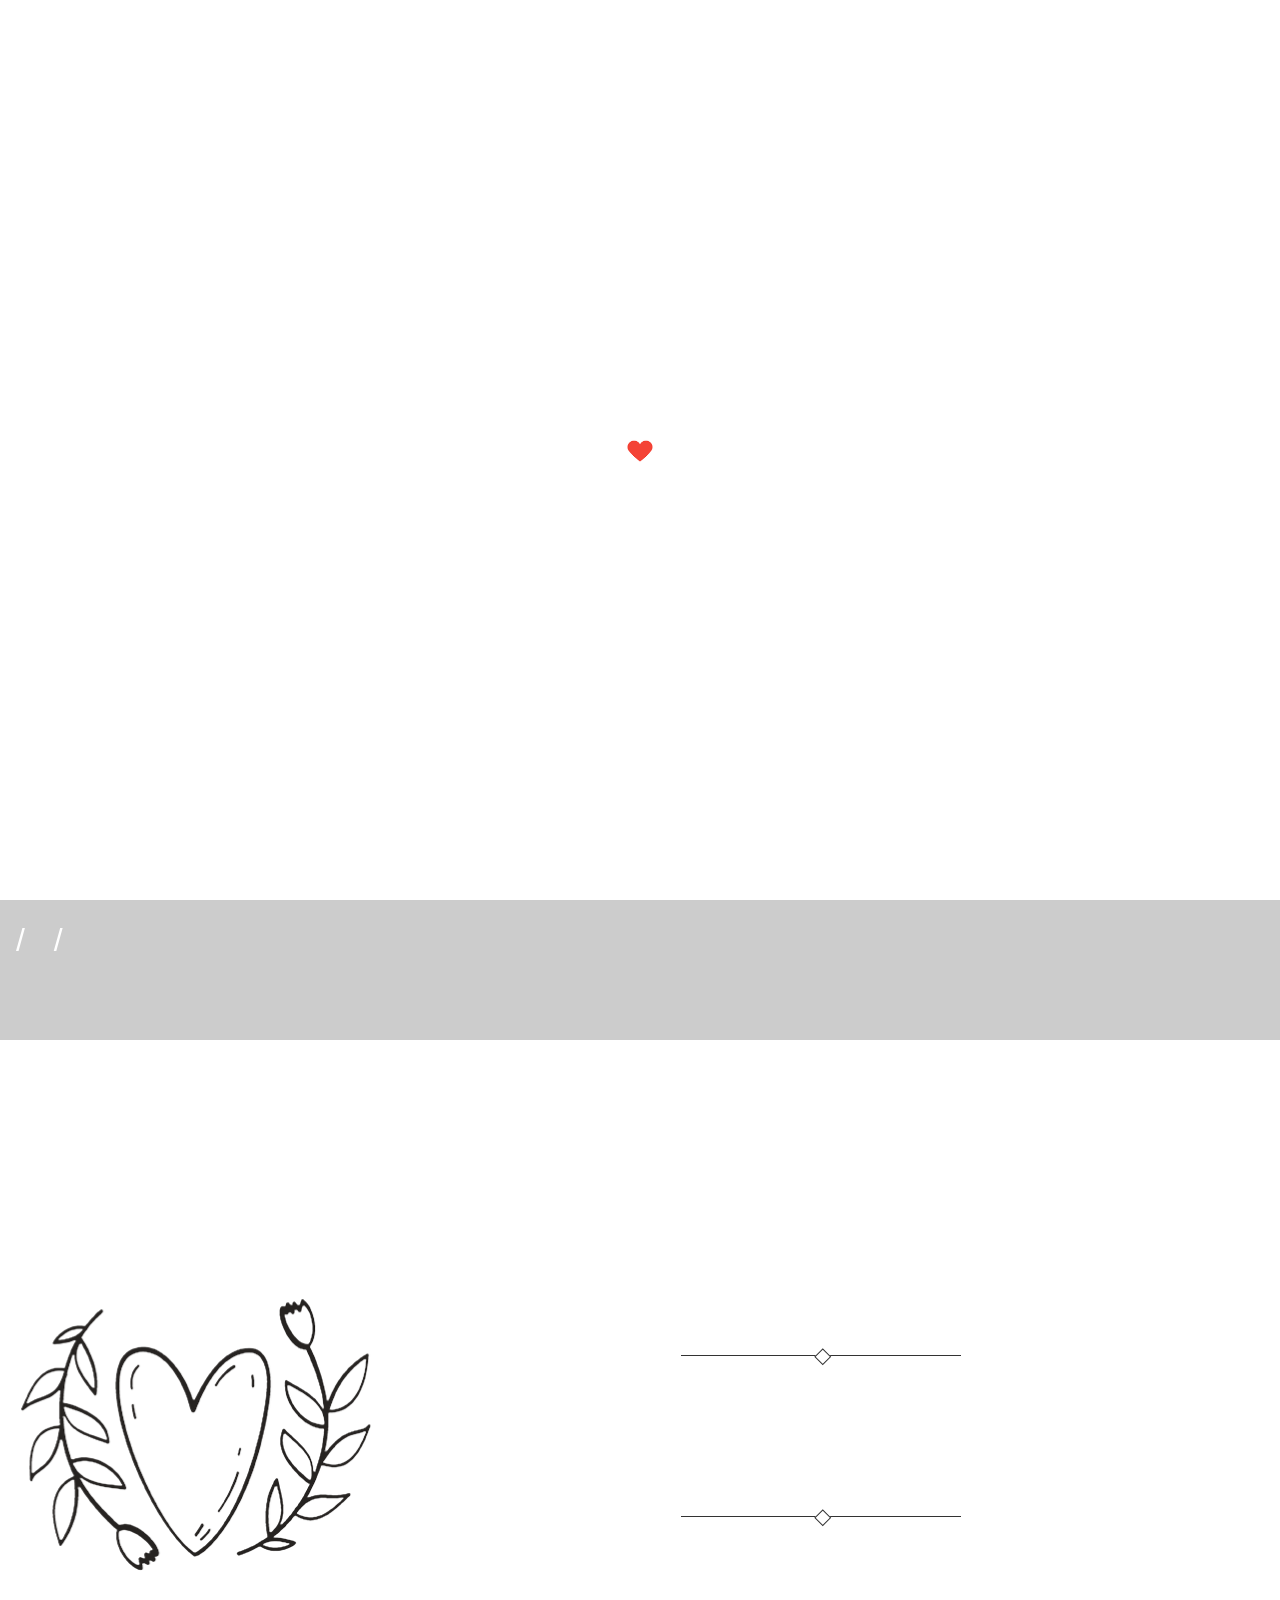
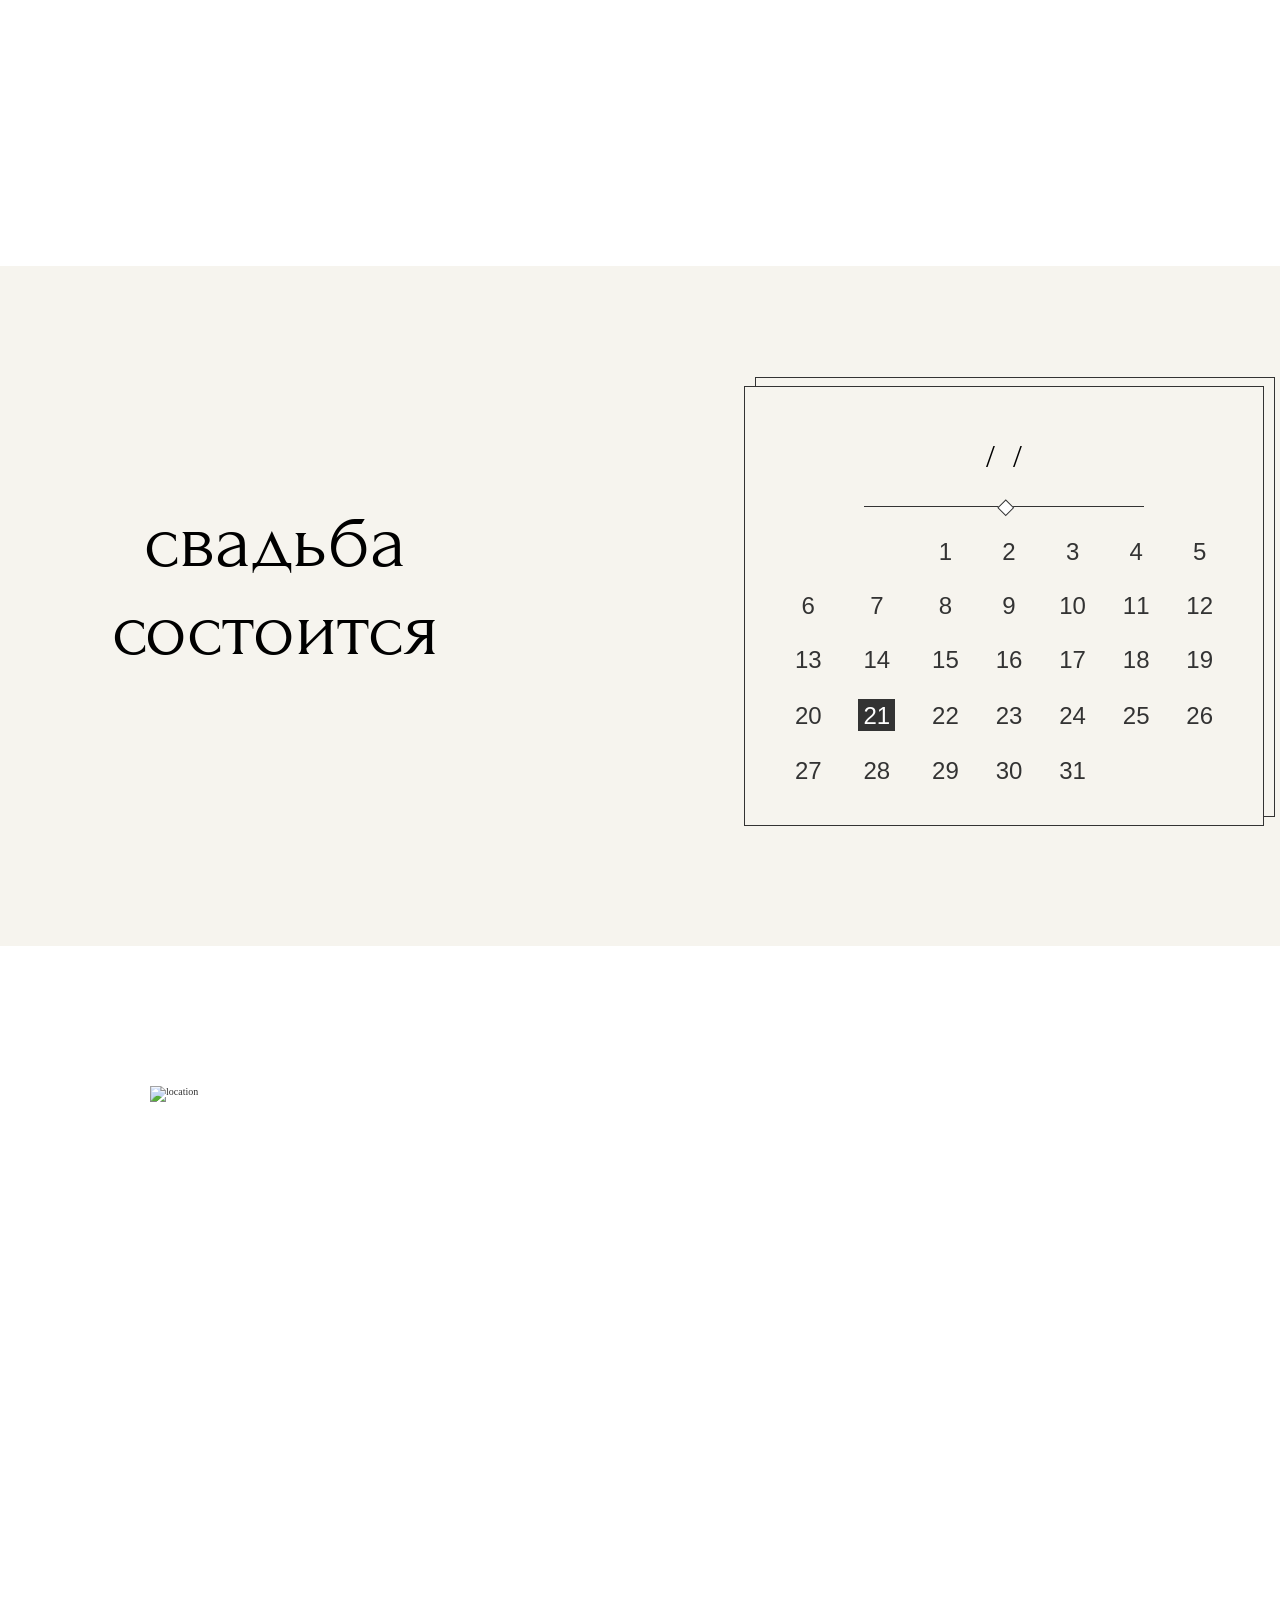
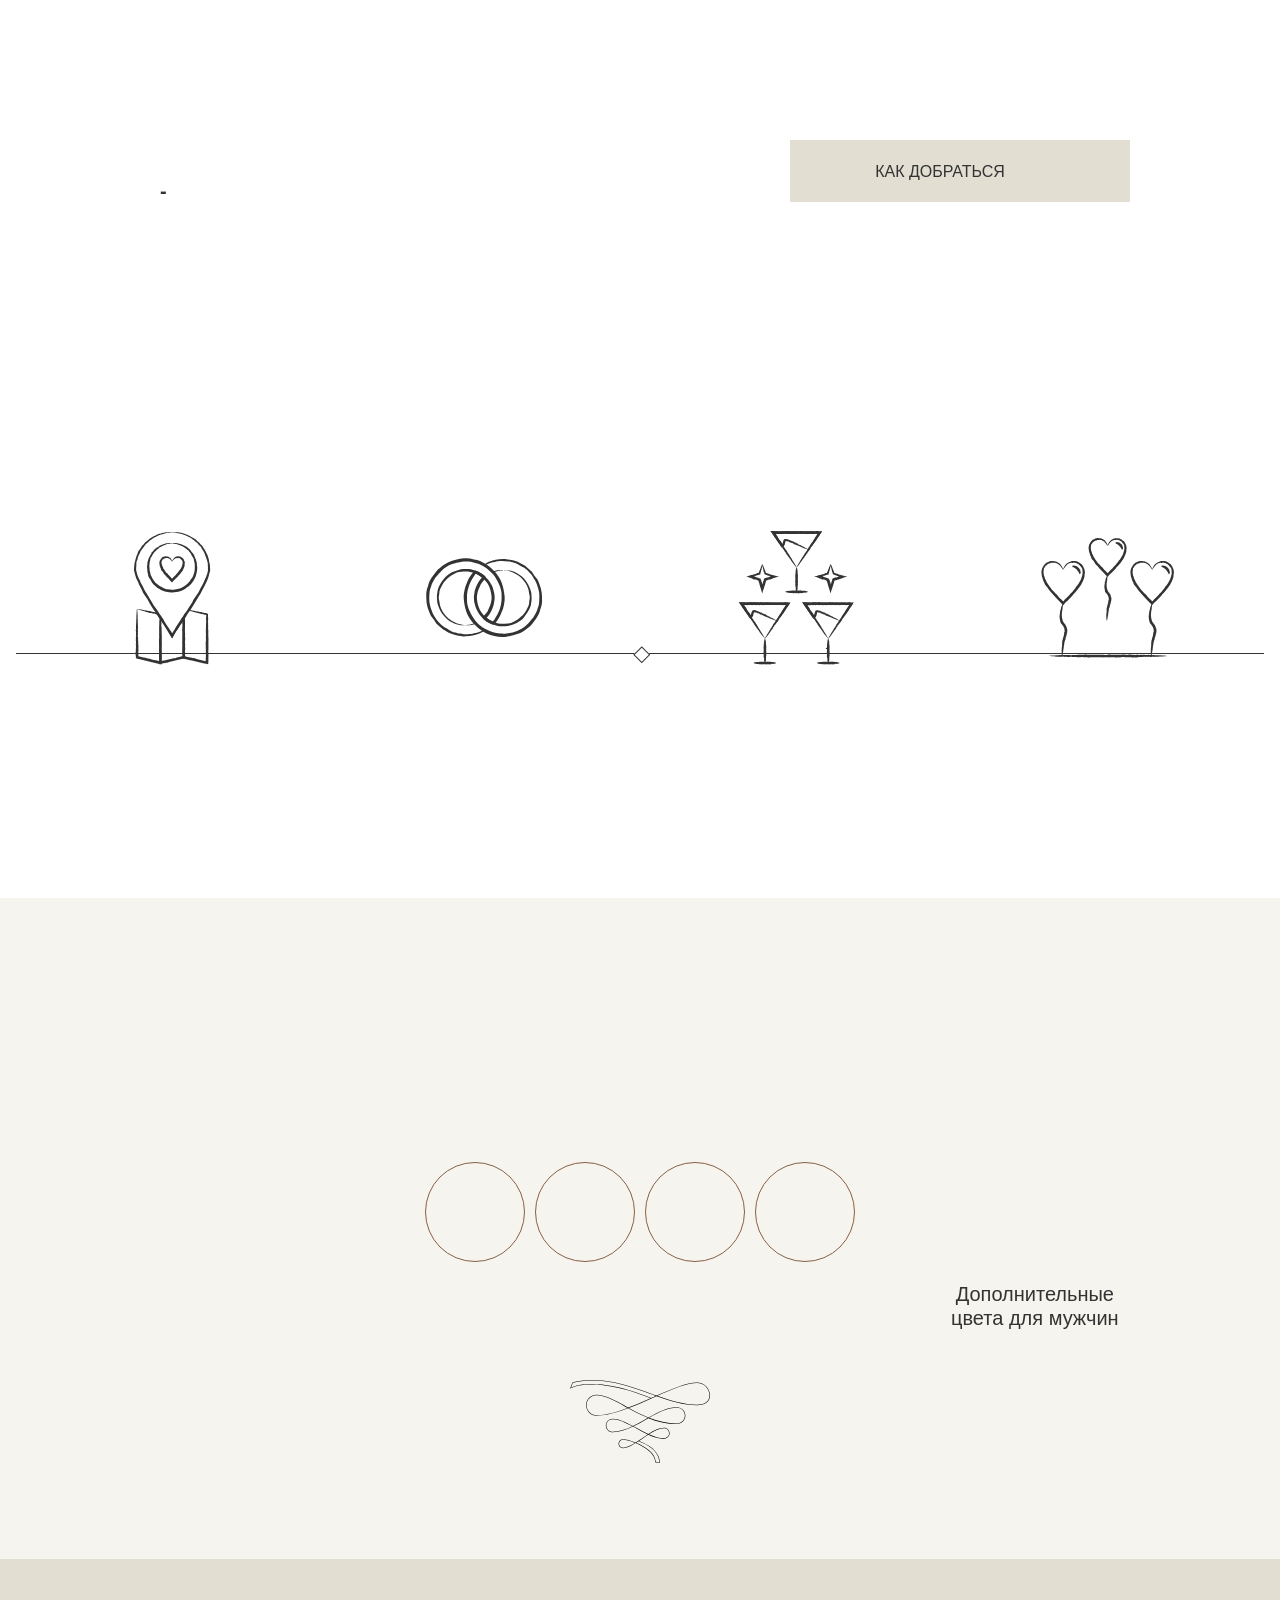
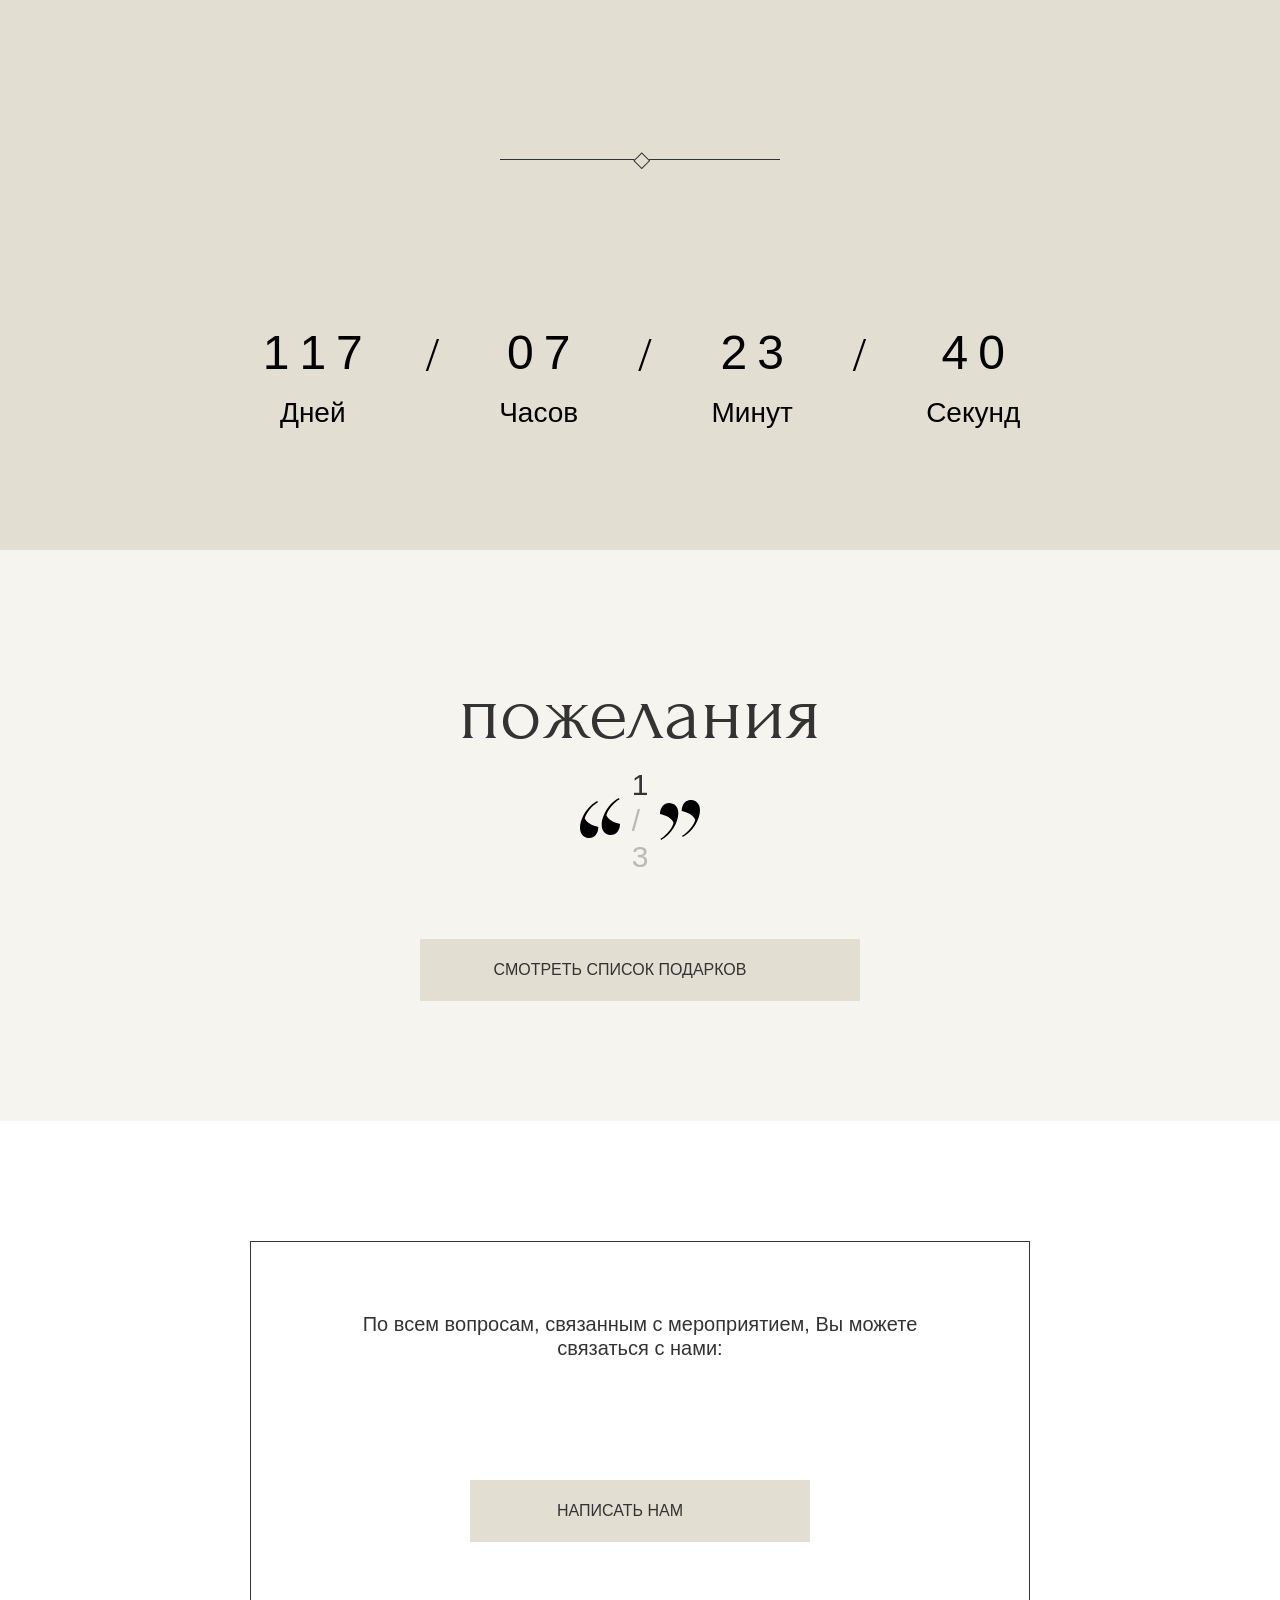
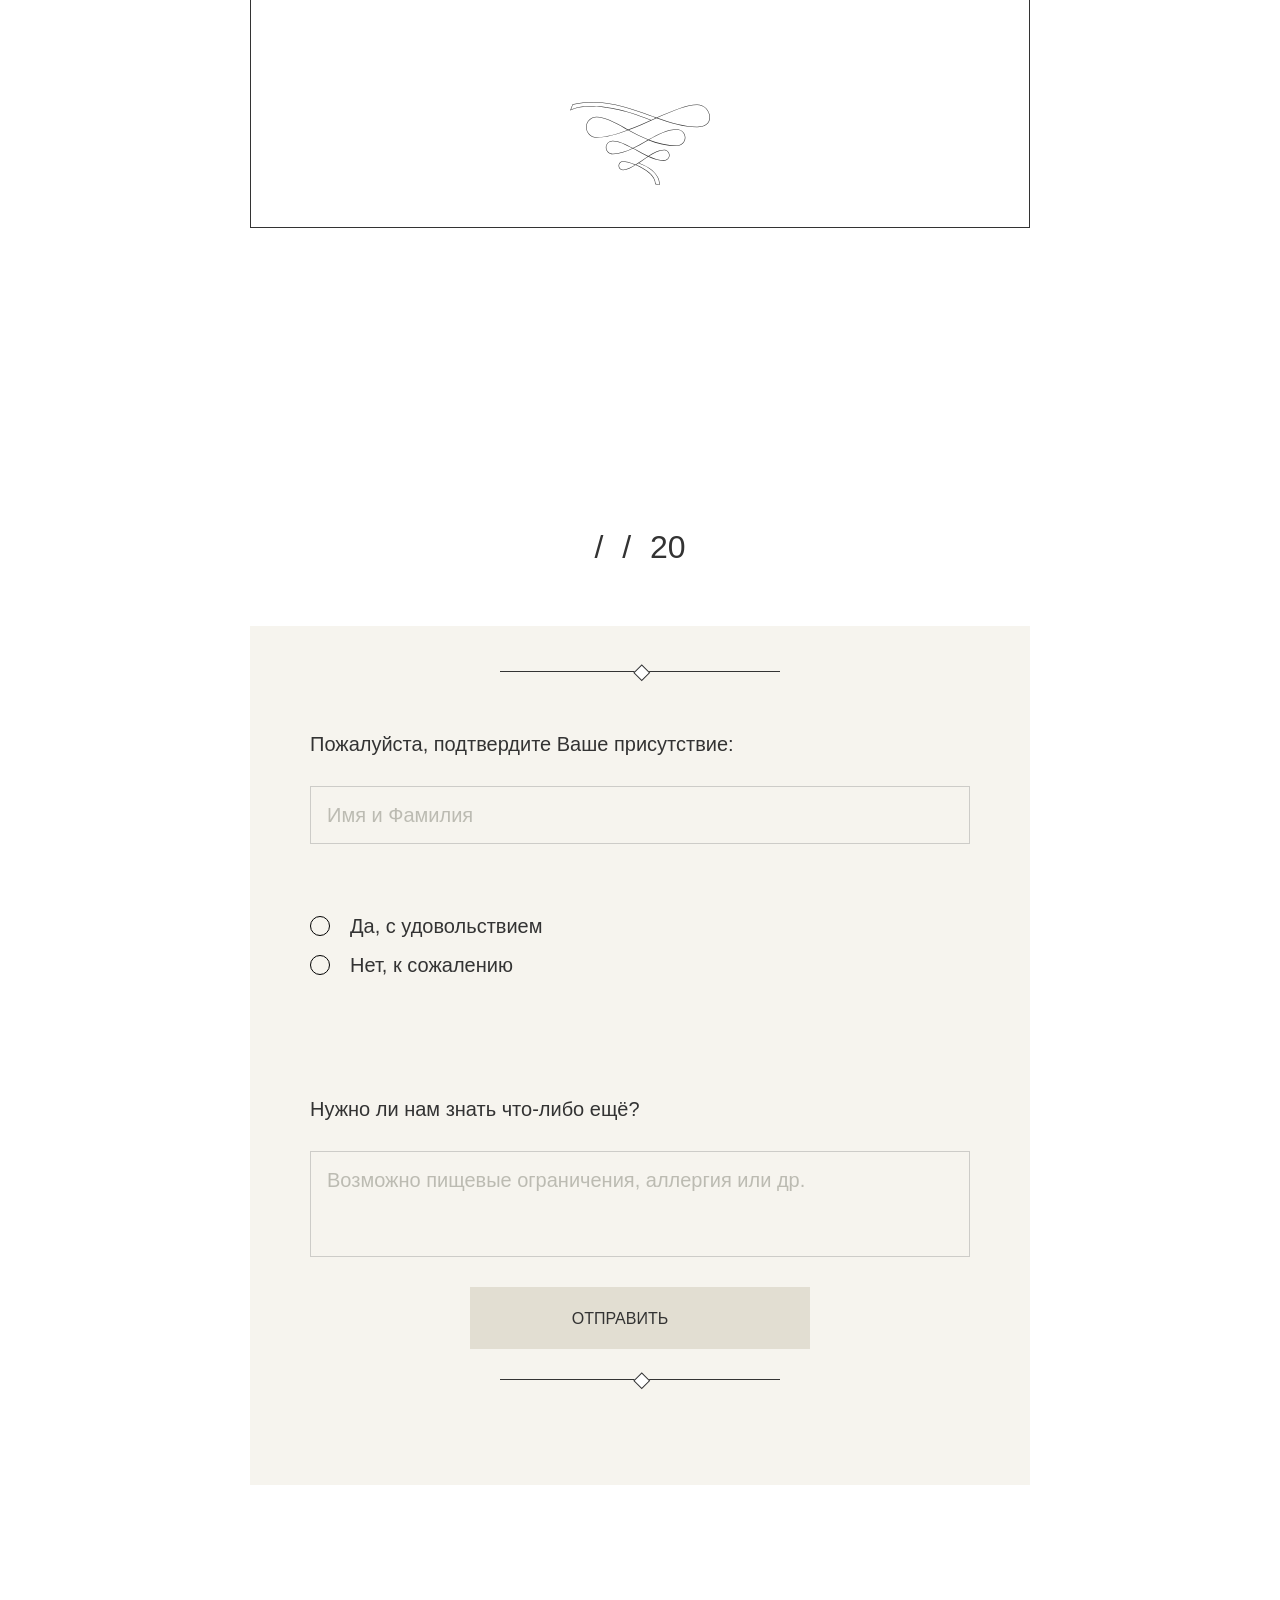
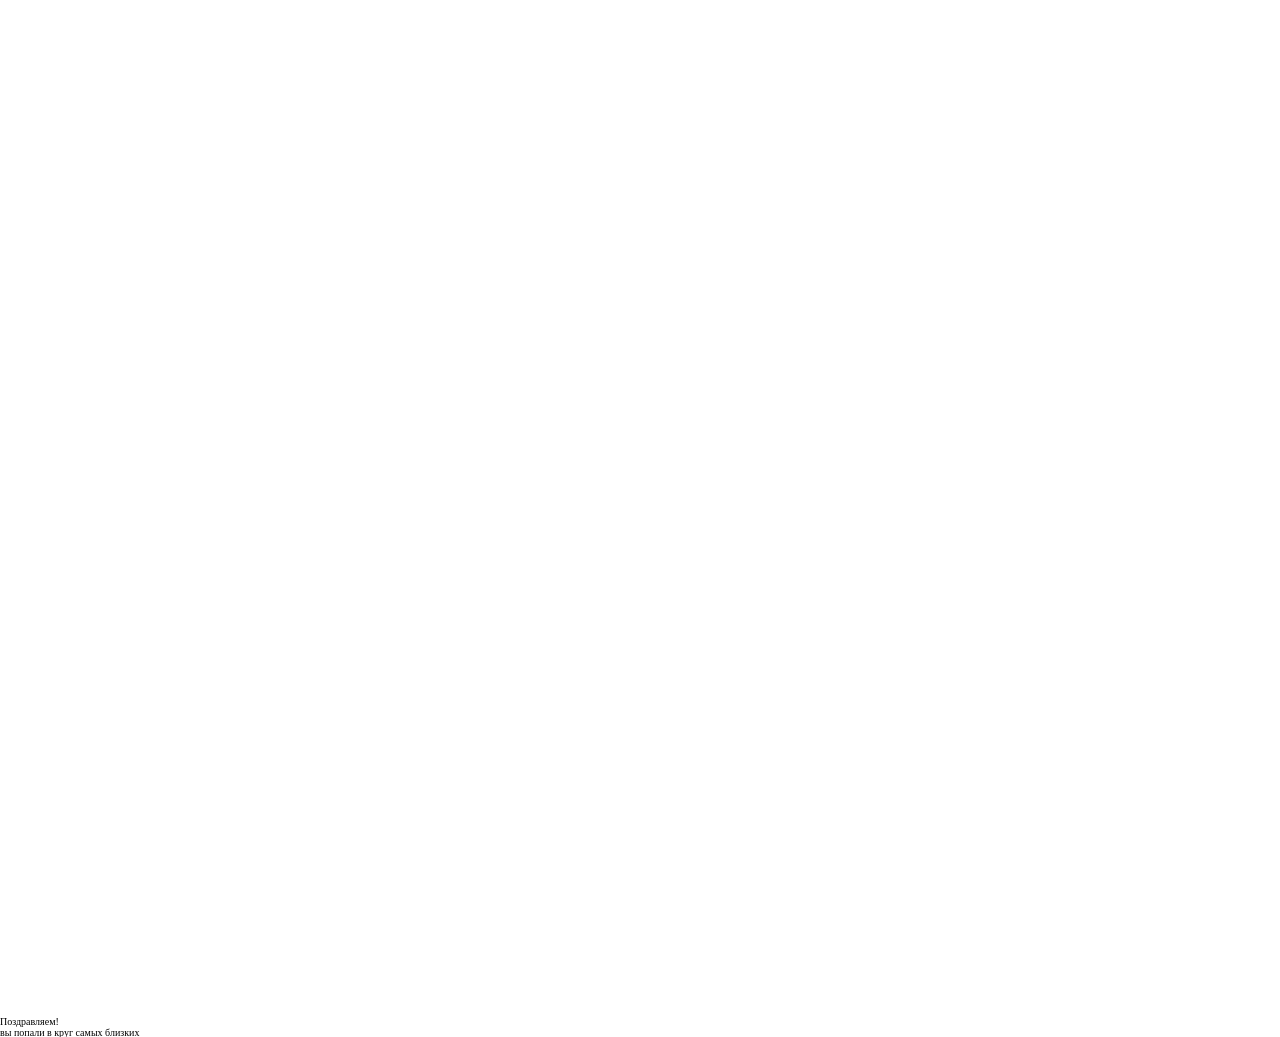
==== sitemaker/templates/template49/index.html @ be469d57 "Update index.html" ====
<!DOCTYPE html>
<html lang="ru">
    <head>
        <meta charset="UTF-8">
        <meta name="viewport" content="width=device-width, user-scalable=no, initial-scale=1.0, maximum-scale=1.0, minimum-scale=1.0">
        <meta http-equiv="X-UA-Compatible" content="ie=edge">
        <meta name="color-scheme" content="only light">
        <meta name="supported-color-schemes" content="light">
        <link rel="icon" type="image/ico" href="favicon.ico" />
        <title>Максим и Полина</title>
        <link rel="stylesheet" href="../../css/style.min.css">
        <link rel="stylesheet" href="../../css/slick.css">
        <link rel="stylesheet" href="../../css/fancybox.min.css">
        <script src="../../js/jquery-3.6.0.js"></script>
        <script src="../../js/slick.min.js" type="text/javascript"></script>
        <script src="../../js/fancybox.umd.js" type="text/javascript"></script>
        <link rel="stylesheet" id="headerStyle" href="../../css/fontcss/forumt.min.css">
        <link rel="stylesheet" id="textStyle" href="../../css/fontcss/monsterrat.min.css">
    </head>
    <script>
        // console.log(parent);
        var dweeks_short = parent.dweeks_short;
        var dweeks_short_init = parent.dweeks_short_init;
        var language = 'ru';
    </script>
    <body class="sm-loader sm-template50 sm-color4 sm-scroll_type-1 sm-scroll_speed-1 sm-project-387c1c0c3ac9904864309311a86933d6 sm-hfont-25" data-project-id="16676" data-lang="ru">
        <link rel="stylesheet" href="css/style.min.css">
        <main>
            <div class="sm-mob-btn">
                <div class="sm-button open-modal">Подтвердить присутствие</div>
            </div>
            <section class="sm-main sm-edit" data-type="1" data-jsscroll="" data-jsscroll-slide-top="">
                <div class="sm-main__img">
                    <img data-sm-src="COVER_PHOTO" alt="COVER_PHOTO">
                </div>
                <div class="sm-container">
                    <div class="sm-main__content">
                        <div class="sm-main_save">Save the date</div>
                        <h1 class="sm-main__content-titel">
                            <span class="sm-cormorantRegular-100-50" data-sm-text="GROOM">Дмитрий</span>
                            <br>
                            <span class="sm-cormorantRegular-70-40">&amp;</span>
                            <span class="sm-cormorantRegular-100-50" data-sm-text="BRIDE">Виктория</span>
                        </h1>
                        <p class="sm-main__content-date sm-cormorantRegular-50-30">
                            <span data-sm-day></span>
                            <span>/</span>
                            <span data-sm-month></span>
                            <span>/</span>
                            <span data-sm-fyear></span>
                        </p>
                    </div>
                </div>
            </section>
            <!-- Этот момент настал -->
            <section class="sm-moment sm-edit" data-type="2" data-jsscroll="" data-jsscroll-slide-top="">
                <div class="sm-container">
                    <div class="sm-moment__wrapper">
                        <div class="sm-moment__wrapper-img">
							<svg xmlns="http://www.w3.org/2000/svg" xmlns:xlink="http://www.w3.org/1999/xlink" width="361.2" height="378.24" viewBox="0 0 1505 1576">
  								<image id="sv" data-name="sv" x="22" y="222" width="1461" height="1132" xlink:href="[data-uri]"/>
							</svg>
                        </div>
                        <div class="sm-moment__wrapper-decr">
                            <div class="sm-line text-paint-background background-paint-background-before text-paint-border-before"></div>
                            <h2 class="sm-cormorantRegular-70-30" data-sm-text="HELLO_TITLE"></h2>
                            <div class="sm-moment__wrapper-img mob">
                                <svg xmlns="http://www.w3.org/2000/svg" xmlns:xlink="http://www.w3.org/1999/xlink" width="361.2" height="378.24" viewBox="0 0 1505 1576">
  									<image id="sv" data-name="sv" x="22" y="222" width="1461" height="1132" xlink:href="[data-uri]"/>
								</svg>
                            </div>
                            <div class="sm-moment__wrapper-decr_text sm-manropeLight-20-18" data-sm-text="HELLO_TEXT"></div>
                            <div class="sm-line text-paint-background background-paint-background-before text-paint-border-before"></div>
                        </div>
                    </div>
                </div>
            </section>
            <!-- Свадьба состоится -->
            <section class="sm-date sm-edit" data-type="3" data-jsscroll="" data-jsscroll-slide-top="">
                <div class="sm-background-photo texture__bg"></div>
                <div class="sm-container">
                    <div class="sm-date__content">
                        <div class="sm-date__titel color-10">
                            <h2 class="sm-cormorantRegular-70-30" data-sm-text="DATETIME_TITLE">свадьба состоится</h2>
                            <div data-sm-text="DATETIME_TEXT"></div>
                        </div>
                        <div class="sm-date__calendar__wrapper">
                            <div class="sm-date__calendar text-paint-border text-paint-border-before">
                                <div class="sm-background-photo texture__bg"></div>
                                <div class="sm-date__calendar-top">
                                    <div class="sm-date__calendar-item">
                                        <div class="color-2">
                                            <i data-sm-tmonth></i>
                                        </div>
                                    </div>
                                </div>
                                <div class="sm-date__date">
                                    <span data-sm-day></span>
                                    <span>/</span>
                                    <span data-sm-month></span>
                                    <span>/</span>
                                    <span data-sm-year></span>
                                </div>
                                <div class="sm-line text-paint-background background-paint-background-before text-paint-border-before"></div>
                                <div class="sm-date__calendar-bottom">
                                    <div class=" sm-manropeSemiBold-20"></div>
                                    <div class=" sm-manropeSemiBold-20"></div>
                                    <div class=" sm-manropeSemiBold-20">1</div>
                                    <div class=" sm-manropeSemiBold-20">2</div>
                                    <div class=" sm-manropeSemiBold-20">3</div>
                                    <div class=" sm-manropeSemiBold-20">4</div>
                                    <div class=" sm-manropeSemiBold-20">5</div>
                                    <div class=" sm-manropeSemiBold-20">6</div>
                                    <div class=" sm-manropeSemiBold-20">7</div>
                                    <div class=" sm-manropeSemiBold-20">8</div>
                                    <div class=" sm-manropeSemiBold-20">9</div>
                                    <div class=" sm-manropeSemiBold-20">10</div>
                                    <div class=" sm-manropeSemiBold-20">11</div>
                                    <div class=" sm-manropeSemiBold-20">12</div>
                                    <div class=" sm-manropeSemiBold-20">13</div>
                                    <div class=" sm-manropeSemiBold-20">14</div>
                                    <div class=" sm-manropeSemiBold-20">15</div>
                                    <div class=" sm-manropeSemiBold-20">16</div>
                                    <div class=" sm-manropeSemiBold-20">17</div>
                                    <div class=" sm-manropeSemiBold-20">18</div>
                                    <div class=" sm-manropeSemiBold-20">19</div>
                                    <div class=" sm-manropeSemiBold-20">20</div>
                                    <div class=" sm-manropeSemiBold-20 number-acrive">21</div>
                                    <div class=" sm-manropeSemiBold-20">22</div>
                                    <div class=" sm-manropeSemiBold-20">23</div>
                                    <div class=" sm-manropeSemiBold-20">24</div>
                                    <div class=" sm-manropeSemiBold-20">25</div>
                                    <div class=" sm-manropeSemiBold-20">26</div>
                                    <div class=" sm-manropeSemiBold-20">27</div>
                                    <div class=" sm-manropeSemiBold-20">28</div>
                                    <div class=" sm-manropeSemiBold-20">29</div>
                                    <div class=" sm-manropeSemiBold-20">30</div>
                                    <div class=" sm-manropeSemiBold-20">31</div>
                                    <div class=" sm-manropeSemiBold-20"></div>
                                    <div class=" sm-manropeSemiBold-20"></div>
                                </div>
                            </div>
                        </div>
                    </div>
                </div>
            </section>
            <!-- Локация -->
            <section class="sm-location sm-edit" data-type="4" data-jsscroll="" data-jsscroll-slide-top="">
                <div class="sm-container">
                    <div class="sm-location__content">
                        <div class="sm-location__content-description">
                            <h2 class="sm-cormorantRegular-70-30" data-sm-text="LOCATION_TITLE"></h2>
                        </div>
                        <div class="sm-location__content__wrepper">
                            <div class="sm-location__content-picture">
                                <img class="sm-location__content-picture_img" data-sm-src="LOCATION_PHOTO" alt="location">
                            </div>
                            <div class="sm-location__content-collecting">
                                <div>
                                    <div class="sm-location__content__subtitle" data-sm-text="LOCATION_SUBTITLE"></div>
                                    <div class="sm-location__content-description_text sm-manropeLight-20-18" data-sm-text="LOCATION_TEXT"></div>
                                    <div class="sm-location__content-collecting_wrap sm-cormorantLight-40-30">
                                        <p data-sm-text="LOCATION_TIMING_1"></p>
                                        <p>-</p>
                                        <p data-sm-text="LOCATION_TIMING_0"></p>
                                    </div>
                                </div>
                                <div>
                                    <a href="#" class="sm-btn" data-sm-href="LOCATION_MAP">Как добраться</a>
                                </div>
                            </div>
                        </div>
                    </div>
                </div>
            </section>
            <!--тайминги-->
            <section class="sm-timing sm-edit" data-type="5" data-jsscroll="" data-jsscroll-slide-top="">
                <div class="sm-container">
                    <h2 class="sm-cormorantRegular-70-30" data-sm-text="TIMING_TITLE"></h2>
                    <div class="sm-timing__items">
                        <div class="sm-line text-paint-background background-paint-background-before text-paint-border-before"></div>
                        <div class="sm-timing__item">
                            <div class="sm-timing__item__img">
                                <svg class="step-by-step-1" width="140" height="140" viewBox="0 0 140 140" fill="none" xmlns="http://www.w3.org/2000/svg">
                                    <path d="M70.0895 4.26293C70.0895 4.35573 69.3473 4.43306 67.9243 4.57227C66.5168 4.7424 64.4287 5.00535 61.8303 5.67042C60.9487 5.88696 60.0361 6.18082 59.0617 6.49016C58.5822 6.67576 58.0873 6.86136 57.5769 7.06243C57.0665 7.27896 56.5561 7.4955 56.0148 7.69657C55.4425 7.82031 54.9475 8.17605 54.4216 8.50085C53.9112 8.85659 53.4009 9.19685 52.7513 9.33605C52.179 9.61446 51.6068 9.92379 51.05 10.295C50.7716 10.4806 50.4931 10.6817 50.2147 10.8827C50.0755 10.9755 49.9363 11.0838 49.7971 11.1766C49.6579 11.2849 49.5341 11.3931 49.3949 11.5014C49.1165 11.7179 48.8382 11.919 48.5443 12.1201C48.2505 12.3212 47.972 12.5377 47.6781 12.7542C47.0904 13.1718 46.5336 13.6668 46.0232 14.239C45.8067 14.5638 45.5592 14.8422 45.2654 15.0897C44.987 15.3527 44.6466 15.5537 44.3527 15.8012C43.7495 16.2961 43.1155 16.8065 42.7907 17.5953C42.2958 18.2295 41.8162 18.8946 41.3058 19.5442C41.0583 19.869 40.8109 20.2247 40.5634 20.565C40.4397 20.7351 40.3159 20.9052 40.1922 21.0754C40.0685 21.2455 39.9602 21.4311 39.8365 21.6167C38.6146 22.8695 38.0424 24.6018 37.3464 26.2722C37.0834 26.6434 36.8049 27.0301 36.6193 27.4477C36.4182 27.8653 36.2481 28.2984 36.078 28.7315C35.7996 29.6285 35.583 30.5566 35.4748 31.5C34.4539 33.1859 34.1138 35.1966 34.4076 37.2228C34.3767 37.4702 34.3457 37.7177 34.3302 37.9652C34.2993 38.2126 34.2839 38.4601 34.253 38.7076C34.2221 38.9551 34.1911 39.2025 34.1756 39.4654C34.1756 39.7129 34.1446 39.9759 34.1446 40.2233C34.1292 40.7337 34.0982 41.2596 34.1446 41.7236C34.1446 41.9711 34.2066 42.2031 34.2375 42.4506C34.2839 42.698 34.3458 42.9455 34.4076 43.1775C34.7788 45.1573 35.5366 47.137 36.2326 49.1941C37.3462 51.0811 38.2588 53.0917 38.9858 55.2725C40.3314 57.144 41.2903 59.2475 42.2492 61.3974C43.2082 63.5628 44.8787 65.3569 45.8686 67.5996C47.0905 69.7031 48.4825 71.7447 49.7508 73.8946C50.9417 76.0909 52.1635 78.3181 53.8339 80.2824C55.3032 82.3859 56.819 84.4739 58.0873 86.7785C59.8659 88.7428 61.1653 91.0474 62.4645 93.3983C63.9802 95.5946 65.2176 98.0074 66.888 100.173C67.5995 101.333 68.3727 102.462 69.1306 103.622L69.6874 104.488L69.9504 104.89L69.9968 104.952C69.9968 104.952 70.0431 105.029 70.0586 105.076L70.1205 105.277C70.1205 105.277 70.1825 105.246 70.2134 105.215C70.2443 105.184 70.2907 105.153 70.3371 105.076L70.4145 104.983L70.6773 104.581L71.2341 103.715C71.9765 102.555 72.6881 101.379 73.3222 100.173C74.5751 97.7445 76.3692 95.6874 77.7457 93.3983C79.5244 91.3722 80.5606 88.8974 82.1073 86.7785C83.5148 84.5667 85.1388 82.5406 86.3607 80.2824C87.6908 78.1016 88.9901 75.9208 90.4439 73.8946C91.2792 71.4663 93.1816 69.765 94.3261 67.5996C95.78 65.6353 96.7389 63.4236 97.9453 61.3974C98.9971 59.2939 100.42 57.4224 101.209 55.2725C101.735 54.2672 102.183 53.2309 102.601 52.1947C103.034 51.1739 103.467 50.153 103.962 49.1941C104.225 48.1269 104.643 47.1525 105.014 46.1626C105.385 45.1727 105.725 44.1828 105.787 43.1775C105.818 42.93 105.849 42.6825 105.895 42.4351C105.911 42.1876 105.942 41.9556 105.957 41.7081C105.988 41.2441 105.957 40.7183 105.957 40.2233C105.957 39.9759 105.957 39.7129 105.957 39.4654C105.957 39.218 105.926 38.9551 105.911 38.7076C105.911 38.4601 105.88 38.2126 105.864 37.9652C105.864 37.7177 105.834 37.4702 105.803 37.2228C105.849 36.7123 105.849 36.2174 105.818 35.7225C105.756 35.2275 105.663 34.7481 105.555 34.2686C105.462 33.7891 105.292 33.3251 105.153 32.8611C105.091 32.6291 105.014 32.3971 104.952 32.1651C104.875 31.9331 104.797 31.7166 104.735 31.4846C104.519 30.5565 104.132 29.6904 103.807 28.8243C103.622 28.4067 103.452 27.9736 103.297 27.5405C103.158 27.1075 102.972 26.6898 102.864 26.2413C102.152 24.5863 101.472 22.9159 100.374 21.5858C100.25 21.4156 100.142 21.23 100.033 21.0444C99.925 20.8588 99.8168 20.6733 99.7086 20.4877C99.5075 20.1164 99.3219 19.7298 99.1053 19.3586C98.6723 18.6471 98.1928 17.9511 97.4195 17.5644C96.8627 16.9767 96.3987 16.3425 95.9193 15.7084C95.6873 15.399 95.4088 15.1206 95.1304 14.8577C94.852 14.5948 94.5582 14.3473 94.2025 14.1926C93.5065 13.8369 92.9651 13.342 92.4392 12.8625C92.1763 12.615 91.9288 12.3521 91.6659 12.1201C91.403 11.8881 91.1245 11.6561 90.8461 11.455C90.7069 11.3467 90.5677 11.2539 90.4285 11.1457C90.2893 11.0529 90.15 10.9601 89.9953 10.8673C89.7169 10.6817 89.4232 10.4961 89.1603 10.3105C88.6035 9.95473 88.0311 9.62993 87.4897 9.28965C84.9841 7.88217 82.5869 6.90775 80.4524 6.21175C80.1895 6.13441 79.9265 6.04161 79.6636 5.96427C79.5399 5.91787 79.4007 5.88696 79.2769 5.84056C79.1532 5.80962 79.0295 5.77867 78.8903 5.74774C78.3953 5.624 77.9003 5.50028 77.4518 5.37655C76.5238 5.19095 75.673 4.98988 74.8997 4.88161C74.513 4.81974 74.1574 4.75787 73.8171 4.71147C73.4768 4.66507 73.152 4.63414 72.8582 4.58774C72.5643 4.54133 72.2858 4.5104 72.0384 4.47947C71.7909 4.464 71.559 4.43307 71.3579 4.4176C70.5536 4.34027 70.136 4.26293 70.136 4.20106C70.136 4.1392 70.6464 4.07733 71.6672 4.0464C72.6725 4.01546 74.1728 4.04639 76.0907 4.29386C78.024 4.52586 80.3905 5.0208 83.0508 5.91787C84.3654 6.39734 85.7885 6.93869 87.2424 7.66563C88.6963 8.36164 90.1811 9.22778 91.6814 10.2486C91.9752 10.4497 92.2845 10.6507 92.6093 10.8363C92.9341 11.0374 93.228 11.2385 93.5528 11.455C94.1869 11.8726 94.7747 12.383 95.2696 13.0017C95.5789 13.2492 95.8573 13.5276 96.1666 13.7905C96.4605 14.0534 96.7854 14.3009 97.0793 14.5948C97.667 15.167 98.2701 15.7393 98.7341 16.4508C99.4611 16.9457 100.002 17.6263 100.513 18.3223C100.76 18.678 100.992 19.0647 101.224 19.4514C101.348 19.637 101.456 19.8226 101.58 20.0236C101.688 20.2247 101.812 20.4103 101.92 20.5959C102.941 22.0962 103.699 23.7821 104.643 25.437C104.89 25.8546 105.122 26.2722 105.308 26.7208C105.493 27.1693 105.648 27.6333 105.818 28.0973C106.096 29.0408 106.39 29.9843 106.715 30.9278C106.993 32.9385 107.488 34.9027 107.937 36.9753C107.937 37.2382 107.937 37.5012 107.937 37.7641C107.937 38.027 107.937 38.29 107.968 38.5529C107.983 38.8158 108.014 39.0788 108.03 39.3417C108.03 39.6046 108.061 39.883 108.076 40.146C108.107 40.6873 108.169 41.2132 108.153 41.8009C108.153 42.0948 108.123 42.3732 108.107 42.6671C108.076 42.9455 108.045 43.2394 107.999 43.5178C107.612 44.6004 107.318 45.6677 107.04 46.7503C106.746 47.833 106.468 48.9312 106.143 50.0138C105.803 51.0965 105.339 52.1483 104.844 53.1845C104.349 54.2208 103.838 55.2571 103.359 56.3088C102.261 58.3504 101.317 60.5158 100.095 62.5729C99.0899 64.7383 97.9454 66.8727 96.4915 68.8679C95.347 71.0333 93.955 73.1058 92.6248 75.2248C91.4184 77.4365 89.9027 79.4782 88.557 81.6744C87.2269 83.8707 85.4018 85.7732 84.3191 88.2015C82.9271 90.4287 81.3649 92.5631 79.9729 94.8367C78.4571 97.033 76.9414 99.2602 75.5803 101.596C74.6678 102.617 73.9099 103.746 73.2139 104.921C73.0437 105.215 72.8737 105.509 72.7035 105.803C72.4715 106.22 72.2394 106.653 72.0074 107.071C71.7135 107.597 71.4043 108.169 71.0949 108.757C70.7701 109.345 70.4608 109.948 70.136 110.536C68.3109 107.52 66.4858 104.55 64.6761 101.58C63.1759 99.3221 61.722 97.0639 60.2836 94.8213C58.706 92.6559 57.5152 90.2895 55.9375 88.186C54.3444 86.098 53.2461 83.7161 51.6994 81.659C50.1992 79.5709 48.7762 77.452 47.6317 75.2248C46.3015 73.0904 45.3271 70.7858 43.765 68.8679C42.4348 66.8108 40.8109 64.9548 40.1612 62.5729C38.8775 60.5467 38.1506 58.2731 36.8978 56.3088C36.573 55.1797 36.0935 54.128 35.5831 53.1072C35.0727 52.0864 34.5313 51.081 34.1291 50.0138C33.3867 47.8639 32.8145 45.7141 32.2577 43.5178C32.1959 43.2394 32.134 42.9609 32.0876 42.6825C32.0567 42.3887 32.0102 42.1103 32.0102 41.8164C31.9793 41.2132 32.0257 40.6873 32.0566 40.146C32.0721 39.883 32.0876 39.6046 32.1186 39.3417C32.1495 39.0788 32.1803 38.8158 32.2113 38.5374C32.2422 38.2745 32.2732 38.0116 32.2887 37.7486C32.3041 37.4857 32.3351 37.2228 32.3506 36.9598C32.3506 36.4339 32.4124 35.9081 32.4898 35.3977C32.598 34.8873 32.7217 34.3769 32.8609 33.8819C32.9847 33.387 33.1548 32.892 33.2786 32.3971C33.3404 32.1496 33.4023 31.9022 33.4487 31.6547C33.5106 31.4072 33.5569 31.1598 33.5878 30.9123C33.8662 29.9533 34.191 29.0099 34.5003 28.0819C34.6859 27.6178 34.8562 27.1693 35.0418 26.7208C35.212 26.2722 35.4438 25.8392 35.6603 25.4216C35.6913 25.1741 35.7378 24.9266 35.7997 24.6946C35.8616 24.4626 35.9542 24.2461 36.047 24.0295C36.2481 23.5965 36.4647 23.1789 36.7277 22.7922C36.9906 22.4055 37.2845 22.0343 37.5474 21.6631C37.8258 21.2919 38.1196 20.9362 38.367 20.565C38.4908 20.3794 38.6145 20.1938 38.7382 20.0082C38.862 19.8226 38.9859 19.637 39.1096 19.4514C39.3416 19.0801 39.5581 18.6935 39.8055 18.3223C40.3005 17.6108 40.8264 16.9148 41.5533 16.4199C41.9245 15.6311 42.5123 15.0124 43.1155 14.4556C43.4248 14.1772 43.7496 13.9452 44.0744 13.6977C44.3992 13.4502 44.7085 13.2028 45.0333 12.9708C45.6675 12.5068 46.2088 11.95 46.7966 11.4705C47.0905 11.223 47.3688 10.9755 47.6781 10.759C47.9874 10.5579 48.2968 10.3569 48.637 10.2022C48.7608 10.063 48.9 9.93926 49.0237 9.81552C49.1629 9.70725 49.3176 9.59899 49.4568 9.50619C49.7507 9.32059 50.0755 9.15045 50.3848 8.99578C51.0035 8.68644 51.6532 8.43897 52.1945 8.06776C52.8286 7.85123 53.4009 7.55737 53.9577 7.2635C54.53 6.9851 55.0713 6.7067 55.6281 6.49016C56.1694 6.24269 56.7108 6.01068 57.2367 5.82508C57.778 5.65494 58.304 5.51574 58.8298 5.39201C59.8506 5.1136 60.8096 4.85067 61.7221 4.68053C64.4288 4.13919 66.5631 4.01547 68.0016 4C69.44 4 70.1824 4.09279 70.1824 4.17012L70.0895 4.26293Z" fill="#333333"/>
                                    <path d="M70.0895 15.1857C70.0895 15.3867 68.4192 15.4022 65.5114 16.0982C65.2639 16.1601 65.0165 16.2374 64.769 16.2993C64.5061 16.3766 64.2431 16.4385 63.9802 16.5313C63.7173 16.6241 63.4388 16.7323 63.1449 16.8251C62.8665 16.9334 62.5727 17.0417 62.2634 17.1345C61.9231 17.1345 61.6601 17.3665 61.3662 17.5521C61.0878 17.7532 60.8094 17.9542 60.4073 17.9542C60.067 18.047 59.7423 18.2172 59.4175 18.4028C59.2629 18.4956 59.0927 18.5884 58.938 18.6966C58.7833 18.8049 58.6286 18.9132 58.4739 19.0214C58.1491 19.238 57.809 19.4236 57.4687 19.6246C57.113 19.8102 56.7882 20.0577 56.5098 20.3825C56.2932 20.7847 55.9065 20.9703 55.5044 21.1404C55.1023 21.326 54.7156 21.558 54.5609 22.0375C53.9887 22.7335 53.3235 23.3367 52.6893 24.0481C51.8232 24.5431 51.4829 25.5484 50.9725 26.3837C50.0909 27.0023 49.7043 28.0077 49.4878 29.0594C48.5598 29.7709 48.1886 30.8536 48.3432 32.0445C48.0339 33.0808 47.539 34.1325 47.6009 35.2925C47.4617 36.4216 47.4306 37.5816 47.3224 38.7571C47.6781 39.9326 47.6936 41.0926 47.5854 42.3454C48.1422 43.49 48.2503 44.6964 48.4359 45.9492C48.4823 46.2585 48.5752 46.5679 48.6989 46.8617C48.8227 47.1556 48.9774 47.434 49.1321 47.7124C49.2713 47.9908 49.4567 48.2692 49.5805 48.5631C49.7042 48.857 49.8436 49.1508 49.9209 49.4756C50.4932 50.6356 51.2819 51.6874 52.0244 52.7855C52.6894 53.9301 53.4937 55.0746 54.7311 55.7397C55.7983 56.5904 56.9273 57.3173 57.979 58.2299C59.3556 58.6165 60.4693 59.4053 61.7066 60.1323C63.0213 60.5808 64.3205 61.2768 65.7899 61.3232C67.1974 61.6635 68.6511 61.5552 70.0895 61.7408C71.5434 61.8646 73.0283 61.8336 74.3893 61.3232C75.0699 61.0603 75.7503 60.9211 76.4464 60.7664C76.8021 60.7046 77.1424 60.6118 77.4827 60.5035C77.823 60.4107 78.1478 60.2869 78.4726 60.1323C78.8438 60.1013 79.1841 59.9931 79.4935 59.8539C79.6636 59.792 79.8182 59.7147 79.9728 59.6219C80.1275 59.5291 80.2822 59.4363 80.4214 59.3435L80.87 59.0651L81.303 58.7712C81.5968 58.5856 81.8908 58.4 82.2002 58.2453C83.3447 57.472 84.5975 56.8378 85.4636 55.7552C86.4071 54.7808 87.2423 53.76 88.1703 52.801C88.325 52.0895 88.7272 51.5946 89.1448 51.0842C89.3613 50.8367 89.5777 50.5892 89.7788 50.3263C89.8716 50.1871 89.9644 50.0634 90.0572 49.9242C90.1346 49.785 90.2119 49.6303 90.2738 49.4911C91.0935 48.4394 91.3255 47.1401 91.7586 45.9801C91.8823 45.3615 92.1297 44.7892 92.2999 44.186L92.4392 43.7374C92.4701 43.5828 92.501 43.4436 92.5319 43.2889C92.5783 42.9796 92.6248 42.6857 92.6093 42.3764C92.6557 42.0825 92.6866 41.7731 92.7175 41.4793C92.7175 41.1854 92.733 40.8761 92.7485 40.5822C92.7639 40.2883 92.7485 39.979 92.7794 39.6851C92.7949 39.3913 92.8412 39.0974 92.8721 38.8035C92.7948 38.5097 92.7639 38.2158 92.7639 37.9219C92.7485 37.628 92.7639 37.3342 92.7639 37.0558C92.7794 36.7619 92.7639 36.468 92.7639 36.1896C92.7485 35.8958 92.7021 35.6173 92.5938 35.3544C92.4237 34.2253 92.1144 33.1581 91.8515 32.1064C91.8669 31.8125 91.8514 31.5341 91.7895 31.2712C91.7277 31.0082 91.6195 30.7608 91.4957 30.5133C91.3875 30.2658 91.2483 30.0338 91.0936 29.8173C90.9544 29.5853 90.8307 29.3533 90.7069 29.1368C90.4904 28.6573 90.212 28.2242 89.9181 27.8066C89.6397 27.3735 89.3767 26.9559 89.2375 26.461C88.7116 25.6258 88.2785 24.7132 87.5207 24.11C87.1959 23.7698 86.9948 23.3212 86.7473 22.9191C86.4999 22.5169 86.1751 22.1767 85.6492 22.0993C85.278 21.8519 85.0304 21.4652 84.752 21.1404C84.4582 20.8156 84.1644 20.5062 83.7004 20.4289C83.2519 20.3361 82.9424 20.0886 82.6331 19.8412C82.3392 19.5782 82.0609 19.2689 81.7361 19.0833C81.5659 18.9905 81.4114 18.8822 81.2567 18.7894C81.102 18.6966 80.9318 18.6038 80.7771 18.511C80.4523 18.3254 80.143 18.1553 79.8182 18.0006C78.3953 17.2892 77.0496 16.8097 75.8741 16.4385C75.5802 16.3611 75.2864 16.2683 75.008 16.191C74.7296 16.1137 74.4667 16.0673 74.2037 16.0054C73.6933 15.8817 73.2138 15.8043 72.7962 15.7115C71.9455 15.5723 71.2804 15.4641 70.8319 15.4022C70.3834 15.3403 70.1514 15.263 70.1514 15.2011C70.1514 15.1392 70.4454 15.0774 71.0022 15.0155C71.2806 14.9846 71.6362 14.9691 72.0538 14.9846C72.2549 14.9846 72.487 14.9846 72.7345 14.9846C72.9819 15 73.2294 15.0155 73.5078 15.031C74.5905 15.1238 75.936 15.3094 77.4672 15.727C78.9984 16.1446 80.7153 16.7942 82.5094 17.7686C82.8652 17.9542 83.2673 18.1089 83.654 18.31C84.0406 18.4956 84.4119 18.743 84.6903 19.1142C85.0615 19.3617 85.4327 19.6092 85.8194 19.8566C86.206 20.1196 86.5618 20.4289 86.8557 20.8001C87.8456 21.1404 88.325 22.0993 88.9437 22.8881C89.6397 23.646 90.1501 24.5586 90.8925 25.3628C91.2792 25.7495 91.5575 26.229 91.7895 26.7394C92.037 27.2343 92.2381 27.7602 92.5784 28.2242C92.8258 29.3688 93.3362 30.3896 93.924 31.4568C93.9704 31.7506 94.0167 32.06 94.0941 32.3384C94.1714 32.6322 94.2643 32.9106 94.3571 33.2045C94.4499 33.4984 94.5426 33.7923 94.6354 34.0861C94.7127 34.38 94.79 34.6893 94.8364 34.9987C94.6508 36.2824 95.053 37.4888 95.2231 38.788C95.3778 40.0873 95.1148 41.402 95.0066 42.7476C94.7436 44.0623 94.6045 45.4388 94.125 46.7535C93.893 48.13 93.398 49.5066 92.5319 50.682C91.9906 52.0122 91.1245 53.2031 90.2428 54.3786C89.485 55.6624 88.3405 56.6523 87.2578 57.704C86.732 58.2453 86.0823 58.6629 85.4482 59.0805C85.1388 59.2971 84.814 59.4981 84.5047 59.7301C84.2108 59.9776 83.9169 60.2096 83.6385 60.5189C82.3702 61.4006 80.9164 62.0038 79.4935 62.6534C78.0087 63.1947 76.4773 63.5814 74.9306 63.999C73.2912 63.8753 71.76 64.2929 70.1205 64.463C68.4965 64.5867 66.8725 64.3702 65.3103 63.999C63.7327 63.736 62.2016 63.2566 60.7477 62.6534C59.2319 62.1739 57.979 61.184 56.6025 60.5189C56.2622 60.3488 55.9219 60.1477 55.6126 59.9157C55.3032 59.6837 54.994 59.4517 54.7156 59.1888C54.1433 58.6784 53.602 58.1525 52.9833 57.7195C51.7923 56.7914 50.725 55.7088 49.9981 54.3941C49.565 53.8064 49.2248 53.1413 48.8845 52.5071C48.6989 52.1978 48.5443 51.873 48.3587 51.5637C48.2659 51.409 48.1575 51.2698 48.0493 51.1151C47.941 50.9759 47.8328 50.8212 47.709 50.682C47.5234 50.3727 47.3224 50.0788 47.1368 49.7695C46.9512 49.4602 46.7501 49.1663 46.5955 48.8415C46.4408 48.5167 46.3016 48.1919 46.2088 47.8516C46.1315 47.5113 46.1005 47.1401 46.1314 46.7689C45.8685 46.1193 45.7294 45.4388 45.652 44.7582C45.6056 44.418 45.5593 44.0777 45.4974 43.7529C45.451 43.4126 45.3427 43.0878 45.2499 42.763C45.3117 42.4228 45.3271 42.0825 45.3116 41.7422C45.3116 41.4174 45.2808 41.0771 45.2189 40.7523C45.157 40.4275 45.1262 40.1027 45.0952 39.7779C45.0488 39.4531 45.0178 39.1283 45.0333 38.8035C45.1261 37.5043 45.4045 36.267 45.42 35.0142C45.42 34.7048 45.4508 34.38 45.5127 34.0861C45.59 33.7923 45.6674 33.4829 45.7602 33.1891C45.8375 32.8952 45.9614 32.6168 46.0542 32.3229C46.147 32.0445 46.2397 31.7506 46.317 31.4568C46.3479 31.1629 46.4408 30.869 46.549 30.5906C46.6728 30.3122 46.812 30.0647 46.9512 29.8018C47.0904 29.5389 47.2451 29.2914 47.3688 29.044C47.4926 28.781 47.6007 28.5181 47.6626 28.2397C48.2194 27.2498 48.6836 26.229 49.3641 25.3783C49.3796 25.069 49.4877 24.806 49.6269 24.574C49.7661 24.342 49.9209 24.1255 50.122 23.9554C50.5086 23.5841 50.957 23.2748 51.3128 22.9191C52.0242 22.2076 52.411 21.1713 53.4009 20.831C53.6175 20.3516 53.9577 20.0268 54.3599 19.7793C54.762 19.5473 55.1795 19.3462 55.5816 19.1452C55.9838 18.9441 56.2932 18.6502 56.6489 18.3873C56.9892 18.1244 57.3294 17.8924 57.7625 17.7996C57.9017 17.6294 58.0564 17.5057 58.2421 17.3974C58.4122 17.3046 58.6132 17.2427 58.7988 17.1809C59.17 17.0571 59.5566 16.9798 59.8814 16.7787C60.6393 16.655 61.2271 16.2219 61.8767 16.0363C62.1861 15.8971 62.4953 15.7734 62.7892 15.6961C63.0985 15.6187 63.4078 15.5723 63.7017 15.5414C63.9956 15.4641 64.274 15.4177 64.5525 15.3713C64.8309 15.3249 65.0938 15.263 65.3413 15.2321C68.4192 14.799 70.1205 15.1083 70.105 15.2321L70.0895 15.1857Z" fill="#333333"/>
                                    <path d="M70.1212 33.6053C70.1212 33.6053 69.8738 33.4971 69.6263 33.1723C69.3634 32.8629 69.023 32.3834 68.5281 31.8266C68.3579 31.641 68.1723 31.4554 67.9713 31.2698C67.7547 31.0997 67.5228 30.945 67.2908 30.744C67.229 30.5738 67.0588 30.5584 66.8732 30.5584C66.703 30.5584 66.5484 30.5584 66.471 30.3263C66.3473 30.2026 66.1926 30.1562 66.0224 30.1253C65.8523 30.1098 65.6822 30.0789 65.4966 30.0944C65.4038 30.0944 65.3264 30.0943 65.2336 30.0634C65.1408 30.0479 65.0481 30.017 64.9553 30.0016C64.7697 29.9552 64.5686 29.9552 64.383 30.048C64.182 30.249 64.0118 30.1562 63.7953 30.048C63.5942 29.9706 63.3622 29.9088 63.223 30.2026C63.0374 30.3109 62.8519 30.3728 62.6662 30.4501C62.5734 30.481 62.4805 30.512 62.3723 30.5429C62.2795 30.5893 62.1868 30.6202 62.0785 30.6666C61.9393 30.6357 61.8311 30.6666 61.7383 30.6976C61.6455 30.744 61.5526 30.8058 61.4753 30.8832C61.3206 31.0533 61.1968 31.2544 61.0576 31.4245C60.7638 31.4245 60.5626 31.5637 60.4234 31.7648C60.3461 31.8576 60.3152 31.9813 60.2843 32.105C60.2843 32.1669 60.2533 32.2288 60.2379 32.2906C60.2379 32.3525 60.2379 32.4299 60.2379 32.4917C59.5264 32.6 59.3563 33.2032 59.7275 33.7909C59.6038 34.2395 59.3562 34.7189 59.6191 35.2448C59.6501 35.5078 59.6966 35.7707 59.743 36.0491C59.8049 36.312 59.8667 36.5904 59.8667 36.8688C60.3616 37.3328 60.4698 37.8432 60.4234 38.5238C60.5626 38.632 60.6711 38.7403 60.7639 38.864C60.8721 38.9878 60.9338 39.1115 60.9957 39.2507C61.1194 39.5291 61.1504 39.8539 61.2432 40.1633C61.3051 40.4881 61.537 40.7355 61.7536 40.9675C61.9856 41.1995 62.2177 41.447 62.2641 41.8028C62.4342 42.0812 62.6508 42.3441 62.8673 42.607C63.0684 42.87 63.285 43.1329 63.4706 43.4268C63.7644 44.0764 64.0892 44.726 64.8162 45.0353C65.3575 45.5148 65.9142 45.9633 66.27 46.6439C67.0588 46.9068 67.4454 47.5564 67.8012 48.2524C68.3734 48.7474 68.6983 49.4898 69.3943 49.8764C69.518 50.0157 69.6572 50.1548 69.7964 50.294L69.9046 50.3868L69.9511 50.4332C69.9511 50.4332 69.982 50.4332 69.9975 50.4332C70.0439 50.4332 70.0593 50.4332 70.0902 50.5879C70.1212 50.6343 70.2139 50.6343 70.2758 50.5879C70.2913 50.5879 70.3068 50.557 70.3223 50.5415L70.3687 50.4797L70.4614 50.3714C70.5851 50.2167 70.6935 50.0621 70.7863 49.8764C71.1421 49.1495 71.9307 48.8556 72.3793 48.2524C73.1681 47.974 73.3229 47.0924 73.9107 46.6439C74.3901 46.0871 75.0551 45.7159 75.3645 45.0353C75.7666 44.4476 76.1533 43.8598 76.7101 43.4268C76.7101 43.1948 76.7564 43.0246 76.8492 42.8854C76.942 42.7462 77.0659 42.6225 77.2051 42.5142C77.468 42.2977 77.8083 42.1121 77.932 41.8028C78.2104 41.6017 78.3806 41.3078 78.5352 41.0294C78.6744 40.7355 78.7826 40.4262 78.9682 40.1633C79.0919 39.8694 79.2621 39.6219 79.4477 39.359C79.5405 39.2353 79.6179 39.096 79.6952 38.9568C79.7571 38.8176 79.788 38.663 79.788 38.5083C80.0818 37.967 79.989 37.3483 80.3602 36.8534C80.2674 36.544 80.3602 36.2966 80.4994 36.0336C80.6076 35.7707 80.6851 35.5078 80.6077 35.2294C80.6387 34.7035 80.5612 34.2395 80.4994 33.7755C80.5458 33.6981 80.5613 33.6363 80.5923 33.5589C80.5923 33.4971 80.5923 33.4352 80.5923 33.3579C80.5768 33.2341 80.5305 33.1104 80.4686 33.0176C80.3913 32.9248 80.3139 32.832 80.2366 32.7392C80.1592 32.6464 80.0664 32.5691 80.0045 32.4763C79.9736 32.4299 79.9427 32.368 79.9118 32.3216C79.8809 32.2752 79.8344 32.2442 79.788 32.1978C79.7106 32.1205 79.6178 32.0432 79.5404 31.9659C79.3703 31.8267 79.2311 31.6565 79.1692 31.409C79.03 31.2389 78.8755 31.0688 78.7208 30.9141C78.6435 30.8368 78.5506 30.7749 78.4578 30.7285C78.365 30.6821 78.2568 30.6357 78.1486 30.6357C78.0403 30.6048 77.9629 30.5274 77.8856 30.4346C77.8082 30.3418 77.7309 30.249 77.6535 30.1717C77.4834 30.0016 77.267 29.9242 77.004 30.1717C76.803 30.1717 76.6328 30.0479 76.4318 29.9397C76.2462 29.8623 76.0451 29.785 75.844 30.0016C75.6584 30.2026 75.4727 30.1872 75.2871 30.1408C75.1942 30.1253 75.1016 30.0789 75.0088 30.0634C74.916 30.0479 74.8231 30.0325 74.7303 30.048C74.5447 30.048 74.3901 30.1098 74.2199 30.1408C74.0653 30.1872 73.8951 30.2181 73.7558 30.2954C73.4156 30.4192 73.1218 30.5893 72.8434 30.7594C72.5804 30.945 72.333 31.1461 72.1165 31.3626C71.6834 31.7803 71.3431 32.1978 71.0801 32.5381C70.5388 33.2341 70.2294 33.6208 70.1212 33.5589C70.0129 33.4971 70.1213 32.9093 70.6162 31.8885C70.8792 31.3781 71.2193 30.7594 71.8225 30.1253C72.1164 29.8005 72.4877 29.5066 72.9362 29.2282C73.3848 28.9653 73.8952 28.7488 74.452 28.6096C74.5602 28.5786 74.6684 28.5477 74.7767 28.4858C74.885 28.4394 74.9932 28.393 75.1169 28.3621C75.3489 28.2847 75.5966 28.2693 75.844 28.4085C76.0915 28.4085 76.3389 28.3621 76.6019 28.3311C76.8648 28.3311 77.1432 28.3466 77.3907 28.5013C77.7 28.3621 77.9938 28.4085 78.2413 28.5477C78.365 28.6095 78.4887 28.6869 78.6125 28.7797C78.7362 28.8725 78.8444 28.9498 78.9836 29.0271C79.1228 29.089 79.2466 29.1509 79.3548 29.2437C79.4786 29.321 79.6023 29.4138 79.726 29.4912C79.958 29.6768 80.2057 29.8469 80.4841 29.9861C80.8089 30.0944 80.9944 30.3573 81.18 30.6202C81.2728 30.7594 81.3502 30.8986 81.443 31.0378C81.4894 31.0997 81.5358 31.1616 81.5822 31.2234C81.6286 31.2853 81.6904 31.3472 81.7523 31.409C81.876 32.0896 82.1854 32.6309 82.603 33.2341C82.5876 33.4197 82.603 33.5899 82.6185 33.76C82.634 33.9301 82.6803 34.1003 82.7267 34.2704C82.7731 34.4405 82.8039 34.6107 82.8349 34.7963C82.8349 34.8891 82.8658 34.9819 82.8658 35.0592C82.8658 35.152 82.8658 35.2294 82.8658 35.3222C82.6493 35.6624 82.603 35.9872 82.603 36.3275C82.5876 36.6678 82.6338 37.0235 82.6493 37.3792C82.6183 38.0907 82.2317 38.7249 82.046 39.4054C81.9687 39.5601 81.8915 39.7302 81.8297 39.9003C81.7523 40.055 81.6905 40.2251 81.6286 40.3953C81.4894 40.7201 81.3811 41.0758 81.1645 41.3542C81.0717 41.7099 80.948 42.0657 80.7779 42.375C80.5922 42.6844 80.3603 42.9782 80.0664 43.2102C79.9272 43.5505 79.6952 43.8444 79.4787 44.1382C79.3704 44.2774 79.2622 44.4321 79.1385 44.5713C79.0147 44.7105 78.9063 44.8497 78.7826 45.0044C78.4578 45.6849 77.8392 46.1489 77.3907 46.7367C76.9576 47.3553 76.0914 47.5873 75.9058 48.438C75.4418 49.0412 74.8231 49.5052 74.3436 50.1084C73.7713 50.6188 73.1837 51.1292 72.7352 51.7634C72.5186 51.8252 72.3331 51.9181 72.1784 52.0418C72.132 52.0727 72.1009 52.1037 72.0545 52.1346L71.9926 52.181L71.8999 52.2738C71.7762 52.3975 71.6679 52.5058 71.5442 52.645C71.0802 53.1554 70.6316 53.7586 70.1057 54.3928C69.5798 53.9597 69.0384 53.4338 68.5126 52.8925L68.1259 52.4903L68.0332 52.3821L67.9713 52.3202L67.8786 52.2119L67.4919 51.7634C66.9196 51.2375 66.3937 50.6652 65.8833 50.1084C65.2646 49.629 64.9553 48.8711 64.3211 48.438C63.6715 48.005 63.455 47.1852 62.8364 46.7367C62.2641 46.2417 61.7227 45.7159 61.4443 45.0044C61.2123 44.7105 61.0731 44.3702 60.903 44.03C60.7329 43.7052 60.5164 43.4113 60.1761 43.2102C59.9441 42.9318 59.6348 42.6998 59.3873 42.4214C59.1553 42.143 59.0005 41.8028 59.0778 41.3388C58.8304 41.0758 58.7532 40.7046 58.6449 40.3643C58.5985 40.1942 58.5365 40.0241 58.4746 39.8694C58.4127 39.6993 58.3355 39.5446 58.2118 39.4054C58.2891 38.9878 58.1499 38.6784 58.0262 38.3536C57.887 38.0288 57.6859 37.7195 57.6086 37.3792C57.5776 37.0235 57.5776 36.6678 57.5466 36.3275C57.5312 35.9872 57.5157 35.6469 57.392 35.3067C57.3611 35.2139 57.3455 35.1365 57.3301 35.0437C57.3301 34.9509 57.3301 34.8581 57.3301 34.7808C57.3301 34.5952 57.3611 34.4251 57.4075 34.2395C57.4539 34.0693 57.5002 33.8992 57.5466 33.7291C57.593 33.5589 57.655 33.3888 57.6705 33.2187C57.6705 33.1259 57.6705 33.0331 57.6705 32.9557C57.686 32.8784 57.7168 32.7856 57.7632 32.7083C57.8405 32.5536 57.9179 32.3989 58.0262 32.2597C58.1345 32.1205 58.2426 31.9968 58.32 31.8421C58.3973 31.7029 58.4746 31.5637 58.5056 31.3781C58.8922 30.8677 59.2326 30.2954 59.7585 29.9552C59.7894 29.5221 60.0678 29.3365 60.3617 29.2128C60.5164 29.1664 60.6709 29.1354 60.8256 29.1045C60.9803 29.0735 61.135 29.0426 61.2587 28.9962C61.3979 28.9498 61.5217 28.8725 61.6454 28.7951C61.7691 28.7178 61.8928 28.6405 62.0166 28.5631C62.264 28.4085 62.5425 28.3466 62.8518 28.4858C63.0684 28.2074 63.3468 28.161 63.6252 28.1765C63.8881 28.2229 64.1665 28.3157 64.3985 28.393C64.646 28.4703 64.8779 28.4239 65.1099 28.4239C65.2337 28.4239 65.3419 28.4239 65.4656 28.4394C65.5894 28.4704 65.6978 28.5167 65.7906 28.5941C66.038 28.4703 66.2699 28.5941 66.4555 28.7178C66.6412 28.8725 66.8113 29.0117 67.0278 29.0581C67.1825 29.2437 67.3527 29.3365 67.5229 29.4293C67.7085 29.5066 67.8785 29.5994 68.0177 29.7386C68.358 29.9088 68.6054 30.1871 68.7446 30.4965C68.9457 30.744 69.1159 30.9914 69.2551 31.2234C69.6882 31.9194 69.9047 32.5072 70.0285 32.8938C70.1522 33.296 70.1676 33.5125 70.1057 33.5589L70.1212 33.6053Z" fill="#333333"/>
                                    <path d="M35.0732 81.0237C35.2433 81.0237 35.398 82.6013 35.5372 85.5091C35.5527 85.9886 35.5837 86.5144 35.6147 87.0712C35.6611 87.628 35.7073 88.2158 35.6764 88.8344C35.4599 89.4531 36.0786 90.1182 35.7383 90.8142C35.6455 91.5102 35.7384 92.2217 35.8002 92.9796C35.8776 93.7374 35.6609 94.5263 35.862 95.3305C36.2796 96.1503 35.398 97.001 35.9239 97.8671C36.0322 98.7487 36.0013 99.6458 35.9858 100.574C35.661 101.502 35.9857 102.461 36.0476 103.451C35.6609 104.441 35.8311 105.446 36.094 106.498C35.5682 107.534 35.6455 108.601 36.1405 109.684C36.1559 110.766 35.9549 111.88 36.1869 113.025C36.2179 114.154 36.326 115.314 36.2332 116.489C36.5889 117.665 36.5735 118.871 36.2641 120.093C36.6508 121.315 36.4962 122.552 36.2951 123.82C36.0786 125.089 36.6354 126.357 36.3261 127.656V128.058C36.3261 128.058 36.3261 128.12 36.3261 128.151C36.3261 128.198 36.3261 128.259 36.3415 128.306C36.4189 128.306 36.4962 128.306 36.5581 128.337L37.0684 128.46C37.254 128.507 37.4396 128.553 37.6252 128.615C38.8935 129.064 40.1619 129.543 41.5693 129.512C42.915 129.729 44.2915 129.93 45.5907 130.44C47.0446 130.363 48.3748 130.858 49.7049 131.399C51.0969 131.662 52.427 132.265 53.8809 132.374C54.5769 132.575 55.2884 132.698 55.9998 132.822L56.5411 132.93L56.8041 132.992H56.8506C56.8815 132.992 56.9279 133.023 57.0052 133.085C57.0362 133.116 57.0825 133.147 57.1444 133.162C57.1908 133.116 57.2373 132.977 57.2373 132.838V132.42C57.2373 132.265 57.2218 132.111 57.2063 131.956C57.1908 131.647 57.1445 131.337 57.0981 131.028C56.8352 129.59 57.2064 128.151 57.0981 126.728C57.4848 125.305 56.9744 123.898 57.0981 122.506C57.0672 121.114 57.3145 119.737 57.1134 118.376C57.0361 117.015 56.9742 115.669 57.1289 114.339C56.5411 113.009 57.2836 111.694 57.1598 110.395C57.4073 109.096 57.1289 107.812 57.1908 106.559C57.0825 105.291 57.4538 104.054 57.2218 102.832C57.2682 101.61 57.0362 100.404 57.2527 99.2282C56.9589 98.0527 57.5001 96.8927 57.299 95.7481C57.299 94.619 57.2836 93.5055 57.3454 92.4073C57.5465 91.9433 57.5775 91.4793 57.562 91.0153C57.5465 90.5822 57.4693 89.979 57.4229 89.9481C57.3765 89.9017 57.3454 89.8707 57.299 89.8243C56.7886 88.9582 55.9535 88.2622 55.6751 87.2723L55.5514 87.0558L55.4895 86.9475C55.4895 86.9475 55.4895 86.9166 55.4585 86.8856L55.3656 86.6846C55.3656 86.6846 55.2419 86.6227 55.18 86.6072H55.1338L55.0254 86.5608L54.7934 86.499C54.484 86.4216 54.1902 86.3752 53.8809 86.3598C52.9529 86.2051 52.2415 85.2926 51.2516 85.6792C50.37 85.5864 49.6893 84.8285 48.7922 85.0451C47.9106 85.2307 47.2456 84.6275 46.5032 84.4419C45.7762 84.2408 45.0803 84.0552 44.3997 83.8851C38.3986 82.2765 34.9805 81.2248 35.0269 80.9928C35.0888 80.7298 39.435 81.4877 46.8281 83.0035C47.5705 83.1581 48.4057 83.0189 49.1327 83.4829C49.9215 83.6685 50.803 83.6221 51.6228 84.0088C52.5663 83.7923 53.3705 84.3336 54.283 84.5811C54.5769 84.6429 54.8862 84.7203 55.18 84.8131L55.4121 84.8749L55.7215 84.9523C55.969 85.0141 56.2164 85.076 56.4484 85.1224C56.5876 85.339 56.7422 85.5555 56.9123 85.772L57.0207 85.9267L57.0981 86.0195C57.0981 86.0195 57.2064 86.1432 57.2682 86.2051C58.0261 86.9011 58.2581 87.9374 58.985 88.7262C59.0933 88.9582 59.2015 89.1593 59.2943 89.3758C59.2169 90.2419 59.2014 90.5358 59.2324 91.0307C59.2633 91.4947 59.3252 91.9588 59.4334 92.4228C59.1705 93.5054 59.4953 94.6191 59.4799 95.7636C59.0932 96.8927 59.3562 98.0527 59.5263 99.2436C59.6655 100.419 59.4645 101.626 59.5573 102.847C59.4799 104.069 59.6501 105.307 59.5882 106.575C59.7738 107.843 59.8356 109.111 59.619 110.411C59.7428 111.71 59.65 113.025 59.65 114.355C59.8047 115.685 59.6345 117.03 59.6655 118.392C59.7428 119.753 59.2479 121.129 59.681 122.521C59.7428 123.913 59.6191 125.321 59.681 126.744C59.6191 128.167 59.5727 129.59 59.681 131.043C59.5882 131.353 59.5263 131.662 59.4954 131.971C59.4799 132.126 59.4644 132.281 59.4644 132.435V132.667V132.946C59.4644 134.029 59.5417 135.142 59.619 136.41L58.5674 136.24C57.9178 136.117 57.2372 135.977 56.5566 135.823L55.8142 135.653L55.2884 135.529C54.5769 135.359 53.881 135.158 53.185 134.957C51.7775 134.663 50.3853 134.322 49.0088 133.967C47.6013 133.766 46.3023 133.147 44.9102 132.992C43.5182 132.853 42.2653 132.173 40.8887 132.033C39.5431 131.848 38.2131 131.6 36.9603 131.09C36.7747 131.043 36.5891 130.997 36.4035 130.935L35.8002 130.75C35.1352 130.549 34.5165 130.363 33.8979 130.193C33.8979 129.698 33.8979 129.234 33.8979 128.77C33.8979 128.538 33.8669 128.29 33.8514 128.074C33.8205 127.935 33.8049 127.795 33.7585 127.672C33.6812 126.372 33.1863 125.089 33.7895 123.836C33.6348 122.583 34.0834 121.33 33.8204 120.108C34.2535 118.887 33.8359 117.68 33.8514 116.505C33.9442 115.329 34.0835 114.169 33.8979 113.04C33.6968 111.911 34.006 110.797 33.9441 109.699C33.6966 108.617 34.269 107.549 33.9906 106.513C34.0524 105.477 33.9597 104.456 34.037 103.466C33.4493 102.476 34.0371 101.517 34.0835 100.589C34.1763 99.6612 33.6967 98.7487 34.1452 97.8826C33.6967 97.0009 34.0834 96.1657 34.2071 95.346C34.3309 94.5263 34.0216 93.7374 34.269 92.995C33.9597 92.2372 34.4391 91.5102 34.3308 90.8297C34.5319 90.1337 34.3308 89.4841 34.3927 88.8499C34.3154 88.2313 34.3464 87.6281 34.4546 87.0867C34.4856 86.5299 34.5009 86.004 34.5319 85.5245C34.6711 82.6322 34.8413 81.0392 34.9959 81.0392L35.0732 81.0237Z" fill="#333333"/>
                                    <path d="M58.4113 89.6843C58.5505 89.5915 59.6022 90.9062 61.4118 93.3964C61.7057 93.814 62.0305 94.2625 62.3708 94.742C62.7265 95.206 63.1133 95.7164 63.4535 96.2732C63.6392 96.9538 64.5361 97.2012 64.6598 97.99C64.9692 98.6551 65.4797 99.2428 65.9747 99.8925C66.4696 100.527 66.7324 101.346 67.3665 101.98C68.1863 102.491 67.9234 103.713 68.8515 104.239C68.9907 104.424 69.1299 104.61 69.2691 104.811L69.4702 105.105L69.5938 105.306C69.7021 105.461 69.7794 105.646 69.8876 105.847C69.9186 106.048 69.9806 106.234 70.0424 106.373L70.0732 106.419V106.45C70.0732 106.45 70.0887 106.45 70.1042 106.435C70.1196 106.404 70.1352 106.373 70.1506 106.342C70.1816 106.28 70.2126 106.203 70.2435 106.141C70.3672 105.847 70.429 105.553 70.5063 105.368C70.5682 105.368 70.6301 105.337 70.6919 105.29C70.7847 105.198 70.8776 105.089 70.9549 104.981C71.1251 104.764 71.2643 104.548 71.388 104.3C71.6355 103.821 71.8364 103.311 72.022 102.769C73.0583 102.12 73.5997 101.13 73.8008 99.877C74.404 98.8871 75.2237 98.021 75.6877 96.8764C75.997 96.366 76.3063 95.8401 76.6311 95.3143C76.7858 95.0513 76.956 94.7884 77.1262 94.5255C77.2344 94.3553 77.3581 94.2006 77.4664 94.0305C77.6056 93.8294 77.7603 93.6284 77.8995 93.4273C78.7811 91.4475 80.2658 89.2049 81.2712 88.2304C81.8899 86.9622 82.555 85.8486 83.1273 84.9824C83.1273 86.3435 83.0345 87.9675 82.9262 89.4523C82.8644 90.1483 82.8643 90.7361 82.8798 91.3084C82.8953 91.8806 82.9418 92.4374 82.9727 93.0252L83.0189 93.9377V94.4017L83.0499 94.8502C83.0499 95.1905 83.0345 95.5308 82.9572 95.8711C82.9417 97.2476 83.05 98.6396 82.9882 100.047C82.8335 101.455 82.6634 102.893 83.0037 104.331C83.0965 105.77 83.22 107.239 83.0189 108.709C83.4211 110.193 83.2509 111.678 83.0189 113.178C83.0808 114.679 82.8024 116.21 83.0189 117.741C82.9571 119.272 83.2045 120.819 83.0189 122.366C82.8952 123.928 82.7715 125.459 83.0189 126.99C83.0499 127.176 83.0809 127.377 83.0964 127.563V127.856L83.1118 127.996V128.212C83.1118 128.939 83.1118 129.666 83.0809 130.362C82.3694 130.501 81.6734 130.641 80.9774 130.795L80.6372 130.873L80.3587 130.934C80.1731 130.981 79.9875 131.027 79.8174 131.074C78.2707 131.043 76.9252 131.878 75.4558 132.079C74.0329 132.45 72.548 132.543 71.187 133.069C69.795 133.471 68.4183 133.873 67.0108 134.028C65.7735 134.925 64.2422 134.523 62.943 134.956C62.247 134.987 61.5821 135.157 60.9324 135.342L60.6849 135.404L60.5613 135.435L60.3447 135.497C60.0508 135.574 59.7569 135.652 59.4785 135.729C58.8907 135.884 58.303 136.023 57.7307 136.147C57.5451 136.193 57.375 136.24 57.1894 136.286C57.1739 135.188 57.2359 134.028 57.2823 132.976C57.2823 132.806 57.2976 132.62 57.3131 132.45C57.3131 132.295 57.3131 132.141 57.3131 132.002C57.3131 131.708 57.2823 131.398 57.2359 131.105C57.2823 129.805 57.0503 128.537 57.2668 127.284C56.9729 126.031 57.5141 124.81 57.3131 123.603C57.3131 122.397 57.2977 121.221 57.3595 120.061C57.8081 118.901 57.4369 117.772 57.406 116.674C57.4524 115.576 57.1431 114.493 57.4524 113.457C57.4833 112.405 57.6843 111.4 57.5142 110.394C57.4523 109.405 58.1793 108.446 57.5761 107.518C57.4678 106.59 58.0401 105.693 57.638 104.826C57.2668 103.96 57.6843 103.125 57.6997 102.321C57.7152 101.516 57.7462 100.759 57.7617 100.016C57.9627 93.4273 58.1948 89.6379 58.4423 89.6379C58.7207 89.6379 58.9682 94.3089 59.1847 102.321C59.2002 103.125 59.5248 103.96 59.2464 104.826C59.2464 105.693 59.494 106.59 59.3084 107.518C59.726 108.446 59.3858 109.405 59.3703 110.394C59.3858 111.384 59.2464 112.405 59.432 113.457C59.6795 114.509 59.3083 115.576 59.4785 116.674C59.2155 117.772 59.2929 118.901 59.5249 120.061C59.262 121.221 59.5868 122.397 59.5714 123.603C59.1847 124.81 59.4475 126.031 59.6176 127.284C59.7568 128.537 59.5558 129.805 59.6486 131.105C59.6331 131.398 59.6331 131.708 59.6331 132.002V132.45L59.6486 132.682V132.79C59.6486 132.79 59.6486 132.806 59.6486 132.821C59.6795 132.945 59.695 133.022 59.6795 133.162C59.6795 133.162 59.7105 133.162 59.726 133.162C59.8188 133.084 59.8961 133.038 59.9271 132.991L59.9735 132.945L60.0972 132.899L60.3447 132.837C61.0098 132.667 61.6748 132.543 62.3708 132.497C63.6854 132.063 65.062 131.831 66.4385 131.522C67.7842 131.043 69.2072 130.888 70.5992 130.517C71.9912 130.115 73.5225 130.254 74.8681 129.496C76.291 129.109 77.7757 128.877 79.2142 128.46C79.5544 128.398 79.9102 128.32 80.2505 128.259C80.3124 128.259 80.3742 128.259 80.4361 128.243C80.4361 128.181 80.4361 128.119 80.4361 128.058V127.547L80.3742 126.975C80.8072 125.444 80.5443 123.897 80.3742 122.35C80.2504 120.804 80.3123 119.257 80.3742 117.726C80.3278 116.194 80.3587 114.679 80.3742 113.163C80.2504 111.663 80.5598 110.162 80.3742 108.693C80.1886 107.224 80.5752 105.754 80.3742 104.316C80.2504 102.862 80.1886 101.439 80.3897 100.032C80.3897 98.6242 80.7764 97.2322 80.4206 95.8556C80.4052 95.5153 80.3588 95.1751 80.297 94.8348V94.8038H80.2815H80.2505C80.2196 94.8038 80.2041 94.8038 80.1886 94.8038C80.1576 94.8038 80.1576 94.8348 80.1886 94.7884C80.2195 94.7265 80.3124 94.6028 80.4516 94.247C80.4052 94.247 80.4206 94.2007 80.4361 94.0924C80.467 93.9377 80.4979 93.7676 80.5133 93.6129C80.4515 93.6129 80.2968 93.783 80.1112 94.278C80.0802 93.9377 79.8639 94.2471 79.7092 94.5564C79.5545 94.8812 79.4617 95.206 79.3225 95.3916L79.1987 95.5153C79.1987 95.5153 79.1524 95.5463 79.1369 95.5927L78.9976 95.7783C78.812 96.0257 78.6264 96.2732 78.4563 96.5207C78.1006 97.0156 77.7758 97.5415 77.5283 98.0983C77.0489 99.2119 76.1208 100.032 75.564 101.037C75.1619 102.135 74.0638 102.785 73.7081 103.852C73.3833 104.3 73.1048 104.764 72.8418 105.229C72.7026 105.461 72.5789 105.693 72.4242 105.909L72.2076 106.234L71.8519 106.775C71.7282 107.255 71.5272 107.734 71.3106 108.167C71.0786 108.6 70.8312 108.971 70.5837 109.296C70.46 109.451 70.3363 109.606 70.228 109.745L70.0577 109.946C70.0577 109.946 70.0269 109.977 70.0115 109.992L69.965 109.899L69.8876 109.729C69.6711 109.265 69.4702 108.848 69.2691 108.492C69.068 108.121 68.8669 107.811 68.6504 107.502C68.4184 107.177 68.2017 106.868 67.9697 106.559C67.8769 106.419 67.7842 106.28 67.6914 106.157C67.6296 106.064 67.5677 105.955 67.5213 105.847C67.4131 105.631 67.3357 105.414 67.3203 105.151C66.4696 104.594 66.2994 103.635 65.9437 102.847C65.588 102.042 64.8764 101.516 64.6598 100.712C63.9638 100.202 63.9485 99.3047 63.469 98.7479C63.237 98.021 62.6956 97.5415 62.3862 96.9537C61.9686 96.4433 61.6438 95.902 61.4118 95.3452C61.118 94.8348 60.8242 94.3708 60.5613 93.9223C58.9991 91.2774 58.1947 89.7771 58.3339 89.6998L58.4113 89.6843Z" fill="#333333"/>
                                    <path d="M86.6547 82.17C86.7939 82.2628 86.0824 83.6393 84.6594 86.0831C84.4274 86.4852 84.1645 86.9338 83.8861 87.3978C83.6232 87.8772 83.3448 88.3876 83.0046 88.8826C82.8808 88.9754 82.7879 89.0991 82.7261 89.2538C82.6951 89.3311 82.6641 89.393 82.6332 89.4858L82.5869 89.594C82.5869 89.594 82.556 89.6714 82.556 89.6868C82.556 89.7332 82.5559 89.7796 82.5405 89.826C82.5405 89.8724 82.5095 89.9034 82.5405 89.9498C82.5405 89.9962 82.5405 90.0271 82.525 90.0735C82.525 90.089 82.5095 90.1199 82.494 90.1354C82.4786 90.1818 82.4631 90.2127 82.4476 90.2591C82.3548 90.9242 82.4477 91.6357 82.5095 92.3781C82.5869 93.1205 82.3704 93.8783 82.5714 94.6826C82.9891 95.4869 82.1073 96.3067 82.6332 97.1573C82.7415 98.008 82.7106 98.8896 82.6951 99.8022C82.3703 100.715 82.6952 101.643 82.757 102.617C82.3704 103.576 82.5405 104.566 82.8035 105.587C82.2776 106.608 82.3548 107.644 82.8497 108.696C82.8652 109.763 82.6642 110.845 82.8962 111.944C82.9271 113.057 83.0354 114.186 82.9426 115.331C83.2984 116.475 83.2829 117.651 82.9736 118.842C83.3603 120.033 83.2056 121.239 83.0046 122.477C82.788 123.714 83.3447 124.951 83.0353 126.22C83.0353 126.73 83.0354 127.24 83.0508 127.751V128.091L83.0663 128.153C83.0663 128.199 83.0663 128.246 83.0663 128.277C83.1127 128.277 83.1438 128.308 83.1902 128.323C83.1902 128.323 83.2055 128.354 83.2209 128.354H83.2364V128.385C83.2364 128.385 83.2364 128.385 83.2674 128.4L83.7315 128.57C84.0408 128.679 84.3501 128.772 84.6749 128.864C85.3091 129.034 85.9587 129.143 86.6547 129.127C87.9694 129.344 89.3149 129.529 90.5832 130.04C91.9906 129.947 93.29 130.442 94.5892 130.968C95.9503 131.215 97.2493 131.819 98.6723 131.911C100.033 132.298 101.472 132.391 102.817 132.886L103.452 133.087C103.452 133.087 103.513 133.118 103.529 133.118H103.56C103.56 133.118 103.606 133.164 103.622 133.18C103.715 133.226 103.838 133.272 103.931 133.288C103.931 133.149 103.885 132.979 103.792 132.886C103.73 132.963 103.699 132.453 103.699 132.128C103.699 131.772 103.699 131.432 103.745 131.076C103.792 130.38 103.854 129.684 103.807 128.988C104.194 127.612 103.684 126.235 103.807 124.874C103.776 123.513 104.024 122.167 103.823 120.837C103.746 119.507 103.684 118.192 103.838 116.893C103.251 115.594 103.993 114.31 103.854 113.042C104.101 111.773 103.823 110.536 103.885 109.299C103.777 108.077 104.148 106.855 103.916 105.664C103.962 104.473 103.73 103.298 103.947 102.153C103.653 101.009 104.194 99.8795 103.993 98.7659C103.993 97.6677 103.978 96.5696 104.039 95.5178C104.488 94.4506 104.117 93.4144 104.086 92.409C104.132 91.4037 103.823 90.4138 104.132 89.4394C104.148 88.9599 104.21 88.4804 104.24 88.0164C104.24 87.9082 104.241 87.7999 104.256 87.6761C104.256 87.6297 104.256 87.5679 104.256 87.5215C104.256 87.4132 104.225 87.3204 104.179 87.2586C104.179 87.2431 104.179 87.2121 104.179 87.1967C104.024 87.1503 103.962 86.9802 103.699 86.8255C103.312 86.6554 102.926 86.5471 102.462 86.7327C101.611 86.6399 100.93 85.8975 100.064 86.114C99.1982 86.2996 98.5487 85.7119 97.8372 85.5263C97.1257 85.3407 96.4451 85.1551 95.7955 84.9849C89.9335 83.4073 86.6083 82.3865 86.6547 82.1545C86.7166 81.8916 90.9544 82.6185 98.1774 84.1033C98.9044 84.2425 99.7241 84.1033 100.436 84.5673C101.209 84.7529 102.075 84.7065 102.864 85.0777C103.297 84.9695 103.699 85.0468 104.101 85.1551C104.256 85.2015 104.426 85.2479 104.581 85.2943C104.751 85.3407 104.905 85.4025 105.076 85.4489C105.4 85.5572 105.71 85.65 106.035 85.7428V86.0057C106.035 86.3615 106.035 86.7481 106.035 87.1193C106.035 87.4287 106.035 87.738 106.019 88.0474C106.019 88.5114 106.019 88.9908 106.096 89.4703C106.344 90.4293 105.973 91.4191 106.143 92.4399C105.88 93.4607 105.957 94.497 106.189 95.5488C105.926 96.616 106.236 97.6987 106.236 98.7968C105.849 99.9104 106.127 101.04 106.282 102.184C106.421 103.329 106.22 104.504 106.313 105.695C106.236 106.886 106.421 108.092 106.344 109.33C106.53 110.567 106.591 111.804 106.375 113.073C106.499 114.341 106.406 115.625 106.406 116.924C106.56 118.223 106.39 119.538 106.421 120.868C106.499 122.198 106.004 123.544 106.437 124.905C106.499 126.266 106.375 127.642 106.437 129.019C106.406 129.715 106.375 130.411 106.375 131.107C106.375 131.463 106.375 131.803 106.375 132.159C106.39 132.607 106.421 133.071 106.437 133.52C106.282 134.479 106.22 135.299 106.205 136.211C105.447 136.025 104.735 135.886 103.962 135.763L103.39 135.67L103.096 135.623C103.003 135.608 102.879 135.592 102.848 135.577L102.183 135.5C100.76 135.299 99.3994 134.912 98.0383 134.525C96.6617 134.247 95.3006 133.907 93.955 133.566C92.5785 133.365 91.3102 132.762 89.9492 132.607C88.5881 132.468 87.3661 131.803 86.036 131.664C85.3709 131.571 84.7213 131.463 84.0717 131.324C83.7469 131.246 83.4376 131.169 83.1127 131.076C82.9581 131.03 82.8033 130.983 82.6487 130.921L82.2312 130.798L81.8136 130.658C81.365 130.55 80.9164 130.426 80.4988 130.318C80.5452 129.468 80.5917 128.617 80.6381 127.766C80.669 127.256 80.638 126.745 80.4988 126.235C80.4214 124.967 79.9265 123.729 80.5297 122.492C80.3905 121.27 80.8082 120.048 80.5607 118.857C80.9938 117.666 80.5762 116.491 80.5916 115.346C80.669 114.202 80.8237 113.073 80.6381 111.959C80.437 110.861 80.7464 109.763 80.6845 108.711C80.4371 107.644 81.0092 106.608 80.7308 105.602C80.7927 104.597 80.6844 103.607 80.7772 102.633C80.1895 101.674 80.7773 100.73 80.8392 99.8176C80.9165 98.9051 80.4524 98.0235 80.9009 97.1728C80.4524 96.3221 80.8391 95.4869 80.9628 94.6981C81.0866 93.9093 80.7773 93.1359 81.0248 92.3935C80.7154 91.6511 81.1948 90.9551 81.0865 90.2746C81.0865 90.2282 81.1175 90.1973 81.1175 90.1509C81.1175 90.089 81.133 90.0271 81.1484 89.9807C81.1484 89.857 81.1639 89.7487 81.1794 89.6404C81.1639 89.5167 81.2567 89.4394 81.3031 89.3311C81.3649 89.2383 81.4268 89.1455 81.4887 89.0527C81.566 88.9135 81.6588 88.7588 81.7362 88.6196C81.8135 88.4804 81.8909 88.3567 81.9837 88.233C82.2621 87.6916 82.5869 87.2122 82.9891 86.8255C83.2984 86.3924 83.6077 85.9748 83.8861 85.5881C85.5565 83.299 86.531 82.0926 86.6702 82.1854L86.6547 82.17Z" fill="#333333"/>
                                </svg>
                            </div>
                            <div class="sm-timing__item__text">
                                <p data-sm-text="TIMING_1_0"></p>
                                <p data-sm-text="TIMING_1_1"></p>
                            </div>
                        </div>
                        <div class="sm-timing__item">
                            <div class="sm-timing__item__img">
                                <svg class="step-by-step-2" width="140" height="140" viewBox="0 0 140 140" fill="none" xmlns="http://www.w3.org/2000/svg">
                                    <path d="M88.9509 42.1474C88.9509 42.2403 88.0595 42.296 86.351 42.5189C85.4967 42.6489 84.4567 42.816 83.231 43.1317C82.6181 43.2803 81.9681 43.466 81.2809 43.6889C80.9281 43.8003 80.5938 43.9117 80.2223 44.0603C79.7952 44.2088 79.3123 44.4131 78.8295 44.6174C78.4766 44.2646 78.1053 43.8931 77.7338 43.5217C77.4367 43.2245 77.1024 42.9274 76.7681 42.6303C75.7652 41.7203 74.6139 40.8103 73.351 39.9003C73.091 39.7332 72.8125 39.5289 72.5525 39.3617C72.3853 39.2503 72.1996 39.1389 72.0324 39.0274C71.8281 38.8974 71.6424 38.786 71.4381 38.656C70.621 38.1546 69.7295 37.6346 68.8567 37.1146V37.0403C68.8567 37.0403 68.8567 37.0217 68.8567 37.0032L68.931 36.966C68.931 36.966 69.1167 36.8546 69.2095 36.7989C69.3952 36.6874 69.5811 36.5946 69.7668 36.4832C70.3796 36.2046 70.8625 35.926 71.3825 35.6288C71.9025 35.3317 72.4224 35.016 72.961 34.7189C73.7967 34.2174 74.6695 33.7717 75.6909 33.6046C77.6223 33.0289 79.6095 32.3417 81.7638 31.8217C83.9181 31.3203 86.2395 31.3203 88.6166 31.0603C89.8052 30.8003 91.0495 30.9861 92.2752 31.2089C93.5009 31.4318 94.7266 31.7103 96.0452 31.636C98.608 31.9703 101.171 32.7503 103.697 33.8089C104.885 34.5146 106.129 35.0903 107.392 35.7217C108.655 36.3532 109.937 37.0032 111.144 37.8017C113.261 39.8446 115.582 41.6089 117.885 43.6703C119.445 46.3817 121.284 48.7774 123.326 51.3217C124.868 54.1631 125.815 57.3016 126.874 60.4959C127.691 63.7459 128.192 67.1816 127.988 70.673C128.322 74.183 127.746 77.823 126.316 81.1844C125.685 84.7873 123.921 88.1858 121.655 91.1572C120.522 92.643 119.464 94.2029 118.257 95.6701C117.068 97.1558 115.731 98.5486 114.134 99.6629C111.181 102.114 107.875 104.306 104.198 105.791C100.465 107.166 96.5652 107.927 92.5909 108.726C88.5795 109.209 84.3638 109.116 80.3709 107.964C76.1924 107.537 72.2367 105.717 68.7638 103.321C66.9253 102.263 65.2353 100.963 63.6381 99.5515C62.041 98.1401 60.5553 96.6172 59.0511 95.0758C57.6953 93.4044 56.3954 91.6958 55.2439 89.8386C54.0925 88.0001 53.1082 86.0316 52.4211 83.9701C50.9725 79.8473 50.2297 75.5759 49.784 71.3045C49.5425 69.1688 49.6539 66.9959 49.9882 64.8787C50.3039 62.7616 50.8239 60.7002 51.3625 58.6574C52.1796 56.6888 52.8854 54.7388 53.7211 52.8259C54.5568 50.9131 55.5039 49.0374 56.7482 47.3845C57.3239 46.5303 57.9554 45.6945 58.6054 44.9145L59.1067 44.3203L59.831 43.5031C60.4253 42.7974 61.0568 42.3888 61.8739 42.6674C62.0782 42.7231 62.2824 42.816 62.4867 42.8903C62.691 42.9831 62.8953 43.076 63.0996 43.1503L63.5081 43.336L63.861 43.5031C64.3253 43.726 64.7896 43.9674 65.2353 44.2089C66.1453 44.6917 67.0368 45.2117 67.9096 45.7503C68.7639 46.326 69.581 46.9388 70.3795 47.5888C70.5838 47.7559 70.7695 47.9231 70.9552 48.0903L71.2339 48.3502L71.271 48.3874C71.271 46.3074 71.2896 51.2288 71.271 50.7274L71.2525 50.7645L71.1781 50.8388L71.1038 50.9131L71.0667 50.9502L70.6024 51.4145L70.1381 51.916C68.9124 53.2531 67.8167 54.6831 66.7953 56.1874C66.1824 57.9145 65.3838 59.4745 64.6967 61.0902C64.0096 62.7059 63.3968 64.3959 63.2482 66.1602C62.8582 67.8687 62.821 69.6516 62.9696 71.3787C63.1182 73.1058 63.471 74.7959 63.8796 76.4487C64.381 78.083 64.9195 79.6801 65.6067 81.2216C66.2938 82.763 67.1667 84.2301 68.281 85.4558C69.2652 86.793 70.4353 87.9629 71.661 89.0215C72.8867 90.0801 74.1867 91.0458 75.4867 91.9929C76.9352 92.6801 78.3281 93.4229 79.758 94.0729C81.188 94.7043 82.6924 95.2244 84.2338 95.3915C87.2795 95.9672 90.3438 95.9486 93.2781 95.5401C94.7823 95.5772 96.2495 95.2244 97.6238 94.7044C98.9981 94.1844 100.261 93.4787 101.505 92.7915C102.768 92.1415 103.901 91.3058 104.978 90.4329C106.055 89.5601 107.058 88.6501 108.117 87.7958C110.011 85.883 111.738 83.7844 112.685 81.3887C113.224 80.2187 113.874 79.1416 114.394 77.9716C114.895 76.8201 115.248 75.5944 115.099 74.3501C115.248 73.1616 115.527 71.9916 115.675 70.8216C115.824 69.6516 115.842 68.4816 115.508 67.3673C115.192 66.2716 115.044 65.1945 114.895 64.1174C114.747 63.0402 114.579 61.9816 114.264 60.9973C113.614 59.0102 112.759 57.1902 111.775 55.5373C109.547 51.8231 106.687 49.0746 103.919 47.1617C101.134 45.2303 98.4409 44.116 96.1938 43.4288C93.9466 42.7417 92.1452 42.4817 90.9195 42.3331C89.7123 42.1846 89.0623 42.1289 89.0623 42.0546C89.0623 41.9803 89.8423 41.8688 91.3837 41.906C92.9066 41.9617 95.2095 42.166 98.0509 43.0574C100.874 43.9488 104.291 45.5274 107.597 48.3131C109.249 49.706 110.865 51.396 112.314 53.4202C113.762 55.4445 115.025 57.7845 115.954 60.4031C116.325 61.4431 116.734 62.5202 117.031 63.6531C117.328 64.7859 117.514 65.9744 117.439 67.2002C117.532 68.4073 117.644 69.633 117.625 70.8959C117.625 72.1587 117.495 73.4401 117.161 74.703C117.179 76.0216 116.882 77.3402 116.418 78.6216C115.954 79.903 115.341 81.1287 114.709 82.3544C113.484 84.8615 111.738 87.1272 109.862 89.3929C108.952 90.5629 107.801 91.5473 106.575 92.4387C105.349 93.3301 104.031 94.1101 102.712 94.9458C99.8338 96.1343 96.918 97.2487 93.7423 98.0658C92.1081 98.1772 90.4923 98.3258 88.8209 98.3629C87.168 98.4001 85.4781 98.3258 83.7881 98.0101C82.1538 97.4715 80.5381 96.9701 78.9038 96.4129C77.2696 95.8372 75.6538 95.1872 74.0752 94.3515C72.5152 93.4972 71.0667 92.4201 69.7482 91.1944C68.4296 89.9687 67.2039 88.6129 66.0525 87.1829C64.9754 85.6972 63.9725 84.1372 63.0996 82.4844C62.2453 80.8316 61.5396 79.0673 61.0753 77.2101C59.8681 73.6073 59.4967 69.5959 60.2953 65.7331C60.6667 61.8145 62.1524 58.0074 64.2138 54.5902C65.161 52.826 66.4052 51.1917 67.7981 49.706C67.9652 49.5203 68.151 49.3346 68.3367 49.1488C68.5224 48.9631 68.6896 48.796 68.9124 48.5917L69.0053 48.4988L69.061 48.4431L69.1167 48.3874C69.1167 48.3874 69.0982 48.3688 69.1725 48.4617L69.3581 48.6474C69.711 46.976 69.0796 51.1545 69.1353 50.7088L69.0981 50.6717L68.8567 50.4302C68.6895 50.2817 68.5225 50.1145 68.3553 49.9659C67.6682 49.3531 66.9438 48.796 66.1824 48.276C65.421 47.7746 64.6411 47.2731 63.8425 46.7903C63.4525 46.5488 63.0439 46.326 62.6353 46.1031L62.0782 45.806C62.0782 45.806 61.9853 45.7503 61.9482 45.7131L61.8739 45.676C61.8739 45.676 61.8368 45.676 61.8368 45.6574H61.7996C61.7996 45.6574 61.7253 45.7503 61.6696 45.806C61.651 45.8245 61.6325 45.8431 61.5953 45.8803L61.3911 46.1217C61.2425 46.3074 61.0939 46.4931 60.9454 46.6788C60.3697 47.4403 59.8311 48.2388 59.4039 49.0931C57.3054 52.2688 55.4853 55.7231 54.4825 59.4931C53.3125 63.1888 52.7554 67.1445 53.0525 71.1002C52.8854 73.0873 53.0525 75.093 53.5168 77.043C53.9625 78.993 54.6497 80.8873 55.4854 82.7258C57.0825 86.403 59.0696 89.8572 61.5767 92.9215C64.1767 95.8929 67.1667 98.4743 70.4724 100.517C72.1809 101.446 73.871 102.356 75.6539 103.117C77.4181 103.879 79.2567 104.491 81.1324 104.807C83.0081 105.123 84.8838 105.439 86.7595 105.624C88.6352 105.791 90.5295 105.829 92.3867 105.55C96.1009 105.067 99.6294 104.083 103.084 102.894C104.755 102.189 106.427 101.446 108.005 100.554C109.584 99.6629 111.051 98.6043 112.277 97.2858C113.614 96.0972 114.746 94.7415 115.861 93.4044C116.975 92.0487 118.034 90.7115 119.278 89.4672C120.151 87.9815 121.061 86.5144 121.859 85.0101C122.639 83.5059 123.308 81.9273 123.661 80.2744C124.404 78.7516 124.794 77.0987 124.998 75.4458C125.202 73.793 125.239 72.1587 125.295 70.5244C125.481 67.293 125.295 64.0245 124.348 61.0345C123.865 59.5488 123.438 58.0631 122.936 56.6145C122.435 55.1659 121.878 53.7545 121.135 52.436C120.299 51.1917 119.612 49.8731 118.832 48.6288C118.071 47.3659 117.217 46.1774 116.121 45.2117C114.245 43.0203 112.054 41.256 109.881 39.6031C108.562 39.1017 107.429 38.4146 106.315 37.7089C105.201 37.0032 104.105 36.2603 102.917 35.7403C101.747 35.2018 100.484 34.886 99.2766 34.6074C98.0509 34.3103 96.8623 34.0503 95.7295 33.5675C94.4852 33.6046 93.3152 33.4746 92.1638 33.3074C91.0124 33.1403 89.8609 32.9546 88.7095 32.8989C87.5766 32.8246 86.4623 32.9546 85.3666 33.1032C84.2895 33.2517 83.231 33.4374 82.1724 33.4932C81.1696 33.8832 80.1666 34.0689 79.1823 34.2546C78.1795 34.4403 77.2138 34.6446 76.3224 35.0346C75.3753 35.2575 74.4838 35.6103 73.6667 36.0189C73.4253 36.1303 73.351 36.186 73.221 36.2417C73.1096 36.316 72.9796 36.3717 72.8681 36.4275C72.6267 36.5575 72.4038 36.6689 72.1438 36.7989L71.9396 36.9289L71.8282 37.0032H71.8096C71.8096 37.0032 71.8096 37.0403 71.8282 37.0403L71.8838 37.0775C72.2738 37.2818 72.5895 37.486 72.9052 37.7089L73.1467 37.876C73.1467 37.876 73.2581 37.9874 73.4253 38.0989C73.6853 38.3032 73.9452 38.526 74.2052 38.7489C75.4867 39.7332 76.6196 40.7174 77.6224 41.7017C77.9567 42.0174 78.2724 42.3517 78.5696 42.6674C78.7739 42.8903 78.9781 43.1317 79.1823 43.336C79.3123 43.2803 79.461 43.2431 79.591 43.206C79.7395 43.1503 79.8881 43.1131 80.0181 43.076C80.3895 42.9646 80.761 42.8532 81.1138 42.7603C81.8381 42.5746 82.5252 42.426 83.1566 42.3145C84.4195 42.0917 85.5152 41.9803 86.388 41.9432C88.1337 41.8689 89.0437 41.9988 89.0437 42.0731L88.9509 42.1474Z" fill="#333333"/>
                                    <path d="M51.3053 97.2325C51.3053 97.1396 52.1966 97.0839 53.9052 96.8611C54.7595 96.7311 55.7994 96.5639 57.0066 96.2482C57.6194 96.0997 58.2695 95.914 58.9566 95.6911C59.3095 95.5797 59.6438 95.4497 60.0152 95.3197C60.2195 95.2454 60.4423 95.1525 60.6838 95.0411C60.9252 94.9297 61.148 94.7997 61.3709 94.6696H61.4081L61.4451 94.7068L61.5195 94.7811L61.6494 94.9111C61.6494 94.9111 61.8352 95.0968 61.928 95.1896C62.1137 95.3754 62.2994 95.5611 62.4851 95.7468C62.6894 95.9511 62.8195 96.0625 62.9866 96.2296C63.1537 96.3782 63.3209 96.5268 63.4695 96.6754C64.4723 97.5854 65.6051 98.5139 66.8865 99.4239C67.1651 99.6096 67.4251 99.7954 67.7223 99.9811C67.8894 100.093 68.0751 100.204 68.2608 100.334C68.4651 100.464 68.6694 100.594 68.8737 100.724C69.7094 101.244 70.638 101.782 71.548 102.321V102.358C71.548 102.358 71.5479 102.377 71.5108 102.395C71.4551 102.414 71.3994 102.451 71.3623 102.47C71.2509 102.525 71.1579 102.581 71.0465 102.637C70.9351 102.692 70.8052 102.767 70.6752 102.841C70.0252 103.12 69.5237 103.38 69.0037 103.695C68.4837 103.993 67.9637 104.308 67.4252 104.624C66.5895 105.125 65.7166 105.59 64.6951 105.757C62.7637 106.351 60.7767 107.038 58.6224 107.54C56.4495 108.041 54.1467 108.041 51.7695 108.301C50.581 108.561 49.3366 108.394 48.1109 108.152C46.8852 107.93 45.6596 107.651 44.341 107.744C41.7782 107.41 39.1967 106.648 36.671 105.571C35.4825 104.865 34.2382 104.29 32.9567 103.658C31.6939 103.045 30.4124 102.377 29.2053 101.578C27.0882 99.5353 24.7667 97.7711 22.4639 95.7096C20.8853 92.9982 19.0653 90.6025 17.0039 88.0582C15.4625 85.2168 14.4968 82.0597 13.4568 78.884C12.6211 75.634 12.1382 72.1798 12.3239 68.6883C11.9896 65.1784 12.5654 61.5198 13.9954 58.1769C14.6268 54.5741 16.3911 51.1755 18.6568 48.1855C19.7896 46.6998 20.8482 45.1398 22.0554 43.6541C23.2439 42.1684 24.581 40.7756 26.1782 39.6613C29.1496 37.2099 32.4367 34.9999 36.1324 33.5328C39.8652 32.1585 43.7652 31.397 47.7581 30.5985C51.7695 30.1156 55.9852 30.2085 59.9966 31.3785C62.0766 31.6014 64.1194 32.1585 66.0694 32.9756C68.0194 33.7927 69.8766 34.8513 71.6037 36.0399C73.4423 37.0984 75.1323 38.3984 76.7294 39.8099C78.3266 41.2213 79.8122 42.7441 81.3165 44.2856C82.6722 45.957 83.9722 47.6841 85.1236 49.5227C86.2565 51.3613 87.2408 53.3298 87.9465 55.4098C89.3951 59.5512 90.1193 63.8226 90.565 68.094C90.8064 70.2297 90.6765 72.4026 90.3608 74.5197C90.045 76.6368 89.5437 78.6983 89.0051 80.7411C88.1879 82.7097 87.4822 84.6597 86.6465 86.5726C85.8108 88.4854 84.845 90.3611 83.6008 92.014C83.155 92.664 82.6908 93.2954 82.2079 93.8897C81.9665 94.1868 81.7065 94.5025 81.4651 94.7811L81.0565 95.2268C80.8336 95.4683 80.648 95.6911 80.4065 95.914L79.4036 96.3039C79.2736 96.3782 79.0879 96.3968 78.9393 96.434L78.3822 96.564C77.9736 96.3968 77.5651 96.2111 77.1751 96.044L76.4694 95.7096C76.0051 95.4868 75.5409 95.2454 75.0952 94.9854C74.1852 94.5025 73.3122 93.964 72.4394 93.4254C72.0494 93.1654 71.6594 92.8868 71.2879 92.6083L71.0094 92.4039L70.8608 92.2925L70.6752 92.144C70.3409 91.884 70.0252 91.6239 69.728 91.3454C69.4309 91.0668 69.0965 90.8068 68.8551 90.5097C68.7065 90.3611 68.6509 90.2311 68.5766 90.0825C68.4652 89.934 68.5208 89.8039 68.5208 89.6739C68.558 89.5254 68.4652 89.4697 68.4466 89.3583C68.4094 89.2654 68.4094 89.1539 68.4466 89.0239C68.4466 88.9868 68.4651 88.9497 68.5022 88.9125L68.6137 88.8011L68.8366 88.5597C68.8366 88.5597 68.9109 88.4854 68.948 88.4482L69.1337 88.3554L69.5052 88.1697L69.6352 88.0397C69.8023 87.8725 69.988 87.6868 70.1365 87.5197L70.5266 87.0926L71.0094 86.554C71.3251 86.2011 71.6409 85.8297 71.938 85.4583C72.5323 84.7154 73.108 83.9354 73.6465 83.1554C74.278 81.4469 75.058 79.8869 75.7637 78.2526C76.4508 76.6369 77.0637 74.9469 77.2308 73.1826C77.6208 71.4554 77.658 69.6912 77.5094 67.964C77.3608 66.2369 77.0265 64.5469 76.6179 62.8755C76.1165 61.2412 75.5965 59.6255 74.9094 58.0841C74.2222 56.5427 73.368 55.0756 72.2537 53.8498C71.2694 52.5127 70.118 51.3427 68.8737 50.2655C67.648 49.1884 66.348 48.2413 65.0666 47.2942C63.618 46.607 62.2252 45.8455 60.7952 45.2141C59.3652 44.5641 57.8609 44.0441 56.3194 43.877C53.2737 43.3013 50.2095 43.3198 47.2752 43.7098C45.7523 43.6727 44.2853 44.0256 42.9296 44.5456C41.5553 45.0656 40.2738 45.7527 39.0481 46.4398C37.7852 47.0898 36.6338 47.9256 35.5753 48.7984C34.4981 49.6713 33.4952 50.5812 32.4181 51.4169C30.5238 53.3298 28.7782 55.4284 27.831 57.8241C27.2925 58.9941 26.6239 60.0712 26.1225 61.2412C25.6211 62.3926 25.2682 63.6184 25.4168 64.8626C25.2682 66.0512 24.9896 67.2212 24.8411 68.3912C24.6925 69.5612 24.6739 70.7312 25.0082 71.8454C25.3239 72.9411 25.4725 74.0369 25.621 75.0954C25.7696 76.1726 25.9181 77.2311 26.2524 78.234C26.9024 80.2211 27.7567 82.0597 28.741 83.694C30.9696 87.4082 33.8295 90.1568 36.5967 92.0697C39.3824 94.0011 42.0939 95.1154 44.341 95.8025C46.5881 96.4897 48.3895 96.7497 49.6152 96.8982C50.8409 97.0468 51.4723 97.1025 51.4723 97.1768C51.4723 97.2511 50.6738 97.3625 49.1509 97.3253C47.6281 97.2696 45.3253 97.0653 42.4839 96.1739C39.661 95.2825 36.2439 93.7039 32.9382 90.8997C31.2853 89.5068 29.6695 87.7982 28.221 85.7925C26.7724 83.7683 25.5096 81.4283 24.581 78.7912C24.2096 77.7326 23.801 76.674 23.5039 75.5412C23.2067 74.4083 23.0211 73.2197 23.0954 71.994C23.0025 70.7869 22.891 69.5612 22.9096 68.2984C22.9096 67.0355 23.0396 65.754 23.3925 64.4912C23.3739 63.1726 23.6895 61.8541 24.1538 60.5727C24.6181 59.2912 25.2496 58.0655 25.8811 56.8398C27.1068 54.3327 28.871 52.067 30.7468 49.8012C31.6567 48.6313 32.8081 47.647 34.0338 46.7741C35.2595 45.8827 36.5781 45.1027 37.8967 44.2856C40.7752 43.097 43.7096 41.9827 46.8853 41.1842C48.5195 41.0727 50.1538 40.9428 51.8066 40.9056C53.4595 40.8685 55.1681 40.9428 56.8395 41.2585C58.4738 41.797 60.0895 42.2985 61.7238 42.8742C63.3395 43.4499 64.9737 44.0999 66.5337 44.9542C68.0937 45.8084 69.5237 46.9041 70.8608 48.1298C72.1794 49.3555 73.4051 50.7298 74.5565 52.1413C75.6337 53.627 76.6365 55.187 77.4908 56.8584C78.3451 58.5298 79.0508 60.2941 79.4966 62.1327C80.6851 65.7541 81.0379 69.7469 80.2393 73.6097C79.8679 77.5283 78.4008 81.3354 76.3022 84.7711C75.7822 85.7183 75.1879 86.6097 74.5379 87.464C74.2222 87.8911 73.8694 88.3183 73.5165 88.7268C73.3308 88.9311 73.1637 89.1354 72.978 89.3211C72.848 89.4511 72.8666 89.4325 72.848 89.4697C72.8294 89.4883 72.8108 89.4882 72.8108 89.5068C72.8108 89.5068 72.7737 89.5625 72.7366 89.5811H72.6994C72.6994 89.5811 72.6622 89.6182 72.6808 89.6182C72.7179 89.6554 72.7551 89.6925 72.7922 89.7482L72.8666 89.804L73.3123 90.1568C73.6465 90.4168 73.9808 90.6582 74.3337 90.8997C75.0951 91.4011 75.8751 91.9026 76.6551 92.3854C77.0451 92.6268 77.4537 92.8497 77.8623 93.0725L78.475 93.3882L78.6236 93.4811L78.698 93.5182C78.698 93.5182 78.7537 93.5739 78.7722 93.5182C78.8094 93.4811 78.8465 93.444 78.9023 93.4068C78.9208 93.3882 78.9766 93.3139 79.0323 93.2768L79.3665 92.8868C79.5894 92.6082 79.8122 92.3297 80.0351 92.0325C80.4622 91.4383 80.8336 90.8254 81.1679 90.1754C83.285 87.0183 85.1237 83.564 86.1265 79.794C87.278 76.0983 87.835 72.124 87.5379 68.1683C87.7236 66.1812 87.5379 64.1755 87.0736 62.207C86.6279 60.257 85.9408 58.3441 85.1236 56.5241C83.5451 52.8469 81.5394 49.3741 79.0509 46.3098C76.4509 43.3198 73.4608 40.7384 70.1551 38.7141C68.4465 37.767 66.7566 36.857 64.9737 36.0956C63.2095 35.3342 61.3709 34.7213 59.4952 34.4056C57.6195 34.0899 55.7437 33.7742 53.868 33.5885C51.9923 33.4028 50.0795 33.3842 48.2409 33.6442C44.5267 34.1271 40.9795 35.1113 37.5252 36.2999C35.8538 37.0056 34.1825 37.7299 32.6039 38.6399C31.0253 39.5313 29.5581 40.5899 28.3324 41.9084C26.9952 43.097 25.8624 44.4527 24.7481 45.7898C23.6524 47.1455 22.5753 48.4827 21.3311 49.727C20.4582 51.2127 19.5482 52.6798 18.7496 54.1841C17.951 55.707 17.3011 57.2669 16.9483 58.9198C16.2054 60.4426 15.8153 62.0955 15.6111 63.7484C15.4068 65.4012 15.3697 67.0355 15.314 68.6698C15.1282 71.9012 15.3139 75.1698 16.261 78.1597C16.7439 79.6455 17.171 81.1312 17.6724 82.5797C18.1739 84.0283 18.7311 85.4397 19.4925 86.7583C20.3282 88.0026 21.0339 89.3211 21.7953 90.5654C22.5568 91.8282 23.411 93.0168 24.5067 93.9825C26.3824 96.1739 28.5925 97.9382 30.7653 99.591C32.0839 100.074 33.2167 100.78 34.331 101.485C35.4453 102.191 36.541 102.934 37.7296 103.454C38.8996 103.992 40.1624 104.308 41.3695 104.587C42.5952 104.884 43.7838 105.144 44.9352 105.627C46.1795 105.59 47.3496 105.72 48.5196 105.887C49.671 106.054 50.8224 106.24 51.9738 106.295C53.1067 106.37 54.2395 106.24 55.3166 106.091C56.3938 105.942 57.4523 105.775 58.5108 105.72C59.5137 105.348 60.5166 105.144 61.5009 104.958C62.4852 104.772 63.4694 104.568 64.3609 104.16C65.308 103.937 66.1808 103.584 67.0166 103.175C67.3694 103.008 67.5551 102.897 67.7965 102.767C68.0194 102.637 68.2608 102.525 68.5022 102.395C68.5394 102.358 68.5951 102.34 68.6322 102.303L68.7437 102.228L68.7994 102.191L68.7623 102.154C68.3537 101.931 68.0194 101.727 67.6851 101.504L67.4438 101.318C67.3323 101.244 67.2394 101.151 67.1466 101.077C66.868 100.854 66.608 100.631 66.348 100.408C65.0666 99.4239 63.9337 98.4211 62.9494 97.4368C62.7823 97.2697 62.6151 97.1211 62.4665 96.9539C62.318 96.8054 62.1323 96.6011 62.0394 96.5083C61.928 96.3783 61.8166 96.2668 61.7052 96.1368L61.5566 95.9697L61.4823 95.8768L61.4451 95.8397H61.4266H61.4081C61.2781 95.8954 61.148 95.9697 61.018 96.0254C60.8695 96.0811 60.7209 96.1182 60.5723 96.1554C60.2009 96.2668 59.8294 96.3782 59.458 96.4711C58.7337 96.6568 58.0652 96.8054 57.4152 96.9354C56.1523 97.1582 55.0567 97.2697 54.2024 97.3068C52.4567 97.3811 51.5652 97.2511 51.5652 97.1768L51.3053 97.2325Z" fill="#333333"/>
                                </svg>
                            </div>
                            <div class="sm-timing__item__text">
                                <p data-sm-text="TIMING_2_0"></p>
                                <span></span>
                                <p data-sm-text="TIMING_2_1"></p>
                            </div>
                        </div>
                        <div class="sm-timing__item">
                            <div class="sm-timing__item__img">
                                <svg class="step-by-step-3" width="140" height="140" viewBox="0 0 140 140" fill="none" xmlns="http://www.w3.org/2000/svg">
                                    <path d="M102.24 135.072C102.07 135.072 101.916 134.809 101.776 134.314C101.745 134.236 101.73 134.144 101.699 134.051C101.653 133.958 101.606 133.85 101.622 133.741C101.838 133.633 101.22 133.525 101.56 133.401C101.653 133.277 101.56 133.154 101.498 133.03C101.421 132.906 101.637 132.767 101.436 132.628C101.019 132.489 101.9 132.349 101.374 132.195C101.266 132.04 101.297 131.885 101.312 131.731C101.637 131.576 101.312 131.406 101.266 131.236C101.653 131.066 101.482 130.896 101.22 130.725C101.745 130.555 101.668 130.37 101.173 130.184C101.158 129.998 101.359 129.813 101.127 129.612C101.096 129.426 100.988 129.225 101.08 129.024C100.725 128.823 100.74 128.622 101.049 128.405C100.663 128.204 100.817 127.988 101.019 127.771C101.235 127.555 100.678 127.338 100.988 127.122C101.019 126.905 100.895 126.673 100.957 126.457C101.111 126.225 101.281 126.008 100.941 125.776C100.848 125.544 100.725 125.312 100.941 125.08C100.539 124.848 100.709 124.601 100.941 124.369C100.879 124.121 101.158 123.889 100.941 123.642C101.003 123.394 100.756 123.147 100.941 122.899C101.065 122.652 101.189 122.404 100.941 122.157C100.678 121.909 101.049 121.662 100.941 121.43C101.328 121.182 100.817 120.95 100.941 120.718C100.91 120.486 101.158 120.254 100.941 120.022C100.879 119.79 100.802 119.558 100.957 119.342C100.369 119.11 101.111 118.893 100.988 118.677C101.235 118.46 100.957 118.244 101.019 118.027C100.91 117.811 101.281 117.594 101.049 117.393C101.096 117.192 100.864 116.975 101.08 116.774C100.787 116.573 101.328 116.372 101.127 116.187C101.127 116.001 101.111 115.8 101.173 115.614C101.622 115.429 101.25 115.243 101.22 115.073C101.266 114.903 100.957 114.717 101.266 114.563C101.297 114.392 101.498 114.238 101.312 114.068C101.25 113.913 101.977 113.758 101.374 113.604C101.266 113.449 101.838 113.31 101.436 113.17C101.065 113.031 101.483 112.892 101.498 112.768C101.514 112.645 101.544 112.521 101.56 112.397C101.761 111.345 101.993 110.742 102.24 110.742C102.519 110.742 102.766 111.485 102.983 112.768C102.998 112.892 103.323 113.031 103.045 113.17C103.045 113.31 103.292 113.449 103.107 113.604C103.524 113.758 103.184 113.897 103.168 114.068C103.184 114.222 103.045 114.392 103.23 114.563C103.478 114.733 103.107 114.903 103.277 115.073C103.014 115.243 103.091 115.429 103.323 115.614C103.076 115.8 103.369 115.985 103.369 116.187C102.983 116.388 103.246 116.573 103.416 116.774C103.555 116.975 103.354 117.176 103.447 117.393C103.369 117.594 103.555 117.811 103.478 118.027C103.663 118.244 103.725 118.46 103.509 118.677C103.632 118.893 103.54 119.125 103.54 119.342C103.694 119.558 103.524 119.79 103.555 120.022C103.632 120.254 103.137 120.486 103.571 120.718C103.632 120.95 103.509 121.198 103.571 121.43C103.509 121.677 103.462 121.909 103.571 122.157C103.137 122.404 103.4 122.652 103.571 122.899C103.694 123.147 103.632 123.394 103.571 123.642C103.617 123.889 103.586 124.137 103.571 124.369C103.694 124.616 103.385 124.848 103.571 125.08C103.756 125.312 103.369 125.544 103.555 125.776C103.679 126.008 103.741 126.24 103.54 126.457C103.54 126.689 103.153 126.905 103.509 127.122C103.586 127.338 104.081 127.555 103.478 127.771C103.632 127.988 103.184 128.189 103.447 128.405C103.014 128.606 103.431 128.823 103.416 129.024C103.339 129.225 103.184 129.426 103.369 129.612C103.571 129.797 103.261 129.998 103.323 130.184C103.571 130.37 102.998 130.555 103.277 130.725C103.215 130.896 103.323 131.066 103.23 131.236C103.818 131.406 103.23 131.561 103.168 131.731C103.091 131.885 103.555 132.04 103.107 132.195C103.555 132.349 103.168 132.489 103.045 132.628C102.921 132.767 103.23 132.906 102.983 133.03C103.292 133.154 102.813 133.277 102.921 133.401C102.72 133.525 102.921 133.633 102.859 133.741C102.921 133.85 102.905 133.942 102.782 134.051C102.766 134.144 102.735 134.236 102.704 134.314C102.565 134.809 102.395 135.072 102.24 135.072Z" fill="#333333"/>
                                    <path d="M113.454 135.056C113.454 135.226 113.207 135.381 112.743 135.52C112.665 135.551 112.588 135.566 112.495 135.597C112.403 135.644 112.31 135.69 112.217 135.659C112.124 135.443 112.016 136.061 111.908 135.721C111.799 135.628 111.691 135.721 111.567 135.783C111.444 135.86 111.32 135.644 111.196 135.845C111.072 136.262 110.933 135.381 110.794 135.907C110.655 136.015 110.516 135.984 110.361 135.969C110.222 135.644 110.067 135.969 109.912 136.03C109.758 135.644 109.603 135.814 109.433 136.077C109.263 135.551 109.108 135.628 108.938 136.123C108.768 136.139 108.598 135.938 108.412 136.17C108.226 136.2 108.056 136.309 107.871 136.216C107.685 136.572 107.5 136.556 107.299 136.247C107.113 136.634 106.912 136.479 106.711 136.278C106.51 136.061 106.309 136.618 106.108 136.309C105.906 136.278 105.69 136.402 105.489 136.34C105.288 136.185 105.071 135.999 104.855 136.355C104.638 136.448 104.422 136.572 104.205 136.371C103.989 136.773 103.772 136.603 103.54 136.371C103.323 136.432 103.091 136.154 102.859 136.371C102.627 136.309 102.411 136.556 102.179 136.371C101.947 136.247 101.73 136.123 101.498 136.371C101.266 136.634 101.05 136.262 100.833 136.371C100.617 135.984 100.385 136.494 100.168 136.371C99.9517 136.402 99.7352 136.154 99.5186 136.355C99.3021 136.433 99.1011 136.494 98.8845 136.34C98.6835 136.927 98.4669 136.185 98.2658 136.309C98.0648 136.061 97.8637 136.34 97.6626 136.278C97.4615 136.386 97.2759 135.999 97.0749 136.247C96.8893 136.201 96.6882 136.433 96.5026 136.216C96.317 136.51 96.1314 135.968 95.9613 136.17C95.7757 136.17 95.6055 136.185 95.4354 136.123C95.2652 135.675 95.0951 136.046 94.9404 136.077C94.7703 136.03 94.6156 136.34 94.461 136.03C94.3063 135.999 94.1517 135.798 94.0125 135.969C93.8733 136.03 93.7185 135.303 93.5793 135.907C93.4401 136.015 93.3165 135.443 93.1773 135.845C93.0535 136.216 92.9297 135.798 92.806 135.783C92.6823 135.767 92.574 135.736 92.4658 135.721C91.4914 135.52 90.9346 135.288 90.9346 135.04C90.9346 134.762 91.6305 134.515 92.806 134.298C92.9297 134.283 93.0535 133.958 93.1773 134.236C93.301 134.236 93.4401 133.989 93.5793 134.174C93.7185 133.757 93.8578 134.097 94.0125 134.113C94.1517 134.097 94.3063 134.221 94.461 134.051C94.6156 133.803 94.7703 134.174 94.9404 134.004C95.1106 134.267 95.2652 134.19 95.4354 133.958C95.6055 134.205 95.7757 133.896 95.9613 133.911C96.1469 134.298 96.317 134.035 96.5026 133.865C96.6882 133.726 96.8738 133.927 97.0749 133.834C97.2605 133.911 97.4615 133.741 97.6626 133.803C97.8637 133.618 98.0648 133.556 98.2658 133.772C98.4669 133.648 98.668 133.741 98.8845 133.741C99.1011 133.587 99.3021 133.757 99.5186 133.726C99.7352 133.649 99.9517 134.143 100.168 133.71C100.385 133.648 100.601 133.772 100.833 133.71C101.05 133.757 101.282 133.819 101.498 133.71C101.73 134.143 101.947 133.88 102.179 133.71C102.411 133.587 102.643 133.648 102.859 133.71C103.091 133.664 103.308 133.695 103.54 133.71C103.757 133.587 103.989 133.896 104.205 133.71C104.422 133.525 104.638 133.911 104.855 133.726C105.071 133.602 105.288 133.54 105.489 133.741C105.69 133.741 105.906 134.128 106.108 133.772C106.309 133.695 106.51 133.2 106.711 133.803C106.912 133.648 107.097 134.082 107.299 133.834C107.484 134.267 107.685 133.865 107.871 133.865C108.056 133.942 108.242 134.097 108.412 133.911C108.582 133.71 108.768 134.02 108.938 133.958C109.108 133.71 109.278 134.283 109.433 134.004C109.603 134.066 109.758 133.958 109.912 134.051C110.067 133.463 110.222 134.051 110.361 134.113C110.5 134.19 110.655 133.726 110.794 134.174C110.933 133.726 111.072 134.112 111.196 134.236C111.32 134.36 111.444 134.051 111.567 134.298C111.691 133.989 111.799 134.468 111.908 134.36C112.016 134.561 112.124 134.36 112.217 134.422C112.31 134.36 112.403 134.375 112.495 134.499C112.573 134.515 112.665 134.546 112.743 134.576C113.191 134.716 113.454 134.87 113.454 135.04V135.056Z" fill="#333333"/>
                                    <path d="M102.224 110.729C102.085 110.821 101.157 109.708 99.5642 107.589C99.3013 107.233 99.0228 106.846 98.7135 106.444C98.4041 106.042 98.0639 105.624 97.7545 105.145C97.6153 104.557 96.7647 104.387 96.7028 103.676C96.4244 103.103 95.9913 102.593 95.5428 102.067C95.0943 101.541 94.8777 100.814 94.29 100.304C93.5166 99.9172 93.826 98.7727 92.9444 98.4015C92.403 97.7983 91.97 97.1023 91.5215 96.3754C91.3204 95.4937 90.5624 94.937 90.0056 94.2101C89.82 93.2511 89.1705 92.5705 88.4281 91.9364C88.3353 90.8537 87.7321 90.0804 86.7576 89.539C86.1854 88.7193 85.7987 87.7604 85.0254 87.0334C84.4222 86.1982 83.7417 85.363 83.2313 84.4195C82.3342 83.7235 81.7464 82.7955 81.3752 81.7128C80.4317 81.0014 79.9368 79.9651 79.4573 78.8979C79.4419 78.8669 79.4418 78.8515 79.4109 78.8051L79.3336 78.6658L79.1635 78.3874C79.0552 78.2018 78.9314 78.0317 78.8077 77.8461C78.5602 77.4904 78.2973 77.1346 78.0035 76.7634C77.4312 76.021 76.7815 75.1858 76.333 74.4434C76.7042 74.4434 77.0909 74.4898 77.493 74.5362C78.5757 74.5362 79.612 74.5362 80.7101 74.5052C81.1587 74.5052 81.6072 74.5053 82.0558 74.4898C82.3651 74.4898 82.6589 74.4898 82.9682 74.5052C84.1901 74.6599 85.412 74.8301 86.6648 74.4898C87.9177 74.397 89.1705 74.2733 90.4388 74.4744C91.707 74.0722 92.9908 74.2424 94.29 74.4744C95.5892 74.4125 96.8884 74.6909 98.2185 74.4744C99.5332 74.5362 100.863 74.2888 102.209 74.4744C103.555 74.5981 104.869 74.7218 106.199 74.4744C107.514 74.2114 108.829 74.5826 110.128 74.4744C111.427 74.861 112.711 74.3506 113.979 74.4744C115.248 74.4434 116.516 74.6909 117.753 74.4898C119.006 74.4125 120.228 74.3506 121.45 74.5052C121.759 74.366 122.053 74.2888 122.362 74.2733C122.44 74.2733 122.517 74.2733 122.594 74.2733H122.904C123.197 74.3042 123.491 74.3197 123.77 74.3351C124.296 74.3815 124.822 74.4434 125.347 74.4898C125.858 74.5362 126.337 74.5516 126.925 74.5207C127.203 74.5516 127.482 74.5826 127.76 74.598C127.188 75.3714 126.77 76.0365 126.337 76.7634C126.105 77.1192 125.889 77.4904 125.657 77.8461L125.301 78.3874L125.115 78.6503L125.023 78.7896L124.961 78.8669C124.419 79.8877 123.46 80.6147 123.043 81.6819C122.378 82.5789 121.976 83.6307 121.187 84.3886C120.831 85.4403 119.795 86.028 119.393 87.0025C118.82 87.8686 118.264 88.7193 117.66 89.5081C116.732 90.0804 116.5 91.1011 116.005 91.9054C115.433 92.6633 115.17 93.6068 114.412 94.1946C113.886 94.9215 113.221 95.5401 112.897 96.3444C112.479 97.0868 111.412 97.3652 111.474 98.3705C111.118 99.0975 110.205 99.4224 110.128 100.273C110.02 101.108 109.277 101.464 108.875 102.036C108.473 102.593 108.086 103.134 107.715 103.645C104.39 108.254 102.379 110.837 102.178 110.698C101.946 110.543 103.972 107.063 107.638 101.201C108.009 100.613 108.133 99.8399 108.782 99.3759C109.2 98.7573 109.432 97.9684 110.02 97.4116C110.113 96.5145 110.855 96.0196 111.35 95.3236C111.798 94.5967 112.417 93.9471 112.773 93.1119C113.067 92.2303 113.886 91.658 114.273 90.7764C115.016 90.1268 115.495 89.2915 115.851 88.3326C116.609 87.652 116.918 86.6313 117.506 85.7806C118.403 85.131 118.774 84.1101 119.238 83.1203C119.717 82.1459 120.491 81.3416 121.032 80.3672C121.713 79.4856 122.208 78.4338 122.904 77.5213C122.904 77.4903 122.935 77.4594 122.935 77.444V77.3821C122.935 77.3667 122.935 77.3357 122.919 77.3202C122.919 77.2893 122.904 77.2738 122.888 77.2584C122.888 77.2274 122.904 77.2119 123.043 77.1036C123.058 77.0882 123.089 77.0573 123.105 77.0263C122.919 77.0882 122.857 77.0883 122.78 77.0883H122.718H122.579H122.347C122.053 77.0883 121.744 77.0883 121.434 77.0883C120.212 77.2429 118.991 77.0727 117.738 77.1036C116.5 77.181 115.232 76.6861 113.964 77.1191C112.696 77.181 111.412 77.0573 110.113 77.1191C108.813 77.0573 107.499 77.0109 106.184 77.1191C104.869 76.6861 103.539 76.949 102.194 77.1191C100.848 77.2429 99.5178 77.181 98.2031 77.1191C96.8885 77.1655 95.5737 77.1346 94.2745 77.1191C92.9753 77.2429 91.6916 76.9335 90.4233 77.1191C89.155 77.3047 87.8867 76.918 86.6494 77.1036C85.412 77.2274 84.1746 77.2893 82.9528 77.0883C82.6434 77.0883 82.3496 77.0573 82.0403 77.0263L81.8082 76.9955H81.7H81.6691C81.6382 76.9955 81.5917 76.9645 81.5453 76.949C81.3907 76.9026 81.1123 76.8872 81.2824 77.0728C81.2824 77.0728 81.2824 77.1037 81.2979 77.1346C81.468 77.2738 81.6382 77.3357 81.6691 77.3357C81.6846 77.3357 81.669 77.3357 81.6226 77.3357C81.6072 77.3357 81.5763 77.3512 81.5453 77.3821C81.5299 77.3821 81.5143 77.413 81.4989 77.4285L81.468 77.4594C81.468 77.4594 81.468 77.5213 81.468 77.5522C82.2259 78.4339 82.5043 79.6093 83.324 80.3981C83.587 81.5736 84.5304 82.2542 85.1182 83.1512C85.644 84.0947 86.108 85.0536 86.8504 85.8115C87.5928 86.5539 87.9022 87.5747 88.5054 88.3635C89.2633 89.0596 89.3252 90.1732 90.083 90.8073C90.5625 91.6271 91.1657 92.3386 91.5833 93.1428C92.5732 93.5604 92.5731 94.6276 93.0062 95.3546C93.4083 96.1125 94.2591 96.53 94.3364 97.4426C95.1562 97.8602 95.2644 98.7109 95.5738 99.4069C95.8831 100.103 96.5482 100.52 96.7183 101.232C97.3679 101.634 97.3215 102.454 97.77 102.918C97.9556 103.552 98.4505 103.954 98.7135 104.449C99.0847 104.882 99.3631 105.346 99.5487 105.826C99.8117 106.259 100.059 106.676 100.276 107.048C101.621 109.337 102.302 110.62 102.163 110.713L102.224 110.729Z" fill="#333333"/>
                                    <path d="M114.135 92.8958C114.073 93.0505 112.836 92.6483 110.655 91.8131C110.283 91.6739 109.897 91.5193 109.479 91.3491C109.062 91.1945 108.598 91.0399 108.149 90.8233C107.778 90.4212 107.051 90.7614 106.68 90.2201C106.216 89.8953 105.643 89.7406 105.071 89.5395C104.483 89.3539 104.004 88.89 103.323 88.7972C102.55 88.9054 102.303 87.8073 101.436 87.9929C100.74 87.8073 100.091 87.4825 99.4257 87.1422C98.8689 86.539 98.0337 86.5235 97.2913 86.2761C96.719 85.611 95.8993 85.4408 95.0331 85.3944C94.4608 84.6056 93.6102 84.3736 92.6822 84.6211C92.4812 84.5592 92.2956 84.5128 92.11 84.4509L91.8316 84.3736L91.6923 84.3427H91.584C91.4139 84.2963 91.3675 84.2963 91.2902 84.3272C91.2128 84.3427 91.1665 84.42 91.151 84.5128C91.0737 84.652 91.1046 84.652 90.9963 85.1779C90.919 85.611 90.8107 86.1368 90.5941 86.6318C90.5941 86.9102 90.5632 87.204 90.4859 87.4824C90.4704 87.5598 90.455 87.6062 90.4086 87.699L90.2694 88.0238C90.1766 88.2404 90.0528 88.4259 89.9446 88.627C89.7126 89.0291 89.4187 89.323 89.1403 89.6169C88.8464 89.8953 88.568 90.1118 88.2741 90.3129C87.7173 91.7668 87.1915 90.4212 86.6501 89.8334C86.3872 89.4622 86.1397 89.0909 85.8923 88.7043C85.784 88.5187 85.6603 88.3331 85.552 88.132C85.5211 88.0856 85.4901 88.0238 85.4746 87.9929L85.4283 87.9001L85.351 87.7145C84.9643 86.7555 83.928 86.1987 83.6032 85.1624C83.0464 84.2808 82.3658 83.461 81.809 82.533C81.345 81.5586 80.881 80.5533 79.9839 79.8418C79.8138 79.6253 79.6436 79.4088 79.4735 79.1922L79.3498 79.0221L79.2879 78.9447L79.257 78.8984L79.1951 78.821L78.7311 78.1714C78.1279 77.3052 77.5247 76.3772 77.1226 75.5729C76.7359 75.1399 76.3647 74.6914 76.0244 74.2583C76.7668 74.1964 77.6948 74.1964 78.6073 74.2273C79.5354 74.2737 80.448 74.3511 81.2832 74.4284H81.6698H81.8863C82.0255 74.4284 82.1648 74.4284 82.3194 74.4284C82.6133 74.4439 82.8917 74.4594 83.1856 74.4903C83.7578 74.5213 84.3456 74.5367 84.9333 74.4284C86.0933 74.4903 87.2688 74.2428 88.4597 74.4284C89.6352 74.5522 90.8107 74.6759 91.9862 74.4284C93.1462 74.1655 94.3062 74.5367 95.4508 74.4284C96.5953 74.8151 97.7244 74.3047 98.8535 74.4284C99.9826 74.3975 101.096 74.645 102.194 74.4439C103.292 74.3666 104.375 74.3047 105.458 74.4594C106.525 73.8716 107.592 74.6141 108.644 74.4903C109.696 74.7378 110.717 74.4593 111.737 74.5212C112.758 74.4129 113.748 74.7842 114.738 74.5522C115.728 74.5986 116.687 74.3666 117.646 74.5831C118.589 74.2893 119.533 74.8306 120.445 74.6295H121.806C122.038 74.6295 122.255 74.6295 122.471 74.6295C122.781 74.6295 123.09 74.645 123.399 74.6605C124.049 74.877 124.606 74.9079 125.286 74.877C125.951 74.8461 126.756 74.7378 127.483 74.7223L127.405 74.8461C126.972 75.4338 126.709 75.9596 126.369 76.5319C126.029 77.1042 125.627 77.7074 125.101 78.2023L124.822 78.589L124.791 78.6354L124.76 78.6663L124.714 78.7282L124.621 78.8365C124.497 78.9912 124.374 79.1304 124.25 79.285C124.003 79.5944 123.801 79.9037 123.662 80.2749C123.307 80.94 122.286 81.141 122.394 82.069C122.085 82.7186 121.234 82.9661 121.203 83.7395C121.157 84.4974 120.445 84.7912 120.089 85.2862C119.734 85.7811 119.393 86.2451 119.053 86.7091C116.099 90.7614 114.305 93.035 114.104 92.8958C113.872 92.7412 115.635 89.6478 118.852 84.4664C119.177 83.956 119.254 83.2445 119.857 82.8579C120.229 82.3165 120.399 81.6051 120.94 81.1256C120.986 80.3058 121.667 79.8882 122.116 79.2695C122.317 78.9447 122.549 78.6509 122.781 78.3261C122.889 78.1714 122.997 78.0013 123.105 77.8311L123.183 77.7074L123.214 77.6455V77.6146H123.229C123.229 77.5836 123.245 77.5372 123.245 77.5063C123.198 77.3516 123.276 77.2898 123.415 77.1661C123.539 77.0578 123.724 76.8722 123.647 76.8412L123.709 76.7949C123.786 76.6866 123.631 76.6402 123.446 76.6556C123.245 76.6711 123.013 76.7485 122.858 76.8722C122.843 76.8413 122.796 76.8104 122.765 76.7949C122.765 76.7949 122.765 76.7949 122.719 76.7949H122.641C122.641 76.7949 122.533 76.7794 122.471 76.7794C122.255 76.7794 122.023 76.7794 121.806 76.8104C121.358 76.8568 120.909 76.934 120.445 76.9186C119.533 76.5319 118.589 76.7949 117.646 76.965C116.687 77.1042 115.728 76.9032 114.738 76.996C113.748 76.9186 112.758 77.0887 111.737 77.0268C110.717 77.2124 109.68 77.2743 108.644 77.0578C107.592 77.1815 106.541 77.0888 105.458 77.0888C104.375 77.2434 103.292 77.0732 102.194 77.1041C101.096 77.1815 99.9826 76.6866 98.8535 77.1196C97.7244 77.1815 96.5953 77.0578 95.4508 77.1196C94.3062 77.0578 93.1462 77.0114 91.9862 77.1196C90.8262 76.6866 89.6507 76.9495 88.4597 77.1196C87.2842 77.2434 86.1088 77.1815 84.9333 77.1196C84.3456 77.1351 83.7733 77.1506 83.1856 77.1351C82.8917 77.1351 82.6133 77.1351 82.3194 77.1351H81.8863H81.6698C81.6544 77.1351 81.6543 77.1351 81.6389 77.1351C81.5925 77.1815 81.5616 77.166 81.4688 77.1351C81.3914 77.1042 81.2522 77.0733 81.1749 77.0733C81.2058 77.1042 81.2522 77.1506 81.3295 77.2124C81.5151 77.3207 81.4378 77.3052 81.4378 77.398C81.4378 77.4135 81.4378 77.4445 81.4378 77.4599L81.4688 77.5063L81.5151 77.5991L81.6234 77.7693C81.7781 78.0013 81.9327 78.2333 82.1184 78.4344C82.8298 79.285 83.4949 80.1512 83.9125 81.1565C84.5157 82.0536 84.7786 83.1517 85.6602 83.8168C86.3098 84.6365 87.2843 85.2397 87.3616 86.3997C87.408 86.4461 87.439 86.4926 87.4854 86.539L87.5472 86.6163C87.5472 86.6163 87.5472 86.6163 87.5627 86.6318C87.5627 86.6318 87.5781 86.6627 87.5936 86.6936C87.5936 86.74 87.6246 86.8173 87.64 86.8947C87.6555 86.972 87.6864 87.0649 87.7328 87.1267C87.7638 87.235 87.8256 87.0957 87.8411 86.972C87.903 87.0957 87.9648 87.1112 88.0267 87.0648C88.0886 87.0184 88.135 86.9411 88.1505 86.8483C88.1505 86.8019 88.1658 86.7555 88.1658 86.7246V86.6781C88.1658 86.6781 88.1968 86.5854 88.1968 86.539C88.2432 86.3379 88.2897 86.1523 88.3515 85.9512C88.5217 85.58 88.6608 85.1779 88.7846 84.6984C88.8464 84.4664 88.9083 84.2344 89.0321 83.8323C89.1558 83.4765 89.3259 83.1053 89.5734 82.8114C89.8208 82.5021 90.1766 82.2856 90.5633 82.2083C90.7489 82.1464 90.95 82.1464 91.151 82.1464C91.3676 82.1464 91.5222 82.1619 91.6768 82.1928C92.311 82.3011 92.7131 82.4867 93.1926 82.5795C94.1824 82.6104 94.8167 83.461 95.6983 83.5074C96.4716 83.8632 97.2759 84.0952 97.9719 84.4973C98.9463 84.2808 99.4257 85.1315 100.091 85.4872C100.74 85.8739 101.607 85.7347 102.071 86.4307C102.906 86.3224 103.354 86.9566 103.911 87.3433C104.453 87.73 105.164 87.7145 105.612 88.1939C106.293 88.163 106.618 88.859 107.175 88.9828C107.592 89.4004 108.164 89.4467 108.598 89.7097C109.077 89.8489 109.51 90.0808 109.866 90.3747C110.268 90.5913 110.639 90.7769 110.979 90.9625C113.037 92.0761 114.135 92.7566 114.073 92.8958H114.135Z" fill="#333333"/>
                                    <path d="M38.9502 135.072C38.7801 135.072 38.6254 134.809 38.4862 134.314C38.4552 134.236 38.4398 134.144 38.4088 134.051C38.3624 133.958 38.3161 133.85 38.3315 133.741C38.5481 133.633 37.9294 133.525 38.2697 133.401C38.3625 133.277 38.2696 133.154 38.2078 133.03C38.1304 132.906 38.347 132.767 38.1459 132.628C37.7283 132.489 38.61 132.349 38.0841 132.195C37.9758 132.04 38.0067 131.885 38.0222 131.731C38.347 131.576 38.0222 131.406 37.9603 131.236C38.347 131.066 38.1768 130.896 37.9139 130.725C38.4398 130.555 38.3625 130.37 37.8675 130.184C37.8521 129.998 38.0531 129.813 37.8211 129.612C37.7902 129.426 37.6819 129.225 37.7747 129.024C37.419 128.823 37.4344 128.622 37.7438 128.405C37.3571 128.204 37.5117 127.988 37.7128 127.771C37.9293 127.555 37.3726 127.338 37.6819 127.122C37.6974 126.905 37.5891 126.673 37.651 126.457C37.8056 126.225 37.9758 126.008 37.6355 125.776C37.5427 125.544 37.419 125.312 37.6355 125.08C37.2334 124.848 37.4035 124.601 37.6355 124.369C37.5736 124.121 37.852 123.889 37.6355 123.642C37.6974 123.394 37.4499 123.147 37.6355 122.899C37.7592 122.652 37.883 122.404 37.6355 122.157C37.3726 121.909 37.7438 121.662 37.6355 121.43C38.0222 121.182 37.5118 120.95 37.6355 120.718C37.6046 120.486 37.852 120.254 37.6355 120.022C37.5736 119.79 37.4963 119.558 37.651 119.342C37.0632 119.11 37.8057 118.893 37.6819 118.677C37.9294 118.46 37.6509 118.244 37.7128 118.027C37.6045 117.811 37.9912 117.594 37.7438 117.393C37.7902 117.192 37.5582 116.975 37.7747 116.774C37.4809 116.573 38.0222 116.372 37.8211 116.187C37.8211 116.001 37.8057 115.8 37.8675 115.614C38.3315 115.429 37.9448 115.243 37.9139 115.073C37.9603 114.903 37.651 114.717 37.9603 114.563C37.9913 114.392 38.1923 114.238 38.0222 114.068C37.9603 113.913 38.6873 113.758 38.0841 113.604C37.9758 113.449 38.5481 113.31 38.1459 113.17C37.7747 113.031 38.1923 112.892 38.2078 112.768C38.2232 112.645 38.2542 112.521 38.2697 112.397C38.4708 111.345 38.7028 110.742 38.9502 110.742C39.2286 110.742 39.4761 111.485 39.6926 112.768C39.7081 112.892 40.0328 113.031 39.7544 113.17C39.7544 113.31 40.002 113.449 39.8164 113.604C40.2494 113.758 39.8937 113.897 39.8782 114.068C39.8937 114.222 39.7545 114.392 39.9246 114.563C40.1721 114.733 39.8009 114.903 39.971 115.073C39.7081 115.243 39.7854 115.429 40.0174 115.614C39.77 115.8 40.0793 115.985 40.0638 116.187C39.6771 116.388 39.9556 116.573 40.1102 116.774C40.2494 116.975 40.0483 117.176 40.1411 117.393C40.0638 117.594 40.2339 117.811 40.1721 118.027C40.3577 118.244 40.4196 118.46 40.203 118.677C40.3268 118.893 40.2339 119.125 40.2339 119.342C40.3886 119.558 40.2185 119.79 40.2494 120.022C40.3267 120.254 39.8318 120.486 40.2649 120.718C40.3267 120.95 40.203 121.198 40.2649 121.43C40.203 121.677 40.1566 121.909 40.2649 122.157C39.8318 122.404 40.0947 122.652 40.2649 122.899C40.3886 123.147 40.3267 123.394 40.2649 123.642C40.3113 123.889 40.2803 124.137 40.2649 124.369C40.3886 124.616 40.0793 124.848 40.2649 125.08C40.4505 125.312 40.0638 125.544 40.2494 125.776C40.3731 126.008 40.435 126.24 40.2339 126.457C40.2339 126.689 39.8473 126.905 40.203 127.122C40.2804 127.338 40.7753 127.555 40.1721 127.771C40.3113 127.988 39.8782 128.189 40.1411 128.405C39.708 128.606 40.1257 128.823 40.1102 129.024C40.0329 129.225 39.8782 129.426 40.0638 129.612C40.2649 129.797 39.9556 129.998 40.0174 130.184C40.2649 130.37 39.6926 130.555 39.971 130.725C39.9091 130.896 40.002 131.066 39.9246 131.236C40.5124 131.406 39.9246 131.561 39.8782 131.731C39.7854 131.885 40.2649 132.04 39.8164 132.195C40.2649 132.349 39.8782 132.489 39.7544 132.628C39.6307 132.767 39.9401 132.906 39.6926 133.03C40.0019 133.154 39.5225 133.277 39.6308 133.401C39.4297 133.525 39.6307 133.633 39.5688 133.741C39.6307 133.85 39.6153 133.942 39.4915 134.051C39.4761 134.144 39.4452 134.236 39.4142 134.314C39.275 134.809 39.1204 135.072 38.9502 135.072Z" fill="#333333"/>
                                    <path d="M50.1635 135.056C50.1635 135.226 49.916 135.381 49.452 135.52C49.3747 135.551 49.2974 135.566 49.2046 135.597C49.1118 135.644 49.0189 135.69 48.9261 135.659C48.8333 135.443 48.7251 136.061 48.6168 135.721C48.5085 135.628 48.4002 135.721 48.2765 135.783C48.1528 135.86 48.029 135.644 47.9053 135.845C47.7816 136.262 47.6424 135.381 47.5032 135.907C47.364 136.015 47.2248 135.984 47.0701 135.969C46.9155 135.644 46.7762 135.969 46.6215 136.03C46.4669 135.644 46.3122 135.814 46.1421 136.077C45.9719 135.551 45.8173 135.628 45.6471 136.123C45.477 136.139 45.3069 135.938 45.1213 136.17C44.9512 136.2 44.7655 136.309 44.5799 136.216C44.3943 136.572 44.2087 136.556 44.0231 136.247C43.8375 136.634 43.6364 136.479 43.4354 136.278C43.2343 136.061 43.0332 136.618 42.8321 136.309C42.6311 136.278 42.4301 136.402 42.2135 136.34C42.0125 136.185 41.7959 135.999 41.5793 136.355C41.3628 136.448 41.1463 136.572 40.9297 136.371C40.7132 136.773 40.4967 136.603 40.2647 136.371C40.0482 136.432 39.8161 136.154 39.5841 136.371C39.3521 136.309 39.1356 136.556 38.9036 136.371C38.6716 136.247 38.4396 136.123 38.2231 136.371C37.9911 136.634 37.7745 136.262 37.5425 136.371C37.326 135.984 37.094 136.494 36.8774 136.371C36.6609 136.402 36.4444 136.154 36.2279 136.355C36.0113 136.433 35.8102 136.494 35.5937 136.34C35.3926 136.927 35.1761 136.185 34.9751 136.309C34.774 136.061 34.5729 136.34 34.3718 136.278C34.1708 136.386 33.9851 135.999 33.7841 136.247C33.5985 136.201 33.3974 136.433 33.2118 136.216C33.0262 136.51 32.8406 135.968 32.6705 136.17C32.4849 136.17 32.3147 136.185 32.1446 136.123C31.9745 135.675 31.8043 136.046 31.6496 136.077C31.4795 136.03 31.3248 136.34 31.1702 136.03C31.0155 135.999 30.8609 135.798 30.7217 135.969C30.5825 136.03 30.4278 135.303 30.304 135.907C30.1648 136.015 30.0256 135.443 29.9019 135.845C29.7782 136.216 29.6544 135.798 29.5307 135.783C29.407 135.767 29.2987 135.736 29.1905 135.721C28.2161 135.52 27.6592 135.288 27.6592 135.04C27.6592 134.762 28.3552 134.515 29.5307 134.298C29.6544 134.283 29.7782 133.958 29.9019 134.236C30.0256 134.236 30.1648 133.989 30.304 134.174C30.4432 133.757 30.5825 134.097 30.7217 134.113C30.8609 134.097 31.0155 134.221 31.1702 134.051C31.3248 133.803 31.4795 134.174 31.6496 134.004C31.8198 134.267 31.9745 134.19 32.1446 133.958C32.3147 134.205 32.4849 133.896 32.6705 133.911C32.8561 134.298 33.0262 134.035 33.2118 133.865C33.3974 133.726 33.583 133.927 33.7841 133.834C33.9697 133.911 34.1708 133.741 34.3718 133.803C34.5729 133.618 34.774 133.556 34.9751 133.772C35.1761 133.648 35.3771 133.741 35.5937 133.741C35.8102 133.587 36.0113 133.757 36.2279 133.726C36.4444 133.649 36.6609 134.143 36.8774 133.71C37.094 133.648 37.3105 133.772 37.5425 133.71C37.759 133.757 37.9911 133.819 38.2231 133.71C38.4551 134.143 38.6716 133.88 38.9036 133.71C39.1356 133.587 39.3676 133.648 39.5841 133.71C39.8161 133.664 40.0327 133.695 40.2647 133.71C40.4812 133.587 40.7132 133.896 40.9297 133.71C41.1463 133.525 41.3628 133.911 41.5793 133.726C41.7959 133.602 42.0125 133.54 42.2135 133.741C42.4301 133.741 42.6311 134.128 42.8321 133.772C43.0332 133.695 43.2343 133.2 43.4354 133.803C43.6364 133.648 43.822 134.082 44.0231 133.834C44.2087 134.267 44.3943 133.865 44.5799 133.865C44.7655 133.942 44.9512 134.097 45.1213 133.911C45.3069 133.71 45.477 134.02 45.6471 133.958C45.8173 133.71 45.9874 134.283 46.1421 134.004C46.2967 134.066 46.4669 133.958 46.6215 134.051C46.7762 133.463 46.9309 134.051 47.0701 134.113C47.2093 134.19 47.364 133.726 47.5032 134.174C47.6424 133.726 47.7661 134.112 47.9053 134.236C48.029 134.36 48.1528 134.051 48.2765 134.298C48.4002 133.989 48.5085 134.468 48.6168 134.36C48.7251 134.561 48.8333 134.36 48.9261 134.422C49.0189 134.36 49.1118 134.375 49.2046 134.499C49.2974 134.515 49.3747 134.546 49.452 134.576C49.916 134.716 50.1635 134.87 50.1635 135.04V135.056Z" fill="#333333"/>
                                    <path d="M38.9343 110.729C38.7951 110.821 37.867 109.708 36.2739 107.589C36.011 107.233 35.7326 106.846 35.4233 106.444C35.0985 106.042 34.7737 105.624 34.4644 105.145C34.3252 104.557 33.4745 104.387 33.3971 103.676C33.1342 103.103 32.6857 102.593 32.2371 102.067C31.7886 101.541 31.5721 100.814 30.9843 100.304C30.211 99.9172 30.5203 98.7727 29.6387 98.4015C29.0974 97.7983 28.6643 97.0868 28.2158 96.3754C28.0147 95.4937 27.2568 94.9369 26.7 94.2254C26.5298 93.2665 25.8648 92.586 25.1069 91.9364C25.0141 90.8537 24.4109 90.0804 23.452 89.539C22.8797 88.7193 22.493 87.7604 21.7197 87.0334C21.1165 86.1982 20.4359 85.363 19.9255 84.4195C19.0284 83.7235 18.4253 82.7955 18.0695 81.7128C17.1261 81.0014 16.6311 79.9651 16.1516 78.8979C16.1516 78.8669 16.1362 78.8515 16.1052 78.8051L16.0279 78.6658L15.8577 78.3874C15.7494 78.2018 15.6257 78.0317 15.502 77.8461C15.2545 77.4904 14.9916 77.1346 14.6977 76.7634C14.1254 76.021 13.4913 75.1858 13.0273 74.4434C13.3831 74.4434 13.7698 74.4898 14.1874 74.5362C15.27 74.5362 16.3062 74.5362 17.4044 74.5052C17.8529 74.5052 18.3016 74.5053 18.7501 74.4898C19.0594 74.4898 19.3532 74.4898 19.6626 74.5052C20.8845 74.6599 22.1064 74.8301 23.3592 74.4898C24.612 74.397 25.8648 74.2733 27.1331 74.4744C28.4014 74.0722 29.6851 74.2424 30.9843 74.4744C32.2835 74.4125 33.5827 74.6909 34.9129 74.4744C36.2275 74.5362 37.5577 74.2888 38.9033 74.4744C40.2489 74.5981 41.5791 74.7218 42.8938 74.4744C44.2085 74.2114 45.5231 74.5826 46.8223 74.4744C48.1216 74.861 49.4053 74.3506 50.6736 74.4744C51.9418 74.4434 53.2101 74.6909 54.4475 74.4898C55.6848 74.4125 56.9222 74.3506 58.1441 74.5052C58.4534 74.366 58.7473 74.2888 59.0567 74.2733C59.134 74.2733 59.2113 74.2733 59.2886 74.2733H59.598C59.8918 74.3042 60.1857 74.3197 60.4641 74.3351C60.99 74.3815 61.5313 74.4434 62.0417 74.4898C62.5522 74.5362 63.0316 74.5516 63.6193 74.5207C63.8977 74.5516 64.1762 74.5826 64.4701 74.598C63.8978 75.3559 63.4801 76.0365 63.047 76.7479C62.815 77.1037 62.5985 77.4749 62.3665 77.8306L62.0108 78.3719L61.8252 78.6349L61.7324 78.7741L61.6706 78.8514C61.1292 79.8722 60.1702 80.5992 59.7526 81.6664C59.0875 82.5635 58.6855 83.6152 57.8966 84.3886C57.5409 85.4403 56.5046 86.028 56.1024 87.0025C55.5302 87.8686 54.9734 88.7193 54.3702 89.5081C53.4422 90.0804 53.2101 91.1011 52.6997 91.9054C52.1274 92.6633 51.8646 93.6068 51.1067 94.1791C50.5808 94.906 49.9158 95.5247 49.591 96.3444C49.1734 97.0868 48.1061 97.3652 48.1679 98.3705C47.8122 99.0975 46.8997 99.4224 46.8223 100.273C46.7141 101.108 45.9717 101.464 45.5695 102.036C45.1674 102.593 44.7807 103.134 44.4095 103.645C41.0841 108.254 39.0889 110.837 38.8724 110.698C38.6404 110.543 40.6666 107.063 44.3322 101.201C44.7034 100.613 44.8271 99.8399 45.4767 99.3759C45.8943 98.7573 46.1109 97.9684 46.7141 97.4116C46.8069 96.5145 47.5493 96.0196 48.0443 95.3236C48.4928 94.5967 49.1115 93.9471 49.4672 93.1119C49.7611 92.2303 50.5808 91.658 50.9674 90.7764C51.7098 90.1268 52.1894 89.2915 52.5451 88.3171C53.303 87.6366 53.6123 86.6158 54.2001 85.7651C55.0971 85.1155 55.4683 84.0947 55.9323 83.1048C56.4118 82.1304 57.1851 81.3261 57.7264 80.3517C58.407 79.4701 58.902 78.4183 59.598 77.5058C59.598 77.4903 59.6289 77.444 59.6289 77.4285V77.3667C59.6289 77.3512 59.6289 77.3202 59.6134 77.3047C59.6134 77.2738 59.5979 77.2584 59.5825 77.2429C59.5825 77.212 59.598 77.1965 59.7372 77.0883C59.7527 77.0728 59.7836 77.0418 59.799 77.0109C59.598 77.0727 59.5515 77.0728 59.4742 77.0728H59.4124H59.2731H59.0412C58.7318 77.0728 58.4379 77.0728 58.1286 77.0728C56.9067 77.2274 55.6848 77.0573 54.432 77.0883C53.1792 77.1656 51.9264 76.6706 50.6581 77.1036C49.3898 77.1655 48.1061 77.0418 46.8069 77.1036C45.5076 77.0418 44.2085 76.9954 42.8783 77.1036C41.5636 76.6706 40.2335 76.9335 38.8878 77.1036C37.5422 77.2274 36.2122 77.1655 34.8975 77.1036C33.5828 77.15 32.268 77.1191 30.9688 77.1036C29.6696 77.2274 28.3859 76.918 27.1176 77.1036C25.8493 77.2892 24.581 76.9027 23.3437 77.0883C22.0909 77.212 20.869 77.2738 19.6471 77.0728C19.3378 77.0728 19.0439 77.0418 18.7346 77.0109L18.5026 76.98H18.3943H18.3634C18.3325 76.98 18.2861 76.949 18.2551 76.9335C18.1005 76.8871 17.822 76.8717 17.9921 77.0573C17.9921 77.0573 17.9922 77.0882 18.0076 77.1191C18.1778 77.2583 18.3479 77.3202 18.3788 77.3202C18.3943 77.3202 18.3789 77.3202 18.3325 77.3202C18.317 77.3202 18.2861 77.3357 18.2551 77.3667C18.2551 77.3667 18.2242 77.3975 18.2087 77.413L18.1777 77.444C18.1777 77.444 18.1777 77.5058 18.1777 77.5368C18.9356 78.4184 19.214 79.5939 20.0493 80.3827C20.3122 81.5582 21.2557 82.2387 21.8435 83.1358C22.3693 84.0792 22.8333 85.0382 23.5757 85.7961C24.3181 86.5385 24.6275 87.5593 25.2307 88.3635C25.9886 89.0441 26.0504 90.1732 26.8083 90.8073C27.2877 91.6271 27.8755 92.3386 28.3086 93.1428C29.2985 93.5604 29.2984 94.6276 29.7315 95.3546C30.1336 96.1125 30.9843 96.53 31.0616 97.4426C31.8814 97.8602 31.9896 98.7109 32.299 99.4069C32.6083 100.103 33.2734 100.52 33.4436 101.232C34.0777 101.634 34.0468 102.454 34.4953 102.918C34.6809 103.552 35.1758 103.954 35.4388 104.449C35.81 104.882 36.0883 105.346 36.2739 105.826C36.5369 106.259 36.7844 106.676 37.0009 107.048C38.3466 109.337 39.027 110.62 38.8878 110.713L38.9343 110.729Z" fill="#333333"/>
                                    <path d="M50.8441 92.8912C50.7822 93.0459 49.5449 92.6437 47.364 91.7931C47.0083 91.6539 46.6062 91.4992 46.1885 91.3291C45.7709 91.1744 45.3069 91.0198 44.8583 90.7878C44.4871 90.3856 43.7603 90.7259 43.3891 90.1846C42.9251 89.8597 42.3527 89.7051 41.7804 89.504C41.1927 89.3184 40.7132 88.8544 40.0327 88.7616C39.2593 88.8699 39.0119 87.7717 38.1458 87.9573C37.4498 87.7717 36.8002 87.447 36.1351 87.1221C35.5783 86.5189 34.7431 86.5035 34.0007 86.2405C33.4284 85.5755 32.6086 85.4053 31.7425 85.3589C31.1702 84.5701 30.3195 84.3226 29.3915 84.5856C29.1904 84.5237 29.0048 84.4773 28.8192 84.4155L28.5408 84.3381L28.4017 84.3072H28.2934C28.2934 84.3072 28.1388 84.2607 28.1233 84.2607C28.0769 84.2607 28.0459 84.2607 27.9995 84.2762C27.9222 84.2917 27.8603 84.369 27.8603 84.4618C27.7675 84.601 27.8139 84.601 27.7057 85.1269C27.6283 85.5599 27.52 86.0858 27.3035 86.5808C27.3035 86.8746 27.2726 87.1531 27.2107 87.4315C27.1952 87.5088 27.1798 87.5552 27.1489 87.648L27.0096 87.9728C26.9168 88.2048 26.7931 88.375 26.6848 88.576C26.4528 88.9782 26.159 89.2721 25.8806 89.5659C25.5867 89.8443 25.3083 90.0608 25.0144 90.2619C24.4576 91.7157 23.9318 90.3701 23.3905 89.7669C23.1275 89.3957 22.88 89.0245 22.6325 88.6379C22.5242 88.4523 22.4005 88.2667 22.2923 88.0656C22.2613 88.0192 22.2304 87.9728 22.215 87.9418L22.184 87.849L22.1067 87.6635C21.72 86.7045 20.6837 86.1478 20.3589 85.1115C19.8021 84.2299 19.1215 83.4101 18.5647 82.4821C18.1007 81.5077 17.6367 80.5023 16.7396 79.7754C16.5695 79.5589 16.3994 79.3424 16.2138 79.1258L16.0901 78.9556L16.0282 78.8783L15.9973 78.8319L15.9354 78.7545L15.4713 78.105C14.8681 77.2388 14.265 76.3108 13.8628 75.5065C13.4762 75.0735 13.1049 74.6404 12.7646 74.1919C13.5071 74.13 14.4351 74.13 15.3477 74.1609C16.2757 74.2073 17.1882 74.2847 18.0234 74.362H18.4101H18.6266C18.7658 74.362 18.9205 74.362 19.0597 74.362C19.3535 74.3775 19.6319 74.3929 19.9258 74.4238C20.4981 74.4548 21.0858 74.4703 21.6581 74.362C22.8181 74.4239 23.9936 74.1764 25.1846 74.362C26.36 74.4857 27.5356 74.6095 28.711 74.362C29.8711 74.0991 31.0311 74.4703 32.1756 74.362C33.3201 74.7487 34.4492 74.2383 35.5782 74.362C36.7073 74.3311 37.821 74.5786 38.9191 74.3775C40.0173 74.3002 41.0999 74.2382 42.1826 74.3929C43.2498 73.8051 44.317 74.5476 45.3688 74.4238C46.4205 74.6713 47.4413 74.3929 48.4621 74.4548C49.4829 74.3465 50.4728 74.7178 51.4627 74.4858C52.4526 74.5322 53.4115 74.3001 54.3705 74.5166C55.3139 74.2228 56.2574 74.7642 57.17 74.5631H58.5311C58.7631 74.5631 58.9796 74.5631 59.1961 74.5631C59.5055 74.5631 59.8148 74.5785 60.1242 74.594C60.7738 74.8105 61.3306 74.8414 62.0111 74.8105C62.6762 74.7796 63.4804 74.6713 64.2074 74.6559L64.13 74.7795C63.697 75.3673 63.4341 75.8932 63.0938 76.4655C62.7535 77.0223 62.3359 77.641 61.8255 78.1204L61.5471 78.5071L61.5161 78.5535L61.4852 78.5844L61.4388 78.6463L61.346 78.7545C61.2223 78.9092 61.0831 79.0485 60.9748 79.2031C60.7274 79.5125 60.5108 79.8217 60.3871 80.1929C60.0314 80.858 59.0105 81.0591 59.1188 81.9871C58.8249 82.6368 57.9588 82.8843 57.9278 83.6576C57.866 84.4155 57.17 84.7093 56.8143 85.2043C56.4585 85.6992 56.1182 86.1632 55.7934 86.6272C52.8392 90.6795 51.0452 92.9531 50.8441 92.8139C50.6121 92.6593 52.3752 89.5659 55.5923 84.3845C55.9171 83.8741 55.9945 83.1626 56.5977 82.776C56.9689 82.2346 57.1391 81.5232 57.6804 81.0437C57.7268 80.224 58.4228 79.8063 58.8559 79.1877C59.057 78.8629 59.289 78.569 59.521 78.2442C59.6292 78.0895 59.7374 77.9194 59.8457 77.7492L59.9231 77.6255L59.954 77.5637V77.5327H59.9695C59.9695 77.5018 59.9695 77.4553 59.9695 77.4244C59.9231 77.2697 60.0004 77.2079 60.1396 77.0842C60.2633 76.9759 60.4489 76.7903 60.3716 76.7593L60.4334 76.7129C60.5108 76.6046 60.3561 76.5583 60.1551 76.5738C59.954 76.5892 59.722 76.6666 59.5673 76.7903C59.5364 76.7594 59.5054 76.7284 59.4745 76.7129C59.459 76.7129 59.4746 76.7129 59.4282 76.7129H59.3508C59.3508 76.7129 59.2425 76.6975 59.1806 76.6975C58.9641 76.6975 58.7321 76.6975 58.5156 76.7284C58.067 76.7748 57.6185 76.8521 57.1545 76.8367C56.2419 76.45 55.2985 76.713 54.355 76.8831C53.396 77.0223 52.4371 76.8212 51.4472 76.914C50.4573 76.8366 49.4675 77.0068 48.4466 76.9449C47.4258 77.1305 46.3896 77.1924 45.3533 76.9759C44.3015 77.0996 43.2498 77.0068 42.1671 77.0068C41.0999 77.1614 40.0018 76.9913 38.9036 77.0223C37.8055 77.0996 36.6919 76.6047 35.5628 77.0377C34.4338 77.0996 33.3047 76.9759 32.1601 77.0377C31.0156 76.9759 29.8556 76.9295 28.6956 77.0377C27.5356 76.6047 26.36 76.8676 25.1691 77.0377C23.9936 77.1615 22.8182 77.0996 21.6427 77.0377C21.055 77.0532 20.4827 77.0687 19.9104 77.0532C19.6165 77.0532 19.3381 77.0532 19.0443 77.0532H18.6112H18.3946C18.3791 77.0532 18.3792 77.0532 18.3637 77.0532C18.3173 77.0996 18.2863 77.0842 18.209 77.0532C18.1317 77.0223 17.9925 76.9914 17.9151 76.9914C17.9461 77.0223 17.9925 77.0687 18.0699 77.1305C18.2555 77.2388 18.178 77.2233 18.178 77.3161C18.178 77.3316 18.178 77.3626 18.178 77.3781L18.209 77.4244L18.2555 77.5172L18.3637 77.6873C18.5029 77.9193 18.673 78.1514 18.8586 78.3525C19.5701 79.2032 20.2352 80.0692 20.6528 81.0746C21.256 81.9716 21.5189 83.0698 22.4006 83.7349C23.0502 84.5546 24.0245 85.1424 24.1019 86.3178C24.1483 86.3642 24.1792 86.4107 24.2256 86.4571L24.2875 86.5344C24.2875 86.5344 24.2875 86.5344 24.3029 86.5499C24.3029 86.5499 24.3184 86.5808 24.3339 86.6117C24.3339 86.6581 24.3493 86.7355 24.3803 86.8128C24.3957 86.8901 24.4267 86.983 24.4731 87.0448C24.504 87.1531 24.5659 87.0138 24.5813 86.8901C24.6432 87.0138 24.7051 87.0293 24.7669 86.9829C24.8288 86.9365 24.8752 86.8591 24.8907 86.7663C24.8907 86.7199 24.9062 86.6736 24.9062 86.6427V86.5962C24.9062 86.5962 24.9371 86.5035 24.9371 86.4571C24.9835 86.256 25.0299 86.0704 25.0918 85.8693C25.2619 85.4981 25.4011 85.096 25.5403 84.6165C25.6021 84.3845 25.6486 84.1525 25.7878 83.7504C25.927 83.3947 26.0816 83.0234 26.3291 82.7295C26.5766 82.4202 26.9323 82.2036 27.319 82.1263C27.5046 82.0644 27.7057 82.0645 27.9067 82.0645C28.1233 82.0645 28.2779 82.08 28.4326 82.1109C29.0667 82.2192 29.4689 82.4048 29.9484 82.4976C30.9382 82.5285 31.5724 83.3792 32.454 83.4256C33.2273 83.7813 34.0316 84.0133 34.7276 84.4155C35.702 84.1989 36.1814 85.0496 36.8465 85.4054C37.4961 85.792 38.3623 85.6528 38.8263 86.3643C39.6615 86.256 40.1101 86.8901 40.6669 87.2768C41.2082 87.6635 41.9197 87.648 42.3682 88.1274C43.0487 88.0965 43.3736 88.7771 43.9304 88.9163C44.348 89.3339 44.9202 89.3803 45.3533 89.6433C45.8482 89.7825 46.2658 90.0144 46.6216 90.3083C47.0237 90.5248 47.395 90.7105 47.7352 90.8961C49.7923 92.0097 50.8905 92.6902 50.8286 92.8294L50.8441 92.8912Z" fill="#333333"/>
                                    <path d="M70.5956 63.8762C70.4255 63.8762 70.2709 63.6133 70.1317 63.1183C70.1007 63.041 70.0853 62.9482 70.0543 62.8554C70.0079 62.7626 69.9616 62.6543 69.977 62.5615C70.1936 62.4533 69.5748 62.3449 69.9151 62.2212C70.0079 62.0975 69.9151 61.9738 69.8533 61.85C69.7759 61.7263 69.9925 61.5871 69.7914 61.4479C69.3738 61.3087 70.2554 61.1695 69.7295 61.0149C69.6212 60.8602 69.6522 60.7055 69.6677 60.5509C69.9925 60.3962 69.6676 60.226 69.6212 60.0559C70.0079 59.8858 69.8378 59.7156 69.5749 59.5455C70.1007 59.3599 70.0234 59.1898 69.5284 59.0042C69.5284 58.8186 69.7141 58.633 69.4821 58.4319C69.4511 58.2463 69.3428 58.0452 69.4356 57.8442C69.0799 57.6431 69.0954 57.442 69.4048 57.2255C69.0181 57.0244 69.1727 56.8079 69.3738 56.5914C69.5903 56.3748 69.0335 56.1582 69.3428 55.9417C69.3738 55.7251 69.2501 55.4932 69.312 55.2766C69.4666 55.0446 69.6368 54.8281 69.2965 54.5961C69.2037 54.3641 69.0799 54.1321 69.281 53.9C68.8789 53.668 69.049 53.4206 69.281 53.1886C69.2191 52.9412 69.4975 52.7091 69.281 52.4616C69.3429 52.2142 69.0954 51.9667 69.281 51.7193C69.4047 51.4718 69.5285 51.2244 69.281 50.9769C69.0181 50.7294 69.3893 50.4974 69.281 50.2499C69.6677 50.0024 69.1573 49.7705 69.281 49.5385C69.2501 49.3065 69.4976 49.059 69.2965 48.827C69.2346 48.595 69.1573 48.363 69.312 48.1464C68.7242 47.9144 69.4666 47.6979 69.3428 47.4814C69.5903 47.2648 69.3119 47.0483 69.3738 46.8318C69.2655 46.6153 69.6522 46.3987 69.4048 46.1976C69.4512 45.9965 69.2191 45.78 69.4356 45.579C69.1418 45.3779 69.6831 45.1768 69.4821 44.9912C69.4821 44.8056 69.4666 44.6046 69.5284 44.419C69.9924 44.2334 69.6058 44.0477 69.5749 43.8776C69.6213 43.7074 69.3119 43.5218 69.6212 43.3671C69.6522 43.197 69.8533 43.0424 69.6677 42.8723C69.6058 42.7176 70.3327 42.5629 69.7295 42.4082C69.6212 42.2535 70.1936 42.1144 69.7914 41.9752C69.4202 41.836 69.8378 41.6968 69.8533 41.573C69.8687 41.4493 69.8996 41.3256 69.9151 41.2018C70.1162 40.1501 70.3482 39.5469 70.5956 39.5469C70.874 39.5469 71.1216 40.2893 71.3381 41.573C71.3536 41.6968 71.6784 41.836 71.4 41.9752C71.4 42.1144 71.6474 42.2535 71.4618 42.4082C71.8949 42.5629 71.5392 42.7176 71.5237 42.8723C71.5392 43.027 71.4154 43.197 71.5855 43.3671C71.833 43.5373 71.4619 43.7074 71.632 43.8776C71.3691 44.0477 71.4463 44.2334 71.6783 44.419C71.4309 44.6046 71.7248 44.7902 71.7248 44.9912C71.3381 45.1768 71.601 45.3779 71.7711 45.579C71.9103 45.78 71.7093 45.9811 71.8021 46.1976C71.7248 46.3987 71.8948 46.6153 71.833 46.8318C72.0186 47.0483 72.0805 47.2648 71.8639 47.4814C71.9877 47.6979 71.8949 47.9299 71.8949 48.1464C72.0496 48.3784 71.8794 48.595 71.9104 48.827C71.9877 49.059 71.4928 49.291 71.9104 49.5385C71.9722 49.7705 71.8485 50.0179 71.9104 50.2499C71.8485 50.4974 71.8021 50.7294 71.9104 50.9769C71.4773 51.2244 71.7402 51.4718 71.9104 51.7193C72.0341 51.9667 71.9722 52.2142 71.9104 52.4616C71.9568 52.7091 71.9258 52.9566 71.9104 53.1886C72.0341 53.4361 71.7248 53.668 71.9104 53.9C72.096 54.1321 71.7093 54.3641 71.9104 54.5961C72.0341 54.8281 72.096 55.0601 71.8949 55.2766C71.8949 55.5086 71.5082 55.7251 71.8639 55.9417C71.9413 56.1582 72.4362 56.3748 71.833 56.5914C71.9722 56.8079 71.5392 57.0089 71.8021 57.2255C71.369 57.4265 71.7866 57.6431 71.7711 57.8442C71.6938 58.0452 71.5392 58.2463 71.7248 58.4319C71.9259 58.6175 71.6165 58.8186 71.6783 59.0042C71.9258 59.1898 71.3536 59.3753 71.632 59.5455C71.5701 59.7156 71.6783 59.8858 71.5855 60.0559C72.1733 60.226 71.5856 60.3807 71.5237 60.5509C71.4464 60.7055 71.9103 60.8602 71.4618 61.0149C71.9103 61.1695 71.5237 61.3087 71.4 61.4479C71.2762 61.5871 71.5856 61.7263 71.3381 61.85C71.6475 61.9738 71.1679 62.0975 71.2762 62.2212C71.0751 62.3449 71.2762 62.4533 71.2144 62.5615C71.2762 62.6698 71.2608 62.7626 71.137 62.8554C71.1061 62.9482 71.0906 63.041 71.0596 63.1183C70.9204 63.6133 70.7658 63.8762 70.5956 63.8762Z" fill="#333333"/>
                                    <path d="M81.8086 63.8606C81.8086 64.0308 81.5612 64.1855 81.0972 64.3247C81.0199 64.3402 80.9425 64.3711 80.8497 64.402C80.7569 64.4484 80.6641 64.4948 80.5713 64.4639C80.4785 64.2473 80.3702 64.8661 80.2619 64.5258C80.1537 64.433 80.0455 64.5257 79.9217 64.5876C79.798 64.6649 79.6743 64.4484 79.5505 64.6494C79.4268 65.0671 79.2876 64.1855 79.1484 64.7114C79.0092 64.8196 78.8699 64.7887 78.7153 64.7732C78.5761 64.4484 78.4214 64.7732 78.2668 64.835C78.1121 64.4484 77.9574 64.6186 77.7873 64.8815C77.6172 64.3556 77.4625 64.4329 77.2923 64.9278C77.1222 64.9433 76.952 64.7423 76.7664 64.9743C76.5808 65.0052 76.4107 65.1134 76.2251 65.0206C76.0395 65.3764 75.8539 65.3609 75.6529 65.0516C75.4673 65.4383 75.2662 65.2836 75.0651 65.0826C74.864 64.866 74.663 65.4228 74.4619 65.1134C74.2608 65.0825 74.0598 65.2063 73.8433 65.1444C73.6267 64.9897 73.4256 64.8041 73.2091 65.1599C72.9925 65.2527 72.776 65.3764 72.5595 65.1599C72.343 65.562 72.1264 65.3919 71.8944 65.1599C71.6779 65.2217 71.4459 64.9433 71.2139 65.1599C70.9819 65.098 70.7653 65.3455 70.5333 65.1599C70.3013 65.0361 70.0693 64.9124 69.8528 65.1599C69.6208 65.4228 69.4043 65.0516 69.1722 65.1599C68.9557 64.7732 68.7237 65.2836 68.5072 65.1599C68.2907 65.1908 68.0741 64.9433 67.8576 65.1599C67.6411 65.2217 67.4399 65.2991 67.2234 65.1444C67.0069 65.7321 66.8059 64.9897 66.6048 65.1134C66.4037 64.866 66.2026 65.1444 66.0016 65.0826C65.8005 65.1908 65.6149 64.8041 65.4138 65.0516C65.2282 65.0052 65.0272 65.2372 64.8416 65.0206C64.656 65.3145 64.4703 64.7732 64.3002 64.9743C64.1146 64.9743 63.9445 64.9897 63.7743 64.9278C63.6042 64.4793 63.4341 64.8506 63.2794 64.8815C63.1093 64.8351 62.9546 65.1444 62.7999 64.835C62.6453 64.8041 62.4906 64.6031 62.3514 64.7732C62.2122 64.8351 62.0575 64.1082 61.9183 64.7114C61.7791 64.8196 61.6553 64.2473 61.5161 64.6494C61.3924 65.0207 61.2687 64.6031 61.145 64.5876C61.0212 64.5567 60.913 64.5412 60.8047 64.5258C59.8303 64.3247 59.2734 64.0927 59.2734 63.8452C59.2734 63.5668 59.9695 63.3193 61.145 63.1028C61.2687 63.0873 61.3924 62.7625 61.5161 63.0409C61.6399 63.0409 61.7791 62.7935 61.9183 62.9791C62.0575 62.5615 62.1967 62.9017 62.3514 62.9172C62.4906 62.9017 62.6453 63.0255 62.7999 62.8553C62.9546 62.6079 63.1093 62.979 63.2794 62.8089C63.4495 63.0718 63.6042 62.9945 63.7743 62.7625C63.9445 63.01 64.1146 62.7006 64.3002 62.7161C64.4858 63.1028 64.656 62.8244 64.8416 62.6697C65.0272 62.5305 65.2128 62.7316 65.4138 62.6388C65.5994 62.7161 65.8005 62.5459 66.0016 62.6078C66.2026 62.4222 66.4037 62.3604 66.6048 62.5769C66.8059 62.4532 67.0069 62.546 67.2234 62.546C67.4399 62.3913 67.6411 62.5614 67.8576 62.5305C68.0741 62.4532 68.2907 62.9481 68.5072 62.515C68.7237 62.4531 68.9402 62.5769 69.1722 62.515C69.3888 62.5614 69.6208 62.6233 69.8528 62.515C70.0848 62.9481 70.3013 62.6852 70.5333 62.515C70.7653 62.3913 70.9973 62.4531 71.2139 62.515C71.4459 62.4686 71.6624 62.4995 71.8944 62.515C72.111 62.3913 72.343 62.7006 72.5595 62.515C72.776 62.3294 72.9925 62.7161 73.2091 62.5305C73.4256 62.4068 73.6267 62.3449 73.8433 62.546C74.0598 62.546 74.2608 62.9327 74.4619 62.5769C74.663 62.4996 74.864 62.0046 75.0651 62.6078C75.2662 62.4531 75.4518 62.9017 75.6529 62.6388C75.8385 63.0718 76.0395 62.6543 76.2251 62.6697C76.4107 62.7471 76.5963 62.9017 76.7664 62.7161C76.9366 62.515 77.1222 62.8244 77.2923 62.7625C77.4625 62.5151 77.6326 63.0873 77.7873 62.8089C77.942 62.8708 78.1121 62.778 78.2668 62.8553C78.4214 62.2676 78.5761 62.8553 78.7153 62.9172C78.8699 62.9945 79.0092 62.5306 79.1484 62.9791C79.2876 62.5306 79.4268 62.9172 79.5505 63.0409C79.6743 63.1647 79.798 62.8553 79.9217 63.1028C80.0455 62.7934 80.1537 63.273 80.2619 63.1647C80.3702 63.3658 80.4785 63.1647 80.5713 63.2265C80.6641 63.1492 80.7569 63.1801 80.8497 63.2884C80.927 63.3038 81.0199 63.3348 81.0972 63.3658C81.5612 63.505 81.8086 63.6751 81.8086 63.8298V63.8606Z" fill="#333333"/>
                                    <path d="M70.5796 39.5351C70.4404 39.6279 69.5124 38.5144 67.9193 36.3954C67.6564 36.0397 67.378 35.6529 67.0687 35.2508C66.7439 34.8486 66.4191 34.4311 66.1097 33.9516C65.9705 33.3639 65.1198 33.2092 65.0425 32.4823C64.7641 31.91 64.331 31.3996 63.8825 30.8737C63.434 30.3479 63.2174 29.6209 62.6297 29.1105C61.8718 28.7238 62.1657 27.5793 61.2841 27.2081C60.7427 26.6049 60.3096 25.9089 59.8611 25.182C59.66 24.3003 58.9021 23.7435 58.3453 23.0166C58.1597 22.0576 57.5101 21.3771 56.7522 20.743C56.6594 19.6603 56.0563 18.8869 55.0819 18.3455C54.5096 17.5258 54.1229 16.5669 53.3496 15.8399C52.7464 15.0047 52.0658 14.1695 51.5554 13.226C50.6583 12.53 50.0705 11.602 49.6993 10.5038C48.7559 9.79237 48.2609 8.75618 47.7815 7.68896C47.7815 7.65803 47.766 7.64257 47.7351 7.59617L47.6578 7.45692L47.4876 7.17853C47.3793 6.99293 47.2556 6.82274 47.1319 6.63714C46.8844 6.2814 46.6214 5.92574 46.3276 5.55453C45.7553 4.81212 45.1212 3.97692 44.6572 3.23451C45.0284 3.23451 45.4151 3.26544 45.8172 3.3273C46.8999 3.3273 47.9361 3.32727 49.0343 3.29634C49.4828 3.29634 49.9313 3.29633 50.3799 3.28086C50.6892 3.28086 50.9831 3.28087 51.2925 3.29634C52.5143 3.45101 53.7362 3.62113 54.9891 3.28086C56.2419 3.18806 57.4947 3.06431 58.763 3.26538C60.0313 2.86324 61.315 3.03337 62.6142 3.26538C63.9134 3.20351 65.2281 3.48191 66.5427 3.26538C67.8574 3.32724 69.1876 3.07977 70.5332 3.26538C71.8788 3.38911 73.209 3.51285 74.5237 3.26538C75.8384 3.00244 77.153 3.37364 78.4522 3.26538C79.7514 3.65205 81.0352 3.14164 82.3035 3.26538C83.5717 3.23444 84.84 3.48193 86.0774 3.28086C87.3302 3.21899 88.5521 3.14167 89.774 3.29634C90.0833 3.15714 90.3771 3.07977 90.6865 3.0643C90.7638 3.0643 90.8412 3.0643 90.9185 3.0643H91.2278C91.5217 3.09523 91.8156 3.11076 92.094 3.12623C92.6199 3.17263 93.1612 3.21899 93.6716 3.28086C94.182 3.32726 94.6614 3.34276 95.2492 3.31182C95.5276 3.35822 95.806 3.37367 96.0998 3.38914C95.543 4.14701 95.11 4.82758 94.6769 5.53905C94.4449 5.89479 94.2284 6.26601 93.9964 6.62175L93.6407 7.16305L93.4551 7.42596L93.3623 7.5652L93.3004 7.64252C92.759 8.66333 91.8001 9.39028 91.3825 10.4575C90.7174 11.3546 90.3152 12.4063 89.5264 13.1797C89.1707 14.2314 88.1345 14.8192 87.7323 15.7936C87.1601 16.6597 86.6033 17.5104 86 18.2992C85.072 18.8715 84.84 19.8923 84.3451 20.6965C83.7728 21.4544 83.5098 22.3979 82.752 22.9856C82.2261 23.7125 81.561 24.3312 81.2362 25.1355C80.8186 25.8779 79.7514 26.1563 79.8133 27.1617C79.4576 27.8886 78.545 28.2134 78.4677 29.064C78.3594 29.8993 77.617 30.255 77.2149 30.8273C76.8128 31.3841 76.4261 31.9255 76.0549 32.4359C72.7295 37.045 70.7188 39.628 70.5177 39.4888C70.2857 39.3341 72.3119 35.8541 75.9776 30.0076C76.3488 29.4199 76.4725 28.6465 77.1221 28.1825C77.5397 27.5638 77.7717 26.775 78.3594 26.2182C78.4522 25.3211 79.1946 24.8261 79.6896 24.1301C80.1381 23.4032 80.7413 22.7536 81.1125 21.9184C81.4063 21.0368 82.2261 20.4646 82.6128 19.583C83.3552 18.9334 83.8502 18.0981 84.1905 17.1237C84.9638 16.4432 85.2576 15.4223 85.8453 14.5716C86.7424 13.922 87.1137 12.8858 87.5777 11.9114C88.0572 10.937 88.8305 10.1326 89.3718 9.15824C90.0523 8.27663 90.5319 7.22494 91.2433 6.31239C91.2433 6.28146 91.2742 6.25054 91.2742 6.23508V6.17315C91.2742 6.15768 91.2742 6.12678 91.2742 6.11132C91.2742 6.08038 91.2588 6.06495 91.2433 6.04948C91.2433 6.01855 91.2588 6.00303 91.398 5.89476C91.4134 5.87929 91.4443 5.84838 91.4598 5.81744C91.2742 5.87931 91.2124 5.89474 91.135 5.87928H91.0731H91.0423H90.934H90.7019C90.3926 5.87928 90.0988 5.86379 89.7894 5.86379C88.5676 6.01846 87.3457 5.84834 86.0928 5.87928C84.8555 5.95661 83.5872 5.46169 82.3189 5.89476C81.0507 5.95662 79.7669 5.83289 78.4677 5.89476C77.1685 5.83289 75.8538 5.78649 74.5391 5.89476C73.2244 5.46169 71.8943 5.72462 70.5487 5.89476C69.2031 6.01849 67.8729 5.95662 66.5582 5.89476C65.2435 5.94116 63.9289 5.91022 62.6297 5.89476C61.3305 6.01849 60.0466 5.70916 58.7784 5.89476C57.5101 6.08036 56.2419 5.69367 55.0045 5.87928C53.7517 6.00301 52.5298 6.06486 51.3079 5.86379C50.9986 5.86379 50.7047 5.83289 50.3954 5.80196L50.1634 5.771H50.0551H50.0242C50.0242 5.771 49.9468 5.72465 49.9159 5.72465C49.7612 5.67824 49.4828 5.6628 49.653 5.84841C49.653 5.84841 49.653 5.87931 49.6839 5.91024C49.8541 6.04944 50.0242 6.11132 50.0551 6.11132C50.0551 6.11132 50.0551 6.11132 50.0087 6.11132C49.9932 6.11132 49.9623 6.12673 49.9314 6.15767C49.9314 6.15767 49.9004 6.18865 49.8849 6.20411L49.8541 6.23508C49.8541 6.23508 49.8541 6.29694 49.8541 6.32787C50.6119 7.20948 50.8903 8.38491 51.7255 9.17372C51.9884 10.3492 52.932 11.0298 53.5197 11.9269C54.0456 12.8703 54.5096 13.8292 55.252 14.5871C55.9944 15.3295 56.3037 16.3504 56.9069 17.1392C57.6648 17.8352 57.7267 18.9488 58.4846 19.583C58.9641 20.4027 59.5672 21.1296 59.9848 21.9184C60.9747 22.336 60.9747 23.4032 61.4077 24.1301C61.8099 24.888 62.6606 25.3057 62.738 26.2182C63.5577 26.6358 63.666 27.502 63.9753 28.1825C64.2846 28.8785 64.9497 29.2961 65.1198 30.0076C65.7694 30.4097 65.723 31.2294 66.1716 31.6934C66.3572 32.3276 66.8521 32.7297 67.115 33.2246C67.4862 33.6577 67.7647 34.1217 67.9503 34.6012C68.2132 35.0343 68.4606 35.4519 68.6772 35.8231C70.0228 38.1122 70.7034 39.396 70.5642 39.4888L70.5796 39.5351Z" fill="#333333"/>
                                    <path d="M82.4894 21.7156C82.4275 21.8702 81.1901 21.4682 79.0093 20.6175C78.6536 20.4783 78.2514 20.3236 77.8338 20.1535C77.4162 19.9988 76.9522 19.8441 76.5037 19.6276C76.1325 19.2254 75.4055 19.5657 75.0343 19.0243C74.5703 18.6995 73.9981 18.5449 73.4258 18.3438C72.8381 18.1582 72.3586 17.6942 71.6781 17.6014C70.9047 17.7097 70.6573 16.6115 69.7911 16.7971C69.0951 16.6115 68.4455 16.2867 67.7804 15.9619C67.2236 15.3587 66.3884 15.3433 65.6459 15.0803C65.0737 14.4152 64.254 14.2451 63.3878 14.1987C62.8156 13.4099 61.9649 13.1779 61.0369 13.4254C60.8358 13.3635 60.6502 13.3171 60.4646 13.2552L60.1862 13.1779L60.047 13.147H59.9387C59.7685 13.1006 59.7222 13.1006 59.6449 13.1315C59.5676 13.147 59.5211 13.2243 59.5057 13.3171C59.4129 13.4563 59.4593 13.4408 59.351 13.9821C59.2737 14.4152 59.1654 14.9411 58.9489 15.436C58.9489 15.7144 58.9179 16.0084 58.8406 16.2868C58.8251 16.3641 58.8097 16.4104 58.7633 16.5032L58.624 16.8281C58.5312 17.0446 58.4075 17.2302 58.2992 17.4313C58.0672 17.8335 57.7734 18.1273 57.495 18.4212C57.2011 18.6996 56.9073 18.9161 56.6289 19.1171C56.5051 19.3182 56.3659 19.5348 56.2112 19.7359L56.1029 19.8905C56.1029 19.8905 56.0874 19.9214 56.072 19.9214L56.0411 19.8905L55.9947 19.8441L55.7936 19.6276C55.5306 19.3337 55.2523 18.9779 54.9894 18.6222C54.7264 18.251 54.4635 17.8798 54.2315 17.4931C54.1232 17.3075 53.9995 17.1219 53.8912 16.9209C53.8603 16.8745 53.8293 16.8126 53.8139 16.7971L53.7829 16.7043L53.7056 16.5187C53.3189 15.5598 52.2826 15.003 51.9578 13.9668C51.401 13.0851 50.7051 12.2654 50.1637 11.3374C49.6997 10.363 49.2356 9.35762 48.3386 8.63068C48.1684 8.41414 47.9984 8.19763 47.8282 7.9811L47.7045 7.81089L47.6426 7.73358L47.5498 7.60982L47.0857 6.96023C46.4825 6.07863 45.8794 5.16609 45.4772 4.36182C45.0906 3.94421 44.7193 3.49563 44.3945 3.06256C45.1369 2.98523 46.065 2.98529 46.9776 3.03169C47.9056 3.07809 48.8336 3.15543 49.6688 3.23277H50.0554H50.2719C50.4111 3.23277 50.5658 3.23277 50.705 3.23277C50.9989 3.24824 51.2773 3.26365 51.5712 3.27912C52.1434 3.31005 52.7312 3.32555 53.3034 3.21729C54.4635 3.27915 55.639 3.03168 56.8299 3.21729C58.0054 3.34102 59.1808 3.46476 60.3563 3.21729C61.5163 2.95435 62.6763 3.32555 63.8209 3.21729C64.9654 3.60396 66.0945 3.09355 67.2236 3.21729C68.3527 3.18635 69.4663 3.43384 70.5645 3.23277C71.6626 3.1709 72.7453 3.09349 73.828 3.24816C74.8952 2.66042 75.9624 3.40285 77.0141 3.27912C78.0659 3.52659 79.0867 3.24822 80.1075 3.31008C81.1283 3.20182 82.1337 3.57305 83.1081 3.34105C84.0979 3.38745 85.0569 3.15538 86.0158 3.37192C86.9748 3.07805 87.9028 3.61943 88.8153 3.41836H90.1764C90.393 3.41836 90.6249 3.41836 90.8415 3.41836C91.1508 3.41836 91.4601 3.43377 91.7695 3.44923C92.4191 3.66577 92.9759 3.69672 93.6565 3.66579C94.3215 3.63486 95.1258 3.52663 95.8527 3.51116L95.7754 3.63483C95.3423 4.22257 95.0793 4.74848 94.7391 5.32075C94.3988 5.87756 93.9812 6.49626 93.4863 6.9912L93.2079 7.37787L93.177 7.42422V7.45518L93.0996 7.51702L93.0068 7.6253C92.883 7.77997 92.7593 7.91923 92.6356 8.0739C92.3881 8.38323 92.1716 8.6925 92.0478 9.0637C91.6921 9.72878 90.6713 9.9299 90.7796 10.8579C90.4702 11.5075 89.6196 11.7549 89.5887 12.5283C89.5268 13.2861 88.8307 13.58 88.475 14.0749C88.1193 14.5699 87.779 15.034 87.4542 15.498C84.5001 19.5503 82.7059 21.8239 82.5048 21.6847C82.2728 21.53 84.0361 18.4366 87.2532 13.2552C87.578 12.7294 87.6553 12.0334 88.2585 11.6467C88.6298 11.1054 88.7998 10.3939 89.3566 9.91445C89.403 9.09471 90.0836 8.67709 90.5321 8.05841C90.7332 7.73361 90.9652 7.43968 91.1972 7.13035C91.3055 6.97568 91.4138 6.80553 91.522 6.6354L91.5993 6.51173L91.6303 6.4498V6.41893H91.6457C91.6457 6.37253 91.6612 6.34157 91.6612 6.29517C91.6148 6.1405 91.6922 6.07859 91.8314 5.95485C91.9551 5.84658 92.1407 5.66104 92.0633 5.63011L92.1253 5.58366C92.2026 5.4754 92.0478 5.42905 91.8468 5.44451C91.6457 5.45998 91.4137 5.53732 91.259 5.64559C91.2281 5.61466 91.1972 5.58365 91.1662 5.56818C91.1662 5.56818 91.1663 5.56818 91.1199 5.56818H91.0426C91.0426 5.56818 90.9342 5.56826 90.8724 5.55279C90.6558 5.55279 90.4238 5.55273 90.2073 5.58366C89.7588 5.63006 89.3102 5.70741 88.8462 5.69194C87.9337 5.30527 86.9902 5.56825 86.0467 5.73839C85.1032 5.87759 84.1288 5.67646 83.1389 5.76926C82.1491 5.69192 81.1593 5.86209 80.1385 5.80022C79.1176 5.98582 78.0968 6.04772 77.0451 5.83119C75.9933 5.95492 74.9415 5.86206 73.8588 5.86206C72.7916 6.01672 71.6935 5.8466 70.5954 5.87754C69.4972 5.95487 68.3836 5.45995 67.2546 5.89302C66.1409 5.95489 64.9964 5.83115 63.8518 5.89302C62.7073 5.83115 61.5473 5.78475 60.3873 5.89302C59.2273 5.45995 58.0517 5.72288 56.8608 5.89302C55.6853 6.01675 54.5099 5.95489 53.3344 5.89302C52.7467 5.90849 52.1744 5.92398 51.6021 5.92398C51.3083 5.92398 51.0299 5.92398 50.736 5.92398H50.3029H50.0863C50.0554 5.92398 50.0554 5.92398 50.04 5.92398C49.9936 5.97038 49.9627 5.95492 49.8699 5.92398C49.7925 5.89305 49.6533 5.86206 49.576 5.86206C49.6069 5.89299 49.6533 5.93942 49.7306 5.98582C49.9162 6.09408 49.8389 6.07861 49.8389 6.17141C49.8389 6.18688 49.8389 6.21787 49.8389 6.23334C49.8389 6.23334 49.8389 6.26422 49.8544 6.27969L49.9007 6.37249L50.009 6.5426C50.1637 6.7746 50.3183 6.99122 50.504 7.20776C51.2154 8.05843 51.8806 8.9245 52.2982 9.92984C52.9014 10.8269 53.1642 11.9251 54.0458 12.5902C54.6954 13.4099 55.6699 13.9976 55.7472 15.1731C55.7936 15.2195 55.8246 15.266 55.871 15.3124L55.9328 15.3897C55.9328 15.3897 55.9328 15.4052 55.9483 15.4052C55.9483 15.4052 55.9792 15.4515 55.9792 15.467C55.9792 15.5134 55.9947 15.5907 56.0256 15.6681C56.0566 15.8073 56.1648 16.1166 56.2267 15.7454C56.2886 15.8691 56.3504 15.8691 56.4123 15.8382C56.4742 15.7918 56.5206 15.7144 56.5361 15.6216C56.5361 15.5752 56.5515 15.5289 56.5515 15.498V15.4515C56.5515 15.4515 56.5824 15.3588 56.5824 15.3124C56.6288 15.1113 56.6753 14.9257 56.7371 14.7246C56.9073 14.3534 57.0464 13.9513 57.1856 13.4718C57.2475 13.2398 57.2939 13.0078 57.4331 12.6057C57.4949 12.4201 57.5723 12.2344 57.6651 12.0798L57.8043 11.8323C57.8662 11.755 57.9281 11.6776 57.9745 11.6003C58.2219 11.3064 58.5777 11.0744 58.9644 10.9971C59.15 10.9352 59.3509 10.9352 59.552 10.9352C59.7685 10.9352 59.9233 10.9506 60.0779 10.9816C60.7121 11.0898 61.1142 11.2754 61.5936 11.3682C62.5835 11.3992 63.2177 12.2499 64.0993 12.2963C64.8726 12.6675 65.6769 12.8995 66.3729 13.2862C67.3473 13.0697 67.8268 13.9203 68.4919 14.276C69.1415 14.6627 70.0077 14.5236 70.4717 15.2196C71.3069 15.1113 71.7553 15.7454 72.3122 16.1321C72.8535 16.5187 73.565 16.5032 74.0136 16.9827C74.6941 16.9518 75.0189 17.6323 75.5757 17.7715C75.9933 18.1891 76.5656 18.2356 76.9986 18.4985C77.4936 18.6377 77.9112 18.8697 78.2669 19.1636C78.6691 19.3801 79.0402 19.5657 79.3805 19.7513C81.4376 20.865 82.5357 21.5455 82.4739 21.6847L82.4894 21.7156Z" fill="#333333"/>
                                    <path d="M36.3676 36.3023C36.5223 36.3487 36.414 37.2303 36.0892 38.7924C36.0273 39.0554 35.9655 39.3337 35.9036 39.6276C35.8572 39.9369 35.8108 40.2617 35.687 40.5865C35.3777 40.8495 35.8572 41.3753 35.4241 41.6383C35.2231 41.9785 35.1921 42.3807 35.1457 42.7983C35.0993 43.2159 34.759 43.5716 34.8209 44.0511C34.9601 44.3295 34.7746 44.5152 34.6044 44.7008C34.5271 44.7936 34.4343 44.9018 34.4034 45.01C34.4034 45.041 34.4033 45.072 34.3879 45.1029C34.3879 45.1029 34.3879 45.1338 34.3879 45.1493C34.3879 45.1647 34.3879 45.1956 34.3879 45.2111C34.3879 45.3039 34.4033 45.3967 34.4342 45.5205C34.3878 45.8298 34.3105 46.1392 34.2332 46.4485C34.0166 46.5259 33.7846 46.5877 33.5526 46.665C33.4289 46.6959 33.3206 46.7269 33.1969 46.7578C33.0886 46.7887 32.9958 46.8043 32.8875 46.8352C32.2998 46.6805 31.8977 47.1445 31.3873 47.361C30.7532 47.1445 30.2737 47.4693 29.8097 47.9024C29.6395 47.8096 29.4694 47.7632 29.3147 47.7477C29.2374 47.7477 29.1601 47.7477 29.0828 47.7477H28.99C28.99 47.7477 28.9435 47.7632 28.928 47.7787C28.7734 47.8405 28.6806 48.0261 28.8198 48.2426C28.7424 48.2736 28.5878 48.2736 28.4486 48.2891C28.3094 48.3046 28.1856 48.3509 28.3558 48.4282C28.3094 48.4592 28.3094 48.5056 28.2785 48.521C28.2475 48.552 28.2011 48.5675 27.9536 48.583C28.0464 48.583 28.1393 48.583 28.2166 48.583C29.191 48.6139 28.9126 48.5829 28.4331 48.7066C28.9435 48.6602 29.0518 48.6293 29.0518 48.6448C29.0518 48.6448 28.959 48.7221 28.928 48.8149C28.8971 48.9232 29.0827 48.8923 29.1601 48.8304H29.1756C29.1756 48.8304 29.1755 48.8149 29.2064 48.8304H29.3457C29.4385 48.8613 29.5158 48.8768 29.6086 48.8922C29.7787 48.9386 29.9489 49.016 30.0881 49.1397C30.7686 49.3717 31.4801 49.48 32.1761 49.7584C32.4236 49.8976 32.6865 50.0522 32.9495 50.1605H32.9958L33.0886 50.207L33.2587 50.2688C33.3825 50.3152 33.4908 50.3461 33.6145 50.3771C33.8465 50.4544 34.094 50.5163 34.3569 50.5627C34.4652 50.8101 34.5889 51.0422 34.7436 51.2897L34.9292 51.7691C34.9601 51.8619 34.9756 51.8774 34.9911 51.9392L35.0529 52.063C35.1303 52.2331 35.2076 52.4187 35.2695 52.5888C35.3932 52.9446 35.486 53.3157 35.5014 53.7179C35.8108 54.0272 35.9809 54.3675 36.0737 54.7542C36.1201 54.9398 36.151 55.1409 36.1665 55.342C36.1665 55.4348 36.1665 55.543 36.182 55.6358C36.182 55.6977 36.182 55.6977 36.1665 55.7131C36.1665 55.7131 36.1511 55.7285 36.1356 55.744C36.182 55.775 36.1356 55.8678 36.1356 55.9761C36.1356 56.0843 36.1666 56.2235 36.2284 56.0689C36.2284 56.1926 36.2748 56.1617 36.2903 56.1153C36.3057 56.0844 36.3212 56.038 36.3367 56.3937C36.3522 56.5484 36.3831 56.6412 36.414 56.5948C36.445 56.5484 36.4759 56.3627 36.4295 56.0689C36.3831 55.775 36.3986 55.8368 36.4295 55.8368C36.4759 55.8523 36.5532 55.8368 36.5223 55.744C36.5532 55.744 36.5687 55.744 36.5841 55.744C36.5841 55.744 36.5996 55.744 36.6151 55.744C36.6151 55.744 36.646 55.7131 36.646 55.6977C36.6924 55.6049 36.7388 55.5276 36.7697 55.4348C36.8316 55.2492 36.878 55.0636 36.8935 54.8625C36.9554 54.4758 36.9708 54.0736 37.1564 53.7333C37.2492 53.3621 37.4194 53.0064 37.5586 52.6661C37.6359 52.496 37.6978 52.3104 37.7442 52.1248L37.7751 51.9856L37.806 51.8155C37.8369 51.6453 37.8833 51.4752 37.8988 51.305C37.9761 51.0112 38.0535 50.7174 38.1308 50.408C38.3938 50.3152 38.6412 50.2378 38.8887 50.145L39.2754 50.0214L39.6157 49.9131C39.8941 49.8357 40.1725 49.7738 40.4663 49.7584C40.9922 48.985 41.9047 49.48 42.5543 49.1397C42.7399 49.1397 42.9256 49.1242 43.0957 49.0778C43.1885 49.0623 43.2658 49.0314 43.3586 49.0005L43.4824 48.9541H43.5133C43.5906 48.8923 43.6061 48.8149 43.7143 48.8304C43.7143 48.7685 43.8536 48.7994 44.0392 48.7994C44.2093 48.7994 44.4104 48.784 44.2248 48.7066C44.3485 48.7066 44.333 48.6603 44.3176 48.6448C44.3176 48.6139 44.3021 48.6139 44.5805 48.583C44.6269 48.583 44.6733 48.583 44.7197 48.583C44.1629 48.5675 44.3331 48.5519 44.4413 48.5055C44.5651 48.4746 44.6269 48.3973 44.3176 48.4128C44.1474 48.3509 43.9618 48.32 43.8536 48.2272C43.9773 48.0261 43.8072 47.9488 43.668 47.9488C43.6525 47.9488 43.637 47.9488 43.6061 47.9488H43.5752H43.5133H43.2968C43.1421 47.9178 43.0029 47.9024 42.8637 47.8715C42.3223 47.6549 41.7036 47.7786 41.286 47.3301C40.7756 47.129 40.3271 46.7888 39.7858 46.8042C39.7394 46.8042 39.7239 46.8042 39.662 46.7733C39.6002 46.7578 39.5538 46.7269 39.4919 46.696C39.3836 46.6496 39.2908 46.5877 39.198 46.5258C39.0124 46.4021 38.8577 46.2629 38.6876 46.1855C38.6412 45.8762 38.5484 45.6752 38.2391 45.4896C38.1927 45.4123 38.1772 45.3194 38.1463 45.2266V45.1648L38.1308 45.1183C38.1308 45.0874 38.1308 45.0564 38.1308 45.0255C38.1308 44.9018 38.1308 44.7781 38.1308 44.6543C38.1308 44.4069 38.1154 44.1749 37.8524 44.0202C37.3575 43.6954 37.6359 43.1696 37.5276 42.7674C37.4348 42.3653 37.3265 41.9786 37.2337 41.6074C36.414 38.282 36.0583 36.3332 36.3057 36.2558C36.5687 36.1785 37.5277 38.4212 38.9506 42.3343C39.0898 42.721 39.5228 43.0458 39.3836 43.5562C39.4455 43.7728 39.5692 43.9738 39.6775 44.1903C39.7239 44.2986 39.7703 44.4069 39.8013 44.5152C39.8013 44.5461 39.8168 44.577 39.8168 44.608V44.6543C39.8168 44.6543 39.8168 44.6543 39.8168 44.6698C39.8168 44.7007 39.8167 44.7317 39.7858 44.7626C39.9714 44.7626 40.0177 44.7626 40.0332 44.8399C40.0641 44.8554 40.0951 44.9018 40.126 44.9482C40.126 44.9637 40.157 44.9946 40.1879 45.01C40.1879 45.01 40.2033 45.0255 40.2188 45.041C40.2188 45.041 40.2808 45.072 40.3117 45.0874C40.8066 45.2112 41.2706 45.505 41.8429 45.505C42.4306 45.4276 42.8637 45.9536 43.4514 45.9536C43.5752 46.0618 43.6989 46.1392 43.8226 46.2165C43.8845 46.2474 43.9618 46.2784 44.0237 46.3093H44.0855L44.1629 46.3557L44.333 46.4021C44.7816 46.5258 45.261 46.5877 45.8642 46.6496C46.2354 46.8971 46.684 47.0207 47.2408 47.1445C47.7822 47.2682 48.4472 47.3919 48.9576 47.5466C49.0659 47.7786 49.4371 47.9333 50.0403 48.0725C50.628 48.2117 51.4633 48.3509 52.2675 48.521C52.4222 48.552 52.5614 48.5829 52.7006 48.6293C52.3294 48.784 51.7416 48.9386 51.1848 49.0933C50.6126 49.248 50.0713 49.4026 49.6691 49.5728C49.004 49.7429 48.4936 49.9131 47.9522 50.1142C47.4109 50.2998 46.8387 50.5163 46.2046 50.6709C45.6942 50.9184 45.0909 51.1814 44.4568 51.3825L44.2402 51.4443L44.1165 51.4752C44.0237 51.4907 43.9464 51.5216 43.8536 51.5371C43.6834 51.568 43.4978 51.5834 43.3122 51.5834C42.6626 51.9082 41.9511 52.0321 41.2397 52.2486C40.9767 52.3878 40.7138 52.4805 40.4354 52.5579H40.389H40.3426C40.3426 52.5579 40.2962 52.5579 40.2653 52.5579C40.2653 52.5733 40.2498 52.6043 40.2498 52.6198C40.2498 52.6352 40.2498 52.6507 40.2498 52.6661C40.2498 52.6661 40.2189 52.728 40.2034 52.7589L40.1415 52.8827C40.0487 53.0528 39.9714 53.223 39.8786 53.3931C39.7085 53.7334 39.5847 54.1046 39.6775 54.5222C39.6002 54.8934 39.461 55.2646 39.3373 55.6203C39.2754 55.806 39.2136 55.9915 39.1517 56.1771C39.1208 56.2699 39.0897 56.3627 39.0743 56.4555C39.0279 56.6102 38.997 56.7803 38.9506 56.935C38.7031 57.631 38.4711 58.2961 38.2546 58.9766C38.0381 59.6572 37.837 60.3686 37.6514 61.1884C37.342 61.4822 37.1409 61.9927 36.9398 62.7505C36.7388 63.4929 36.5532 64.4983 36.3212 65.5191C36.1047 65.0087 35.8572 64.2972 35.6407 63.5394C35.4087 62.7815 35.2076 61.9772 34.9911 61.2039C34.5271 59.8428 34.094 58.358 33.6919 56.9505L33.5991 56.6876L33.5217 56.471C33.4908 56.3782 33.4599 56.2854 33.4444 56.1926C33.398 56.007 33.3516 55.806 33.3207 55.6203C33.2433 55.2337 33.166 54.8624 32.965 54.5222C32.7639 54.1819 32.702 53.8107 32.6401 53.424C32.6092 53.2384 32.5782 53.0528 32.5318 52.8672L32.5009 52.7281C32.5009 52.7281 32.47 52.6198 32.47 52.6353C32.47 52.6353 32.439 52.6043 32.4236 52.6043C32.3926 52.6043 32.3617 52.6043 32.3462 52.6043H32.2844C32.2844 52.6043 32.2844 52.6353 32.2689 52.6353H32.2225C31.9441 52.527 31.6811 52.4032 31.4337 52.2331C30.7377 52.0166 30.15 51.4288 29.3612 51.568C29.191 51.5371 29.0054 51.5216 28.8198 51.5216C28.727 51.5216 28.6342 51.5216 28.5414 51.5216H28.4022C28.4022 51.5216 28.3403 51.5061 28.2939 51.4906L28.1702 51.4598C27.4896 51.3051 26.7627 51.0576 26.4534 50.6555C25.7728 50.5163 25.2315 50.2843 24.7675 50.0832C24.2725 49.8667 23.855 49.6965 22.9888 49.5573C22.927 49.3407 22.5557 49.1861 21.9834 49.0469C21.4266 48.9077 20.6688 48.7685 20.0811 48.6138C20.1739 48.5829 20.2667 48.552 20.3749 48.521C21.0709 48.3509 21.7514 48.1962 22.3392 48.0416C22.9114 47.8869 23.3755 47.7322 23.6849 47.5466C23.9942 47.3455 24.5974 47.1909 25.1851 47.0517C25.7728 46.9125 26.3297 46.8197 26.7782 46.6341C27.1649 46.3867 27.7526 46.2938 28.2475 46.2165L28.4331 46.1855H28.5259L28.5878 46.17C28.6651 46.17 28.727 46.1546 28.8044 46.1392C28.9436 46.1082 29.0828 46.0464 29.191 45.9381C29.7478 45.8298 30.2582 45.5669 30.7996 45.4896C31.1398 44.7627 31.8204 45.1802 32.3308 45.072C32.3617 45.072 32.4236 45.0565 32.4236 45.0565C32.4236 45.0565 32.4545 45.0565 32.47 45.041C32.5009 45.041 32.5164 45.0101 32.5318 44.9792C32.5628 44.9328 32.5782 44.8863 32.6092 44.8554C32.6092 44.7781 32.6401 44.7626 32.8412 44.7626C32.6401 44.6543 32.7175 44.345 32.8412 44.1594C32.9649 43.9583 33.1505 43.7727 33.2742 43.5716C33.5217 43.185 33.3516 42.6746 33.7228 42.3498C33.5527 41.8548 34.1249 41.6229 34.1404 41.2207C34.4497 40.9114 34.3724 40.5092 34.527 40.1999C34.558 39.8441 34.6818 39.5503 34.8828 39.2874C34.9911 39.009 35.0993 38.7305 35.2076 38.4831C35.8108 36.9983 36.2129 36.2094 36.3831 36.2558L36.3676 36.3023Z" fill="#333333"/>
                                    <path d="M104.715 36.3006C104.869 36.347 104.761 37.2286 104.436 38.7908C104.375 39.0537 104.313 39.3321 104.251 39.6259C104.204 39.9353 104.158 40.2601 104.034 40.5849C103.725 40.8478 104.204 41.3737 103.787 41.6366C103.586 41.9769 103.555 42.379 103.493 42.7966C103.447 43.2142 103.106 43.57 103.168 44.0494C103.307 44.3278 103.122 44.5135 102.952 44.6991C102.874 44.7919 102.782 44.9001 102.751 45.0084C102.751 45.0393 102.751 45.0703 102.735 45.1013C102.735 45.1322 102.735 45.163 102.735 45.2094C102.735 45.3022 102.735 45.3951 102.781 45.5188C102.735 45.8281 102.658 46.1374 102.58 46.4622C102.364 46.5396 102.132 46.6015 101.9 46.6788C101.776 46.7097 101.668 46.7407 101.544 46.7716C101.451 46.8025 101.343 46.8335 101.25 46.8489C100.663 46.6943 100.245 47.1583 99.75 47.3748C99.1159 47.1583 98.6364 47.4831 98.1724 47.9161C98.0022 47.8233 97.8321 47.777 97.6774 47.7615C97.6001 47.7615 97.5227 47.7615 97.4454 47.7615H97.3681C97.3681 47.7615 97.3217 47.7925 97.3062 47.7925C97.1516 47.8543 97.0587 48.0399 97.198 48.2565C97.1206 48.2874 96.966 48.2873 96.8268 48.3028C96.703 48.3183 96.5793 48.3647 96.734 48.442C96.6876 48.473 96.6876 48.5194 96.6566 48.5348C96.6257 48.5658 96.5793 48.5812 96.3318 48.5967C96.4246 48.5967 96.5174 48.5967 96.5947 48.5967C97.5846 48.6276 97.2908 48.5967 96.8113 48.7204C97.3217 48.674 97.43 48.6431 97.43 48.6586C97.43 48.6586 97.3372 48.7359 97.3062 48.8287C97.2753 48.937 97.4609 48.9061 97.5383 48.8442H97.5537C97.5537 48.8442 97.5537 48.8287 97.5846 48.8442H97.7239C97.8167 48.8751 97.894 48.8906 97.9868 48.9215C98.1569 48.9679 98.327 49.0452 98.4662 49.1689C99.1468 49.4009 99.8582 49.5093 100.539 49.7877C100.786 49.9269 101.049 50.0815 101.312 50.1898H101.359L101.451 50.2362L101.621 50.2981C101.745 50.3445 101.854 50.3754 101.977 50.4064C102.209 50.4837 102.457 50.5456 102.72 50.592C102.828 50.8394 102.952 51.0714 103.122 51.3343L103.307 51.8138L103.338 51.8756V51.9066L103.385 51.9684L103.447 52.0922C103.524 52.2623 103.601 52.448 103.663 52.6181C103.787 52.9739 103.88 53.345 103.895 53.7472C104.204 54.0565 104.375 54.4122 104.467 54.7834C104.514 54.969 104.545 55.1701 104.56 55.3712C104.56 55.464 104.576 55.5722 104.576 55.665C104.576 55.7269 104.576 55.7269 104.56 55.7423C104.56 55.7423 104.545 55.7578 104.529 55.7733C104.576 55.8042 104.529 55.8971 104.529 56.0054C104.529 56.1136 104.545 56.2528 104.622 56.0982C104.622 56.2219 104.668 56.1909 104.684 56.1445C104.699 56.1136 104.715 56.0672 104.73 56.4229C104.73 56.5776 104.777 56.6704 104.808 56.624C104.839 56.5776 104.869 56.392 104.823 56.0982C104.777 55.8043 104.792 55.8661 104.823 55.8661C104.869 55.8816 104.947 55.8661 104.916 55.7733C104.947 55.7733 104.962 55.7733 104.978 55.7733C104.978 55.7733 104.993 55.7733 105.009 55.7733C105.009 55.7733 105.04 55.7424 105.04 55.727C105.086 55.6496 105.132 55.5568 105.163 55.464C105.225 55.2784 105.256 55.0928 105.287 54.8917C105.349 54.505 105.364 54.1029 105.55 53.7626C105.643 53.3914 105.813 53.0512 105.952 52.6954C106.029 52.5253 106.091 52.3397 106.138 52.1541L106.169 52.0149L106.2 51.8448C106.231 51.6746 106.262 51.5045 106.292 51.3343C106.37 51.0405 106.447 50.7466 106.524 50.4372C106.787 50.3444 107.035 50.2671 107.282 50.1743L107.669 50.0506L108.009 49.9423C108.288 49.865 108.566 49.8031 108.86 49.7877C109.386 49.0143 110.298 49.5092 110.948 49.1689C111.134 49.1689 111.319 49.1535 111.489 49.1071C111.582 49.0916 111.659 49.0607 111.737 49.0298L111.86 48.9834H111.891C111.969 48.9215 111.984 48.8442 112.093 48.8597C112.093 48.7978 112.232 48.8287 112.417 48.8287C112.587 48.8287 112.789 48.8133 112.603 48.7359C112.727 48.7359 112.711 48.6896 112.696 48.6741C112.696 48.6432 112.68 48.6431 112.959 48.6122C113.005 48.6122 113.052 48.6122 113.098 48.6122C112.557 48.5967 112.711 48.5812 112.819 48.5348C112.943 48.5039 113.005 48.4266 112.696 48.442C112.526 48.3802 112.34 48.3493 112.232 48.2565C112.355 48.0554 112.185 47.9781 112.046 47.9781C112.031 47.9781 112.015 47.9781 111.984 47.9781H111.953H111.907H111.69C111.536 47.9471 111.397 47.9317 111.257 47.9007C110.731 47.6842 110.097 47.8079 109.68 47.3594C109.169 47.1583 108.721 46.8181 108.179 46.8335C108.133 46.8335 108.118 46.8335 108.056 46.8026C107.994 46.7871 107.947 46.7562 107.885 46.7253C107.777 46.6789 107.685 46.6169 107.592 46.555C107.406 46.4313 107.251 46.2922 107.081 46.2148C107.035 45.9055 106.942 45.7044 106.633 45.5188C106.586 45.4415 106.571 45.3487 106.54 45.2559V45.1941L106.524 45.1476C106.524 45.1167 106.524 45.0857 106.524 45.0548C106.524 44.9311 106.524 44.8074 106.524 44.6836C106.524 44.4362 106.509 44.2041 106.246 44.0494C105.751 43.7246 106.03 43.1988 105.921 42.7966C105.828 42.3945 105.72 42.0078 105.627 41.6366C104.808 38.3112 104.467 36.3625 104.699 36.2851C104.962 36.2078 105.906 38.4505 107.329 42.3636C107.468 42.7503 107.901 43.075 107.762 43.5854C107.824 43.802 107.947 44.0031 108.056 44.2196C108.102 44.3279 108.148 44.4361 108.179 44.5444C108.179 44.5753 108.179 44.6062 108.195 44.6372V44.6836V44.6991C108.195 44.73 108.195 44.761 108.164 44.7919C108.35 44.7919 108.396 44.7919 108.411 44.8692C108.442 44.8847 108.473 44.9311 108.489 44.9775C108.489 45.0084 108.52 45.0239 108.551 45.0393C108.551 45.0393 108.566 45.0548 108.582 45.0703C108.582 45.0703 108.643 45.1012 108.674 45.1166C109.169 45.2404 109.633 45.5343 110.206 45.5343C110.793 45.4569 111.226 45.9828 111.814 45.9828C111.938 46.091 112.062 46.1685 112.185 46.2458C112.247 46.2767 112.325 46.3076 112.386 46.3386H112.433L112.51 46.3849L112.68 46.4314C113.129 46.5551 113.608 46.6169 114.211 46.6788C114.567 46.9263 115.031 47.05 115.588 47.1738C116.129 47.2975 116.794 47.4212 117.305 47.5759C117.413 47.8079 117.784 47.9625 118.388 48.1017C118.975 48.2409 119.81 48.3802 120.615 48.5503C120.769 48.5813 120.909 48.6122 121.048 48.6586C120.661 48.8133 120.089 48.9679 119.517 49.1226C118.96 49.2773 118.418 49.4319 118.001 49.6021C117.351 49.7722 116.825 49.9423 116.284 50.1434C115.743 50.3444 115.17 50.5456 114.536 50.7002C114.026 50.9477 113.423 51.2106 112.789 51.4117L112.572 51.489L112.448 51.5199C112.371 51.5354 112.278 51.5663 112.185 51.5818C112.015 51.6127 111.83 51.6282 111.644 51.6282C110.994 51.953 110.283 52.0767 109.571 52.2933C109.308 52.4325 109.046 52.5253 108.767 52.6026H108.721H108.674C108.674 52.6026 108.628 52.6026 108.597 52.6026C108.597 52.6181 108.582 52.649 108.582 52.6645C108.582 52.6799 108.582 52.6954 108.582 52.7109C108.582 52.7109 108.566 52.7728 108.535 52.8037L108.473 52.9275C108.38 53.0976 108.303 53.2677 108.21 53.4378C108.04 53.7781 107.916 54.1493 108.009 54.5669C107.916 54.9382 107.793 55.3093 107.669 55.665C107.607 55.8506 107.545 56.0362 107.483 56.2218C107.452 56.3146 107.421 56.4075 107.406 56.5003C107.36 56.655 107.313 56.8251 107.282 56.9798C107.035 57.6758 106.803 58.3409 106.586 59.0214C106.37 59.7019 106.169 60.4134 105.983 61.2332C105.674 61.527 105.473 62.0373 105.272 62.7952C105.071 63.5376 104.885 64.543 104.653 65.5638C104.436 65.0534 104.189 64.3419 103.972 63.584C103.74 62.8262 103.539 62.0219 103.323 61.2485C102.859 59.8875 102.426 58.4026 102.024 56.9952L101.931 56.7323L101.853 56.5157C101.823 56.4229 101.792 56.3301 101.776 56.2373C101.73 56.0517 101.683 55.8506 101.652 55.665C101.575 55.2784 101.498 54.9072 101.297 54.5669C101.096 54.2267 101.034 53.8554 100.972 53.4688C100.941 53.2832 100.91 53.0976 100.864 52.912L100.817 52.7727L100.786 52.7109V52.6799C100.786 52.6799 100.755 52.6644 100.724 52.649C100.694 52.649 100.662 52.649 100.647 52.649H100.585C100.585 52.649 100.585 52.6799 100.57 52.6645H100.523C100.245 52.5562 99.982 52.4324 99.7345 52.2623C99.0385 52.0458 98.4507 51.458 97.6619 51.5972C97.4918 51.5663 97.3062 51.5509 97.1206 51.5509C97.0278 51.5509 96.935 51.5509 96.8422 51.5509H96.703C96.703 51.5509 96.6876 51.5509 96.6566 51.5509H96.5947L96.4711 51.5045C95.7905 51.3498 95.0635 51.1024 94.7542 50.7002C94.0736 50.5765 93.5323 50.329 93.0683 50.128C92.5734 49.9114 92.1558 49.7413 91.2896 49.6021C91.2277 49.3855 90.8566 49.2308 90.2843 49.0916C89.7275 48.9524 88.9696 48.8133 88.3818 48.6586C88.4746 48.6277 88.5674 48.5967 88.6757 48.5658C89.3563 48.3957 90.0523 48.241 90.6245 48.0863C91.1968 47.9317 91.6608 47.777 91.9702 47.5914C92.2795 47.3903 92.8827 47.2356 93.4705 47.0964C94.0582 46.9572 94.615 46.8644 95.0635 46.6788C95.4502 46.4313 96.0379 46.3386 96.5329 46.2613L96.7185 46.2303H96.8113L96.8731 46.2148C96.9504 46.2148 97.0123 46.2148 97.0897 46.1839C97.2289 46.1529 97.3681 46.091 97.4763 45.9828C98.0331 45.8745 98.5436 45.6116 99.085 45.5343C99.4252 44.8228 100.106 45.2249 100.616 45.1166C100.647 45.1166 100.709 45.1013 100.709 45.1013C100.724 45.1013 100.74 45.1012 100.755 45.0858C100.786 45.0858 100.802 45.0548 100.817 45.0238C100.848 44.9774 100.864 44.9311 100.895 44.9002C100.895 44.8228 100.926 44.8074 101.111 44.8074C100.91 44.6991 100.987 44.3897 101.111 44.1887C101.235 43.9876 101.42 43.802 101.544 43.6009C101.792 43.2143 101.622 42.7039 101.977 42.3791C101.807 41.8841 102.379 41.6521 102.395 41.2499C102.704 40.9561 102.627 40.5385 102.781 40.2292C102.812 39.8734 102.936 39.5795 103.137 39.3166C103.246 39.0382 103.354 38.7598 103.462 38.5124C104.065 37.0276 104.467 36.2387 104.637 36.2851L104.715 36.3006Z" fill="#333333"/>
                                </svg>
                            </div>
                            <div class="sm-timing__item__text">
                                <p data-sm-text="TIMING_3_0"></p>
                                <span></span>
                                <p data-sm-text="TIMING_3_1"></p>
                            </div>
                        </div>
                        <div class="sm-timing__item">
                            <div class="sm-timing__item__img">
                                <svg class="step-by-step-4" width="140" height="140" viewBox="0 0 140 140" fill="none" xmlns="http://www.w3.org/2000/svg">
                                    <path d="M69.6457 17.8262C69.6457 17.8262 69.352 17.6097 68.9963 17.0993C68.625 16.5889 68.13 15.831 67.3876 14.9339C67.1402 14.6401 66.8617 14.3307 66.5524 14.0368C66.3822 13.8976 66.2122 13.743 66.042 13.6038C65.8564 13.4646 65.6863 13.3099 65.5007 13.1707C65.377 12.9387 65.114 12.8768 64.8511 12.8304C64.7273 12.7995 64.6036 12.7685 64.4953 12.7221C64.3716 12.6757 64.2787 12.5984 64.2014 12.4747C64.0931 12.3973 63.9849 12.3355 63.8612 12.2891C63.7374 12.2427 63.6137 12.1963 63.4745 12.1499C63.3353 12.1189 63.196 12.1035 63.0568 12.088C62.9176 12.0571 62.7786 12.0416 62.6394 12.0416C62.5002 12.0416 62.3455 12.0107 62.2063 11.9798C62.0671 11.9488 61.9124 11.9333 61.7732 11.9024C61.4793 11.8405 61.1545 11.8406 60.8452 11.9334C60.5359 12.1344 60.242 12.0571 59.9017 11.9643C59.7471 11.9333 59.5768 11.9179 59.4067 11.9334C59.252 11.9643 59.082 12.0107 58.9583 12.1808C58.649 12.32 58.3395 12.3973 58.0301 12.5365C57.8755 12.5984 57.7054 12.6448 57.5508 12.7067C57.3961 12.7686 57.2413 12.8459 57.0867 12.9078C56.9939 12.9078 56.9012 12.9078 56.8084 12.9387C56.7156 12.9696 56.6382 13.0006 56.5609 13.047C56.4062 13.1243 56.2515 13.2326 56.1123 13.3408C55.8493 13.6038 55.6019 13.8667 55.3699 14.1451C55.1688 14.207 54.9832 14.2688 54.8286 14.3926C54.6739 14.5163 54.5502 14.64 54.4264 14.7947C54.3027 14.9493 54.2253 15.135 54.1479 15.3051C54.1015 15.3979 54.0707 15.4907 54.0398 15.5835C54.0088 15.6763 53.9933 15.7846 53.9778 15.8774C53.0962 16.2331 52.8179 17.1302 53.0963 18.0118C53.0499 18.1974 52.9726 18.3985 52.9417 18.5841C52.8953 18.7851 52.8487 18.9862 52.8023 19.1718C52.7714 19.3729 52.7716 19.5739 52.7716 19.7905C52.7716 19.8988 52.7714 19.9916 52.7868 20.0998C52.8023 20.2081 52.8333 20.3164 52.8643 20.4246C52.9261 21.2908 53.1272 22.1415 53.2354 23.0385C53.7768 23.8428 54.0398 24.678 54.1017 25.6833C54.7977 26.4258 55.076 27.3383 55.3854 28.3127C55.6792 29.3026 56.6692 29.8748 56.994 30.8957C57.5508 31.7618 58.2622 32.5661 58.8654 33.4477C59.3913 34.3912 59.9635 35.3501 60.9534 35.9688C61.7422 36.7421 62.5775 37.5 63.1962 38.4744C64.2634 39.0313 64.9129 39.9902 65.5625 40.9801C66.4131 41.7689 67.032 42.8051 68.0373 43.4857C68.424 43.9342 68.8879 44.3209 69.321 44.723L69.4911 44.8777C69.4911 44.8777 69.5221 44.8931 69.5221 44.9086C69.5221 44.9086 69.553 44.9241 69.553 44.9396C69.5685 44.9705 69.5838 45.0014 69.6148 45.0942C69.6457 45.0942 69.6922 45.0942 69.7386 45.0942C69.7696 45.0942 69.8004 45.0788 69.8158 45.0633H69.8313C69.8313 45.0633 69.8314 45.0478 69.8778 45.0169L70.0479 44.8622C70.481 44.4446 70.8831 44.0116 71.2079 43.5012C71.8575 42.4804 72.9401 41.8926 73.6671 40.9955C74.7498 40.4232 75.1674 39.2323 76.0335 38.4899C76.776 37.6392 77.7195 36.9587 78.2764 35.9843C78.9414 35.1027 79.5755 34.2056 80.3643 33.4632C80.5499 32.2722 81.7563 31.8546 82.2358 30.9111C83.0246 30.1842 83.3185 29.1634 83.8444 28.3282C84.2156 27.4156 85.0043 26.6887 85.1281 25.6988C85.5302 24.8172 85.5767 23.8738 85.9943 23.054C85.9634 22.822 85.9941 22.59 86.0405 22.3735C86.0715 22.1569 86.149 21.9404 86.2108 21.7238C86.3346 21.3062 86.4583 20.8577 86.3655 20.4246V20.0998C86.3655 19.9916 86.3655 19.8988 86.3655 19.7905C86.3655 19.5894 86.3654 19.3884 86.3345 19.1873C86.3036 18.9862 86.2726 18.7852 86.2571 18.5996C86.2416 18.3985 86.1799 18.2129 86.1489 18.0118C86.1799 17.9035 86.1954 17.7953 86.2108 17.687C86.2108 17.5788 86.1953 17.4859 86.1799 17.3777C86.1335 17.1766 86.0716 16.991 85.9633 16.8209C85.8551 16.6507 85.7468 16.4961 85.6231 16.3259C85.5148 16.1713 85.3755 16.032 85.2672 15.8619C85.2208 15.7846 85.1745 15.6918 85.1281 15.6145C85.0662 15.5371 85.0043 15.4752 84.9425 15.3979C84.8187 15.2587 84.695 15.1195 84.5558 14.9958C84.4166 14.872 84.2929 14.7483 84.1846 14.5937C84.0763 14.439 83.9527 14.3152 83.8753 14.1296C83.6279 13.8667 83.3649 13.6192 83.102 13.3718C82.9628 13.2635 82.8081 13.1707 82.6534 13.0779C82.5761 13.0315 82.4987 13.0006 82.4214 12.9542C82.344 12.9232 82.2513 12.9078 82.1585 12.8923C81.9884 12.8304 81.8492 12.7222 81.7254 12.6139C81.5862 12.5056 81.447 12.3819 81.3078 12.2736C81.0294 12.0416 80.6736 11.9488 80.3024 12.1653C80.1323 12.1499 79.9777 12.1189 79.823 12.0571C79.6684 11.9952 79.5136 11.9179 79.359 11.8715C79.0496 11.7787 78.7248 11.7013 78.4 11.9179C78.0907 12.1189 77.7814 12.1035 77.4875 12.088C77.3329 12.088 77.1781 12.0416 77.0389 12.0262C76.8843 12.0262 76.745 12.0262 76.6058 12.0262C76.4666 12.0262 76.3274 12.0725 76.1882 12.1035C76.049 12.1344 75.9254 12.1653 75.7862 12.1963C75.6625 12.2427 75.5233 12.2736 75.3995 12.32C75.2758 12.351 75.1519 12.3974 75.0282 12.4592C74.889 12.5211 74.7652 12.5675 74.6415 12.6293C74.5178 12.6912 74.394 12.7685 74.2703 12.8304C74.1466 12.8923 74.0383 12.9696 73.9146 13.047C73.8063 13.1243 73.6826 13.2016 73.5744 13.2635C73.1568 13.5883 72.7701 13.9131 72.4453 14.2534C71.7802 14.9339 71.2853 15.599 70.8986 16.1558C70.1098 17.2539 69.7077 17.8881 69.584 17.8262C69.4757 17.7643 69.7232 16.8827 70.512 15.3515C70.9296 14.5936 71.4863 13.6656 72.3989 12.7376C72.8474 12.2736 73.4196 11.8251 74.0692 11.4384C74.7343 11.0517 75.4923 10.7733 76.312 10.5723C76.4822 10.5413 76.6368 10.4795 76.8069 10.4176C76.977 10.3712 77.1473 10.3248 77.3174 10.2784C77.6577 10.1856 78.0288 10.1701 78.3845 10.2939C78.7403 10.2939 79.1269 10.2629 79.5136 10.232C79.6992 10.232 79.9002 10.2475 80.0858 10.2784C80.2715 10.3248 80.4725 10.3557 80.6581 10.4485C81.0912 10.3402 81.5089 10.4021 81.8801 10.6032C82.0657 10.696 82.2512 10.7888 82.4368 10.8971C82.6224 11.0208 82.7925 11.129 82.9781 11.2218C83.0709 11.2682 83.1638 11.3147 83.2721 11.3611L83.5504 11.5312C83.736 11.6549 83.9063 11.7632 84.0919 11.887C84.4322 12.1654 84.8033 12.3973 85.19 12.6448C85.391 12.7531 85.5921 12.8768 85.7468 13.047C85.9014 13.2171 86.0407 13.4027 86.1954 13.5883C86.3346 13.7739 86.4428 13.9749 86.582 14.176C86.6439 14.2688 86.7213 14.3617 86.7986 14.4545C86.8605 14.5473 86.9376 14.64 87.015 14.7328C87.3088 15.6763 87.7265 16.4961 88.2369 17.3931C88.2369 17.6561 88.2834 17.9035 88.3143 18.151C88.3452 18.3985 88.3916 18.646 88.4535 18.8934C88.5153 19.1409 88.5462 19.4038 88.5771 19.6513C88.5926 19.775 88.6081 19.9142 88.6236 20.038C88.6236 20.1617 88.6236 20.2854 88.6236 20.4246C88.4225 20.9196 88.3453 21.4145 88.3298 21.9249C88.3143 22.1724 88.3143 22.4353 88.3298 22.6983C88.3298 22.9612 88.3298 23.2241 88.2988 23.4871C88.206 24.5388 87.6957 25.4823 87.3863 26.5031C86.9223 27.462 86.6128 28.4983 86.0405 29.4263C85.6848 30.4626 85.159 31.4525 84.3547 32.2413C83.8443 33.2312 83.1019 34.0664 82.4214 34.948C81.8491 35.9224 80.9984 36.6958 80.2869 37.5928C79.6064 38.5208 78.4774 39.0312 78.0133 40.1758C77.2709 41.0728 76.3738 41.8307 75.6159 42.7433C74.7652 43.5475 73.8837 44.3518 73.1413 45.2953C72.569 45.5737 72.1206 45.9604 71.7184 46.4089C71.4091 46.7646 71.0996 47.1204 70.7903 47.4761C70.4036 47.9246 70.0169 48.3577 69.6457 48.8063C69.2436 48.466 68.8261 48.0639 68.424 47.6772L67.8053 47.074L67.3567 46.6255C66.9391 46.1924 66.5369 45.7438 66.1347 45.2953C65.2686 44.4755 64.4489 43.6094 63.6601 42.7433C62.7475 41.9854 62.1754 40.9182 61.2628 40.1758C60.3503 39.4488 59.8552 38.3352 58.9891 37.5928C58.1539 36.804 57.3805 35.9688 56.8546 34.948C56.1586 34.0509 55.8338 32.9373 54.9213 32.2258C54.2407 31.3752 53.2354 30.6637 53.2354 29.4109C52.5858 28.5138 52.5085 27.3847 51.8898 26.4877C51.8898 26.2092 51.859 25.9308 51.7817 25.6833C51.7043 25.4359 51.6269 25.1884 51.5186 24.941C51.3176 24.4615 51.0856 23.982 50.9773 23.4716C50.8227 22.4353 50.8537 21.4145 50.6371 20.4091C50.6062 20.2854 50.5907 20.1617 50.5752 20.0225C50.5752 19.8987 50.5752 19.7595 50.5752 19.6358C50.5907 19.3729 50.606 19.1099 50.6679 18.8625C50.7298 18.615 50.7916 18.3521 50.8535 18.1046C50.8999 17.8571 50.9929 17.6097 51.0393 17.3622C51.0393 17.2384 51.0391 17.0992 51.0701 16.9755C51.101 16.8518 51.1475 16.7435 51.1939 16.6198C51.3022 16.3878 51.4104 16.1712 51.5496 15.9702C51.6888 15.7691 51.828 15.568 51.9363 15.3515C52.06 15.135 52.1682 14.9339 52.2301 14.6864L52.4311 14.3926L52.6477 14.1142C52.7869 13.9286 52.9261 13.7275 53.0653 13.5574C53.22 13.3872 53.3747 13.2171 53.5294 13.047C53.6841 12.8768 53.8696 12.7376 54.0552 12.5984C54.179 12.0571 54.5811 11.7942 54.9832 11.5931C55.1997 11.5003 55.4163 11.4384 55.6329 11.3765C55.7411 11.3456 55.8493 11.3146 55.9421 11.2682C56.0504 11.2373 56.1433 11.2064 56.2516 11.16C56.4527 11.0827 56.6383 10.9744 56.8239 10.8661C57.0095 10.7579 57.195 10.6651 57.3806 10.5568C57.7518 10.3557 58.1693 10.2629 58.6024 10.3712C58.9427 10.0619 59.345 10 59.7316 10C60.1183 10.0464 60.5204 10.1237 60.8762 10.2011C61.2319 10.2784 61.5875 10.232 61.9433 10.2475C62.1134 10.2475 62.299 10.2475 62.4691 10.2784C62.6392 10.3248 62.8095 10.3712 62.9641 10.464C63.1497 10.4176 63.3198 10.4331 63.4745 10.464C63.6446 10.5104 63.7994 10.5722 63.9386 10.6496C64.0778 10.7424 64.217 10.8352 64.3562 10.9125C64.4954 10.9899 64.6345 11.0517 64.7891 11.0981C64.9129 11.2064 65.0366 11.2992 65.1603 11.3765C65.284 11.4539 65.4233 11.5312 65.547 11.6085C65.8099 11.7323 66.0575 11.8869 66.2741 12.0726C66.5215 12.1963 66.7225 12.3819 66.9236 12.5675C67.1092 12.7531 67.2484 12.9541 67.3876 13.1707C67.697 13.5419 67.9599 13.8976 68.1919 14.2534C68.857 15.2897 69.2436 16.1558 69.4756 16.7435C69.6922 17.3467 69.7695 17.6715 69.7077 17.7025L69.6457 17.8262Z" fill="#333333"/>
                                    <path d="M68.8884 92.7466C68.7182 92.7466 68.5635 92.2208 68.4553 91.2463C68.4398 91.0917 68.4245 90.9061 68.3935 90.7205C68.3626 90.5349 68.3161 90.3338 68.3471 90.1327C68.5636 89.9317 67.9604 89.6842 68.3161 89.4677C68.4244 89.2357 68.347 89.0037 68.2851 88.7407C68.2233 88.4778 68.4553 88.2303 68.2697 87.9519C67.8675 87.6426 68.7801 87.426 68.2697 87.1012C68.1769 86.8073 68.2387 86.498 68.2851 86.1887C68.6254 85.9103 68.3471 85.5545 68.3316 85.2297C68.7492 84.9359 68.6255 84.5801 68.3935 84.2089C68.9658 83.9305 68.9193 83.5593 68.4707 83.1417C68.5171 82.7705 68.7802 82.4302 68.5946 82.0281C68.6255 81.6414 68.5945 81.2393 68.7337 80.8681C68.4399 80.4041 68.5636 80.0019 68.9503 79.6617C68.6564 79.1667 68.9039 78.78 69.1823 78.4088C69.4762 78.0376 69.074 77.4963 69.4761 77.1406C69.6153 76.723 69.6153 76.2744 69.8009 75.8568C70.0638 75.4702 70.3578 75.0835 70.1258 74.5731C70.1567 74.1246 70.1257 73.6605 70.4351 73.2893C70.1257 72.7789 70.4042 72.4077 70.6671 72.021C70.6671 71.8045 70.7444 71.6034 70.7908 71.4024C70.8217 71.2941 70.8372 71.2013 70.8372 71.0931C70.8372 70.9848 70.8064 70.892 70.7445 70.7837C70.76 70.6754 70.7445 70.5826 70.7445 70.4743C70.7445 70.3661 70.698 70.2733 70.6671 70.1805C70.6207 69.9949 70.5897 69.7938 70.6207 69.5928C70.6825 69.1906 70.6516 68.7421 70.2959 68.4482C70.0948 68.309 70.0329 68.1234 70.0019 67.9223C69.9555 67.7213 69.8938 67.5047 69.7546 67.3501C69.7855 67.2109 69.77 67.1026 69.7236 67.0098C69.6618 66.917 69.5844 66.8397 69.5071 66.7778C69.3369 66.6386 69.1358 66.5149 69.074 66.3138C68.9348 66.1591 68.842 65.9581 68.7337 65.7725C68.6255 65.5714 68.5171 65.4322 68.2542 65.262C68.1614 65.1692 68.0687 65.061 67.9604 64.9682C67.8676 64.8599 67.7902 64.7516 67.7129 64.6434C67.6355 64.5351 67.5737 64.4113 67.5118 64.2876C67.4654 64.1639 67.4346 64.0401 67.4036 63.9009C67.218 63.8545 67.0943 63.7618 67.0324 63.638C66.9706 63.5143 66.955 63.3906 66.955 63.2514C66.955 63.1122 66.955 62.9729 66.955 62.8492C66.955 62.7255 66.9551 62.6018 66.8778 62.4935C66.9087 62.3543 66.8933 62.2305 66.8778 62.1223C66.8623 61.9985 66.8158 61.8903 66.7849 61.782C66.7076 61.5655 66.5993 61.3489 66.5993 61.1169C66.4137 60.6839 66.7386 60.1889 66.4602 59.7868C66.4602 59.5703 66.4137 59.3537 66.3673 59.1527C66.3363 58.9516 66.3209 58.735 66.4292 58.5185C66.1353 58.1009 66.6612 57.6988 66.4756 57.3121C66.4756 56.9254 66.491 56.5387 66.5838 56.1675C67.0788 55.8273 66.723 55.4406 66.7385 55.0849C66.8313 54.7446 66.5683 54.3579 66.9241 54.0641C67.0014 53.7393 67.2643 53.4454 67.1251 53.1051C67.1251 52.7803 67.883 52.6102 67.3417 52.208C67.2953 51.8987 67.914 51.7286 67.5737 51.3728C67.2644 51.0171 67.7439 50.8624 67.8058 50.6149C67.8831 50.3675 67.9605 50.1355 68.0378 49.919C68.7493 47.9392 69.368 46.8875 69.5845 46.9803C69.8474 47.0731 69.5844 48.5114 69.2441 50.9552C69.2131 51.2027 69.4607 51.512 69.1359 51.7131C69.074 51.9761 69.2595 52.2854 69.0275 52.5329C69.3833 52.8886 68.9967 53.1206 68.9193 53.4144C68.9039 53.7083 68.7029 54.0022 68.8266 54.3424C69.0277 54.6982 68.61 54.9611 68.7492 55.3169C68.4554 55.6107 68.4862 55.9665 68.7028 56.3377C68.4244 56.6625 68.7028 57.0337 68.7028 57.3894C68.3006 57.7297 68.5791 58.1164 68.7337 58.4721C68.8111 58.6577 68.7957 58.8433 68.7957 59.0289C68.7957 59.2145 68.7801 59.4001 68.8419 59.5857C68.811 59.9724 69.0121 60.3127 69.0275 60.6993C69.1513 60.8695 69.2441 61.0396 69.306 61.2097C69.3369 61.3025 69.3525 61.3953 69.3525 61.4881C69.3525 61.5809 69.3524 61.6737 69.3215 61.782C69.3834 61.8593 69.4142 61.9521 69.4606 62.0295C69.4916 62.1223 69.5381 62.1996 69.5535 62.2769L69.6308 62.5399C69.6617 62.6327 69.6927 62.71 69.7391 62.7874C69.8165 62.8492 69.8628 62.9266 69.9092 63.0039C69.9556 63.0658 70.002 63.1585 70.0329 63.2359C70.0638 63.3132 70.0949 63.406 70.1413 63.4834C70.1877 63.5607 70.234 63.6226 70.2959 63.6999C70.4196 63.7927 70.5124 64.0711 70.6052 64.3031C70.7134 64.5351 70.8526 64.7362 71.1774 64.798C71.3476 64.9836 71.4714 65.2157 71.6106 65.4322C71.6724 65.5405 71.7498 65.6487 71.8116 65.757C71.8735 65.8652 71.9509 65.9735 72.0282 66.0818C72.1365 66.3292 72.2447 66.5612 72.3529 66.8087C72.4612 67.0562 72.5849 67.3037 72.7551 67.5357C72.554 68.2162 72.9717 68.6183 73.2346 69.1751C73.3584 69.4381 73.4048 69.732 73.4202 70.0258C73.4202 70.165 73.4357 70.3197 73.4202 70.4589L73.3738 70.8765C73.3738 71.0157 73.3893 71.1549 73.3893 71.2941C73.3893 71.4333 73.3738 71.557 73.3583 71.6962C73.3274 71.9592 73.2965 72.2376 73.2346 72.4851C73.2965 73.0264 72.8788 73.444 72.9407 73.9699C73.0025 74.4803 72.5231 74.8515 72.5695 75.331C72.5695 75.8104 72.5076 76.259 72.1983 76.6302C72.0746 77.0478 71.5951 77.3726 71.8426 77.8675C71.8117 78.3006 72.1674 78.811 71.5024 79.074C71.5642 79.507 71.0537 79.8009 71.2239 80.234C70.7135 80.5278 71.0227 80.9918 70.9609 81.363C70.8217 81.7188 70.6208 82.0745 70.7445 82.4611C70.8992 82.8478 70.5279 83.1572 70.5279 83.5284C70.729 83.915 70.1258 84.178 70.3578 84.5492C70.265 84.874 70.3113 85.2143 70.1875 85.5236C70.7289 85.8948 70.1257 86.1577 70.0484 86.4516C69.9401 86.7455 70.3887 87.0858 69.9247 87.3332C70.3423 87.658 69.9246 87.9055 69.8009 88.153C69.6617 88.4159 69.9556 88.6943 69.6927 88.9263C69.9865 89.1893 69.4917 89.4058 69.5845 89.6378C69.368 89.8543 69.5535 90.0863 69.4916 90.2874C69.5535 90.4885 69.5226 90.6895 69.3989 90.8597C69.368 91.0453 69.3369 91.2154 69.306 91.3701C69.1359 92.3135 68.9813 92.8394 68.8112 92.8394L68.8884 92.7466Z" fill="#333333"/>
                                    <path d="M84.2308 21.7562C84.0607 21.7562 83.9059 21.6325 83.7512 21.4469C83.7203 21.416 83.7049 21.385 83.674 21.3386C83.6276 21.3077 83.5811 21.2613 83.5966 21.2149C83.8131 21.153 83.1946 21.1685 83.5194 21.0911C83.6122 21.0293 83.5193 20.9984 83.442 20.952C83.3646 20.9056 83.5656 20.8282 83.3491 20.8128C82.9315 20.8282 83.7977 20.6271 83.2719 20.6581C83.1481 20.6271 83.179 20.5653 83.179 20.488C83.4728 20.3642 83.1481 20.3642 83.0863 20.3178C83.442 20.1631 83.2563 20.1322 82.9934 20.1477C83.4883 19.9312 83.3956 19.8693 82.8852 19.9621C82.8543 19.9002 83.0088 19.761 82.7768 19.7765C82.7149 19.7146 82.6068 19.6837 82.6686 19.5909C82.3129 19.6527 82.2975 19.5909 82.545 19.4053C82.1583 19.4981 82.2664 19.3743 82.4211 19.2197C82.5758 19.0495 82.0654 19.2351 82.282 19.0341C82.2665 18.9567 82.1273 18.9413 82.1428 18.833C82.2356 18.6783 82.3283 18.5082 81.988 18.6319C81.8643 18.6319 81.7096 18.6319 81.8179 18.4463C81.4467 18.6319 81.5395 18.4463 81.6632 18.2453C81.555 18.2298 81.7097 17.9669 81.4777 18.0597C81.4777 17.9514 81.2302 18.0597 81.2921 17.8586C81.3075 17.7194 81.323 17.5647 81.091 17.673C80.859 17.8122 81.0291 17.4719 80.9054 17.4874C81.0755 17.1317 80.6888 17.4874 80.7043 17.3327C80.6115 17.3173 80.7043 17.0543 80.5187 17.1626C80.4105 17.1626 80.3022 17.1935 80.3176 17.0234C79.9464 17.4874 80.2558 16.8069 80.132 16.8687C80.1939 16.6058 79.9774 16.8223 79.931 16.7295C79.8072 16.7914 79.9 16.4202 79.7299 16.6058C79.6835 16.5284 79.5288 16.7141 79.5443 16.4821C79.3742 16.7295 79.4979 16.2036 79.3587 16.3738C79.2968 16.3428 79.2195 16.3428 79.1731 16.2655C79.2504 15.8015 79.0649 16.1572 78.9875 16.1572C78.9411 16.0954 78.8019 16.3738 78.8174 16.0644C78.771 16.018 78.7556 15.8015 78.6473 15.9716C78.5854 16.018 78.6473 15.2911 78.4772 15.8788C78.3998 15.9871 78.4461 15.3994 78.3224 15.8015C78.2141 16.1727 78.2296 15.7397 78.1832 15.7087C78.1368 15.6778 78.0905 15.6469 78.0441 15.6159C77.6419 15.3994 77.3789 15.1519 77.3789 14.9044C77.3789 14.7652 77.4563 14.6415 77.6264 14.5177C77.7038 14.4559 77.812 14.4095 77.9357 14.3476C77.9976 14.3167 78.0594 14.3012 78.1368 14.2703C78.2141 14.2548 78.2915 14.2393 78.3688 14.2239C78.4307 14.2239 78.5544 13.8991 78.5699 14.193C78.6318 14.193 78.7555 13.9764 78.7864 14.162C78.9411 13.7599 78.9566 14.1002 79.0185 14.162C79.0958 14.162 79.1423 14.3167 79.266 14.162C79.4052 13.9455 79.4051 14.3321 79.5288 14.1775C79.5288 14.4559 79.6372 14.4095 79.8073 14.2084C79.8073 14.4868 80.0083 14.2084 80.1011 14.2703C80.0547 14.6724 80.2404 14.4404 80.3951 14.3321C80.5497 14.2239 80.5651 14.4713 80.7043 14.4249C80.7662 14.5332 80.9362 14.425 81.0136 14.5332C81.1992 14.425 81.3385 14.4095 81.323 14.6724C81.4932 14.626 81.5395 14.7652 81.6323 14.8271C81.8179 14.7652 81.8335 14.9663 81.9572 14.9972C82.1119 14.9972 81.9107 15.4767 82.2665 15.1983C82.4057 15.2292 82.4211 15.3994 82.5757 15.4148C82.6376 15.5386 82.6841 15.6623 82.8697 15.6623C82.6841 16.0645 82.947 15.9562 83.1635 15.9252C83.3336 15.9252 83.3801 16.0799 83.4265 16.2191C83.5502 16.281 83.6121 16.3892 83.674 16.513C83.8441 16.5284 83.674 16.8223 83.8906 16.8223C84.1071 16.8223 83.8906 17.1316 84.0916 17.1316C84.2618 17.1626 84.3855 17.2399 84.2618 17.4564C84.3236 17.5647 84.0452 17.8431 84.4164 17.7658C84.5556 17.8122 85.035 17.7039 84.5555 18.0751C84.7411 18.1061 84.401 18.3999 84.6639 18.3845C84.3082 18.6629 84.7412 18.5855 84.7566 18.6938C84.7102 18.8175 84.6175 18.9722 84.8185 18.9877C85.0505 19.0186 84.7875 19.2042 84.8803 19.2816C85.1587 19.2816 84.6174 19.5599 84.9112 19.5599C84.8803 19.6682 84.9886 19.7146 84.9267 19.8229C85.5145 19.761 84.9731 19.993 84.9267 20.0703C84.8649 20.1631 85.3443 20.1477 84.9267 20.3024C85.3753 20.3024 85.004 20.4415 84.8958 20.5189C84.772 20.5962 85.097 20.6272 84.865 20.72C85.1898 20.7509 84.7103 20.8592 84.834 20.9056C84.633 20.9829 84.834 21.0138 84.7721 21.0757C84.8494 21.1221 84.8184 21.1685 84.7102 21.2303C84.6947 21.2767 84.6639 21.3232 84.6484 21.3541C84.5092 21.5861 84.3545 21.7098 84.1998 21.7098L84.2308 21.7562Z" fill="#333333"/>
                                    <path d="M25.0859 41.6454C25.0859 41.6454 24.761 41.3824 24.3743 40.7792C23.9567 40.1915 23.3845 39.2944 22.5338 38.2581C22.2554 37.9179 21.9306 37.5621 21.5749 37.2064C21.3738 37.0517 21.1882 36.8661 20.9872 36.696C20.8789 36.6186 20.7862 36.5258 20.6779 36.4485C20.5696 36.3557 20.4767 36.2784 20.3684 36.1856C20.2138 35.9381 19.9199 35.8453 19.6261 35.7834C19.4869 35.7525 19.3322 35.7061 19.2084 35.6442C19.0692 35.5824 18.961 35.505 18.8527 35.3658C18.729 35.273 18.5898 35.2111 18.4506 35.1493C18.3114 35.0874 18.1566 35.041 18.002 34.9946C17.8473 34.9637 17.6773 34.9328 17.5226 34.9173C17.4453 34.9173 17.3679 34.8864 17.2751 34.8709H17.0275C16.8574 34.84 16.7028 34.809 16.5327 34.7781C16.3626 34.7472 16.1925 34.7162 16.0224 34.7008C15.6821 34.6389 15.3108 34.6389 14.9396 34.7162C14.5684 34.9173 14.2282 34.84 13.8415 34.7472C13.6559 34.7162 13.4548 34.7008 13.2692 34.7317C13.0836 34.7626 12.8981 34.809 12.7434 34.9946C12.3877 35.1493 12.0163 35.2421 11.6606 35.3968C11.475 35.4586 11.2894 35.536 11.1038 35.5978C10.9182 35.6752 10.7326 35.768 10.547 35.8453C10.4388 35.8453 10.3306 35.8608 10.2223 35.8917C10.1295 35.9226 10.0366 35.969 9.94381 36.0154C9.75821 36.1082 9.58812 36.232 9.41799 36.3712C9.10865 36.665 8.81468 36.9744 8.53627 37.2992C8.31974 37.3765 8.10318 37.4538 7.93304 37.6085C7.76291 37.7477 7.60835 37.9024 7.46915 38.088C7.32995 38.2582 7.2372 38.4746 7.12893 38.6757C7.08253 38.784 7.03599 38.8768 6.98959 38.9851C6.95866 39.0933 6.92782 39.2171 6.89689 39.3253C6.68035 39.4491 6.46381 39.5883 6.30914 39.7739C6.15447 39.9595 6.03075 40.1605 5.93795 40.3771C5.84515 40.5936 5.81427 40.8411 5.7988 41.0885C5.7988 41.2123 5.7988 41.336 5.7988 41.4598C5.81427 41.5835 5.84509 41.7227 5.87602 41.8464C5.82962 42.0784 5.73683 42.295 5.69043 42.527C5.64403 42.759 5.59767 42.991 5.5358 43.223C5.4894 43.455 5.48935 43.7025 5.48935 43.9345C5.48935 44.0582 5.48937 44.1819 5.50483 44.2902C5.5203 44.4139 5.55131 44.5377 5.58224 44.6614C5.64411 45.6668 5.8605 46.6721 6.01517 47.7084C6.60291 48.6519 6.89682 49.6417 7.02055 50.7863C7.77843 51.6679 8.11883 52.7196 8.5055 53.8332C8.8767 54.9623 9.95932 55.6738 10.3769 56.8338C11.0265 57.8392 11.8308 58.7672 12.5423 59.788C13.1765 60.8552 13.8414 61.9533 14.9396 62.6957C15.8366 63.6083 16.7957 64.4744 17.5226 65.588C18.7135 66.2841 19.4869 67.3513 20.2603 68.4803C21.2347 69.3929 21.977 70.5684 23.1061 71.3726C23.5701 71.883 24.0805 72.3315 24.5909 72.7956L24.962 73.1513C24.962 73.1513 24.9621 73.1513 24.9775 73.1668C24.9775 73.1668 24.9775 73.1668 24.993 73.1822C25.0085 73.2132 25.024 73.2596 25.0704 73.3524C25.0704 73.3524 25.1632 73.3524 25.225 73.3215C25.256 73.306 25.2714 73.306 25.3332 73.2596L25.7199 72.9038C26.2148 72.4244 26.6789 71.914 27.081 71.3417C27.8543 70.1817 29.0609 69.4857 29.927 68.4494C31.1334 67.7534 31.6748 66.4387 32.6647 65.5571C33.5154 64.5672 34.5825 63.7784 35.2475 62.6648C36.0209 61.644 36.7634 60.6232 37.645 59.757C37.9388 58.4269 39.2381 57.8855 39.8104 56.8028C40.692 55.9367 41.0631 54.7767 41.6818 53.8023C42.1303 52.7505 42.9809 51.8844 43.1665 50.7553C43.6151 49.7345 43.7234 48.6518 44.1719 47.6774C44.1565 47.399 44.172 47.1515 44.2493 46.8886C44.2957 46.6411 44.3576 46.3937 44.4349 46.1307C44.5587 45.6358 44.6978 45.1254 44.605 44.615V44.2438C44.605 44.1201 44.605 43.9963 44.605 43.8881C44.5896 43.6561 44.605 43.4086 44.5586 43.1766C44.5277 42.9446 44.4968 42.7126 44.4659 42.4806C44.435 42.2486 44.373 42.032 44.342 41.8C44.373 41.6763 44.3885 41.5525 44.3885 41.4288C44.3885 41.3051 44.3575 41.1968 44.3265 41.0731C44.2647 40.8411 44.203 40.6245 44.0792 40.4235C43.9555 40.2224 43.8316 40.0368 43.7078 39.8357C43.5841 39.6501 43.4296 39.48 43.3059 39.2944C43.244 39.2016 43.1974 39.1088 43.1356 39.016C43.0737 38.9232 42.9965 38.8458 42.9192 38.7685C42.7645 38.5984 42.6253 38.4437 42.4706 38.289C42.3159 38.1344 42.1612 37.9952 42.0375 37.8251C41.9138 37.6549 41.7591 37.5003 41.6663 37.2992C41.3724 36.9899 41.0631 36.7114 40.7383 36.4176C40.5682 36.2938 40.3981 36.1856 40.2125 36.0773C40.1197 36.0309 40.0268 35.9845 39.934 35.9381C39.8412 35.9072 39.7329 35.8762 39.6401 35.8453C39.4545 35.768 39.2844 35.6597 39.1297 35.5205C38.9596 35.3968 38.805 35.273 38.6194 35.1493C38.2791 34.9018 37.877 34.7936 37.4439 34.9946C37.2583 34.9637 37.0727 34.9482 36.8871 34.8709C36.7015 34.809 36.5314 34.7317 36.3458 34.6698C35.9746 34.577 35.6033 34.4997 35.2475 34.7162C34.8763 34.9173 34.5361 34.9018 34.1804 34.8864C34.0103 34.8864 33.8245 34.84 33.6544 34.84C33.4843 34.84 33.3142 34.8399 33.1441 34.8554L32.8965 34.8864L32.6647 34.9483C32.51 34.9792 32.3553 35.0255 32.2006 35.0565C32.0459 35.1029 31.9067 35.1493 31.752 35.2112C31.5973 35.2576 31.4583 35.304 31.3191 35.3658C31.1644 35.4277 31.0097 35.505 30.855 35.5669C30.7158 35.6442 30.5611 35.7216 30.4219 35.7989C30.2827 35.8762 30.1435 35.9536 30.0197 36.0464C29.896 36.1392 29.7568 36.2165 29.6331 36.3093C29.1381 36.6805 28.7051 37.0672 28.3339 37.4693C27.576 38.2736 27.0037 39.047 26.5552 39.6811C25.6581 40.9648 25.2096 41.6918 25.0859 41.6299C24.9776 41.568 25.2869 40.5627 26.2149 38.815C26.7099 37.9488 27.3441 36.8971 28.3958 35.8453C28.9217 35.3194 29.5558 34.8245 30.3137 34.3759C31.0716 33.9429 31.9376 33.6181 32.8811 33.4016C33.0667 33.3552 33.2523 33.3088 33.4533 33.2469C33.6389 33.185 33.84 33.1386 34.0411 33.0922C34.4277 32.9839 34.8454 32.9839 35.263 33.0922C35.6806 33.0922 36.1136 33.0613 36.5467 33.0458C36.7632 33.0458 36.9798 33.0768 37.2118 33.1077C37.4284 33.1541 37.6604 33.185 37.8615 33.2933C38.341 33.2005 38.8203 33.2933 39.2534 33.4944C39.4699 33.5872 39.6865 33.6954 39.9031 33.8192C40.1041 33.9429 40.3052 34.0821 40.5218 34.1903C40.63 34.2367 40.7382 34.2832 40.8465 34.345L41.156 34.5461C41.357 34.6853 41.5734 34.809 41.7745 34.9483C42.1612 35.2576 42.5788 35.536 43.0119 35.8298C43.2439 35.969 43.4605 36.1082 43.6306 36.3093C43.8162 36.4949 43.9708 36.7115 44.141 36.9125C44.2956 37.1291 44.4349 37.361 44.5896 37.5776C44.6669 37.6859 44.7443 37.7941 44.8371 37.9024C44.9144 38.0106 44.9916 38.1189 45.0844 38.2272C45.4556 39.279 45.9196 40.2224 46.461 41.2587C46.461 41.5526 46.523 41.831 46.5694 42.1094C46.6003 42.3878 46.6621 42.6817 46.724 42.9601C46.7859 43.2385 46.8167 43.5323 46.8631 43.8262C46.8786 43.9654 46.8941 44.1201 46.9096 44.2747C46.9096 44.414 46.9096 44.5686 46.9096 44.7078C46.7085 45.2801 46.6156 45.8369 46.6001 46.4246C46.5692 46.7185 46.5694 47.0124 46.5694 47.3062C46.5539 47.6001 46.5384 47.894 46.5229 48.2033C46.3992 49.3942 45.8423 50.4924 45.4866 51.6524C44.9762 52.7506 44.5895 53.926 43.9399 54.9933C43.5068 56.1687 42.9036 57.2978 42.0065 58.2103C41.4033 59.3239 40.5682 60.3138 39.7794 61.3192C39.1143 62.4328 38.1553 63.3299 37.3355 64.3507C36.5312 65.4024 35.294 66.052 34.7062 67.3358C33.8401 68.3566 32.8347 69.2537 31.9531 70.2899C30.9787 71.2334 29.9734 72.1615 29.0918 73.2287C28.4576 73.5689 27.9471 74.0329 27.4831 74.5433C27.3594 74.667 27.2512 74.8062 27.1429 74.93C26.9419 75.162 26.7408 75.394 26.5397 75.626C26.1066 76.1209 25.6581 76.6314 25.225 77.1418C24.761 76.7242 24.2815 76.2756 23.802 75.8116L23.1061 75.1311L22.7349 74.7599C22.2554 74.2649 21.7914 73.7545 21.3274 73.2441C20.322 72.3006 19.3941 71.3108 18.466 70.3054C17.4298 69.4083 16.7337 68.2174 15.6974 67.3512C14.6611 66.4851 14.058 65.2478 13.0681 64.3662C12.1247 63.4536 11.2431 62.4792 10.609 61.3347C9.82016 60.3139 9.38699 59.061 8.38164 58.2258C7.6083 57.2359 6.52562 56.3852 6.44829 55.0087C5.72135 53.9879 5.56668 52.7042 4.9016 51.6679C4.88614 51.3431 4.83979 51.0337 4.76246 50.7553C4.68512 50.4614 4.57676 50.1831 4.46849 49.9047C4.23649 49.3478 3.98918 48.791 3.86545 48.2188C3.67985 47.0433 3.67983 45.8678 3.46329 44.7233C3.43236 44.5841 3.41683 44.4294 3.40137 44.2902C3.40137 44.151 3.40137 43.9963 3.40137 43.8417C3.41683 43.5478 3.4322 43.2539 3.49407 42.9601C3.55594 42.6662 3.63328 42.3878 3.69515 42.1094C3.75701 41.831 3.84982 41.5526 3.89622 41.2742C3.89622 41.135 3.92722 40.9803 3.95815 40.8411C3.98908 40.7019 4.0509 40.5782 4.0973 40.439C4.22103 40.176 4.3293 39.9286 4.48397 39.6811C4.63864 39.4491 4.79335 39.2171 4.91709 38.9696C5.04082 38.7221 5.19546 38.5056 5.27279 38.2272L5.48935 37.8869L5.73687 37.5621C5.90701 37.3456 6.04611 37.1291 6.21625 36.928C6.38638 36.7269 6.57212 36.5413 6.74226 36.3403C6.91239 36.1392 7.12893 35.9845 7.33 35.8298C7.50014 35.2421 7.94859 34.9482 8.39712 34.7162C8.62913 34.6079 8.87655 34.5306 9.12402 34.4533C9.24776 34.4069 9.35599 34.3759 9.47973 34.3295C9.60346 34.2831 9.71187 34.2522 9.82014 34.2058C10.0521 34.113 10.2531 34.0048 10.4541 33.881C10.6707 33.7728 10.8718 33.649 11.0883 33.5562C11.5059 33.3242 11.9854 33.2314 12.4649 33.3242C12.666 33.1541 12.8826 33.0768 13.0991 33.0149C13.3156 32.953 13.5475 32.9221 13.7641 32.9375C14.2126 32.9685 14.6458 33.0613 15.0634 33.1231C15.4656 33.2005 15.8676 33.1541 16.2697 33.1695C16.4708 33.1695 16.6718 33.1695 16.8574 33.2159C17.043 33.2623 17.2441 33.3242 17.4142 33.417C17.5225 33.4015 17.6154 33.3861 17.7237 33.3861C17.8165 33.3861 17.9092 33.417 18.002 33.4325C18.1876 33.4789 18.3578 33.5562 18.528 33.649C18.6981 33.7418 18.8527 33.8501 19.0073 33.9274C19.1775 34.0202 19.3323 34.0821 19.5024 34.1439C19.6416 34.2677 19.7807 34.3605 19.9353 34.4533C20.0745 34.5461 20.2292 34.6389 20.3684 34.7162C20.6623 34.8709 20.9562 35.041 21.1882 35.2421C21.3274 35.3194 21.4512 35.4122 21.5749 35.505C21.6986 35.5978 21.8069 35.7061 21.9151 35.7989C22.1317 36 22.3018 36.2474 22.4564 36.4795C22.8122 36.8971 23.1216 37.3146 23.3846 37.7168C24.1734 38.9077 24.6064 39.8821 24.9003 40.5627C25.1632 41.2432 25.2714 41.6144 25.1941 41.6454H25.0859Z" fill="#333333"/>
                                    <path d="M24.2044 128.01C24.0342 128.01 23.8797 127.407 23.7714 126.293C23.7714 126.108 23.7405 125.907 23.725 125.69C23.6941 125.474 23.6476 125.242 23.6785 125.01C23.9105 124.778 23.2918 124.499 23.6476 124.252C23.7558 123.989 23.694 123.71 23.6321 123.416C23.5702 123.123 23.8022 122.829 23.6321 122.504C23.23 122.164 24.1425 121.901 23.6476 121.529C23.5702 121.189 23.6167 120.833 23.6785 120.478C24.0188 120.153 23.7405 119.751 23.725 119.364C24.1581 119.024 24.0342 118.622 23.8177 118.189C24.39 117.848 24.3591 117.446 23.9106 116.951C23.957 116.534 24.2354 116.132 24.0652 115.668C24.0962 115.219 24.0652 114.77 24.2353 114.322C23.9569 113.812 24.0962 113.348 24.4829 112.93C24.2044 112.373 24.4673 111.925 24.7611 111.492C25.0705 111.058 24.684 110.455 25.1016 110.038C25.2562 109.558 25.2871 109.048 25.4728 108.568C25.7666 108.12 26.0605 107.671 25.8594 107.083C25.9058 106.558 25.8903 106.047 26.2151 105.599C25.9213 105.011 26.2152 104.578 26.4781 104.114C26.4781 103.866 26.5554 103.634 26.6173 103.387C26.6482 103.263 26.6637 103.139 26.6792 103.016C26.6792 102.892 26.6482 102.768 26.5863 102.66C26.6018 102.536 26.5863 102.428 26.5863 102.304C26.5863 102.18 26.5398 102.072 26.5089 101.964C26.447 101.732 26.4317 101.5 26.4472 101.268C26.4936 100.788 26.4472 100.278 26.0605 99.9069C25.844 99.7367 25.7665 99.5202 25.7201 99.2727C25.6582 99.0407 25.581 98.7932 25.4263 98.6076C25.4418 98.453 25.4262 98.3292 25.3644 98.2209C25.3025 98.1127 25.2098 98.0199 25.117 97.9426C24.9314 97.7724 24.7148 97.6178 24.622 97.3858C24.4519 97.2002 24.3436 96.9682 24.2198 96.7516C24.0961 96.5351 23.9569 96.3649 23.6785 96.1484C23.5703 96.0401 23.4621 95.9164 23.3538 95.8081C23.2455 95.6844 23.1681 95.5607 23.0908 95.4369C23.0135 95.3132 22.9361 95.174 22.8742 95.0348C22.8278 94.8956 22.7815 94.7564 22.7506 94.6017C22.565 94.5398 22.4258 94.4316 22.3484 94.2924C22.2866 94.1687 22.2555 94.014 22.2555 93.8593C22.2555 93.7047 22.2555 93.55 22.2555 93.4108C22.2555 93.2716 22.2402 93.1324 22.1628 93.0086C22.1783 92.854 22.1628 92.7148 22.1473 92.591C22.1319 92.4518 22.0856 92.3281 22.0392 92.2044C21.9464 91.9569 21.8381 91.7095 21.8226 91.4465C21.6215 90.9516 21.9464 90.3948 21.6525 89.9307C21.6525 89.6833 21.5905 89.4358 21.5596 89.2038C21.5287 88.9563 21.5133 88.7243 21.6215 88.4769C21.4669 88.2449 21.5442 88.0128 21.6215 87.7808C21.6989 87.5488 21.7761 87.3323 21.6833 87.1003C21.6833 86.6518 21.7143 86.2033 21.8071 85.7856C22.3021 85.399 21.9618 84.9504 21.9772 84.5483C22.07 84.1461 21.8226 83.7131 22.1783 83.3728C22.2711 82.9862 22.5341 82.6613 22.4103 82.2746C22.4103 81.9034 23.1836 81.6869 22.6577 81.2384C22.6113 80.8827 23.2455 80.6816 22.9052 80.2795C22.5959 79.8928 23.0909 79.6762 23.1682 79.3978C23.2455 79.1194 23.3382 78.8565 23.431 78.5935C24.2044 76.3044 24.9005 75.098 25.117 75.1754C25.38 75.2682 25.0551 76.9231 24.6065 79.7381C24.5601 80.0165 24.8076 80.3723 24.4674 80.6197C24.4055 80.9136 24.5757 81.2848 24.3282 81.5632C24.684 81.9653 24.2817 82.2282 24.2044 82.5685C24.1734 82.9088 23.9724 83.2491 24.0962 83.6357C24.2818 84.0379 23.8796 84.3627 24.0033 84.7648C23.694 85.1206 23.725 85.5227 23.9415 85.9403C23.6631 86.3269 23.9415 86.76 23.9106 87.1622C23.493 87.5643 23.7869 87.9974 23.9415 88.4305C24.0189 88.647 24.0188 88.8636 24.0033 89.0801C24.0033 89.2966 24.0033 89.5131 24.0497 89.7297C24.0188 90.1782 24.2353 90.5803 24.2508 91.0289C24.3745 91.2299 24.4829 91.431 24.5448 91.6321C24.5757 91.7404 24.591 91.8486 24.591 91.9569C24.591 92.0652 24.591 92.1734 24.5756 92.2972C24.6374 92.39 24.684 92.4828 24.7304 92.591C24.7768 92.6993 24.8076 92.7921 24.854 92.9004L24.9467 93.2097C24.9777 93.318 25.0242 93.4108 25.0706 93.5036C25.1479 93.5809 25.2098 93.6737 25.2717 93.7665C25.3335 93.8439 25.3799 93.9367 25.4263 94.0449C25.4727 94.1377 25.5191 94.246 25.5655 94.3233C25.6273 94.4161 25.6892 94.4935 25.751 94.5708C25.8903 94.6945 25.9985 95.0039 26.1222 95.2513C26.246 95.5143 26.4162 95.7308 26.7564 95.8236C26.942 96.0401 27.0968 96.2876 27.2515 96.5351C27.3288 96.6588 27.406 96.7826 27.4833 96.9063C27.5607 97.03 27.638 97.1538 27.7308 97.2775C27.8546 97.5559 27.9938 97.8188 28.1175 98.0972C28.2413 98.3756 28.3805 98.654 28.5661 98.917C28.3805 99.6594 28.829 100.139 29.1074 100.758C29.2466 101.067 29.2776 101.392 29.3085 101.716C29.3085 101.871 29.324 102.041 29.3085 102.196L29.2621 102.675C29.2621 102.83 29.2775 102.985 29.2775 103.155C29.2775 103.31 29.262 103.464 29.2466 103.603C29.2156 103.913 29.1848 104.207 29.1074 104.5C29.1074 104.794 29.0456 105.088 28.9373 105.351C28.8445 105.614 28.7517 105.893 28.7672 106.186C28.8136 106.759 28.3186 107.207 28.3496 107.749C28.3341 108.29 28.2567 108.8 27.9164 109.233C27.7772 109.728 27.2823 110.1 27.4988 110.672C27.4524 111.167 27.7927 111.754 27.1121 112.064C27.1585 112.559 26.6327 112.914 26.7874 113.409C26.277 113.765 26.5709 114.291 26.4781 114.709C26.3235 115.126 26.1223 115.544 26.2306 115.992C26.3698 116.441 25.9831 116.812 25.9986 117.214C26.1996 117.647 25.581 117.972 25.813 118.405C25.7202 118.792 25.7666 119.179 25.6274 119.534C26.1687 119.967 25.5501 120.261 25.4728 120.617C25.3645 120.957 25.7974 121.344 25.3334 121.638C25.751 122.009 25.3335 122.287 25.1943 122.597C25.0551 122.891 25.349 123.215 25.0861 123.478C25.38 123.788 24.8849 124.02 24.9777 124.298C24.7457 124.546 24.9314 124.808 24.8695 125.04C24.9314 125.272 24.9004 125.504 24.7766 125.706C24.7457 125.922 24.7149 126.108 24.6839 126.293C24.5138 127.391 24.3436 127.995 24.1889 127.995L24.2044 128.01Z" fill="#333333"/>
                                    <path d="M41.8833 46.1795C41.7132 46.1795 41.5584 46.0403 41.4037 45.8083C41.3728 45.7774 41.3575 45.731 41.3265 45.6846C41.2801 45.6382 41.2336 45.5918 41.2491 45.5454C41.4657 45.4681 40.8471 45.4836 41.1719 45.3908C41.2647 45.3289 41.1718 45.2825 41.079 45.2361C41.0017 45.1897 41.2028 45.0969 40.9863 45.0659C40.5532 45.0659 41.4193 44.8649 40.8934 44.8803C40.7697 44.8339 40.8005 44.7566 40.8005 44.6947C41.0944 44.5555 40.7697 44.5555 40.6923 44.4937C41.0481 44.3235 40.8625 44.2771 40.5841 44.2771C41.0791 44.0606 40.9707 43.9832 40.4758 44.0606C40.4294 43.9832 40.5996 43.8441 40.3521 43.8441C40.2902 43.7822 40.1664 43.7358 40.2283 43.612C39.8725 43.6584 39.8416 43.5966 40.0891 43.38C39.7024 43.4574 39.8108 43.3182 39.95 43.148C40.0892 42.9624 39.5788 43.1481 39.7953 42.9161C39.7644 42.8233 39.6252 42.7923 39.6252 42.6841C39.7025 42.5139 39.8106 42.3283 39.4549 42.452C39.3157 42.4211 39.161 42.4211 39.2538 42.22C38.8672 42.3902 38.96 42.2046 39.0682 41.988C38.9445 41.9571 39.0993 41.6941 38.8519 41.7715C38.8209 41.6477 38.5889 41.7405 38.6353 41.5395C38.6353 41.3848 38.6353 41.2147 38.4033 41.323C38.1558 41.4467 38.3259 41.1064 38.1867 41.1064C38.3414 40.7507 37.9392 41.0755 37.9547 40.9208C37.8619 40.8899 37.9237 40.6115 37.7226 40.7197C37.5989 40.7197 37.4753 40.7352 37.4908 40.5496C37.1041 40.9982 37.4134 40.3176 37.2587 40.3795C37.3051 40.1011 37.0731 40.3176 37.0267 40.2248C36.903 40.2867 36.9803 39.9 36.7947 40.0702C36.7328 39.9928 36.5626 40.1629 36.5626 39.9309C36.377 40.1784 36.4854 39.6525 36.3308 39.8072C36.2534 39.7763 36.1761 39.7608 36.1142 39.6835C36.1761 39.2195 35.975 39.5597 35.8977 39.5752C35.8358 39.5133 35.6811 39.7917 35.6811 39.4669C35.6192 39.4205 35.5883 39.204 35.48 39.3587C35.4027 39.4051 35.48 38.6781 35.2944 39.2659C35.2171 39.3587 35.2326 38.7864 35.1088 39.1731C34.9851 39.5288 35.0006 39.1112 34.9387 39.0803C34.8768 39.0493 34.8305 39.0184 34.7841 38.9875C34.3201 38.7555 34.0107 38.5235 34.0107 38.276C34.0107 38.1368 34.1034 38.0131 34.289 37.8893C34.3818 37.8275 34.5055 37.7811 34.6447 37.7347C34.7066 37.7037 34.784 37.6883 34.8768 37.6573C34.9541 37.6419 35.047 37.6264 35.1398 37.6109C35.2171 37.6109 35.3409 37.3016 35.3718 37.58C35.4492 37.58 35.5728 37.3634 35.6192 37.5645C35.7893 37.1624 35.8048 37.5181 35.8822 37.5645C35.975 37.5645 36.0367 37.7192 36.1605 37.58C36.3151 37.3634 36.3152 37.7501 36.4544 37.6109C36.4854 37.8893 36.5936 37.8429 36.7637 37.6573C36.7792 37.9357 36.9804 37.6728 37.0886 37.7347C37.0577 38.1368 37.2587 37.9202 37.4289 37.812C37.599 37.7192 37.6299 37.9666 37.7691 37.9202C37.8464 38.044 38.032 37.9357 38.1248 38.0594C38.3259 37.9512 38.4805 37.9512 38.4805 38.2141C38.6506 38.1677 38.7127 38.3224 38.8364 38.3997C39.0375 38.3378 39.0529 38.5544 39.1921 38.6008C39.3468 38.6163 39.1611 39.0957 39.5323 38.8328C39.6715 38.8792 39.7179 39.0493 39.8725 39.0803C39.9499 39.2195 40.0119 39.3587 40.1975 39.3587C40.0119 39.7763 40.2902 39.668 40.5222 39.6525C40.7078 39.668 40.7696 39.8227 40.816 39.9774C40.9397 40.0547 41.0326 40.1784 41.11 40.3022C41.2956 40.3331 41.141 40.6424 41.3575 40.6424C41.5895 40.6424 41.3573 40.9827 41.5893 40.9827C41.7749 41.0291 41.8987 41.1064 41.7904 41.3384C41.8678 41.4621 41.5893 41.756 41.976 41.6942C42.1152 41.756 42.5948 41.6632 42.1308 42.0499C42.3164 42.0963 41.9761 42.4056 42.2545 42.4056C41.9142 42.6995 42.3472 42.6222 42.3627 42.7459C42.3317 42.8851 42.2236 43.0398 42.4401 43.0862C42.6721 43.1171 42.4092 43.3336 42.502 43.411C42.7804 43.4419 42.2544 43.7048 42.5483 43.7203C42.5173 43.8286 42.6411 43.9059 42.5792 44.0142C43.167 43.9678 42.6256 44.1998 42.5792 44.2926C42.5174 44.4008 42.9968 44.4009 42.5792 44.5555C43.0278 44.5555 42.6566 44.7102 42.5638 44.803C42.4555 44.8958 42.7805 44.9267 42.533 45.035C42.8578 45.0659 42.3783 45.1896 42.502 45.2515C42.301 45.3443 42.502 45.3753 42.4556 45.4372C42.5329 45.4836 42.5019 45.5454 42.3936 45.6073C42.3782 45.6537 42.3474 45.7001 42.3319 45.7465C42.2082 46.0249 42.0534 46.1641 41.8833 46.1641V46.1795Z" fill="#333333"/>
                                    <path d="M114.221 41.6433C114.221 41.6433 113.912 41.3803 113.51 40.7771C113.092 40.1894 112.52 39.2923 111.669 38.256C111.391 37.9158 111.066 37.56 110.71 37.2043C110.525 37.0496 110.324 36.864 110.123 36.6939C110.014 36.6165 109.906 36.5237 109.813 36.4464C109.705 36.3536 109.612 36.2608 109.488 36.1835C109.334 35.936 109.04 35.8432 108.746 35.7659C108.607 35.735 108.452 35.6885 108.328 35.6267C108.189 35.5648 108.081 35.4875 107.973 35.3483C107.849 35.2555 107.71 35.1936 107.57 35.1317C107.431 35.0699 107.277 35.0235 107.122 34.9771C106.967 34.9461 106.813 34.9152 106.642 34.8997C106.565 34.8997 106.488 34.8688 106.395 34.8533H106.147C105.977 34.8224 105.823 34.7914 105.653 34.7605C105.482 34.7296 105.312 34.6987 105.142 34.6832C104.802 34.6213 104.431 34.6213 104.059 34.6987C103.688 34.8997 103.348 34.8224 102.961 34.7296C102.776 34.6987 102.575 34.6832 102.389 34.7141C102.204 34.745 102.002 34.7915 101.848 34.9771C101.492 35.1317 101.121 35.2246 100.765 35.3792C100.579 35.4411 100.394 35.5184 100.208 35.5803C100.023 35.6576 99.8371 35.7504 99.6515 35.8277C99.5432 35.8277 99.435 35.8432 99.3422 35.8741C99.2494 35.9051 99.1565 35.9515 99.0482 35.9979C98.8626 36.0907 98.6925 36.2144 98.5224 36.3536C98.2131 36.6475 97.9191 36.9568 97.6407 37.2816C97.4242 37.3589 97.2078 37.4363 97.0377 37.591C96.8675 37.7302 96.7128 37.8848 96.5736 38.0704C96.4344 38.2406 96.3416 38.4571 96.2333 38.6582C96.1869 38.7665 96.1404 38.8747 96.094 38.9675C96.0631 39.0758 96.0322 39.1995 96.0013 39.3078C95.7848 39.4315 95.5682 39.5707 95.4136 39.7563C95.2589 39.9419 95.1352 40.143 95.0424 40.3595C94.9496 40.5761 94.9187 40.8235 94.9032 41.071C94.9032 41.1947 94.9032 41.3185 94.9032 41.4422C94.9187 41.5659 94.9495 41.7051 94.9804 41.8289C94.934 42.0609 94.8413 42.2774 94.7949 42.5094C94.7484 42.7414 94.7021 42.9734 94.6402 43.2054C94.5938 43.4374 94.5938 43.6849 94.5938 43.9169C94.5938 44.0406 94.5938 44.1644 94.6093 44.2881C94.6247 44.4118 94.6557 44.5356 94.6867 44.6593C94.7485 45.6647 94.9651 46.67 95.1198 47.7063C95.7075 48.6498 96.0012 49.6396 96.125 50.7842C96.8829 51.6658 97.2232 52.7175 97.6099 53.8311C97.9811 54.9602 99.0637 55.6717 99.4813 56.8317C100.131 57.8371 100.935 58.7651 101.647 59.7859C102.281 60.8686 102.946 61.9512 104.044 62.6936C104.957 63.6062 105.9 64.4878 106.627 65.5859C107.818 66.2665 108.591 67.3491 109.365 68.4628C110.339 69.3753 111.081 70.5508 112.211 71.355C112.675 71.8655 113.185 72.314 113.695 72.778L114.082 73.1337C114.082 73.1337 114.113 73.1647 114.128 73.1801C114.159 73.2111 114.175 73.242 114.206 73.3503C114.237 73.3503 114.283 73.3503 114.345 73.3194H114.391L114.407 73.2884C114.407 73.2884 114.407 73.2884 114.438 73.2575L114.825 72.9017C115.319 72.4223 115.783 71.9119 116.186 71.3396C116.959 70.1796 118.165 69.4836 119.031 68.4473C120.238 67.7513 120.779 66.4366 121.769 65.5705C122.62 64.5806 123.687 63.7763 124.352 62.6782C125.125 61.6574 125.868 60.652 126.749 59.7704C127.043 58.4403 128.343 57.8989 128.915 56.8162C129.796 55.9656 130.168 54.7901 130.786 53.8157C131.235 52.7639 132.085 51.8978 132.271 50.7687C132.719 49.7479 132.828 48.6652 133.276 47.6908C133.261 47.4124 133.276 47.1649 133.354 46.902C133.4 46.6545 133.462 46.4071 133.539 46.1441C133.663 45.6492 133.802 45.1388 133.709 44.6284V44.2572C133.709 44.1334 133.709 44.0252 133.709 43.9014C133.694 43.6694 133.709 43.422 133.663 43.19C133.632 42.958 133.601 42.7259 133.57 42.4939C133.555 42.2619 133.477 42.0454 133.446 41.8134C133.477 41.6897 133.493 41.5659 133.493 41.4422C133.493 41.3185 133.462 41.2102 133.431 41.0864C133.369 40.8544 133.307 40.6379 133.184 40.4369C133.06 40.2358 132.936 40.0502 132.797 39.8491C132.673 39.6635 132.519 39.4934 132.395 39.3078C132.333 39.215 132.287 39.1067 132.225 39.0294C132.147 38.9366 132.085 38.8592 132.008 38.7664C131.853 38.6117 131.73 38.4416 131.56 38.2869C131.405 38.1323 131.25 37.9931 131.126 37.823C131.003 37.6528 130.864 37.4982 130.755 37.2971C130.461 36.9878 130.152 36.7093 129.843 36.4155C129.673 36.2917 129.503 36.168 129.317 36.0752C129.224 36.0288 129.131 35.9824 129.038 35.936C128.946 35.9051 128.837 35.8741 128.745 35.8432C128.559 35.7659 128.389 35.6576 128.234 35.5184C128.064 35.3947 127.909 35.2709 127.724 35.1472C127.384 34.8997 126.981 34.7915 126.548 34.9926C126.363 34.9616 126.177 34.9461 125.992 34.8688C125.806 34.8069 125.636 34.7296 125.45 34.6677C125.079 34.5749 124.708 34.4976 124.336 34.7141C123.981 34.9152 123.625 34.8997 123.269 34.8843C123.099 34.8843 122.914 34.8379 122.744 34.8379C122.573 34.8379 122.403 34.8378 122.233 34.8533L121.986 34.8843L121.754 34.9462C121.599 34.9771 121.444 35.0235 121.29 35.0544C121.135 35.1008 120.996 35.1472 120.841 35.2091C120.686 35.2555 120.547 35.3019 120.408 35.3637C120.253 35.4256 120.099 35.503 119.944 35.5648C119.805 35.6422 119.65 35.7195 119.511 35.7968C119.433 35.8432 119.372 35.8741 119.294 35.9205C119.232 35.9669 119.155 36.0133 119.093 36.0597C118.97 36.1525 118.83 36.2299 118.707 36.3227C118.227 36.6939 117.779 37.0806 117.407 37.4827C116.649 38.287 116.077 39.0603 115.629 39.6944C114.732 40.9782 114.283 41.7051 114.159 41.6433C114.051 41.5814 114.345 40.576 115.288 38.8283C115.783 37.9622 116.418 36.9104 117.469 35.8587C117.995 35.3328 118.629 34.8379 119.387 34.3893C120.145 33.9563 121.011 33.6314 121.955 33.4149C122.14 33.3685 122.326 33.3221 122.511 33.2602C122.697 33.1984 122.898 33.152 123.099 33.1056C123.501 32.9973 123.903 32.9973 124.321 33.1056C124.723 33.1056 125.156 33.0747 125.605 33.0592C125.821 33.0592 126.038 33.0901 126.27 33.121C126.486 33.1674 126.718 33.1984 126.919 33.3066C127.399 33.2138 127.878 33.3066 128.312 33.5077C128.528 33.6005 128.745 33.7088 128.946 33.8325C129.147 33.9563 129.363 34.0955 129.564 34.2037C129.673 34.2501 129.781 34.2965 129.889 34.3584L130.198 34.5595C130.4 34.6987 130.616 34.8224 130.817 34.9616C131.204 35.2709 131.621 35.5493 132.054 35.8432C132.286 35.9824 132.503 36.1216 132.673 36.3227C132.859 36.5083 133.014 36.7248 133.184 36.9259C133.338 37.1424 133.477 37.3744 133.632 37.591C133.709 37.6992 133.787 37.8075 133.88 37.9158C133.957 38.024 134.034 38.1323 134.127 38.2406C134.498 39.2923 134.962 40.2358 135.504 41.2721C135.504 41.566 135.565 41.8443 135.612 42.1227C135.643 42.4011 135.705 42.695 135.766 42.9734C135.828 43.2518 135.859 43.5457 135.89 43.8396C135.906 43.9788 135.937 44.1334 135.937 44.2881C135.937 44.4273 135.937 44.582 135.937 44.7212C135.736 45.2934 135.643 45.8503 135.612 46.438C135.581 46.7319 135.581 47.0258 135.581 47.3196C135.565 47.6135 135.55 47.9073 135.534 48.2167C135.411 49.4076 134.854 50.5058 134.498 51.6658C133.988 52.7639 133.601 53.9394 132.952 55.0066C132.519 56.1821 131.915 57.3112 131.018 58.2237C130.415 59.3373 129.58 60.3272 128.791 61.3326C128.126 62.4462 127.167 63.3432 126.332 64.3641C125.527 65.4158 124.29 66.0654 123.702 67.3491C122.836 68.37 121.831 69.267 120.934 70.2878C119.959 71.2313 118.954 72.1594 118.073 73.2266C117.438 73.5668 116.928 74.0308 116.464 74.5412C116.34 74.6649 116.232 74.8041 116.124 74.9279C115.923 75.1599 115.722 75.3919 115.52 75.6084C115.087 76.1034 114.639 76.6138 114.19 77.1242C113.726 76.7221 113.247 76.258 112.783 75.8095L112.087 75.1135L111.716 74.7423C111.236 74.2474 110.772 73.737 110.308 73.2266C109.303 72.2831 108.375 71.2932 107.447 70.2878C106.411 69.3908 105.714 68.1998 104.694 67.3337C103.657 66.4675 103.054 65.2302 102.064 64.3486C101.121 63.436 100.239 62.4616 99.6205 61.3171C98.8317 60.2963 98.3987 59.0434 97.3934 58.2082C96.62 57.2184 95.5373 56.3677 95.46 54.9912C94.7331 53.9703 94.5784 52.6866 93.9133 51.6503C93.8979 51.3255 93.8513 51.0162 93.774 50.7378C93.6812 50.4439 93.5885 50.1655 93.4802 49.8871C93.2482 49.3303 93.0007 48.7735 92.877 48.2012C92.6914 47.0257 92.6914 45.8503 92.4748 44.7057C92.4439 44.5665 92.4286 44.4119 92.4131 44.2727C92.4131 44.1335 92.4131 43.9788 92.4131 43.8241C92.4286 43.5302 92.4594 43.2364 92.5058 42.9425C92.5677 42.6641 92.645 42.3702 92.7069 42.0918C92.7687 41.8134 92.8615 41.535 92.9079 41.2566C92.9079 41.1174 92.9389 40.9627 92.9544 40.8235C93.0008 40.6843 93.0471 40.5606 93.0935 40.4214C93.2173 40.1584 93.3255 39.911 93.4802 39.6635C93.6349 39.4315 93.7896 39.1995 93.9133 38.9521C94.0371 38.7046 94.1917 38.488 94.269 38.2096L94.5011 37.8694L94.7484 37.5446C94.9185 37.328 95.0578 37.1115 95.228 36.9104C95.3981 36.7094 95.5837 36.5237 95.7538 36.3227C95.9239 36.1216 96.1405 35.9824 96.3415 35.8123C96.5117 35.24 96.9603 34.9307 97.4088 34.6987C97.6408 34.5904 97.8883 34.5131 98.1357 34.4357C98.2595 34.3893 98.3677 34.3584 98.4914 34.312C98.6152 34.2656 98.7234 34.2346 98.8317 34.1882C99.0637 34.0954 99.2648 33.9872 99.4659 33.8635C99.6824 33.7552 99.8835 33.6315 100.1 33.5387C100.518 33.3067 100.997 33.2138 101.477 33.3066C101.662 33.1365 101.894 33.0592 102.111 32.9973C102.327 32.9355 102.559 32.9045 102.776 32.92C103.224 32.9509 103.673 33.0437 104.075 33.1056C104.477 33.1829 104.879 33.1365 105.281 33.152C105.482 33.152 105.684 33.152 105.869 33.1984C106.07 33.2448 106.256 33.3067 106.426 33.3995C106.534 33.384 106.627 33.3685 106.735 33.3685C106.828 33.3685 106.921 33.3994 107.014 33.4149C107.199 33.4613 107.369 33.5387 107.54 33.6315C107.71 33.7243 107.864 33.8325 108.035 33.9099C108.205 33.9872 108.359 34.0645 108.529 34.1264C108.669 34.2501 108.808 34.3429 108.963 34.4357C109.102 34.5285 109.256 34.6213 109.411 34.6987C109.705 34.8533 109.983 35.0235 110.231 35.2245C110.37 35.3019 110.494 35.3947 110.617 35.4875C110.741 35.5803 110.85 35.6885 110.958 35.7813C111.174 35.9824 111.344 36.2299 111.499 36.4619C111.855 36.8795 112.164 37.2971 112.427 37.6992C113.216 38.8902 113.649 39.8646 113.943 40.5451C114.206 41.2257 114.314 41.5969 114.237 41.6278L114.221 41.6433Z" fill="#333333"/>
                                    <path d="M113.339 128.012C113.169 128.012 113.015 127.409 112.906 126.295C112.891 126.11 112.875 125.909 112.86 125.692C112.829 125.476 112.783 125.244 112.813 125.012C113.045 124.78 112.427 124.501 112.782 124.254C112.891 123.991 112.829 123.712 112.767 123.419C112.705 123.125 112.937 122.831 112.767 122.506C112.365 122.166 113.277 121.903 112.782 121.532C112.705 121.191 112.752 120.836 112.813 120.48C113.154 120.155 112.875 119.753 112.86 119.366C113.293 119.026 113.169 118.624 112.937 118.191C113.509 117.85 113.479 117.448 113.03 116.953C113.076 116.536 113.355 116.134 113.185 115.67C113.216 115.221 113.185 114.773 113.355 114.324C113.076 113.814 113.216 113.35 113.602 112.932C113.324 112.375 113.587 111.927 113.881 111.494C114.19 111.061 113.803 110.457 114.221 110.04C114.376 109.56 114.407 109.05 114.592 108.57C114.886 108.122 115.195 107.673 114.979 107.086C115.025 106.56 115.025 106.049 115.35 105.601C115.056 105.013 115.35 104.58 115.613 104.116C115.613 103.868 115.69 103.636 115.752 103.389C115.783 103.265 115.798 103.142 115.814 103.033C115.814 102.91 115.783 102.786 115.721 102.677C115.737 102.554 115.721 102.446 115.721 102.322C115.721 102.198 115.675 102.09 115.644 101.982C115.582 101.75 115.567 101.517 115.582 101.285C115.628 100.806 115.582 100.296 115.195 99.9244C114.979 99.7543 114.901 99.5377 114.855 99.2903C114.793 99.0583 114.716 98.8108 114.561 98.6252C114.577 98.4705 114.561 98.3468 114.499 98.2385C114.437 98.1303 114.345 98.0375 114.252 97.9601C114.066 97.79 113.85 97.6353 113.772 97.4033C113.602 97.2177 113.494 96.9857 113.37 96.7692C113.247 96.5526 113.123 96.3825 112.829 96.166C112.721 96.0577 112.612 95.934 112.504 95.8257C112.396 95.702 112.319 95.5783 112.241 95.4545C112.164 95.3308 112.086 95.1916 112.025 95.0524C111.963 94.9132 111.932 94.774 111.901 94.6193C111.715 94.5574 111.576 94.4491 111.514 94.3099C111.452 94.1862 111.421 94.0315 111.421 93.8769C111.421 93.7222 111.421 93.5676 111.421 93.4284C111.421 93.2892 111.406 93.1499 111.329 93.0262C111.344 92.8715 111.329 92.7324 111.298 92.6086C111.282 92.4694 111.236 92.3457 111.189 92.222C111.097 91.9745 110.988 91.727 110.973 91.464C110.772 90.9691 111.097 90.4123 110.803 89.9483C110.803 89.7009 110.741 89.4534 110.71 89.2214C110.679 88.9739 110.664 88.7419 110.772 88.4944C110.617 88.2624 110.695 88.0304 110.772 87.7984C110.834 87.5664 110.926 87.3499 110.834 87.1179C110.834 86.6693 110.865 86.2208 110.942 85.8032C111.437 85.4165 111.097 84.968 111.112 84.5659C111.205 84.1637 110.957 83.7306 111.313 83.3904C111.406 83.0037 111.669 82.6789 111.545 82.2922C111.545 81.921 112.318 81.7045 111.793 81.2559C111.746 80.9002 112.38 80.6991 112.056 80.297C111.746 79.9103 112.241 79.6938 112.319 79.4154C112.396 79.137 112.489 78.874 112.581 78.6111C113.355 76.322 114.051 75.1156 114.267 75.193C114.53 75.2858 114.205 76.9407 113.757 79.7556C113.711 80.034 113.958 80.3898 113.618 80.6373C113.556 80.9311 113.726 81.3024 113.479 81.5808C113.834 81.9829 113.432 82.2458 113.355 82.5861C113.324 82.9264 113.123 83.2666 113.247 83.6533C113.432 84.0555 113.03 84.3802 113.154 84.7824C112.844 85.1381 112.875 85.5403 113.092 85.9579C112.814 86.3445 113.092 86.7776 113.061 87.1797C112.643 87.5819 112.937 88.015 113.092 88.448C113.169 88.6646 113.169 88.8811 113.154 89.0976C113.154 89.3142 113.138 89.5307 113.2 89.7473C113.169 90.1958 113.386 90.5979 113.401 91.0465C113.525 91.2475 113.633 91.4486 113.695 91.6496C113.726 91.7579 113.741 91.8662 113.741 91.9745C113.741 92.0827 113.741 92.191 113.726 92.3148C113.788 92.4076 113.834 92.5004 113.881 92.6086C113.927 92.7169 113.958 92.8097 114.004 92.9179L114.097 93.2273C114.128 93.3356 114.175 93.4284 114.221 93.5212C114.298 93.5985 114.36 93.6913 114.422 93.7841C114.484 93.8614 114.53 93.9542 114.577 94.0625C114.623 94.1553 114.654 94.2636 114.716 94.3409C114.778 94.4337 114.84 94.511 114.901 94.5884C115.041 94.7121 115.149 95.0215 115.273 95.2689C115.396 95.5319 115.551 95.7484 115.907 95.8412C116.092 96.0577 116.247 96.3052 116.402 96.5526C116.479 96.6764 116.556 96.8001 116.634 96.9238C116.711 97.0476 116.788 97.1713 116.881 97.2951C117.005 97.5735 117.129 97.8364 117.268 98.1148C117.392 98.3932 117.531 98.6716 117.717 98.9346C117.531 99.677 117.979 100.156 118.258 100.775C118.397 101.084 118.428 101.409 118.459 101.734C118.459 101.889 118.49 102.059 118.459 102.214L118.412 102.693C118.412 102.848 118.428 103.002 118.428 103.172C118.428 103.327 118.412 103.482 118.397 103.636C118.366 103.946 118.335 104.24 118.258 104.534C118.258 104.827 118.196 105.121 118.088 105.384C117.995 105.647 117.902 105.926 117.918 106.219C117.964 106.792 117.469 107.24 117.5 107.782C117.484 108.323 117.407 108.833 117.067 109.266C116.928 109.761 116.433 110.133 116.649 110.705C116.603 111.2 116.943 111.787 116.263 112.097C116.309 112.592 115.783 112.948 115.938 113.442C115.427 113.798 115.721 114.324 115.628 114.742C115.474 115.159 115.273 115.577 115.381 116.025C115.52 116.474 115.133 116.845 115.149 117.247C115.35 117.68 114.731 118.005 114.963 118.438C114.871 118.825 114.917 119.212 114.778 119.567C115.319 120 114.7 120.294 114.623 120.65C114.515 120.99 114.948 121.377 114.484 121.671C114.901 122.042 114.484 122.32 114.345 122.63C114.205 122.939 114.499 123.248 114.236 123.511C114.53 123.821 114.035 124.068 114.128 124.331C113.912 124.579 114.082 124.841 114.02 125.073C114.082 125.305 114.051 125.537 113.927 125.739C113.896 125.94 113.865 126.141 113.834 126.326C113.664 127.424 113.494 128.028 113.339 128.028V128.012Z" fill="#333333"/>
                                    <path d="M131.017 46.1795C130.847 46.1795 130.693 46.0403 130.538 45.8083C130.507 45.7774 130.492 45.731 130.461 45.6846C130.414 45.6382 130.368 45.5918 130.383 45.5454C130.6 45.4681 129.981 45.4836 130.306 45.3908C130.399 45.3289 130.306 45.2825 130.213 45.2361C130.136 45.1897 130.337 45.0969 130.12 45.0659C129.687 45.0659 130.553 44.8649 130.028 44.8803C129.904 44.8339 129.935 44.7566 129.935 44.6947C130.229 44.5555 129.904 44.5555 129.826 44.4937C130.182 44.3235 129.997 44.2771 129.718 44.2771C130.213 44.0606 130.105 43.9832 129.61 44.0606C129.563 43.9832 129.734 43.8441 129.486 43.8441C129.424 43.7822 129.301 43.7358 129.362 43.612C129.007 43.6584 128.976 43.5966 129.223 43.38C128.837 43.4574 128.945 43.3182 129.084 43.148C129.223 42.9624 128.713 43.1481 128.929 42.9161C128.899 42.8233 128.759 42.7923 128.759 42.6841C128.837 42.5139 128.945 42.3283 128.589 42.452C128.45 42.4211 128.295 42.4211 128.403 42.22C128.017 42.3902 128.11 42.2046 128.218 41.988C128.094 41.9571 128.249 41.6941 128.001 41.7715C127.97 41.6477 127.739 41.7405 127.785 41.5395C127.785 41.3848 127.785 41.2147 127.553 41.323C127.305 41.4467 127.476 41.1064 127.336 41.1064C127.491 40.7507 127.089 41.0755 127.104 40.9208C127.011 40.8899 127.073 40.6115 126.872 40.7197C126.748 40.7197 126.625 40.7352 126.64 40.5496C126.254 40.9982 126.563 40.3176 126.408 40.3795C126.455 40.1011 126.223 40.3176 126.176 40.2248C126.053 40.2867 126.13 39.9 125.944 40.0702C125.882 39.9928 125.712 40.1629 125.712 39.9309C125.527 40.1784 125.635 39.6525 125.48 39.8072C125.403 39.7763 125.326 39.7608 125.264 39.6835C125.326 39.2195 125.125 39.5597 125.047 39.5752C124.985 39.5133 124.831 39.7917 124.831 39.4669C124.769 39.4205 124.738 39.204 124.63 39.3587C124.552 39.4051 124.63 38.6781 124.444 39.2659C124.367 39.3587 124.382 38.7864 124.258 39.1731C124.135 39.5288 124.15 39.1112 124.088 39.0803C124.026 39.0493 123.98 39.0184 123.933 38.9875C123.469 38.7555 123.16 38.5235 123.16 38.276C123.16 38.1368 123.253 38.0131 123.439 37.8893C123.531 37.8275 123.655 37.7811 123.794 37.7347C123.856 37.7037 123.934 37.6883 124.026 37.6573C124.104 37.6419 124.197 37.6264 124.289 37.6109C124.367 37.6109 124.475 37.3016 124.521 37.58C124.599 37.58 124.722 37.3634 124.769 37.5645C124.939 37.1624 124.954 37.5181 125.032 37.5645C125.125 37.5645 125.186 37.7192 125.31 37.58C125.465 37.3634 125.465 37.7501 125.62 37.6109C125.65 37.8893 125.759 37.8429 125.929 37.6573C125.944 37.9357 126.145 37.6728 126.254 37.7347C126.223 38.1368 126.424 37.9202 126.594 37.812C126.764 37.7192 126.779 37.9666 126.934 37.9202C127.011 38.044 127.197 37.9357 127.29 38.0594C127.491 37.9512 127.646 37.9512 127.646 38.2141C127.816 38.1677 127.878 38.3224 128.001 38.3997C128.202 38.3378 128.218 38.5544 128.357 38.6008C128.512 38.6163 128.342 39.0957 128.697 38.8328C128.837 38.8792 128.883 39.0493 129.038 39.0803C129.115 39.2195 129.177 39.3587 129.362 39.3587C129.177 39.7763 129.455 39.668 129.687 39.6525C129.873 39.668 129.935 39.8227 129.981 39.9774C130.105 40.0547 130.198 40.1784 130.26 40.3022C130.445 40.3331 130.29 40.6424 130.507 40.6424C130.739 40.6424 130.507 40.9827 130.739 40.9827C130.925 41.0291 131.048 41.1064 130.94 41.3384C131.017 41.4621 130.739 41.756 131.126 41.6942C131.265 41.756 131.744 41.6632 131.28 42.0499C131.466 42.0963 131.126 42.4056 131.404 42.4056C131.048 42.6995 131.497 42.6222 131.512 42.7459C131.481 42.8851 131.373 43.0398 131.59 43.0862C131.822 43.1171 131.559 43.3336 131.652 43.411C131.93 43.4419 131.404 43.7048 131.698 43.7203C131.667 43.8286 131.791 43.9059 131.729 44.0142C132.317 43.9678 131.775 44.1998 131.744 44.2926C131.682 44.4008 132.162 44.4009 131.744 44.5555C132.193 44.5555 131.837 44.7102 131.729 44.803C131.621 44.8958 131.93 44.9267 131.698 45.035C132.023 45.0659 131.543 45.1897 131.667 45.2361C131.466 45.3289 131.667 45.3598 131.621 45.4217C131.698 45.4681 131.667 45.5299 131.559 45.5918C131.543 45.6382 131.512 45.6846 131.497 45.731C131.373 46.0094 131.219 46.1486 131.048 46.1486L131.017 46.1795Z" fill="#333333"/>
                                    <path d="M128.513 127.996C128.513 128.166 127.213 128.321 124.831 128.46C124.429 128.475 124.012 128.506 123.548 128.537C123.099 128.583 122.604 128.63 122.094 128.614C121.583 128.398 121.042 129.017 120.47 128.676C119.897 128.583 119.31 128.676 118.691 128.738C118.072 128.815 117.423 128.599 116.758 128.8C116.093 129.218 115.397 128.336 114.67 128.862C113.958 128.97 113.2 128.939 112.442 128.924C111.669 128.599 110.88 128.924 110.076 128.97C109.272 128.583 108.437 128.754 107.57 129.017C106.72 128.491 105.838 128.568 104.941 129.063C104.044 129.078 103.131 128.877 102.203 129.109C101.275 129.14 100.317 129.249 99.3576 129.156C98.3832 129.511 97.4087 129.496 96.3879 129.187C95.3826 129.573 94.3618 129.419 93.3255 129.218C92.2892 129.001 91.2374 129.558 90.1702 129.249C89.103 129.218 88.0204 129.341 86.9377 129.279C85.8395 129.125 84.7414 128.955 83.6123 129.295C82.4987 129.388 81.3542 129.511 80.2097 129.31C79.0651 129.713 77.9051 129.542 76.7451 129.31C75.5851 129.372 74.4096 129.094 73.2186 129.31C72.0277 129.249 70.8366 129.496 69.6302 129.31C68.4238 129.187 67.2329 129.063 66.042 129.31C64.851 129.573 63.6755 129.202 62.5155 129.31C61.3555 128.924 60.1955 129.434 59.0509 129.31C57.9064 129.341 56.7774 129.094 55.6483 129.295C54.5347 129.372 53.4211 129.434 52.3229 129.279C51.2248 129.867 50.1421 129.125 49.0749 129.249C48.0077 129.001 46.9559 129.279 45.9196 129.218C44.8833 129.326 43.8626 128.939 42.8572 129.187C41.8519 129.14 40.8619 129.372 39.903 129.156C38.9286 129.45 37.9852 128.908 37.0571 129.109C36.1291 129.109 35.2166 129.125 34.3195 129.063C33.4224 128.614 32.5563 128.986 31.6902 129.017C30.8395 128.97 30.0043 129.279 29.1846 128.97C28.3803 128.939 27.576 128.738 26.8181 128.924C26.0448 128.986 25.3023 128.259 24.5908 128.862C23.8638 128.97 23.1679 128.398 22.5028 128.8C21.8377 129.171 21.1881 128.754 20.5694 128.738C19.9508 128.723 19.3475 128.692 18.7907 128.676C13.6867 128.475 10.748 128.243 10.748 127.996C10.748 127.717 14.3672 127.47 20.5694 127.253C21.1881 127.238 21.8377 126.913 22.5028 127.191C23.1679 127.191 23.8638 126.944 24.5908 127.13C25.3023 126.712 26.0448 127.052 26.8181 127.068C27.5915 127.052 28.3803 127.191 29.1846 127.021C29.9889 126.774 30.8241 127.145 31.6902 126.975C32.5409 127.238 33.4224 127.16 34.3195 126.928C35.2166 127.191 36.1291 126.882 37.0571 126.882C37.9852 127.269 38.944 127.006 39.903 126.836C40.8774 126.696 41.8673 126.898 42.8572 126.805C43.8626 126.882 44.8833 126.712 45.9196 126.774C46.9559 126.588 48.0077 126.511 49.0749 126.743C50.1421 126.619 51.2248 126.712 52.3229 126.712C53.4211 126.557 54.5192 126.727 55.6483 126.696C56.7774 126.619 57.9064 127.114 59.0509 126.681C60.1955 126.619 61.3555 126.743 62.5155 126.681C63.6755 126.743 64.8665 126.789 66.042 126.681C67.2329 127.114 68.4238 126.851 69.6302 126.681C70.8366 126.557 72.0277 126.619 73.2186 126.681C74.4096 126.635 75.5851 126.666 76.7451 126.681C77.9051 126.557 79.0651 126.867 80.2097 126.681C81.3542 126.495 82.4832 126.867 83.6123 126.696C84.7259 126.573 85.8395 126.511 86.9377 126.712C88.0358 126.712 89.1185 127.099 90.1702 126.743C91.2374 126.666 92.2892 126.171 93.3255 126.774C94.3618 126.619 95.3826 127.052 96.3879 126.805C97.3932 127.238 98.3832 126.82 99.3576 126.836C100.317 126.913 101.275 127.068 102.203 126.882C103.131 126.681 104.044 126.99 104.941 126.928C105.838 126.681 106.704 127.253 107.57 126.975C108.421 127.037 109.256 126.944 110.076 127.021C110.88 126.434 111.669 127.021 112.442 127.068C113.216 127.161 113.958 126.681 114.67 127.13C115.381 126.681 116.077 127.068 116.758 127.191C117.423 127.315 118.072 127.006 118.691 127.253C119.31 126.944 119.913 127.423 120.47 127.315C121.042 127.516 121.583 127.315 122.094 127.377C122.604 127.3 123.099 127.331 123.548 127.439C123.996 127.47 124.429 127.485 124.831 127.516C127.213 127.655 128.513 127.81 128.513 127.98V127.996Z" fill="#333333"/>
                                </svg>
                            </div>
                            <div class="sm-timing__item__text">
                                <p data-sm-text="TIMING_4_0"></p>
                                <span></span>
                                <p data-sm-text="TIMING_4_1"></p>
                            </div>
                        </div>
                    </div>
                </div>
            </section>
            <!--/тайминги-->
            <!-- дресс-код -->
            <section class="sm-dress-code sm-edit" data-type="6" data-jsscroll="" data-jsscroll-slide-top="">
                <div class="sm-background-photo shadow texture__bg"></div>
                <div class="sm-container">
                    <div class="sm-dress-code_wrap">
                        <div class="sm-dress-code_wrap-top">
                            <h2 class="sm-cormorantRegular-70-30" data-sm-text="DRESSCODE_TITLE"></h2>
                            <div class="sm-dress-code_wrap-top_text sm-manropeLight-20-18" data-sm-text="DRESSCODE_TEXT"></div>
                        </div>
                        <div class="sm-dress-code_wrap-bottom" data-sm-text="DRESSCODE_COLORS">
                            <div class="sm-dress-code_wrap-bottom_circle"></div>
                            <div class="sm-dress-code_wrap-bottom_circle"></div>
                            <div class="sm-dress-code_wrap-bottom_circle"></div>
                            <div class="sm-dress-code_wrap-bottom_circle"></div>
                        </div>
						<div class="mens"><a class="clr">Дополнительные<br>цвета для мужчин</a></div>
                        <div class="sm-svg__decore">
                            <svg width="140" height="83" viewBox="0 0 140 83" fill="none" xmlns="http://www.w3.org/2000/svg">
                                <path d="M127.027 2.42898C117.027 2.42898 102.297 8.62675 86.6216 15.4982C84.4594 14.8245 82.1622 14.0161 80 13.2077C56.2162 4.58472 31.6216 -4.30773 2.56757 2.29424L2.43243 2.42898L0 8.62675L0.675676 8.22255C0.675676 8.22255 6.62162 4.8542 19.3243 4.44999C31.0811 4.18053 51.2162 6.33627 80.5405 18.1929C72.973 21.5612 65.4054 24.9296 58.1081 27.6243C57.027 27.0853 56.0811 26.5464 55 25.8727C44.1892 19.9444 34.7297 14.8245 26.6216 14.8245C20.8108 14.8245 16.0811 19.5402 16.0811 25.1991C16.0811 30.9926 20.8108 35.7083 26.6216 35.7083C35.8108 35.7083 46.7568 32.6094 58.1081 28.2979C64.3243 31.6663 70.8108 35.0347 77.8378 37.8641C77.027 38.403 76.2162 38.8072 75.4054 39.2114C71.3513 41.6366 67.1622 44.0618 62.973 46.0829C55.5405 42.0408 48.6486 38.6725 42.7027 38.6725C38.9189 38.6725 35.8108 41.7714 35.8108 45.4092C35.8108 49.1817 38.9189 52.2806 42.7027 52.2806C49.5946 52.2806 56.3514 49.8554 62.973 46.6218C64.0541 47.1607 66.0811 48.3733 66.0811 48.3733C69.8649 50.5291 73.7838 52.5501 77.7027 54.4364C75.6757 55.649 73.6487 56.9963 71.7568 58.4784C69.5946 59.8257 67.5676 61.3078 65.5405 62.5204C60.5405 60.4994 55.6757 59.2868 52.973 59.2868C50.5405 59.2868 48.5135 61.3078 48.5135 63.733C48.5135 66.1582 50.5405 68.1793 52.973 68.1793C56.7568 68.1793 61.0811 66.0235 65.6757 63.0593C67.7027 64.0025 69.8649 64.9456 72.027 66.1582C76.8919 68.8529 85.1351 74.5118 85.1351 81.9221V82.1916L89.4595 83L89.5946 82.7306C89.5946 82.5958 90.1351 79.2275 87.8378 74.916C85.6757 70.8739 80.8108 65.2151 69.0541 60.9036C70 60.2299 71.0811 59.5563 72.027 58.8826C74.0541 57.4005 76.2162 56.0532 78.2432 54.7058C83.6487 57.1311 89.0541 58.8826 94.0541 58.8826C97.1622 58.8826 99.5946 56.3227 99.5946 53.3585C99.5946 50.3943 97.1622 47.8344 94.0541 47.8344C89.1892 47.8344 83.6487 50.6638 78.2432 54.0322C74.3243 52.2806 70.2703 49.9901 66.3514 47.8344C66.3514 47.8344 64.4595 46.8913 63.5135 46.3523C67.7027 44.3313 71.7568 42.0408 75.6757 39.7503C76.6216 39.2114 77.5676 38.6725 78.3784 38.1335C87.1622 41.6366 96.6216 44.0618 106.892 44.0618C111.622 44.0618 115.405 40.2893 115.405 35.5736C115.405 30.9926 111.622 27.2201 106.892 27.2201C97.4324 27.2201 87.7027 32.2052 78.3784 37.5946C71.4865 34.7652 64.8649 31.3968 58.7838 28.0285C66.7568 24.9296 75 21.2918 83.1081 17.6539C84.1892 17.115 85.4054 16.7108 86.6216 16.1719C100.405 21.0223 113.649 25.1991 127.027 25.1991C135.405 25.1991 140 21.696 140 15.3635C140 8.22254 134.189 2.42898 127.027 2.42898ZM26.6216 35.1694C21.0811 35.1694 16.6216 30.7232 16.6216 25.1991C16.6216 19.8097 21.0811 15.3635 26.6216 15.3635C34.5946 15.3635 43.9189 20.4834 54.7297 26.4117C55.6757 26.9506 56.4865 27.3548 57.4324 27.8937C46.3514 32.2052 35.6757 35.1694 26.6216 35.1694ZM42.7027 51.7417C39.1892 51.7417 36.3514 48.9123 36.3514 45.4092C36.3514 42.0408 39.1892 39.2114 42.7027 39.2114C48.3784 39.2114 55.1351 42.445 62.4324 46.3523C55.9459 49.4512 49.3243 51.7417 42.7027 51.7417ZM52.973 67.6403C50.8108 67.6403 49.0541 65.8888 49.0541 63.733C49.0541 61.5773 50.8108 59.8257 52.973 59.8257C55.5405 59.8257 60.1351 60.9036 65 62.9246C60.5405 65.6193 56.4865 67.6403 52.973 67.6403ZM87.2973 75.0507C89.1892 78.6885 89.1892 81.5179 89.0541 82.4611L85.6757 81.7874C85.5405 73.4339 75.5405 66.5624 66.2162 62.7899C67.027 62.2509 67.7027 61.712 68.5135 61.3078C80.2703 65.4846 85.2703 71.1434 87.2973 75.0507ZM94.0541 48.3733C96.7568 48.3733 99.0541 50.6638 99.0541 53.3585C99.0541 56.0532 96.7568 58.3437 94.0541 58.3437C89.1892 58.3437 84.0541 56.5921 78.9189 54.3016C84.1892 51.068 89.3243 48.3733 94.0541 48.3733ZM106.892 27.759C111.351 27.759 114.865 31.2621 114.865 35.5736C114.865 39.8851 111.351 43.5229 106.892 43.5229C96.8919 43.5229 87.7027 41.0977 79.0541 37.8641C88.5135 32.34 97.5676 27.759 106.892 27.759ZM81.2162 17.9234C53.3784 6.60574 33.7838 3.91106 21.7568 3.91106C20.8108 3.91106 20 3.91106 19.3243 3.91106C8.64865 4.31526 2.83784 6.60574 1.08108 7.41415L2.83784 2.83319C31.6216 -3.76879 56.2162 5.12366 79.8649 13.7466C81.8919 14.4203 83.9189 15.094 85.8108 15.9024C84.1892 16.5761 81.2162 17.9234 81.2162 17.9234ZM127.027 24.6601C113.919 24.6601 100.811 20.6181 87.2973 15.7677C102.838 9.03096 117.162 2.96792 127.027 2.96792C133.919 2.96792 139.459 8.49202 139.459 15.3635C139.459 23.0433 132.703 24.6601 127.027 24.6601Z" fill="black"/>
                            </svg>
                        </div>
                    </div>
                </div>
            </section>
            <!--до нашей свадьбы осталось-->
            <section class="sm-timer sm-edit" data-type="7" data-jsscroll="" data-jsscroll-slide-top="">
                <div class="sm-container">
                    <div class="sm-timer__container">
                        <h2 class="sm-timer__container-titel sm-cormorantRegular-70-30" data-sm-text="TIMER_TITLE"></h2>
                        <div class="sm-line text-paint-background background-paint-background-before text-paint-border-before"></div>
                        <div class=" text-paint-background"></div>
                        <div class="sm-timer-time" id="timer">
                            <div class="sm-timer-time_item sm-manropeMedium-50px-20" id="days">
                                <div class="sm-timer-time_numbers">
                                    <div class="sm-timer-time_number">
                                        <span class="sm-timer-time_number-span">1</span>
                                    </div>
                                    <div class="sm-timer-time_number">
                                        <span class="sm-timer-time_number-span">1</span>
                                    </div>
                                    <div class="sm-timer-time_number">
                                        <span class="sm-timer-time_number-span">7</span>
                                    </div>
                                </div>
                                <div class="sm-manropeRegular-20-18 days">дней</div>
                            </div>
                            <span class="sep">/</span>
                            <div class="sm-timer-time_item sm-manropeMedium-50px-20" id="hours">
                                <div class="sm-timer-time_numbers">
                                    <div class="sm-timer-time_number">
                                        <span class="sm-timer-time_number-span">0</span>
                                    </div>
                                    <div class="sm-timer-time_number">
                                        <span class="sm-timer-time_number-span">7</span>
                                    </div>
                                </div>
                                <div class="sm-manropeRegular-20-18 hour">часов</div>
                            </div>
                            <span class="sep">/</span>
                            <div class="sm-timer-time_item sm-manropeMedium-50px-20" id="minutes">
                                <div class="sm-timer-time_numbers">
                                    <div class="sm-timer-time_number">
                                        <span class="sm-timer-time_number-span">2</span>
                                    </div>
                                    <div class="sm-timer-time_number">
                                        <span class="sm-timer-time_number-span">3</span>
                                    </div>
                                </div>
                                <div class="sm-manropeRegular-20-18 minutes">минут</div>
                            </div>
                            <span class="sep">/</span>
                            <div class="sm-timer-time_item sm-manropeMedium-50px-20" id="seconds">
                                <div class="sm-timer-time_numbers">
                                    <div class="sm-timer-time_number">
                                        <span class="sm-timer-time_number-span">4</span>
                                    </div>
                                    <div class="sm-timer-time_number">
                                        <span class="sm-timer-time_number-span">0</span>
                                    </div>
                                </div>
                                <div class="sm-manropeRegular-20-18 seconds">секунд</div>
                            </div>
                        </div>
                    </div>
                </div>
            </section>
            <!-- Пожелания -->
            <section class="sm-wishes sm-edit" data-type="8" data-jsscroll="" data-jsscroll-slide-top="">
                <div class="sm-container">
                    <div class="sm-wishes__content">
                        <h2 class="sm-cormorantRegular-70-30 " data-sm-text="WISH_TITLE">пожелания</h2>
                        <div class="sm-wishes__content-wrap">
                            <div class="sm-q-l">
                                <svg width="40" height="40" viewBox="0 0 40 40" fill="none" xmlns="http://www.w3.org/2000/svg">
                                    <path d="M21.6541 26.6667C21.6541 17.5758 29.0226 4.84849 38.9474 0L39.5489 1.21212C33.6842 4.54545 27.0677 12.7273 26.4662 17.5758C29.0226 22.4242 34.2857 24.697 40 25.9091C40 32.4242 36.0902 36.9697 30.9774 36.9697C26.6165 36.9697 21.6541 34.2424 21.6541 26.6667ZM0 29.697C0 20.6061 7.36842 7.87879 17.2932 3.0303L17.8947 4.24242C12.0301 7.57576 5.41353 15.7576 4.81203 20.6061C7.36842 25.4545 12.6316 27.7273 18.3459 28.9394C18.3459 35.4546 14.4361 40 9.32331 40C4.96241 40 0 37.2727 0 29.697Z" fill="#575757"/>
                                </svg>
                            </div>
                            <div class="sm-slider sm-wishes__content-slider">
                                <div class="sm-wishes__content-item">
                                    <div class="sm-manropeLight-20 sm-wishes__content-slide " data-sm-text="WISH_TEXT_ITEMS_0"></div>
                                </div>
                                <div class="sm-wishes__content-item">
                                    <div class="sm-manropeLight-20 sm-wishes__content-slide " data-sm-text="WISH_TEXT_ITEMS_1"></div>
                                </div>
                                <div class="sm-wishes__content-item">
                                    <div class="sm-manropeLight-20 sm-wishes__content-slide " data-sm-text="WISH_TEXT_ITEMS_2"></div>
                                </div>
								<div class="sm-wishes__content-item">
                                    <div class="sm-manropeLight-20 sm-wishes__content-slide " data-sm-text="WISH_TEXT_ITEMS_3"></div>
                                </div>
								<div class="sm-wishes__content-item">
                                    <div class="sm-manropeLight-20 sm-wishes__content-slide " data-sm-text="WISH_TEXT_ITEMS_4"></div>
                                </div>
                            </div>
                            <div class="sm-q-r">
                                <svg width="40" height="40" viewBox="0 0 40 40" fill="none" xmlns="http://www.w3.org/2000/svg">
                                    <path d="M21.6541 26.6667C21.6541 17.5758 29.0226 4.84849 38.9474 0L39.5489 1.21212C33.6842 4.54545 27.0677 12.7273 26.4662 17.5758C29.0226 22.4242 34.2857 24.697 40 25.9091C40 32.4242 36.0902 36.9697 30.9774 36.9697C26.6165 36.9697 21.6541 34.2424 21.6541 26.6667ZM0 29.697C0 20.6061 7.36842 7.87879 17.2932 3.0303L17.8947 4.24242C12.0301 7.57576 5.41353 15.7576 4.81203 20.6061C7.36842 25.4545 12.6316 27.7273 18.3459 28.9394C18.3459 35.4546 14.4361 40 9.32331 40C4.96241 40 0 37.2727 0 29.697Z" fill="#575757"/>
                                </svg>
                            </div>
                            <div class="sm-wishes__content-wrap_pagination sm-manropeMedium-30px-20">
                                <span class="sm-manropeMedium-30px-20" id="counter">1</span>
                                <span class="sm-manropeMedium-30px-20">/</span>
                                <span id="count-slides">3</span>
                            </div>
                        </div>
                        <a href="#" class="sm-btn" data-sm-href="WISH_WISHLIST">Смотреть список подарков
                </a>
                    </div>
                </div>
            </section>
            <!-- связаться с нами -->
            <section class="sm-contact sm-edit" data-type="9" data-jsscroll="" data-jsscroll-slide-top="">
                <div class="sm-container">
                    <div class="sm-contact__shell text-paint-border">
                        <div class="sm-contact__shell-descr">
                            <h2 class="sm-cormorantRegular-70-30" data-sm-text="CONTACTS_TITLE"></h2>
                            <p class="sm-contact__shell-descr_text sm-manropeLight-20-18" data-sm-text="CONTACTS_TEXT">По всем вопросам, связанным с мероприятием, Вы можете связаться с нами:</p>
                        </div>
                        <div class="sm-contact__shell-item" data-sm-contact-bride>
                            <p class="sm-manropeBold-20-18" data-sm-text="CONTACTS_NAME"></p>
                            <a class="sm-manropeLight-20-18" href="#" data-sm-tel="GROOM_TEL"></a>
                        </div>
						  <a class="sm-btn" data-sm-href="CONTACT_LINK"  href="#" data-sm-contact-mes>Написать нам</a>
						<div class="sm-contact__shell-descr">
						    <p class="sm-contact__shell-descr_text sm-manropeLight-20-18" data-sm-text="CONTACTS_COORD_TEXT"></p>
					    </div>
						<div class="sm-contact__shell-item" data-sm-contact-bride>
                            <p class="sm-manropeBold-20-18" data-sm-text="CONTACTS_COORD_NAME"></p>
                            <a class="sm-manropeLight-20-18" href="#" data-sm-tel="COORD_TEL"></a>
						</div>
                        <div class="sm-svg__decore">
                            <svg width="140" height="83" viewBox="0 0 140 83" fill="none" xmlns="http://www.w3.org/2000/svg">
                                <path d="M127.027 2.42898C117.027 2.42898 102.297 8.62675 86.6216 15.4982C84.4594 14.8245 82.1622 14.0161 80 13.2077C56.2162 4.58472 31.6216 -4.30773 2.56757 2.29424L2.43243 2.42898L0 8.62675L0.675676 8.22255C0.675676 8.22255 6.62162 4.8542 19.3243 4.44999C31.0811 4.18053 51.2162 6.33627 80.5405 18.1929C72.973 21.5612 65.4054 24.9296 58.1081 27.6243C57.027 27.0853 56.0811 26.5464 55 25.8727C44.1892 19.9444 34.7297 14.8245 26.6216 14.8245C20.8108 14.8245 16.0811 19.5402 16.0811 25.1991C16.0811 30.9926 20.8108 35.7083 26.6216 35.7083C35.8108 35.7083 46.7568 32.6094 58.1081 28.2979C64.3243 31.6663 70.8108 35.0347 77.8378 37.8641C77.027 38.403 76.2162 38.8072 75.4054 39.2114C71.3513 41.6366 67.1622 44.0618 62.973 46.0829C55.5405 42.0408 48.6486 38.6725 42.7027 38.6725C38.9189 38.6725 35.8108 41.7714 35.8108 45.4092C35.8108 49.1817 38.9189 52.2806 42.7027 52.2806C49.5946 52.2806 56.3514 49.8554 62.973 46.6218C64.0541 47.1607 66.0811 48.3733 66.0811 48.3733C69.8649 50.5291 73.7838 52.5501 77.7027 54.4364C75.6757 55.649 73.6487 56.9963 71.7568 58.4784C69.5946 59.8257 67.5676 61.3078 65.5405 62.5204C60.5405 60.4994 55.6757 59.2868 52.973 59.2868C50.5405 59.2868 48.5135 61.3078 48.5135 63.733C48.5135 66.1582 50.5405 68.1793 52.973 68.1793C56.7568 68.1793 61.0811 66.0235 65.6757 63.0593C67.7027 64.0025 69.8649 64.9456 72.027 66.1582C76.8919 68.8529 85.1351 74.5118 85.1351 81.9221V82.1916L89.4595 83L89.5946 82.7306C89.5946 82.5958 90.1351 79.2275 87.8378 74.916C85.6757 70.8739 80.8108 65.2151 69.0541 60.9036C70 60.2299 71.0811 59.5563 72.027 58.8826C74.0541 57.4005 76.2162 56.0532 78.2432 54.7058C83.6487 57.1311 89.0541 58.8826 94.0541 58.8826C97.1622 58.8826 99.5946 56.3227 99.5946 53.3585C99.5946 50.3943 97.1622 47.8344 94.0541 47.8344C89.1892 47.8344 83.6487 50.6638 78.2432 54.0322C74.3243 52.2806 70.2703 49.9901 66.3514 47.8344C66.3514 47.8344 64.4595 46.8913 63.5135 46.3523C67.7027 44.3313 71.7568 42.0408 75.6757 39.7503C76.6216 39.2114 77.5676 38.6725 78.3784 38.1335C87.1622 41.6366 96.6216 44.0618 106.892 44.0618C111.622 44.0618 115.405 40.2893 115.405 35.5736C115.405 30.9926 111.622 27.2201 106.892 27.2201C97.4324 27.2201 87.7027 32.2052 78.3784 37.5946C71.4865 34.7652 64.8649 31.3968 58.7838 28.0285C66.7568 24.9296 75 21.2918 83.1081 17.6539C84.1892 17.115 85.4054 16.7108 86.6216 16.1719C100.405 21.0223 113.649 25.1991 127.027 25.1991C135.405 25.1991 140 21.696 140 15.3635C140 8.22254 134.189 2.42898 127.027 2.42898ZM26.6216 35.1694C21.0811 35.1694 16.6216 30.7232 16.6216 25.1991C16.6216 19.8097 21.0811 15.3635 26.6216 15.3635C34.5946 15.3635 43.9189 20.4834 54.7297 26.4117C55.6757 26.9506 56.4865 27.3548 57.4324 27.8937C46.3514 32.2052 35.6757 35.1694 26.6216 35.1694ZM42.7027 51.7417C39.1892 51.7417 36.3514 48.9123 36.3514 45.4092C36.3514 42.0408 39.1892 39.2114 42.7027 39.2114C48.3784 39.2114 55.1351 42.445 62.4324 46.3523C55.9459 49.4512 49.3243 51.7417 42.7027 51.7417ZM52.973 67.6403C50.8108 67.6403 49.0541 65.8888 49.0541 63.733C49.0541 61.5773 50.8108 59.8257 52.973 59.8257C55.5405 59.8257 60.1351 60.9036 65 62.9246C60.5405 65.6193 56.4865 67.6403 52.973 67.6403ZM87.2973 75.0507C89.1892 78.6885 89.1892 81.5179 89.0541 82.4611L85.6757 81.7874C85.5405 73.4339 75.5405 66.5624 66.2162 62.7899C67.027 62.2509 67.7027 61.712 68.5135 61.3078C80.2703 65.4846 85.2703 71.1434 87.2973 75.0507ZM94.0541 48.3733C96.7568 48.3733 99.0541 50.6638 99.0541 53.3585C99.0541 56.0532 96.7568 58.3437 94.0541 58.3437C89.1892 58.3437 84.0541 56.5921 78.9189 54.3016C84.1892 51.068 89.3243 48.3733 94.0541 48.3733ZM106.892 27.759C111.351 27.759 114.865 31.2621 114.865 35.5736C114.865 39.8851 111.351 43.5229 106.892 43.5229C96.8919 43.5229 87.7027 41.0977 79.0541 37.8641C88.5135 32.34 97.5676 27.759 106.892 27.759ZM81.2162 17.9234C53.3784 6.60574 33.7838 3.91106 21.7568 3.91106C20.8108 3.91106 20 3.91106 19.3243 3.91106C8.64865 4.31526 2.83784 6.60574 1.08108 7.41415L2.83784 2.83319C31.6216 -3.76879 56.2162 5.12366 79.8649 13.7466C81.8919 14.4203 83.9189 15.094 85.8108 15.9024C84.1892 16.5761 81.2162 17.9234 81.2162 17.9234ZM127.027 24.6601C113.919 24.6601 100.811 20.6181 87.2973 15.7677C102.838 9.03096 117.162 2.96792 127.027 2.96792C133.919 2.96792 139.459 8.49202 139.459 15.3635C139.459 23.0433 132.703 24.6601 127.027 24.6601Z" fill="black"></path>
                            </svg>
                        </div>  
                    </div>
                </div>
            </section>
            <!-- Анкета гостя Форма -->
            <section class="sm-questionnaire sm-edit" data-type="10" data-jsscroll="" data-jsscroll-slide-top="">
                <div class="sm-questionnaire__container">
                    <div class="sm-questionnaire__top">
                        <h2 class="sm-cormorantRegular-70-30" data-sm-text="ANKETA_TITLE"></h2>
                        <div class="sm-manropeBold-20-18 sm-questionnaire__top-text" data-sm-text="ANKETA_TEXT"></div>
                        <div class="sm-questionnaire__content-date sm-cormorantRegular-50-30">
                            <span data-sm-bday></span>
                            / <span data-sm-bmonth></span>
                            / 20<span data-sm-byear></span>
                        </div>
                    </div>
                    <div class="sm-questionnaire-btn sm-btn open-modal">Подтвердить присутствие</div>
                    <div class="sm-questionnaire-form">
                        <div class="sm-background-photo"></div>
                        <div class="sm-line text-paint-background background-paint-background-before text-paint-border-before"></div>
                        <form class="sm-form">
                            <div class="sm-form__wrapper">
                                <div class="sm-form__left">
                                    <div class="sm-form__block">
                                        <div class="bold">Пожалуйста, подтвердите Ваше присутствие:</div>
                                        <input id="fio" class="sm-form__input" type="text" placeholder="Имя и Фамилия" data-sm-anketa-name>
                                    </div>
                                    <div class="sm-form__block">
                                        <div class=" bold" data-sm-text="ANKETA_QUESTION"></div>
                                        <div class="sm-form__item">
                                            <label class="sm-form__item-radio">
                                                <input class="radio-input" type="radio" name="choice" value="1" data-answer>
                                                <span data-sm-text="ANKETA_ANSWER1">Да, с удовольствием</span>
                                            </label>
                                            <label class="sm-form__item-radio">
                                                <input class="radio-input" type="radio" name="choice" value="2" data-answer>
                                                <span data-sm-text="ANKETA_ANSWER2">Нет, к сожалению</span>
                                            </label>
                                        </div>
                                    </div>
                             <!--<div class="sm-form__block">
                                    <div class=" bold">Если Вы будете не одни, пожалуйста, заполните поле ниже:</div>
                                        <input class="sm-form__input" type="text" placeholder="Имя и Фамилия Вашего спутника/спутницы" data-sm-anketa-company>
                                    </div>
                                </div>-->
                                <div class="sm-form__block" data-sm-anketa-toggle>
                                  <div class=" bold" data-sm-text="ANKETA_DRINKS_QUESTION"></div>
                                    <div class="sm-form__drinks">
                                        <div class="sm-form__drinks-check mr-40px" data-sm-anketa="1">
                                            <label class="sm-form__item-radio ct-alcotpl">
                                                <input class="radio-input" type="radio" name="alco" >
                                                <!--<span class="sm-manropeLigth-20-18"></span>
                                                <label for="al" data-sm-alcoitem></label>-->
                                            </label>
                                        </div>
                                    </div>
                                </div>
                            </div>
							<div class="sm-form__block">
	                            <div class="bold">Нужно ли нам знать что-либо ещё?</div>
                                	<textarea id="comm" class="sm-form__input" placeholder="Возможно пищевые ограничения, аллергия или др." data-sm-anketa-comment rows="3"></textarea>
                            </div>
                            <button class="sm-btn" data-sm-anketa-send="1">Отправить</button>
                        </form>
                        <div class="sm-line text-paint-background background-paint-background-before text-paint-border-before"></div>
                    </div>
                </div>
            </section>
            <!-- Фото -->
            <section class="sm-bg-image sm-edit" data-type="11" data-jsscroll="" data-jsscroll-slide-top="">
                <img class="sm-bg-image_photo" src="../../upload/z.gif" data-sm-src="SPLASH" alt="img">
            </section>
            <!-- Модальные окна -->
            <div class="sm-modal" id="modal">
                <div class="sm-container">
                    <div class="sm-modal-close">
                        <img class="sm-modal-close_img" src="img/close.png" alt="close">
                    </div>
                    <h3 class="sm-modal-titel sm-manropeBold-20-18">Пожалуйста, подтвердите Ваше присутствие:</h3>
                    <div class="sm-line text-paint-background background-paint-background-before text-paint-border-before"></div>
                    <form class="sm-form">
                        <div class="sm-form__wrapper">
                            <div class="sm-form__left">
                                <div class="sm-form__block">
                                    <input id="fio" class="sm-form__input" type="text" placeholder="Имя и Фамилия" data-sm-anketa-name>
                                </div>
                                <div class="sm-form__block">
                                    <div class="sm-manropeLight-20-18" data-sm-text="ANKETA_QUESTION">Планируете ли Вы присутствовать?</div>
                                    <div class="sm-form__item">
                                        <label class="sm-form__item-radio">
                                            <input class="radio-input" type="radio" name="choice" value="1" data-answer>
                                            <span class="sm-manropeLight-20-18" data-sm-text="ANKETA_ANSWER1">Да, с удовольствием</span>
                                        </label>
                                        <label class="sm-form__item-radio">
                                            <input class="radio-input" type="radio" name="choice" value="2" data-answer>
                                            <span class="sm-manropeLight-20-18" data-sm-text="ANKETA_ANSWER2">Нет, к сожалению</span>
                                        </label>
                                    </div>
                                </div>
                                <!--<div class="sm-form__block">
                                    <div class="sm-manropeLight-20-18">Если Вы будете не одни, пожалуйста, заполните поле ниже:</div>
                                    <input class="sm-form__input" type="text" placeholder="Имя и Фамилия" data-sm-anketa-company>
                                </div>
                            </div>-->
                            <div class="sm-form__block" data-sm-anketa-toggle>
                                <div class=" bold" data-sm-text="ANKETA_DRINKS_QUESTION"></div>
                                    <div class="sm-form__drinks">
                                        <div class="sm-form__drinks-check mr-40px" data-sm-anketa="1">
                                            <label class="sm-form__item-radio ct-alcotpl">
                                                <input class="radio-input" type="radio" name="alco" >
                                                <!--<span class="sm-manropeLigth-20-18"></span>
                                                <label for="al" data-sm-alcoitem></label>-->
                                            </label>
                                        </div>
                                    </div>
                                </div>
                        	</div>
						<div class="sm-form__block">
	                            <div class="bold">Нужно ли нам знать что-либо ещё?</div>
                                	<textarea id="comm" class="sm-form__input" placeholder="Возможно пищевые ограничения, аллергия или др." data-sm-anketa-comment rows="3"></textarea>
                        </div>	
                        <div class="sm-line text-paint-background background-paint-background-before text-paint-border-before"></div>
                        <button class="sm-btn" data-sm-anketa-send="1">Отправить</button>
                    </form>
                </div>
            </div>
            <div class="sm-thanks">
                <div class="sm-container">
                    <div class="sm-thanks-close">
                        <img class="sm-thanks-close_img" src="img/close.png" alt="close">
                    </div>
                    <div class="sm-thanks-wrapp">
                        <p>Спасибо
                </p>
                        <span>за ваш ответ!</span>
                        <div class="sm-moment__wrapper-img mob">
                            <svg width="361" height="378" viewBox="0 0 361 378" fill="none" xmlns="http://www.w3.org/2000/svg">
                                <path fill-rule="evenodd" clip-rule="evenodd" d="M259.982 1.16478C254.48 1.90582 243.588 4.90312 243.257 5.76678C243.055 6.29174 243.002 6.83061 243.138 6.96583C243.274 7.10038 246.075 6.47533 249.361 5.57654C256.516 3.61988 266.554 2.86957 271.476 3.92413C277.048 5.11721 288.012 10.7028 293.058 14.9197C302.828 23.0838 309.695 39.0221 306.635 46.4332L305.677 48.7531L305.205 46.2675C304.763 43.9482 303.945 43.121 303.239 44.279C303.072 44.5527 303.368 47.0131 303.897 49.7473C305.029 55.5961 304.651 59.3165 302.424 64.234C300.805 67.8113 300.819 69.6732 302.454 68.3177C304.551 66.5804 306.303 60.727 306.378 55.2156C306.418 52.2084 306.69 49.7473 306.983 49.7473C307.873 49.7473 309.439 45.2997 309.439 42.7744C309.439 38.9731 307.435 31.1649 305.446 27.2099C300.455 17.2893 292.315 9.97176 280.755 5.01315C272.509 1.47631 266.263 0.319018 259.982 1.16478ZM233.312 9.24199C225.909 13.3177 219.225 20.4239 214.774 28.9505C213.022 32.305 212.501 34.0509 212.651 36.0533C212.915 39.5974 214.503 40.1555 214.523 36.7115C214.566 29.3356 225.591 15.4401 234.97 10.9415C238.904 9.05507 240.324 7.31316 237.909 7.33835C237.271 7.34497 235.201 8.20135 233.312 9.24199ZM234.11 32.4846C233.386 33.6545 235.564 37.5652 238.103 39.6551C239.487 40.7945 242.332 42.6378 244.426 43.7514C249.041 46.2078 257.413 48.2692 258.473 47.2107C259.336 46.3496 257.915 45.7127 251.556 44.1113C245.134 42.494 238.429 38.2294 236.748 34.6919C235.395 31.8464 234.809 31.3558 234.11 32.4846ZM138.498 39.8361C135.578 40.1131 131.398 40.9741 129.211 41.7483C121.638 44.4314 110.066 52.4357 107.511 56.758C106.774 58.0054 105.752 59.0269 105.24 59.0269C104.729 59.0269 104.31 59.3251 104.31 59.6897C104.31 60.0602 102.48 60.3552 100.161 60.3591C93.3563 60.3698 90.0935 62.3185 80.5142 72.0932C69.902 82.9218 61.5601 95.2835 52.8777 113.047C34.5814 150.482 33.8691 152.257 20.1767 194.575C11.2367 222.205 7.45938 234.752 5.33441 243.877C4.28354 248.39 2.67439 253.716 1.75961 255.713C0.0906999 259.352 0.0787504 261.245 1.73239 259.875C3.26919 258.601 5.38154 252.781 7.44743 244.128C9.64276 234.934 13.9252 220.381 18.1294 207.831C19.5945 203.457 22.1124 195.553 23.7242 190.266C25.3361 184.98 28.0133 176.778 29.673 172.039C38.6953 146.274 37.3663 149.36 54.2213 115.036C63.3983 96.3486 70.9097 85.0434 81.0254 74.6967C91.4637 64.0206 93.0815 62.9654 99.7133 62.5113L104.974 62.1514L105.063 66.0575C105.199 71.9917 105.045 74.8452 103.843 88.6757C102.798 100.704 102.877 103.194 104.253 101.735C105.139 100.796 107.039 79.2258 107.039 70.1087C107.039 62.6863 107.175 61.8048 108.767 58.885C111.465 53.9344 121.811 46.7062 130.945 43.3908C132.544 42.8102 137.061 42.0863 140.983 41.7808C147.002 41.3128 148.928 41.4202 153.339 42.4721C161.02 44.3042 165.032 46.001 169.108 49.1402C171.584 51.0478 172.962 51.7258 173.423 51.2652C174.274 50.4154 169.627 46.292 165.384 44.1318C161.661 42.2362 149.407 39.1096 146.2 39.2375C144.885 39.2899 141.419 39.559 138.498 39.8361ZM208.758 48.1326C207.924 50.3027 209.031 57.4149 210.712 60.6965C213.435 66.0097 220.224 72.2741 223.265 72.2807C225.555 72.286 225.046 71.0353 222.199 69.6592C218.404 67.8252 214.165 63.2007 212.05 58.5874C210.69 55.6213 210.428 54.1949 210.658 51.0146C210.874 48.0332 210.729 47.096 210.049 47.096C209.558 47.096 208.977 47.5626 208.758 48.1326ZM136.472 56.7719C130.284 61.0001 124.027 65.4324 122.566 66.6215C121.106 67.8106 117.67 70.2147 114.932 71.9639C108.829 75.8613 109.25 75.4921 110.024 76.265C110.835 77.075 116.865 73.5752 123.991 68.1573C126.859 65.9766 131.744 62.4948 134.847 60.4201C146.787 52.437 148.703 50.9596 148.341 50.0171C148.143 49.504 147.924 49.0845 147.852 49.0845C147.781 49.0845 142.659 52.5438 136.472 56.7719ZM177.742 52.2117C177.531 52.4225 178.39 53.7368 179.652 55.1314C180.914 56.5267 182.142 58.4462 182.381 59.3974C182.888 61.413 182.35 73.4281 181.682 75.0328C181.431 75.634 179.454 77.5449 177.288 79.2795C175.122 81.0135 173.35 82.6845 173.35 82.992C173.35 84.1407 175.366 83.4898 177.476 81.6604C178.676 80.6198 180.319 79.422 181.128 78.9972C182.976 78.0288 184.382 73.4785 184.992 66.4949C185.389 61.9546 185.258 60.8331 183.985 57.8782C183.18 56.0103 182.026 54.0583 181.421 53.5406C180.035 52.3562 178.245 51.7093 177.742 52.2117ZM240.565 53.5294C238.741 53.88 238.565 55.7127 240.356 55.7127C242.229 55.7127 245.046 54.5283 245.046 53.7408C245.046 53.0634 243.394 52.9852 240.565 53.5294ZM220.483 55.6643C220.483 57.6734 224.943 60.8828 228.864 61.6954C232.347 62.4172 236.24 62.0825 238.739 60.847C239.539 60.4513 239.105 61.2102 237.646 62.7572C233.512 67.1405 229.728 76.2265 229.544 82.2105C229.426 86.0629 229.735 86.4632 232.378 85.8833C233.74 85.5843 234.905 84.6352 235.91 83.0033C236.736 81.6644 237.859 80.4812 238.407 80.3752C238.955 80.2685 239.899 79.5963 240.506 78.8818C241.113 78.1673 242.045 77.7497 242.577 77.9539C244.566 78.7154 260.314 67.6675 260.314 65.5106C260.314 64.4342 256.496 65.4423 251.336 67.8822C248.633 69.1608 244.939 71.6901 242.547 73.902C238.511 77.633 238.442 77.6662 239.383 75.4159C240.246 73.3539 241.823 66.88 242.828 61.2712C243.156 59.4464 242.99 59.1541 241.397 58.7551C240.311 58.4833 238.262 58.7458 236.238 59.4173C233.438 60.3459 232.336 60.4049 229.6 59.7745C225.928 58.9281 222.475 56.7772 222.475 55.3363C222.475 54.8139 222.027 54.3871 221.479 54.3871C220.931 54.3871 220.483 54.9618 220.483 55.6643ZM256.475 58.2891C256.707 59.4902 261.611 60.5719 262.593 59.6387C263.536 58.7412 262.62 58.2016 259.296 57.6979C256.745 57.3115 256.304 57.4036 256.475 58.2891ZM275.02 58.2494C273.964 58.9626 274.226 61.1168 275.417 61.5125C275.873 61.6642 276.246 61.3163 276.246 60.7389C276.246 58.7233 282.19 60.2557 284.183 62.7844C286.336 65.5186 285.586 74.0929 282.79 78.6936C281.586 80.6754 281.987 82.1953 283.472 81.2793C285.036 80.3135 287.036 74.3136 287.358 69.6168C287.759 63.7734 286.73 61.0008 283.549 59.3583C281.078 58.083 276.203 57.4487 275.02 58.2494ZM172.797 65.2627C172.812 69.2165 172.461 70.9611 170.995 74.2242C169.161 78.3052 169.189 80.2373 171.047 77.869C173.617 74.594 174.271 72.4696 174.551 66.4837C174.794 61.2639 174.683 60.3525 173.807 60.3525C172.968 60.3525 172.781 61.2599 172.797 65.2627ZM297.284 60.8496C297.128 61.1234 296.809 62.3907 296.575 63.6666C296.341 64.9426 295.107 67.2963 293.832 68.897C291.288 72.0918 291.008 72.9462 292.507 72.9462C293.525 72.9462 297.229 68.3535 298.121 65.9865C299.29 62.8792 299.464 60.3525 298.508 60.3525C297.991 60.3525 297.44 60.5759 297.284 60.8496ZM238.961 69.3325C237.215 76.7767 232.619 86.3711 231.638 84.6206C230.76 83.0543 232.542 75.2369 234.804 70.7324C236.595 67.1644 239.694 62.7413 240.111 63.1583C240.243 63.2908 239.726 66.0694 238.961 69.3325ZM274.143 65.158C272.788 66.2477 272.152 68.1593 272.975 68.667C273.334 68.8891 274.186 68.3827 274.867 67.5415C275.934 66.2271 276.372 66.1072 278.002 66.6845C279.579 67.2433 279.897 67.7318 279.897 69.593C279.897 70.8232 280.244 71.948 280.667 72.0918C281.623 72.4173 282.474 68.8214 281.882 66.9576C281.138 64.6165 276.234 63.4758 274.143 65.158ZM160.774 68.7459C159.293 70.8099 158.082 72.7334 158.082 73.0204C158.082 73.3068 157.009 73.094 155.699 72.5472C153.132 71.4767 147.128 71.5238 147.128 72.6148C147.128 72.9794 148.702 74.1201 150.626 75.1495L154.125 77.0213L151.037 79.5685C148.454 81.6995 147.286 82.186 143.888 82.5472C137.621 83.2127 133.843 84.6663 131.523 87.3044C128.847 90.3467 129.09 91.9004 132.202 91.6525C134.156 91.4967 133.664 91.8772 129.039 94.0977C124.802 96.1319 123.562 97.0366 123.562 98.0932C123.562 99.5328 124.521 99.9286 125.231 98.7819C125.461 98.4087 127.495 97.1778 129.751 96.0464C132.006 94.9149 134.675 93.4083 135.682 92.6984C136.804 91.907 138.986 91.3039 141.324 91.1382C144.285 90.928 144.66 90.993 143.004 91.4291C139.647 92.3127 131.213 97.3959 127.248 100.925C125.256 102.697 123.258 105.175 122.8 106.441C122.005 108.637 121.823 108.739 118.716 108.739C112.757 108.739 109.01 111.578 108.835 116.225C108.637 121.484 112.92 124.264 120.622 123.875C124.948 123.657 125.721 123.41 127.567 121.653C128.709 120.565 130.133 118.855 130.729 117.853C131.729 116.172 132.141 116.03 135.986 116.03C138.281 116.03 140.158 116.221 140.158 116.454C140.158 117.366 137.742 118.64 135.976 118.66C131.66 118.709 128.507 122.201 128.988 126.399C129.304 129.16 133.121 130.949 136.666 129.996C140.936 128.848 145.219 123.096 143.416 120.928C142.391 119.695 141.486 120.393 141.486 122.417C141.486 125.076 138.127 127.961 135.031 127.961C130.824 127.961 129.673 125.675 132.24 122.416C132.996 121.456 134.102 120.67 134.697 120.67C135.536 120.67 135.599 120.847 134.98 121.465C134.082 122.362 133.897 124.647 134.722 124.647C135.019 124.647 135.911 123.768 136.707 122.695C137.501 121.622 139.515 119.807 141.182 118.661C143.711 116.924 144.72 116.617 147.272 116.802C150.484 117.035 152.218 115.619 149.568 114.926C148.825 114.733 148.055 114.155 147.859 113.644C147.663 113.134 146.791 112.716 145.921 112.716C140.145 112.716 137.004 108.323 139.864 104.247C141.129 102.443 144.725 102.256 147.186 103.866C148.604 104.794 150.78 107.906 150.78 109.007C150.78 109.19 149.211 108.612 147.294 107.721C145.378 106.829 143.286 106.097 142.647 106.094C140.759 106.084 141.323 107.935 143.343 108.378C144.365 108.602 146.919 109.819 149.019 111.082C151.119 112.345 153.122 113.379 153.468 113.379C154.323 113.379 154.263 112.482 153.349 111.57C152.937 111.158 152.531 109.693 152.447 108.315C152.148 103.388 144.275 98.593 140.219 100.866C136.683 102.847 135.943 109.469 138.903 112.642L140.288 114.125L131.427 113.968C121.647 113.795 115.61 114.394 113.798 115.717C111.826 117.157 113.295 117.545 117.771 116.767C120.103 116.361 123.742 116.03 125.859 116.03H129.706L128.07 118.149C127.169 119.315 125.295 120.859 123.903 121.58C121.645 122.75 120.974 122.808 117.654 122.125C113.233 121.214 109.94 118.254 110.64 115.82C111.805 111.771 116.69 110.19 124.532 111.325C127.074 111.692 129.283 111.865 129.44 111.708C130.046 111.102 128.026 109.467 126.171 109.06C123.833 108.547 123.794 108.25 125.719 105.667C128.119 102.449 131.44 99.855 138.282 95.8555C141.808 93.7947 145.053 91.6744 145.493 91.1441C145.935 90.6138 147.329 90.1797 148.593 90.1797C150.139 90.1797 150.798 89.9086 150.608 89.3512C150.282 88.3947 147.9 88.3536 138.508 89.1417C132.306 89.662 131.939 89.6256 132.817 88.5697C134.493 86.5527 137.234 85.5996 143.566 84.8307C150.374 84.0041 157.542 84.4456 161.717 85.9482C169.56 88.7705 170.211 88.9396 170.836 88.3152C171.409 87.7438 167.065 84.0896 155.844 75.7022C153.934 74.2752 153.901 74.1877 155.426 74.6172C159.171 75.6724 165.112 79.4101 168.786 83.0225C170.936 85.1363 172.842 86.8656 173.023 86.8656C173.203 86.8656 173.35 86.2989 173.35 85.6062C173.35 84.0757 167.076 78.2276 162.831 75.8017C161.132 74.8306 159.643 73.9656 159.522 73.8795C159.401 73.7926 160.67 72.0448 162.343 69.9946C165.549 66.0634 165.996 64.9923 164.425 64.9923C163.897 64.9923 162.254 66.6812 160.774 68.7459ZM290.216 68.0884C289.207 69.3703 289.023 70.0563 289.55 70.574C290.074 71.0883 290.735 70.7635 291.902 69.4187C293.413 67.6774 293.537 66.3179 292.188 66.3179C291.871 66.3179 290.984 67.1147 290.216 68.0884ZM253.326 69.8753C252.605 70.3731 250.224 71.9062 248.033 73.2823L244.05 75.7838L245.985 73.7171C247.05 72.5803 249.141 71.0479 250.632 70.3102C253.73 68.779 255.269 68.5305 253.326 69.8753ZM209.53 70.1239C206.094 70.4719 204.361 72.0189 204.715 74.4223C204.864 75.4331 204.732 76.2603 204.422 76.2603C204.112 76.2603 203.523 76.9961 203.113 77.8949C202.526 79.1808 202.578 79.8456 203.355 81.0148C204.185 82.2622 205.026 82.5254 208.596 82.6573C212.562 82.8044 212.994 82.6745 215.007 80.7331C216.52 79.2729 217.164 78.044 217.164 76.6156C217.164 74.3594 214.255 69.5685 212.991 69.7434C212.548 69.8051 210.99 69.9761 209.53 70.1239ZM213.845 72.9409C213.845 73.163 213.476 73.7118 213.026 74.1612C212.378 74.8088 212.516 75.0586 213.69 75.3649C215.584 75.86 215.556 76.7674 213.571 79.2431C212.069 81.1162 211.851 81.1845 209.826 80.4242C208.644 79.9795 207.406 79.7826 207.078 79.9854C206.748 80.1889 206 80.1717 205.415 79.9476C204.494 79.5944 204.551 79.3286 205.842 77.9565C206.865 76.8701 207.194 75.9415 206.894 74.997C206.653 74.24 206.608 73.377 206.792 73.0794C207.176 72.4597 213.845 72.3291 213.845 72.9409ZM297.493 79.0774C297.497 86.1106 298.385 90.1797 299.915 90.1797C300.639 90.1797 300.808 89.8311 300.477 89.0198C300.216 88.3821 299.844 84.5046 299.65 80.403C299.381 74.7292 299.08 72.9462 298.393 72.9462C297.696 72.9462 297.49 74.3468 297.493 79.0774ZM128.29 80.7344C120.133 88.9508 117.915 92.605 116.823 99.6183C116.021 104.766 116.275 106.754 117.733 106.745C118.334 106.742 118.602 105.417 118.647 102.221C118.694 98.9164 119.155 96.7364 120.361 94.1069C122.244 90.0021 129.108 81.9819 134.499 77.586C138.486 74.3355 138.9 73.609 136.765 73.609C135.864 73.609 132.835 76.1563 128.29 80.7344ZM92.0167 78.0831C88.8322 82.3511 83.1118 94.2435 73.7629 116.03C62.613 142.014 52.1966 171.756 47.6466 190.598C43.5121 207.719 42.0105 214.45 42.2674 214.707C42.4035 214.843 42.9519 214.788 43.4856 214.583C44.0711 214.359 44.8863 212.162 45.5455 209.033C51.467 180.899 63.557 143.784 75.4086 117.356C77.1253 113.528 79.3771 108.308 80.4133 105.756C81.4496 103.204 83.9742 97.6862 86.0235 93.4938L89.7496 85.8713L89.3898 90.2208C89.1927 92.6129 88.1358 97.9818 87.0431 102.152C84.1959 113.009 76.6433 144.812 75.8082 149.459C74.8808 154.619 74.916 155.799 75.9994 155.799C76.5995 155.799 77.1618 154.202 77.6922 150.994C78.7325 144.696 88.0011 105.663 89.7715 100.122C90.6199 97.4695 91.2884 93.1399 91.5115 88.854C91.8407 82.54 92.0505 81.6518 93.7772 79.2782C95.7196 76.6083 96.1996 74.9347 95.0232 74.9347C94.6614 74.9347 93.3085 76.3512 92.0167 78.0831ZM291.681 76.0655C290.032 76.3823 289.693 77.4382 291.069 77.9651C292.216 78.4052 295.498 77.1538 295.498 76.2769C295.498 75.5935 294.44 75.5345 291.681 76.0655ZM257.143 77.9552C256.331 78.5226 255.667 79.5665 255.667 80.2751C255.667 81.901 255.945 81.8877 258.301 80.1485C262.002 77.4163 270.272 79.8138 270.272 83.619C270.272 84.258 269.456 85.4206 268.461 86.2034C266.932 87.4038 265.947 87.592 262.136 87.4111C258.407 87.2341 257.655 87.37 257.813 88.1912C257.953 88.923 259.105 89.2378 262.17 89.3837L266.336 89.5812L261.36 94.502C256.104 99.6999 253.984 102.882 254.641 104.592C254.936 105.358 255.523 104.871 256.905 102.709C258.802 99.741 268.157 90.4985 268.708 91.0487C268.977 91.3178 267.407 94.1182 260.9 104.971C258.556 108.883 258.545 109.163 260.727 109.579C262.057 109.833 263.893 108.985 268.527 105.972C275.116 101.689 285.132 96.5614 286.209 96.92C287.563 97.3707 277.756 104.926 272.595 107.41C268.621 109.321 267.579 110.08 268.454 110.42C269.997 111.02 275.845 108.594 279.35 105.899C287.372 99.7304 292.842 95.2106 292.842 94.7512C292.842 92.9536 286.809 93.9532 280.561 96.7854C275.778 98.9549 264.58 105.656 262.416 107.646C261.563 108.429 263.57 104.476 266.873 98.8607C270.177 93.2453 272.723 88.3987 272.532 88.0898C272.341 87.7809 271.708 87.5284 271.125 87.5284C270.169 87.5284 270.173 87.4097 271.165 86.3161C273.321 83.9365 272.223 80.6204 268.457 78.1408C266.087 76.5805 259.268 76.4685 257.143 77.9552ZM159.651 81.3197C162.072 83.1445 163.051 84.1791 162.065 83.8689C158.564 82.768 155.65 82.2569 152.771 82.239L149.784 82.2212L152.107 80.8173C153.385 80.0457 154.53 79.1523 154.652 78.8314C155.004 77.9048 155.346 78.0758 159.651 81.3197ZM293.008 79.3504C292.198 79.6772 291.81 81.563 292.554 81.563C292.761 81.563 293.508 81.2541 294.214 80.8769C296.51 79.65 295.485 78.3529 293.008 79.3504ZM239.179 82.1449C238.691 82.4545 238.392 83.4189 238.515 84.2892C238.666 85.3537 238.304 86.0934 237.411 86.5494C235.615 87.4668 235.226 90.826 236.864 91.2667C237.53 91.4464 238.523 92.5427 239.071 93.7033C239.845 95.3438 240.548 95.8601 242.229 96.0219C243.718 96.165 244.515 95.9072 244.789 95.1933C245.008 94.6233 245.693 94.1567 246.312 94.1567C247.979 94.1567 249.029 92.8085 249.029 90.6662C249.029 89.6216 249.341 88.1846 249.722 87.4721C250.226 86.5335 250.175 85.6798 249.539 84.3674C248.823 82.8893 248.22 82.5572 246.253 82.5572C244.928 82.5572 243.616 82.3338 243.338 82.0601C242.664 81.3966 240.285 81.4456 239.179 82.1449ZM215.969 83.0212C214.673 84.3157 215.045 84.8771 217.198 84.8771C218.889 84.8771 219.385 85.2635 220.205 87.2235C221.223 89.6554 222.475 89.7734 222.475 87.4383C222.475 85.925 219.072 82.2258 217.68 82.2258C217.177 82.2258 216.407 82.5837 215.969 83.0212ZM253.51 82.9416C252.871 83.3135 252.349 83.8265 252.349 84.0817C252.35 84.3369 255.935 84.5801 260.315 84.6226C266.234 84.6796 268.28 84.4887 268.28 83.8809C268.28 82.3206 255.928 81.5351 253.51 82.9416ZM293.949 82.6679C293.043 83.572 293.552 84.2998 294.948 84.095C296.772 83.8265 297.385 82.2258 295.664 82.2258C294.964 82.2258 294.192 82.4246 293.949 82.6679ZM190.61 83.3486C189.512 83.7403 187.955 85.4889 187.955 86.3294C187.955 87.203 189.425 86.9418 190.628 85.8554C192.152 84.4781 193.331 85.0779 196.52 88.8534C199.277 92.1185 199.842 93.9538 198.499 95.2941C197.954 95.8383 198.042 96.4374 198.831 97.5623C199.422 98.4034 199.904 99.7841 199.904 100.631C199.904 103.263 202.723 105.425 206.158 105.425C207.805 105.425 210.205 105.926 211.491 106.538C213.731 107.605 214.046 107.588 218.982 106.124C221.816 105.284 224.515 104.491 224.98 104.363C225.947 104.095 226.812 102.243 226.237 101.668C226.024 101.457 225.315 101.513 224.661 101.792C221.35 103.205 214.714 105.419 213.782 105.422C213.2 105.423 212.199 104.846 211.557 104.138C210.609 103.092 209.813 102.92 207.305 103.215C203.339 103.683 202.186 102.49 201.54 97.2401C201.101 93.6741 201.162 93.3831 202.309 93.6012C202.994 93.7318 203.65 94.5007 203.766 95.31C204.081 97.5172 206.977 99.4593 209.951 99.4593C211.79 99.4593 212.517 99.1776 212.517 98.465C212.517 97.7976 211.849 97.4708 210.482 97.4708C206.325 97.4708 204.627 94.8142 206.683 91.5266C207.767 89.7946 206.85 89.0337 205.332 90.4044C204.663 91.0102 203.548 91.5054 202.856 91.5054C201.657 91.5054 197.249 87.2341 197.249 86.0728C197.249 85.41 193.212 82.8727 192.27 82.9436C191.905 82.9708 191.158 83.1531 190.61 83.3486ZM243.205 84.6822C244.256 85.6314 244.673 85.6771 245.811 84.9672C246.557 84.5026 247.249 84.2176 247.35 84.3342C247.451 84.4502 247.385 86.2604 247.203 88.3569C246.906 91.7798 246.719 92.1682 245.366 92.1682C244.538 92.1682 243.688 92.6156 243.478 93.1624C242.586 95.483 240.399 93.7967 240.399 90.7882C240.399 89.959 239.937 89.5169 239.071 89.5169C237.084 89.5169 237.47 88.4159 239.735 87.6278C241.748 86.9272 242.279 85.9595 241.063 85.2085C240.697 84.9831 240.399 84.5185 240.399 84.1752C240.399 83.1876 241.839 83.448 243.205 84.6822ZM180.487 85.9191C178.71 86.8815 178.281 87.5907 179.027 88.3351C179.563 88.8713 185.538 86.4824 185.827 85.6161C186.184 84.5463 182.651 84.7465 180.487 85.9191ZM204.717 86.6415C203.999 86.9312 203.48 88.854 204.12 88.854C205.139 88.854 208.534 87.2752 208.534 86.8006C208.534 86.1723 206.132 86.0722 204.717 86.6415ZM154.247 87.8976C153.435 88.465 152.771 89.3034 152.771 89.7615C152.771 90.2188 151.875 91.2548 150.78 92.0635C148.261 93.9227 148.084 96.5157 150.403 97.5709C151.291 97.9752 152.373 99.1617 152.807 100.208C153.33 101.469 154.073 102.107 155.009 102.098C157.179 102.079 162.729 98.3331 162.729 96.8882C162.729 96.2041 163.177 95.2735 163.725 94.8195C166.023 92.9145 164.185 89.2604 161.307 90.012C160.628 90.1897 160.073 90.0226 160.073 89.6415C160.073 88.5604 158.108 86.8656 156.854 86.8656C156.232 86.8656 155.058 87.3302 154.247 87.8976ZM224.466 87.9234C224.466 88.1402 225.114 89.2259 225.906 90.3361C227.318 92.3153 227.32 92.3723 226.072 93.2857C225.371 93.7981 223.379 94.7207 221.645 95.3365C219.911 95.9523 218.492 96.8338 218.492 97.2951C218.492 97.7565 218.779 98.1336 219.13 98.1336C220.444 98.1336 227.12 95.3643 228.505 94.2455C229.883 93.1306 229.898 92.9987 228.857 90.9883C227.669 88.6943 224.466 86.4586 224.466 87.9234ZM210.576 89.1245C208.439 91.6962 212.259 96.806 215.019 95.0674C216.92 93.8703 216.867 92.6063 214.932 92.9762C213.087 93.3281 211.428 92.0654 212.167 90.8717C212.403 90.4912 213.2 90.1797 213.939 90.1797C215.852 90.1797 215.1 88.5657 213.073 88.3231C212.157 88.2138 211.033 88.5743 210.576 89.1245ZM158.405 90.7199C158.849 91.7016 159.651 92.1682 160.895 92.1682C161.904 92.1682 162.729 92.4665 162.729 92.831C162.729 93.1956 162.396 93.4938 161.987 93.4938C161.568 93.4938 161.4 94.0811 161.6 94.846C161.87 95.876 161.375 96.5587 159.52 97.7114C155.507 100.206 154.939 100.257 154.215 98.1813C153.797 96.9836 152.925 96.161 151.766 95.8707C150.035 95.4372 150.011 95.371 151.125 94.1421C151.761 93.4395 152.84 92.6878 153.523 92.4718C154.204 92.2557 154.763 91.7115 154.763 91.2621C154.763 90.1671 156.203 88.7838 157.061 89.0542C157.44 89.1735 158.045 89.9232 158.405 90.7199ZM181.087 90.0664C180.483 90.7332 179.989 91.7771 179.989 92.3863C179.989 93.9459 181.753 93.7696 182.173 92.1682C182.583 90.6013 184.136 90.4369 185.3 91.8368C185.754 92.3836 186.612 92.8502 187.206 92.8728C187.887 92.8993 187.693 93.1525 186.68 93.5561C185.476 94.0367 185.264 94.3867 185.833 94.954C186.402 95.5221 187.022 95.5155 188.312 94.9282C189.656 94.3171 189.988 93.747 189.824 92.3286C189.687 91.1408 189.221 90.5085 188.478 90.5032C187.853 90.4992 186.972 90.1267 186.52 89.6746C185.307 88.4643 182.346 88.6771 181.087 90.0664ZM173.252 93.7762C172.415 95.6109 172.93 98.4935 174.181 98.9727C175.897 99.6309 181.98 98.6519 181.98 97.718C181.98 97.0565 180.982 96.808 178.329 96.808C174.521 96.808 173.59 95.8833 175.666 94.1626C176.21 93.7119 176.491 93.0789 176.291 92.7561C175.597 91.6346 173.982 92.1768 173.252 93.7762ZM166.801 96.2326C164.716 99.0629 164.169 100.785 165.352 100.785C166.486 100.785 170.23 94.7525 169.53 94.0539C169.109 93.6337 168.154 94.3966 166.801 96.2326ZM188.315 99.4043C187.214 101.531 184.599 102.459 181.733 101.741C179.799 101.256 179.415 102.136 180.991 103.442C183.594 105.598 190.61 102.368 190.61 99.0125C190.61 96.8935 189.52 97.0797 188.315 99.4043ZM300.54 98.0309C300.321 98.3862 300.313 99.1252 300.523 99.6734C300.796 100.382 299.567 101.451 296.263 103.377C293.709 104.866 290.7 106.857 289.576 107.802C286.073 110.745 287.414 111.958 291.12 109.198C294.282 106.845 299.524 103.772 302.988 102.242C305.914 100.95 306.119 100.937 306.119 102.04C306.119 102.823 304.085 104.422 300.064 106.798C294.395 110.149 292.807 111.575 293.725 112.492C293.935 112.703 295.988 111.689 298.288 110.24C302.908 107.329 307.016 105.168 309.221 104.487C310.506 104.091 310.995 104.704 313.704 110.107L316.744 116.172L314.125 118.066C308.259 122.309 302.366 129.286 304.648 129.286C304.934 129.286 306.802 127.633 308.797 125.612C310.793 123.591 313.966 120.876 315.849 119.579L319.272 117.22L318.262 114.802C315.659 108.565 311.858 102.063 310.896 102.201C308.96 102.48 308.111 101.959 308.111 100.493C308.111 98.3881 307.281 97.9354 305.176 98.8932C303.759 99.5375 303.255 99.4758 302.205 98.5273C301.467 97.8599 300.774 97.6537 300.54 98.0309ZM168.348 100.161C167.489 101.548 171.204 105.892 174.764 107.663C180.184 110.36 189.417 109.898 192.235 106.788C194.072 104.763 192.834 103.888 190.534 105.586C187.602 107.75 179.9 108.071 176.194 106.184C173.604 104.864 170.031 101.321 170.031 100.071C170.031 99.2366 168.882 99.2969 168.348 100.161ZM242.477 101.012C241.511 102.174 242.177 102.773 244.434 102.773C246.162 102.773 249.059 105.317 249.878 107.554C250.112 108.193 250.392 108.219 250.994 107.655C252.278 106.452 250.082 102.999 247.05 101.454C243.963 99.8822 243.457 99.8331 242.477 101.012ZM164.291 105.922C164.469 106.559 164.804 107.74 165.035 108.544C165.733 110.973 169.161 113.379 171.926 113.379C173.277 113.379 174.981 113.797 175.712 114.309C176.715 115.01 178.505 115.152 182.997 114.889L188.951 114.539L192.508 110.916C195.209 108.165 195.88 107.108 195.294 106.524C194.708 105.942 193.827 106.555 191.641 109.07C188.864 112.263 188.641 112.379 185.535 112.243C183.763 112.166 181.292 112.429 180.044 112.828C178.151 113.434 177.645 113.375 176.984 112.473C176.458 111.754 175.205 111.39 173.259 111.39C169.654 111.39 167.714 110.113 166.711 107.08C165.941 104.751 163.659 103.659 164.291 105.922ZM234.658 106.058C233.094 106.715 232.092 107.957 232.664 108.528C232.865 108.728 233.99 108.558 235.164 108.149C236.88 107.551 237.601 107.601 238.826 108.403C241.463 110.129 242.588 109.485 240.897 107.218C239.882 105.858 236.59 105.246 234.658 106.058ZM221.569 107.462C219.867 108.798 219.15 111.39 220.483 111.39C220.848 111.39 221.147 111.116 221.147 110.782C221.147 110.446 222.193 109.528 223.471 108.739C224.749 107.95 225.794 107.031 225.794 106.696C225.794 105.612 223.364 106.051 221.569 107.462ZM245.069 108.518C245.082 108.822 245.52 109.816 246.041 110.727C247.543 113.35 247.258 116.059 245.26 118.141C243.338 120.144 243.486 121.043 245.626 120.365C247.208 119.864 249.693 116.112 249.693 114.227C249.693 112.707 247.1 108.639 245.875 108.238C245.419 108.088 245.056 108.214 245.069 108.518ZM231.976 110.585C230.949 111.237 229.66 114.641 230.144 115.423C230.839 116.546 231.634 116.043 232.333 114.041C233.154 111.69 233.365 111.647 235.571 113.379C237.186 114.648 237.198 114.704 235.841 114.704C234.98 114.704 234.424 115.124 234.424 115.773C234.424 116.588 234.905 116.773 236.443 116.548C238.017 116.317 238.417 116.482 238.26 117.295C238.15 117.87 237.194 118.491 236.137 118.676C234.413 118.978 234.328 119.105 235.308 119.915C236.643 121.02 239.623 120.405 240.2 118.905C240.425 118.321 240.263 117.29 239.84 116.614C239.417 115.938 239.071 114.841 239.071 114.175C239.071 112.769 235.69 110.06 233.953 110.074C233.299 110.08 232.41 110.31 231.976 110.585ZM225.533 112.439C224.857 114.197 225.083 117.706 225.927 118.549C227.022 119.642 231.968 119.613 231.607 118.516C231.457 118.06 230.412 117.596 229.285 117.484C226.905 117.248 226.232 116.047 227.14 113.661C227.971 111.478 227.961 111.39 226.861 111.39C226.352 111.39 225.755 111.862 225.533 112.439ZM154.878 114.25C153.26 115.97 153.049 117.368 154.232 118.549C155.526 119.841 156.264 119.461 155.828 117.727C155.275 115.528 156.729 114.742 157.951 116.579C158.477 117.371 159.469 118.018 160.154 118.018C160.84 118.018 161.401 118.466 161.401 119.013C161.401 120.141 162.441 120.345 163.065 119.338C163.77 118.197 162.702 116.03 161.433 116.03C160.769 116.03 159.737 115.284 159.139 114.373C157.786 112.313 156.73 112.282 154.878 114.25ZM278.692 114.339C275.402 115.51 273.483 117.283 273.728 118.924C274.007 120.802 275.44 121.026 275.697 119.233C276.12 116.29 286.16 114.167 290.443 116.116C294.041 117.753 294.574 124.47 291.299 126.901C289.736 128.061 288.411 128.304 283.333 128.364C278.92 128.416 277.293 128.658 277.425 129.243C277.607 130.047 275.742 129.746 273.677 128.638C272.818 128.178 281.969 125.309 284.297 125.309C285.668 125.309 287.969 123.537 287.372 122.941C286.774 122.344 275.653 125.004 271.765 126.674C270.214 127.341 268.944 128.203 268.944 128.592C268.944 128.98 270.131 129.772 271.582 130.351C273.824 131.246 274.524 132.046 276.236 135.665L278.252 139.925L276.819 141.862C275.519 143.616 275.428 144.303 275.838 149.21C276.43 156.301 278.033 159.449 281.225 159.788C284.215 160.106 285.624 159.683 287.676 157.852C289.652 156.09 289.831 155.603 289.808 152.053C289.769 145.998 285.266 138.746 281.94 139.381C280.631 139.631 280.138 139.142 278.655 136.124C277.695 134.169 276.91 132.442 276.91 132.284C276.91 131.696 286.02 135.428 290.048 137.666C292.345 138.943 296.527 141.728 299.341 143.857C302.954 146.59 304.525 147.445 304.681 146.761C304.802 146.229 304.547 145.367 304.114 144.846C302.357 142.733 289.185 134.574 284.698 132.82L279.897 130.944L284.9 130.537C290.226 130.104 293.7 128.75 294.814 126.672C295.825 124.787 295.644 119.56 294.491 117.334C293.937 116.265 292.607 114.937 291.537 114.384C289.113 113.133 282.148 113.108 278.692 114.339ZM189.117 115.474C185.849 116.666 187.017 117.517 191.246 117.027C195.121 116.578 195.209 116.604 195.64 118.315C195.881 119.275 195.701 121.407 195.239 123.053C194.652 125.147 194.61 126.254 195.099 126.743C196.83 128.471 198.519 119.306 197.103 115.864C196.56 114.542 192.251 114.332 189.117 115.474ZM251.488 118.396C251.278 120.426 250.749 122.517 250.313 123.042C249.876 123.568 247.84 124.474 245.788 125.058C243.737 125.642 241.808 126.351 241.503 126.634C240.235 127.808 242.595 127.924 246.714 126.891C251.96 125.576 252.837 124.519 253.436 118.801C253.791 115.408 253.693 114.704 252.867 114.704C252.145 114.704 251.764 115.722 251.488 118.396ZM258.757 115.917C257.325 117.497 257.355 119.764 258.82 120.617C259.813 121.194 259.829 121.295 258.923 121.313C258.341 121.323 257.315 121.938 256.645 122.678C255.691 123.731 255.56 124.405 256.044 125.772C256.863 128.086 261.442 130.647 263.429 129.903C265.321 129.194 267.097 126.458 266.565 125.072C265.902 123.347 264.405 123.808 264.175 125.807C264.025 127.112 263.541 127.69 262.472 127.841C261.467 127.983 260.978 127.712 260.978 127.013C260.978 126.345 260.384 125.972 259.318 125.972C257.197 125.972 257.108 124.206 259.183 123.262C260.74 122.553 261.155 120.483 260.077 118.803C259.079 117.248 260.276 117.089 261.853 118.568C263.696 120.297 264.16 120.337 265.742 118.906C267.322 117.479 268.037 118.227 267.085 120.312C266.134 122.397 267.401 123.43 268.713 121.639C270.043 119.823 269.798 117.564 268.147 116.41C266.899 115.536 266.487 115.519 265.302 116.294C264.096 117.083 263.719 117.039 262.374 115.952C260.462 114.406 260.129 114.403 258.757 115.917ZM219.153 117.027C217.993 118.423 218.654 124.321 220.157 125.979C220.815 126.705 221.904 127.298 222.578 127.298C223.252 127.298 223.803 127.75 223.803 128.302C223.803 129.905 227.807 131.932 230.977 131.935C234.954 131.938 239.568 130.676 240.038 129.455C240.645 127.875 240.104 127.783 236.787 128.907C232.386 130.399 228.631 130.243 226.006 128.458C224.799 127.637 223.81 126.594 223.807 126.138C223.805 125.683 223.347 125.309 222.79 125.309C220.744 125.309 219.561 118.514 221.479 117.778C222.027 117.569 222.475 117.09 222.475 116.713C222.475 115.673 220.092 115.898 219.153 117.027ZM179.582 119.696C178.976 120.619 178.613 121.505 178.773 121.665C179.309 122.201 183.928 119.687 183.95 118.847C183.99 117.308 180.734 117.941 179.582 119.696ZM321.074 118.652C320.614 119.395 321.678 120.09 329.68 124.27C334.639 126.861 342.442 131.78 347.932 135.776C348.909 136.487 349.17 136.465 349.488 135.64C350.118 134 339.022 126.467 327.543 120.742C321.485 117.721 321.623 117.766 321.074 118.652ZM200.361 119.109C200.176 119.294 200.592 120.727 201.286 122.295C202.835 125.791 202.177 128.339 199.147 130.576C196.321 132.662 197.656 134.008 200.527 131.967C204.415 129.202 205.132 126.253 203.14 121.215C202.459 119.493 201.047 118.423 200.361 119.109ZM151.029 119.997C147.517 121.413 148.013 127.629 151.639 127.629C152.967 127.629 153.793 128.207 154.781 129.825C155.916 131.685 156.447 131.988 158.263 131.813C159.633 131.681 160.618 131.128 160.995 130.281C161.32 129.552 162.512 128.355 163.644 127.621C164.775 126.886 165.806 125.744 165.933 125.083C166.303 123.167 165.445 120.67 164.418 120.67C163.712 120.67 163.571 121.252 163.854 122.994C164.203 125.144 164.073 125.372 162.105 126.058C160.901 126.477 159.718 127.482 159.378 128.374C158.507 130.661 157.04 130.308 155.647 127.475C154.661 125.469 154.065 124.999 152.498 124.989C149.824 124.973 149.599 123.554 152.048 122.162C155.354 120.283 154.551 118.576 151.029 119.997ZM186.627 121.001C185.714 121.522 184.332 121.959 183.555 121.972C181.558 122.005 180.735 123.277 180.513 126.671C180.327 129.528 180.379 129.618 182.257 129.618C183.322 129.618 184.318 129.245 184.47 128.789C184.635 128.295 184.16 127.961 183.292 127.961C182.239 127.961 181.949 127.672 182.241 126.912C182.463 126.336 182.644 125.59 182.644 125.255C182.644 124.92 183.167 124.637 183.806 124.625C184.444 124.614 185.548 124.167 186.256 123.631C188.804 121.708 189.571 123.033 187.251 125.35C185.731 126.867 185.743 129.618 187.268 129.618C188.653 129.618 190.898 123.891 190.357 121.74C189.867 119.79 189.038 119.626 186.627 121.001ZM229.744 121.041C228.396 122.662 229.712 125.641 231.775 125.641C232.852 125.641 233.493 125.212 233.653 124.384C233.829 123.468 233.613 123.236 232.853 123.526C231.542 124.03 230.707 122.79 231.694 121.805C232.1 121.399 232.433 120.829 232.433 120.537C232.433 119.624 230.643 119.959 229.744 121.041ZM171.517 124.788C170.297 126.256 169.984 128.797 170.516 132.916C170.984 136.531 171.201 136.937 173.008 137.556C174.098 137.929 175.516 138.757 176.161 139.395C177.947 141.162 183.769 140.941 188.106 138.94C190.031 138.052 192.136 137.164 192.783 136.967C193.989 136.599 195.034 134.808 194.408 134.183C194.216 133.991 193.507 134.14 192.832 134.513C189.429 136.396 184.608 138.045 181.551 138.372C178.543 138.694 178.046 138.569 177.379 137.326C176.881 136.397 175.981 135.915 174.746 135.915C172.969 135.915 172.847 135.724 172.445 132.314C172.208 130.297 172.325 127.917 172.71 126.903C173.482 124.877 172.657 123.416 171.517 124.788ZM175.305 125.379C174.498 126.884 174.994 131.042 176.146 132.435C177.41 133.962 185.963 133.289 185.963 131.663C185.963 131.115 184.691 130.961 181.717 131.151L177.471 131.421L177.026 129.398C176.781 128.286 176.9 126.781 177.289 126.055C178.226 124.308 178.184 123.984 177.025 123.984C176.49 123.984 175.716 124.612 175.305 125.379ZM208.608 128.799C206.799 129.734 206.917 131.03 208.788 130.77C209.841 130.624 209.904 130.757 209.191 131.615C207.996 133.052 208.831 133.566 211.002 132.731C212.018 132.34 213.836 131.826 215.042 131.587C216.28 131.343 217.119 130.82 216.968 130.386C216.672 129.53 214.381 129.441 211.853 130.187C210.486 130.59 210.398 130.547 211.355 129.948C214.077 128.244 211.648 127.229 208.608 128.799ZM93.505 140.72C93.0775 152.265 92.4714 155.792 86.9867 178.667C79.6519 209.254 75.5898 226.715 74.7275 231.362C73.5093 237.927 66.2807 266.273 64.5806 271.151C60.8471 281.864 59.8255 286.376 61.1313 286.376C61.4811 286.376 62.534 283.916 63.4713 280.908C64.4093 277.9 65.735 274.097 66.4175 272.457C67.0992 270.816 68.727 265 70.0341 259.532C74.9061 239.153 79.7242 218.696 82.7587 205.511C84.4787 198.038 87.2051 186.639 88.8183 180.182C94.3773 157.92 95.1075 153.714 95.4932 141.714C95.7999 132.18 95.711 130.612 94.8646 130.612C94.0533 130.612 93.8137 132.392 93.505 140.72ZM142.56 132.013C133.381 133.22 115.182 140.696 116.033 142.91C116.292 143.584 116.806 143.774 117.507 143.455C118.099 143.185 122.317 142.754 126.881 142.496C132.665 142.168 136.889 141.522 140.822 140.362C145.031 139.12 146.048 138.976 144.822 139.792C139.81 143.13 129.047 153.252 127.319 156.253C126.914 156.955 126.093 157.11 124.332 156.816C119.023 155.931 108.237 158.565 107.311 160.974C106.691 162.588 107.351 162.598 110.387 161.022C112.629 159.857 114.702 159.462 119.689 159.244C126.021 158.968 126.108 158.984 126.327 160.53C126.45 161.392 126.916 162.096 127.365 162.096C128.88 162.096 154.103 142.945 153.449 142.292C152.699 141.543 150.602 142.886 138.433 151.895C133.48 155.562 129.278 158.414 129.096 158.232C127.881 157.018 138.477 146.765 147.022 140.886C152.78 136.924 152.801 136.899 152.62 134.258C152.443 131.655 152.391 131.604 149.784 131.51C148.323 131.457 145.073 131.683 142.56 132.013ZM221.415 133.483C221.737 135.202 221.532 135.961 220.493 136.9C219.154 138.109 218.68 139.892 219.695 139.892C220.688 139.892 223.803 136.188 223.803 135.007C223.803 133.432 222.595 131.275 221.714 131.275C221.264 131.275 221.153 132.092 221.415 133.483ZM240.865 132.992C237.35 134.818 236.503 136.079 237.767 137.6C238.456 138.429 238.338 138.885 237.095 140.206C235.196 142.224 235.673 144.983 238.022 145.571C238.895 145.79 240.286 146.69 241.115 147.571C243.043 149.619 245.097 149.601 247.58 147.514C248.665 146.603 249.851 145.857 250.216 145.857C250.581 145.857 251.778 145.02 252.874 143.997C254.701 142.293 254.84 141.86 254.52 138.86C254.093 134.854 252.699 133.061 250.286 133.415C249.105 133.588 248.279 133.279 247.776 132.474C246.763 130.854 244.677 131.01 240.865 132.992ZM294.176 132.793C293.267 133.253 292.425 134.134 292.305 134.753C292.116 135.736 292.349 135.787 294.171 135.152C300.639 132.901 308.111 138.227 308.111 145.088C308.111 148.956 306.54 150.482 302.086 150.941C298.623 151.297 298.229 151.186 295.991 149.224C294.079 147.547 293.49 146.446 293.054 143.729C292.37 139.458 290.851 138.619 290.851 142.514C290.851 146.045 292.991 150.191 295.69 151.89C299.501 154.29 307.826 152.772 309.366 149.399C310.985 145.85 309.868 140.12 306.962 137.064C303.397 133.315 297.226 131.254 294.176 132.793ZM211.507 133.942C210.595 134.948 210.481 135.473 211.051 136.041C211.62 136.61 211.916 136.523 212.234 135.694C212.75 134.354 213.845 134.23 213.845 135.512C213.845 136.02 213.347 136.627 212.738 136.86C210.931 137.552 212.791 138.807 214.857 138.29C216.394 137.905 216.57 137.608 216.18 136.055C215.276 132.461 213.555 131.683 211.507 133.942ZM149.968 134.625C144.344 137.59 135.328 140.057 129.205 140.307L123.23 140.551L127.213 138.614C132.902 135.848 142.951 133.583 150.448 133.377L152.439 133.322L149.968 134.625ZM201.965 135.154C200.184 137.651 194.955 139.846 189.595 140.346C187.233 140.566 185.3 140.942 185.3 141.181C185.3 144.555 199.339 141.335 202.864 137.152C204.671 135.007 204.91 134.226 203.938 133.626C203.601 133.418 202.713 134.106 201.965 135.154ZM226.101 134.423C227.527 138.103 227.332 139.206 224.836 141.557C223.42 142.89 221.697 143.869 220.768 143.869C219.778 143.869 219.156 144.252 219.156 144.863C219.156 145.535 219.829 145.857 221.235 145.857C223.933 145.857 229.113 140.93 229.113 138.365C229.113 135.771 227.944 133.263 226.735 133.263C225.975 133.263 225.786 133.609 226.101 134.423ZM246.884 134.59C247.481 135.546 248.312 135.871 249.847 135.75C251.964 135.585 251.982 135.609 252.137 138.844C252.31 142.452 251.099 144.103 248.677 143.558C247.762 143.351 247.125 143.706 246.686 144.667C246.331 145.444 245.501 146.403 244.841 146.797C243.855 147.386 243.401 147.189 242.296 145.691C241.556 144.689 240.397 143.869 239.719 143.869C237.488 143.869 237.47 142.4 239.68 140.599L241.819 138.856L240.461 137.628C238.809 136.135 239.263 135.108 241.345 135.63C242.514 135.923 242.958 135.689 243.233 134.638C243.693 132.884 245.8 132.857 246.884 134.59ZM208.534 138.154C208.534 140.028 210.106 141.52 211.513 140.981C212.787 140.493 212.826 139.229 211.566 139.229C211.043 139.229 210.425 138.632 210.194 137.903C209.612 136.074 208.534 136.237 208.534 138.154ZM155.484 138.976C154.732 139.929 154.295 140.999 154.514 141.352C154.732 141.705 154.398 142.945 153.77 144.108C152.713 146.069 152.707 146.409 153.695 148.769C154.57 150.861 155.014 151.249 156.189 150.942C157.209 150.675 158.128 151.115 159.408 152.483L161.198 154.397L159.459 155.116C156.627 156.287 152.113 160.632 151.937 162.355C151.721 164.471 153.169 164.903 153.679 162.873C154.203 160.789 157.438 158.375 165.122 154.336C171.028 151.232 172.645 149.834 170.33 149.834C169.764 149.834 168.392 150.303 167.281 150.877C166.17 151.451 165.122 151.782 164.953 151.612C164.783 151.443 165.782 150.75 167.172 150.073C170.083 148.653 170.604 147.161 169.029 144.759C167.636 142.637 166.164 143.598 167.368 145.843C168.306 147.594 168.082 147.869 165.252 148.444C163.67 148.765 163.002 149.297 162.848 150.356C162.563 152.333 162.046 152.216 159.977 149.701C158.499 147.905 158.06 147.701 157.202 148.412C156.353 149.116 156.061 149.03 155.452 147.895C154.893 146.851 154.96 146.073 155.738 144.571C156.297 143.491 156.754 142.047 156.754 141.361C156.754 139.481 157.505 139.102 158.841 140.309C159.854 141.224 160.345 141.266 162.008 140.578C164.459 139.564 165.617 140.204 165.093 142.284C164.641 144.082 166.027 144.497 167.314 142.949C167.892 142.253 167.887 141.608 167.295 140.31C166.373 138.291 164.763 137.643 162.113 138.224C161.021 138.464 160.014 138.343 159.765 137.942C158.991 136.69 156.884 137.199 155.484 138.976ZM258.322 140.485C257.41 140.738 256.663 141.305 256.663 141.744C256.663 142.76 256.713 142.766 260.47 142.203C262.628 141.88 265.084 142.092 268.302 142.88C273.118 144.058 274.864 143.786 272.687 142.196C270.138 140.336 262.245 139.395 258.322 140.485ZM204.007 141.406C202.553 143.154 205.663 145.194 209.781 145.194C211.639 145.194 213.006 144.71 214.306 143.594C216.601 141.621 215.83 140.543 213.224 142.081C210.298 143.807 205.879 143.444 205.879 141.478C205.879 140.322 204.937 140.285 204.007 141.406ZM284.019 142.709C286.391 145.299 287.532 148.322 287.532 152.018C287.532 156.34 286.159 157.995 282.846 157.669C279.355 157.325 278.161 155.042 278.023 148.45L277.906 142.874L279.732 142.999C280.935 143.081 281.557 142.799 281.557 142.17C281.557 140.8 282.449 140.995 284.019 142.709ZM200.307 144.254C198.685 148.474 200.72 150.39 206.874 150.437C209.43 150.456 212.538 150.552 213.782 150.65C215.025 150.748 216.154 150.505 216.29 150.11C216.591 149.236 208.661 147.779 204.883 148.013L202.228 148.177L202.374 145.691C202.526 143.106 201.123 142.131 200.307 144.254ZM228.442 144.545C228.025 145.324 227.847 146.385 228.046 146.903C228.297 147.557 227.919 147.846 226.816 147.846C223.776 147.846 222.025 151.279 224.04 153.291C224.595 153.845 224.818 155.031 224.621 156.375C223.965 160.834 227.411 163.31 230.812 160.822C231.682 160.186 233.07 159.995 235.09 160.232C237.409 160.506 238.43 160.301 239.644 159.32C241.152 158.101 241.183 157.893 240.503 153.535C239.749 148.702 238.392 146.52 236.138 146.52C235.324 146.52 234.465 145.897 234.084 145.029C233.153 142.91 229.487 142.595 228.442 144.545ZM350.899 146.023C352.112 153.23 352.681 164.451 353.009 187.615C353.341 211.051 353.234 215.279 351.986 227.928C349.758 250.511 345.986 268.962 341.578 278.839L339.096 284.401L334.819 285.72C332.467 286.446 329.752 287.038 328.786 287.038C326.286 287.036 282.934 266.433 263.583 256.051C254.614 251.239 246.185 246.847 244.854 246.291C239.541 244.075 238.626 245.84 243.884 248.163C245.801 249.009 252.373 252.444 258.489 255.795C270.926 262.609 291.66 273.065 300.583 277.022C303.81 278.453 310.932 281.738 316.409 284.323C321.919 286.922 327.268 289.023 328.385 289.024C329.495 289.026 332.164 288.57 334.317 288.009C336.469 287.45 338.634 287.147 339.128 287.335C339.622 287.525 340.208 287.162 340.431 286.531C340.653 285.899 342.009 282.856 343.443 279.768C346.305 273.606 350.482 257.151 352.198 245.281C354.81 227.198 355.43 214.706 355.04 187.947C354.668 162.342 353.696 146.297 352.422 144.697C351.236 143.209 350.529 143.824 350.899 146.023ZM255.667 144.907C255.667 145.113 255.988 145.88 256.381 146.613C256.973 147.718 256.869 148.003 255.763 148.292C250.854 149.573 256.842 155.353 273.259 165.179C282.558 170.745 284.212 171.233 284.212 168.41C284.212 167.692 282.765 166.123 280.733 164.638C278.819 163.24 275.331 160.361 272.982 158.24C270.633 156.12 266.492 153.1 263.779 151.53L258.846 148.675L263.398 148.982C266.237 149.173 268.943 148.954 270.595 148.401C273.264 147.506 273.726 146.077 271.267 146.319C265.264 146.911 260.393 146.656 258.364 145.646C255.905 144.421 255.667 144.356 255.667 144.907ZM232.923 147.262C233.589 149.023 233.951 149.267 235.365 148.913C237.333 148.42 238.749 150.365 238.042 152.589C237.801 153.348 237.995 154.699 238.473 155.59C239.204 156.955 239.188 157.308 238.377 157.821C236.703 158.878 234.623 158.505 233.565 156.959L232.543 155.468L230.612 157.738C229.285 159.297 228.332 159.873 227.569 159.581C226.207 159.059 226.158 156.582 227.475 154.844C228.785 153.114 228.702 152.485 227.161 152.485C226.452 152.485 225.672 152.161 225.426 151.765C224.714 150.614 226.201 149.635 228.921 149.466C230.304 149.38 231.546 149.279 231.679 149.24C231.812 149.202 231.439 148.436 230.849 147.537C229.492 145.47 229.506 145.194 230.959 145.194C231.673 145.194 232.451 146.013 232.923 147.262ZM176.665 149.529C174.659 151.184 171.674 153.136 170.031 153.868C163.294 156.868 159.41 160.891 159.41 164.866C159.41 167.098 161.378 169.521 163.654 170.092C169.48 171.552 178.016 163.731 176.342 158.465C175.737 156.561 174.678 156.804 174.678 158.848C174.678 163.256 169.576 168.393 165.198 168.393C163.303 168.393 161.401 166.27 161.401 164.155C161.401 162.863 166.162 157.82 168.624 156.505C169.665 155.948 169.47 156.569 167.657 159.576C165.516 163.126 164.763 165.742 165.883 165.742C166.158 165.742 167.129 164.333 168.041 162.611C169.993 158.925 176.166 152.148 179.965 149.519C181.439 148.5 182.644 147.407 182.644 147.093C182.644 145.691 180.019 146.761 176.665 149.529ZM186.779 149.615C185.247 150.23 183.863 153.694 184.6 155.07C185.132 156.062 185.014 156.382 184.024 156.641C183.339 156.82 182.293 157.707 181.698 158.613C180.833 159.932 180.761 160.639 181.34 162.159C181.904 163.639 181.871 164.112 181.192 164.305C180.119 164.61 170.031 175.009 170.031 175.81C170.031 177.321 172.549 176.975 177.207 174.823C180.015 173.525 183.582 172.097 185.134 171.649C186.747 171.184 187.955 170.431 187.955 169.893C187.955 168.656 185.13 169.238 179.191 171.697L174.742 173.54L177.075 170.754C178.358 169.221 180.286 167.45 181.358 166.817C183.135 165.769 183.439 165.758 184.784 166.698C188.256 169.128 192.926 167.107 192.486 163.366C192.178 160.758 190.61 160.462 190.61 163.012C190.61 165.641 188.753 166.756 186.73 165.342C185.943 164.791 185.3 163.761 185.3 163.053C185.3 162.207 184.844 161.765 183.972 161.765C181.787 161.765 182.464 159.907 185.3 158.119C188.208 156.286 188.462 155.719 186.943 154.46C186.038 153.711 186.05 153.489 187.045 152.391C188.663 150.605 189.954 150.876 190.827 153.184C191.372 154.624 191.929 155.12 192.76 154.903C194.597 154.423 194.872 155.749 193.286 157.436C192.457 158.316 192.118 159.146 192.492 159.377C193.535 160.021 194.998 159.179 195.963 157.378C196.954 155.53 196.4 154.074 194.243 152.861C193.552 152.472 192.431 151.483 191.751 150.663C190.584 149.255 188.676 148.853 186.779 149.615ZM259.053 151.194C263.753 153.588 268.496 156.863 272.927 160.772C278.753 165.913 278.986 166.197 275.914 164.408C266.269 158.79 253.975 149.834 255.91 149.834C256.17 149.834 257.585 150.446 259.053 151.194ZM149.39 154.136C147.495 155.165 144.957 158.245 143.202 161.648C141.743 164.476 142.302 167.117 144.909 169.721C148.076 172.883 152.172 172.21 156.329 167.844C158.756 165.295 158.043 163.6 155.519 165.918C152.778 168.436 150.607 169.719 149.088 169.719C147.613 169.719 145.297 167.564 144.569 165.516C143.986 163.873 145.722 160.402 148.613 157.43C150.73 155.253 151.262 155.027 153.539 155.332C156.177 155.685 157.615 154.763 156.009 153.747C154.644 152.884 151.34 153.077 149.39 154.136ZM217.513 159.169C215.86 160.69 214.509 161.597 214.509 161.186C214.509 158.933 207.783 162.336 204.977 166.01C202.604 169.115 200.448 174.262 200.91 175.716C201.115 176.362 201.77 177.29 202.365 177.779C203.334 178.574 203.405 178.456 203.047 176.651C202.296 172.86 206.706 165.78 211.322 163.366C214.013 161.958 214.94 162.205 213.404 163.919C210.238 167.454 206.231 175.414 207.29 176.067C208.109 176.572 207.902 176.838 210.432 172.039C211.586 169.851 214.622 165.621 217.179 162.639C222.197 156.787 222.401 154.671 217.513 159.169ZM198.183 161.599C191.956 168.695 185.323 177.066 183.6 180.001C181.816 183.04 177.669 192.474 176.624 195.865C176.204 197.233 176.281 198.225 176.885 199.179C177.432 200.044 177.558 201.145 177.23 202.197C176.946 203.109 175.949 206.688 175.013 210.151C174.011 213.863 171.164 220.938 168.077 227.385C160.018 244.219 158.132 248.548 158.705 248.901C159.565 249.432 161.232 247.156 163.074 242.939C164.024 240.764 167.164 234.063 170.053 228.048C174.562 218.656 177.273 211.141 178.954 203.367L179.346 201.553L185.055 205.852C188.195 208.216 191.177 210.151 191.682 210.151C192.188 210.151 192.602 210.29 192.602 210.459C192.602 210.629 190.634 215.029 188.23 220.236C182.132 233.442 173.636 255.312 169.363 268.811C167.752 273.897 162.817 283.713 159.301 288.823C157.352 291.654 153.27 296.414 150.23 299.4L144.701 304.83L142.305 303.418C140.987 302.641 138.329 300.428 136.397 298.499C132.609 294.718 132.192 294.469 132.192 295.985C132.192 297.568 136.828 302.287 141.101 305.055L145.032 307.601L151.759 300.753C155.458 296.986 159.903 291.776 161.635 289.175C164.562 284.78 170.695 272.605 170.695 271.192C170.695 270.85 173.515 262.866 176.962 253.451C184.213 233.646 190.176 219.709 190.482 221.853C190.594 222.638 190.071 227.829 189.32 233.389C187.756 244.966 187.334 269.806 188.701 269.806C189.111 269.806 191.823 270.877 194.726 272.185C197.63 273.494 200.169 274.402 200.369 274.203C201.328 273.245 199.61 271.856 195.158 269.989L190.278 267.942L190.097 256.284C189.961 247.551 190.253 242.035 191.259 234.302C191.998 228.624 192.602 222.523 192.602 220.743C192.602 218.964 192.918 216.034 193.305 214.233C193.854 211.676 194.254 211.018 195.13 211.232C195.966 211.434 196.825 210.332 198.483 206.931L200.713 202.357L207.315 205.391C213.43 208.202 214.13 208.725 216.828 212.499C218.429 214.74 221.389 218.079 223.405 219.919L227.071 223.264L225.769 225.955C224.22 229.155 224.162 230.181 225.398 232.555C226.941 235.521 232.92 239.316 236.05 239.316C237.975 239.316 238.334 238.138 236.582 237.576C232.882 236.389 231.188 235.474 228.952 233.458C227.581 232.22 226.458 230.757 226.458 230.206C226.458 228.492 230.337 221.434 236.029 212.793C241.856 203.945 245.374 199.542 246.608 199.552C247.027 199.555 249.279 201.038 251.613 202.847C255.202 205.629 256.995 206.402 256.995 205.167C256.995 204.577 253.118 201.275 249.52 198.802L245.696 196.174L244.029 198.026C243.112 199.044 239.178 204.575 235.286 210.317C231.394 216.059 227.984 220.756 227.709 220.756C226.872 220.756 219.752 213.107 217.531 209.824C215.742 207.178 214.61 206.37 209.502 204.102C206.231 202.649 203.316 201.223 203.024 200.933C202.731 200.643 202.977 199.193 203.571 197.711L204.651 195.016L206.903 195.956C208.142 196.472 209.688 196.9 210.338 196.906C211.13 196.913 212.033 198.096 213.068 200.486C213.919 202.449 215.334 204.729 216.213 205.554C217.718 206.965 217.976 207.001 220.554 206.151C224.448 204.868 229.437 201.593 228.668 200.825C228.276 200.433 226.285 201.1 223.34 202.608C220.604 204.01 218.294 204.805 217.815 204.509C216.64 203.784 212.955 195.524 210.927 189.072C208.978 182.871 208.833 181.65 210.042 181.65C212.361 181.65 216.122 177.225 218.923 171.2C220.511 167.782 221.811 164.559 221.811 164.038C221.811 161.576 220.178 163.687 217.248 169.936C213.02 178.955 210.648 180.753 205.713 178.682C204.256 178.07 204.108 179.794 205.517 180.962C206.193 181.522 206.295 182.094 205.857 182.866C205.512 183.473 204.607 186.494 203.845 189.58C202.122 196.551 201.446 198.164 198.055 203.393C196.564 205.691 195.23 207.912 195.091 208.329C194.688 209.536 191.001 207.707 185.349 203.497C177.979 198.006 177.74 197.67 179.039 194.568C179.649 193.11 184.027 187.915 189.348 182.336C199.536 171.653 202.94 167.443 205.103 162.848C207.917 156.871 205.984 156.814 202.779 162.78C201.621 164.934 198.381 169.311 195.579 172.507C190.569 178.22 183.972 184.3 183.972 183.203C183.972 182.273 192.092 171.794 198.173 164.875C201.316 161.299 203.887 158.242 203.887 158.081C203.887 157.92 203.356 157.788 202.707 157.788C202.058 157.788 200.022 159.503 198.183 161.599ZM253.17 163.102C249.704 163.606 246.373 165.214 246.373 166.381C246.373 167.735 247.783 167.709 249.665 166.321C251.26 165.143 252.596 164.84 256.369 164.799C260.878 164.75 261.164 164.84 263.021 166.912C265.389 169.554 265.491 171.901 263.331 174.057C260.44 176.944 257.357 176.158 252.26 171.236C248.798 167.891 247.582 168.261 250.062 171.905C252.131 174.946 256.728 177.673 259.785 177.673C263.804 177.673 268.119 172.943 267.251 169.488C266.392 166.073 260.749 162.107 257.327 162.514C256.962 162.558 255.092 162.822 253.17 163.102ZM234.091 165.08C233.835 165.495 234.79 167.221 236.224 168.935C240.521 174.071 242.948 177.982 244.998 183.077C246.992 188.033 248.379 189.592 248.347 186.842C248.314 184.043 244.497 176.257 240.783 171.416C236.267 165.529 234.72 164.064 234.091 165.08ZM226.203 168.423C223.761 171.32 222.774 175.013 223.719 177.718C224.694 180.51 224.188 181.002 222.9 178.515C221.611 176.027 220.08 174.727 219.515 175.64C219.282 176.015 220.591 178.654 222.422 181.504C226.715 188.188 228.307 191.844 229.302 197.318C229.746 199.759 230.483 201.881 230.939 202.032C232.917 202.69 231.03 193.209 227.918 186.85C226.294 183.532 226.236 183.209 227.415 184.033C229.234 185.306 233.481 185.203 235.81 183.83C237.974 182.553 239.407 179.099 238.79 176.643C238.18 174.219 237.079 174.687 237.079 177.371C237.079 182.103 231.052 184.911 227.821 181.685C224.629 178.498 224.824 172.018 228.192 169.295C229.157 168.515 229.741 167.546 229.49 167.141C228.767 165.972 228.024 166.262 226.203 168.423ZM154.763 173.02C154.763 173.377 155.956 175.241 157.415 177.162C159.844 180.361 160.068 181.001 160.071 184.75C160.072 187.002 159.793 191.029 159.449 193.699C159.106 196.368 158.348 203.175 157.766 208.826C157.184 214.476 156.272 222.679 155.739 227.053C155.207 231.428 154.469 238.587 154.1 242.961C153.732 247.336 152.814 255.801 152.06 261.774C151.103 269.362 150.9 272.843 151.388 273.329C151.771 273.712 152.213 273.897 152.369 273.738C152.835 273.269 154.642 259.162 156.099 244.618C158.618 219.485 159.758 210.482 160.416 210.547C161.458 210.65 166.3 220.886 166.342 223.076C166.39 225.578 167.525 225.942 168.275 223.696C168.713 222.386 168.358 220.903 166.731 217.234C164.736 212.734 161.72 207.642 160.536 206.775C160.241 206.559 160.464 202.843 161.032 198.517C162.389 188.185 162.4 180.046 161.058 178.501C160.504 177.864 159.129 176.223 158.002 174.856C155.996 172.423 154.763 171.723 154.763 173.02ZM246.373 175.535C246.373 175.869 246.958 176.67 247.672 177.316C250.849 180.186 252.532 190.177 250.169 192.135C248.468 193.545 246.018 193.696 244.942 192.458C243.615 190.931 241.726 185.293 241.726 182.857C241.726 181.636 241.38 180.987 240.731 180.987C238.407 180.987 240.674 191.023 243.674 194.019C245.036 195.379 245.783 195.623 247.652 195.321C248.918 195.115 250.716 194.186 251.648 193.254C253.125 191.78 253.338 191.017 253.297 187.342C253.237 182.091 250.298 175.486 247.867 175.141C247.046 175.025 246.373 175.202 246.373 175.535ZM198.019 177.214C196.694 178.808 194.623 183.95 194.608 185.682C194.576 189.423 196.524 188.709 199.23 183.988C201.202 180.547 201.767 178.336 200.675 178.336C200.368 178.336 199.759 179.12 199.322 180.078C198.118 182.717 197.747 181.544 198.908 178.769C199.908 176.38 199.421 175.527 198.019 177.214ZM215.413 179.33C215.202 179.877 215.212 180.846 215.435 181.484C215.771 182.448 215.67 182.426 214.84 181.354C213.168 179.197 212.332 180.994 213.765 183.663C216.094 188.006 218.401 186.333 217.491 180.959C217.038 178.281 216.099 177.545 215.413 179.33ZM236.858 184.08C235.486 185.45 237.245 191.603 240.065 195.295C242.748 198.806 243.779 197.197 241.232 193.475C240.149 191.892 238.892 189.032 238.437 187.118C237.561 183.426 237.544 183.395 236.858 184.08ZM208.555 188.444C209.005 190.358 209.657 192.471 210.003 193.14C210.899 194.872 210.39 195.059 207.765 193.964L205.464 193.004L206.13 188.984C206.495 186.773 207.007 184.964 207.267 184.964C207.526 184.964 208.106 186.529 208.555 188.444ZM310.351 186.152C309.893 186.444 309.486 190.373 309.273 196.563C308.915 206.972 306.967 223.408 306.093 223.408C305.813 223.408 303.707 222.349 301.415 221.055C299.122 219.761 294.388 217.691 290.895 216.454C282.432 213.458 270.195 208.724 265.376 206.582C263.232 205.629 261.193 204.849 260.846 204.849C260.127 204.849 254.209 211.166 251.593 214.728C247.121 220.815 239.071 239.26 239.071 243.418C239.071 246.302 240.72 243.904 242.372 238.615C245.254 229.392 251.343 218.059 256.612 212.111L261.208 206.922L263.105 207.902C265.645 209.213 282.535 215.8 289.272 218.107C292.238 219.122 296.916 221.137 299.669 222.585C304.917 225.346 308.885 229.317 317.709 240.641C322.624 246.947 327.424 251.95 328.138 251.509C329.033 250.957 328.784 250.382 326.594 247.932C325.452 246.656 322.346 242.928 319.691 239.647C317.036 236.366 313.343 231.892 311.486 229.705C309.069 226.859 308.201 225.327 308.433 224.321C310.14 216.921 312.483 187.416 311.465 186.152C311.258 185.893 310.756 185.893 310.351 186.152ZM116.26 200.603C116.26 200.82 117.33 204.126 118.639 207.949C119.947 211.773 120.918 215.001 120.796 215.122C120.674 215.244 118.185 215.081 115.264 214.76C107.144 213.867 96.724 213.701 96.3443 214.46C96.1378 214.871 100.757 215.548 108.534 216.247C115.421 216.864 121.161 217.476 121.29 217.604C122.09 218.403 123.665 231.985 124.539 245.612C125.099 254.362 125.981 264.205 126.498 267.486C127.016 270.767 127.776 277.18 128.188 281.737C129.063 291.402 129.28 292.342 130.649 292.342C131.384 292.342 131.565 291.914 131.29 290.824C131.081 289.989 130.593 285.739 130.206 281.379C129.819 277.019 129.067 270.615 128.535 267.148C128.004 263.681 127.262 255.628 126.888 249.251C125.951 233.29 125.04 224.802 123.492 217.635C122.03 210.867 119.347 202.521 118.18 201.118C117.413 200.194 116.26 199.885 116.26 200.603ZM204.994 207.279C204.75 207.522 204.55 210.132 204.548 213.079C204.547 216.025 204.078 223.358 203.507 229.373C201.962 245.642 202.07 259.654 203.821 270.127C204.613 274.86 205.542 279.014 205.886 279.358C206.691 280.162 216.778 278.656 219.296 277.355C220.315 276.83 221.147 275.96 221.147 275.422C221.147 274.215 220.877 274.209 218.625 275.366C216.876 276.264 207.842 277.952 207.36 277.471C207.227 277.339 206.527 273.695 205.804 269.375C204.186 259.694 204.087 246.67 205.516 231.362C206.627 219.464 206.87 206.837 205.99 206.837C205.685 206.837 205.237 207.036 204.994 207.279ZM216.081 214.448C215.602 215.694 216.62 225.668 218.891 241.967C220.845 255.992 221.083 257.212 221.863 257.212C222.858 257.212 222.586 253.437 220.518 238.519C219.442 230.755 218.355 222.082 218.101 219.247C217.649 214.169 216.885 212.356 216.081 214.448ZM312.216 228.524C312.417 229.563 325.635 239.316 326.843 239.316C328.618 239.316 326.633 237.038 321.929 233.675C318.94 231.539 315.953 229.249 315.29 228.588C313.746 227.046 311.924 227.008 312.216 228.524ZM224.031 246.11C223.748 246.566 223.263 263.492 222.953 283.725C222.091 340.014 223.08 370.669 225.934 376.094C227.278 378.653 227.765 376.083 226.862 371.19C224.721 359.604 224.29 331.397 225.402 275.605C225.995 245.909 225.866 243.152 224.031 246.11ZM83.0674 249.546C83.0674 253.267 84.0499 255.886 85.4453 255.886C86.1469 255.886 86.3906 255.528 86.137 254.868C85.9219 254.307 85.2713 252.22 84.6911 250.228C84.1116 248.236 83.5088 246.607 83.3521 246.607C83.1955 246.607 83.0674 247.93 83.0674 249.546ZM93.025 251.273C93.025 252.317 95.6253 257.268 97.4496 259.698C98.3391 260.883 98.8078 261.852 98.4898 261.852C97.1701 261.852 90.6916 259.67 89.2916 258.754C88.4598 258.21 87.1991 257.948 86.4908 258.173C84.9693 258.656 83.5307 261.762 83.8427 263.891C84.2251 266.499 85.5203 266.033 85.908 263.148C86.1098 261.646 86.3912 260.301 86.5326 260.159C86.6747 260.017 87.9865 260.492 89.4476 261.213C97.0393 264.964 123.819 268.262 121.932 265.214C121.756 264.929 118.54 264.494 114.787 264.247C111.033 264.001 106.24 263.47 104.136 263.069C101.028 262.475 100.451 262.17 101.06 261.437C101.587 260.804 102.605 260.662 104.476 260.961C106.58 261.297 107.078 261.193 106.836 260.469C106.386 259.122 102.442 258.142 101.026 259.025C100.043 259.638 99.5652 259.236 97.8087 256.324C96.6735 254.443 95.549 252.381 95.31 251.744C94.8433 250.501 93.025 250.126 93.025 251.273ZM8.37217 263.198C7.53506 264.55 11.4743 267.568 16.5501 269.463C22.1536 271.555 24.6755 273.464 26.7819 277.206C28.4143 280.106 30.8798 281.737 33.6335 281.737C36.0067 281.737 35.4132 280.287 32.7592 279.6C31.3571 279.237 29.9943 278.079 28.6181 276.082C25.4854 271.536 23.4979 270.012 17.3533 267.444C14.2459 266.146 11.0634 264.483 10.2801 263.749C9.26105 262.794 8.71936 262.637 8.37217 263.198ZM38.5897 269.467C38.5897 275.523 40.8169 281.685 44.4648 285.723C46.8652 288.379 50.8144 290.191 51.5652 288.979C52.1773 287.99 51.3721 287.239 49.2438 286.814C45.0131 285.969 40.5813 276.915 40.5813 269.118C40.5813 265.457 40.3755 264.503 39.5855 264.503C38.7889 264.503 38.5897 265.497 38.5897 269.467ZM85.7227 267.423C85.7227 268.859 90.9711 271.599 96.7592 273.185C101.694 274.536 102.543 274.576 111.888 273.892C120.867 273.234 123.873 272.547 122.736 271.412C122.513 271.189 118.041 271.354 112.798 271.779C101.865 272.664 97.1661 271.976 90.1061 268.453C85.5408 266.175 85.7227 266.218 85.7227 267.423ZM76.1846 273.948C72.2566 278.53 63.1148 290.009 58.1041 296.65C54.5028 301.422 51.1676 306.702 45.5402 316.535C41.4914 323.609 34.8304 337.729 28.6546 352.328C21.345 369.607 19.5719 374.323 20.164 374.915C21.0058 375.756 21.9266 374.403 23.6984 369.722C27.0103 360.973 37.0297 337.862 40.8063 330.26C51.8042 308.126 56.254 301.493 77.8807 274.99C82.3398 269.525 80.7904 268.575 76.1846 273.948ZM89.4921 278.217C87.0896 280.858 79.6094 289.203 71.0684 298.77C65.8027 304.668 63.2476 308.58 64.1179 309.413C64.4014 309.685 65.4197 308.904 66.3816 307.678C68.877 304.5 73.8492 298.818 80.7439 291.264C84.0299 287.664 87.9958 283.228 89.5564 281.405L92.3951 278.091L88.4717 289.359C86.3142 295.556 83.7671 302.543 82.8124 304.884C81.8572 307.225 81.0758 309.537 81.0758 310.021C81.0758 311.519 82.3225 310.992 83.307 309.078C85.3111 305.181 93.7506 280.82 93.8821 278.551C94.0779 275.163 92.3864 275.034 89.4921 278.217ZM115.083 279.251C112.674 282.203 108.485 295.949 109.755 296.732C110.637 297.277 111.404 295.99 111.95 293.048C112.498 290.095 116.289 280.882 116.761 281.354C116.953 281.546 117.791 284.719 118.624 288.405C120.165 295.234 120.553 296.229 121.365 295.419C121.911 294.874 120.537 286.281 119.168 281.678C118.176 278.343 116.592 277.401 115.083 279.251ZM342.635 283.173C342.638 284.023 343.222 287.143 343.933 290.104C344.644 293.066 345.856 299.181 346.626 303.692C348.274 313.351 351.061 326.559 353.855 337.956C354.956 342.446 356.175 348.561 356.563 351.544C358.144 363.691 358.736 366.578 359.65 366.578C360.148 366.578 360.553 366.355 360.55 366.081C360.523 363.334 357.602 344.757 356.548 340.634C354.625 333.113 350.211 312.295 348.588 303.094C346.389 290.616 344.352 282.199 343.459 281.902C342.954 281.734 342.633 282.23 342.635 283.173ZM157.037 297.412C157.299 298.086 157.804 301.218 158.159 304.37C158.513 307.522 159.368 313.339 160.057 317.295C161.45 325.297 167.704 363.073 168.791 370.058C169.27 373.137 169.779 374.532 170.423 374.532C170.938 374.532 171.359 374.374 171.359 374.18C171.359 373.156 167.714 349.875 165.706 338.077C164.434 330.603 162.637 319.567 161.712 313.552C160.787 307.537 159.816 301.275 159.554 299.638C159.206 297.462 158.739 296.596 157.819 296.422C156.83 296.235 156.663 296.447 157.037 297.412Z" fill="#333333"/>
                            </svg>
                        </div>
                    </div>
                </div>
            </div>
        </main>
        <!-- Футер -->
        <section class="sm-footer sm-edit" data-type="12" data-jsscroll="" data-jsscroll-slide-top="">
            <div class="sm-footer__img">
                <img src="img/footer.jpg" alt="">
            </div>
            <div class="sm-container">
                <div class="sm-footer__shell">
                    <div class="sm-footer__shell__title sm-manropeLight-20-18">
                        <span data-sm-text="BYE_TITLE">До скорой встречи!</span>
                        <span data-sm-text="BYE_SUBTITLE">с любовью,</span>
                    </div>
                    <div class="sm-footer__shell-love">
                        <div class="sm-footer__shell-love_text sm-cormorantRegular-100-30">
                            <span data-sm-text="GROOM">Дмитрий</span>
                            <br>
                            <span class="sm-cormorantRegular-70-30">&amp;</span>
                            <span data-sm-text="BRIDE">Виктория</span>
                        </div>
                    </div>
                </div>
            </div>
        </section>
        <script src="../../js/template_compiled_mini.js"></script>
        <script src="js/main.js"></script>
        <script>
            if (window.location === window.parent.location && window.parent.location.origin === 'https://wedwed.ru') {
                alert('no way!');
                window.location.href = 'https://wedwed.ru';
            } else {
                var osections;
                var cursect = '';
                var project = "387c1c0c3ac9904864309311a86933d6";
                var own_timer;
                var loadedAll = false;

              function initAll(){
            $.each($('.slick-initialized'),function(){
                $(this).slick("unslick");
            })
            startAll();
            setTimeout(function () {
                if( $('.ct-demonstration', window.parent.document).length > 0) {
                    $.each(parent.offsections,function(k,v){
                        $('.sm-edit[data-type="'+(v + 1)+'"]').toggleClass('sm-hidden',true);
                    })
	                                    if($('[data-sm-text="ANKETA_ANSWER1"]').parents('.sm-edit').hasClass('sm-hidden'))
                    {
                        $('.sm-data__confirm-btn, .scrollto, [data-src="#sm-mod"], .sm-open-modal, .open-modal, #open-modal-form').toggleClass('sm-hidden',true);
                        $('.sm-madewithlove').toggleClass('sm-shortmade',true);
                    }
	                                        var script = document.createElement('script');
                        script.type = 'text/javascript';
                        script.src = '../../js/js-scroll-animations.min.js';
                        $("body").append(script);
                        $('html').addClass('animating');
                        $('body').toggleClass('sm-editor_preview', false);
                        const jsScroll = jsScrollAnimations();
                        jsScroll.init();
	                
                    setTimeout(function () {
                        $('body').toggleClass('sm-loader', false);
                    },500);
                }
                else
                {
                    $('body').toggleClass('sm-loader', false);
                }

                var parent2 = window.parent.document;
                $(parent2).find('.ct-device_switcher').toggleClass('ct-hidden', false);

                Fancybox.bind('[data-fancybox]', {
                        touch: true,
                        closeBtn: true,
                        Thumbs: false,
                        caption: false,
                        autoScale: true,
                        on : {
                            "reveal": (fancybox) => {
                                var slides = fancybox.carousel.slides;
                                $.each(slides,function(k,v){
                                    $(v.el).toggleClass('sm-grayscale',$(v.thumbEl).hasClass('sm-grayscale'))
                                })
                            },
                        }
                    }
                );
            }, 500)
	            }

                var own_timer_166, own_timer_211;

                function ownSlick() {
                    // Сюда надо вкорячить data-section проверку
                    $.each($('.sm-own_wrapper-img'), function() {
                        var that = $(this);
                        var smim = that.find('img');
                        var d = that.parents('.sm-edit').data('type')

                        if (smim.length > 1 && typeof that.attr('data-asp') != 'undefined') {
                            if (d == 166) {
                                clearTimeout(own_timer_166);
                                own_timer_166 = setTimeout(function() {
                                    if (that.hasClass('slick-initialized')) {
                                        that.slick('unslick')
                                    }
                                    if (smim.length > 1 && that.attr('data-asp') != '4' && that.attr('data-asp') != '7') {
                                        that.slick({
                                            dots: false,
                                            infinite: true,
                                            slidesToShow: 1,
                                            adaptiveHeight: true,
                                            slidesToScroll: 1,
                                            prevArrow: "<div class='sm-sl-arrow sm-prev'></div>",
                                            nextArrow: "<div class='sm-sl-arrow sm-next'></div>",
                                        })
                                    }
                                }, 500)
                            } else {
                                clearTimeout(own_timer_211);
                                own_timer_211 = setTimeout(function() {
                                    if (that.hasClass('slick-initialized')) {
                                        that.slick('unslick')
                                    }
                                    if (smim.length > 1 && that.attr('data-asp') != '4' && that.attr('data-asp') != '7') {
                                        that.slick({
                                            dots: false,
                                            infinite: true,
                                            slidesToShow: 1,
                                            adaptiveHeight: true,
                                            slidesToScroll: 1,
                                            prevArrow: "<div class='sm-sl-arrow sm-prev'></div>",
                                            nextArrow: "<div class='sm-sl-arrow sm-next'></div>",
                                        })
                                    }
                                }, 500)
                            }

                        } else {
                            if (d == 166) {
                                clearTimeout(own_timer_166);
                                own_timer_166 = setTimeout(function() {
                                    if (that.hasClass('slick-initialized')) {
                                        that.slick('unslick')
                                    }
                                }, 500)
                            } else {
                                clearTimeout(own_timer_211);
                                own_timer_211 = setTimeout(function() {
                                    if (that.hasClass('slick-initialized')) {
                                        that.slick('unslick')
                                    }
                                }, 500)
                            }
                        }
                    })
                }

                $(window).on('resize', function() {
                    if ($('.sm-own_wrapper-img img').length > 1) {
                        ownSlick();
                    }
                })

                if (typeof window.parent.demo_view != 'undefined') {
                    // для демо
                    var demo_view = window.parent.demo_view;
                }
				
                function checkVisibility(element, callback) {
                    const rect = element.getBoundingClientRect();
                    const isVisible = (rect.top <= window.innerHeight / 2 && rect.bottom >= 0);
                    if (isVisible)
                        callback();
                }

                function handleScroll() {
                    if ($('.sm-editor_preview').length > 0) {
                        // для редактора
                        document.querySelectorAll('.sm-edit').forEach(el => {
                            checkVisibility(el, () => {
                                var data = {
                                    cursect: $(el).attr('data-type')
                                }
                                var event = new CustomEvent('scrollPos',{
                                    detail: data
                                })
                                window.parent.document.dispatchEvent(event)
                            }
                            );
                        }
                        );
                    }

                    $('.sm-mob-btn').toggleClass('sm-hidden_slow', $(window).scrollTop() < $(window).innerHeight() / 2)

                    // Проигрываем анимации
                    if (typeof handleAnimationTemplateElements === 'function')
                        handleAnimationTemplateElements();
                    // ------------------------------------------------

                }

                let isThrottled = false;
                window.addEventListener('scroll', () => {
                    if (!isThrottled) {
                        handleScroll();
                        isThrottled = true;
                        setTimeout( () => {
                            isThrottled = false;
                        }
                        , 100);
                    }
                }
                )
                window.addEventListener('load', () => {
                    if (!isThrottled) {
                        handleScroll();
                        isThrottled = true;
                        setTimeout( () => {
                            isThrottled = false;
                        }
                        , 100);
                    }
                }
                )
                window.addEventListener('resize', () => {
                    if (!isThrottled) {
                        handleScroll();
                        isThrottled = true;
                        setTimeout( () => {
                            isThrottled = false;
                        }
                        , 100);
                    }
                }
                )
            }
        </script>
        <script src="../../js/jquery-ui.min.js"></script>
        <script src="../../js/jquery.ui.touch-punch.min.js"></script>
        <script>
            $(function() {
                if ($('.ct-demonstration', window.parent.document).length > 0) {
                    $('body').toggleClass('opener-active', true);
                } else {
                    $('body').toggleClass('curtains-opened', true);
                }
            });
            $(function() {

                var dragged = false;
                var trackWidth = $(".sm-opener_content-slider").width();
                var sliderWidth = $(".sm-opener_content-slider_arrow").width();
                var maxDrag = trackWidth - sliderWidth;
                $('.sm-opener_content-slider_arrow').draggable({
                    axis: "x",
                    containment: "parent",
                    revert: true,
                    start: function(event, ui) {
                        $('.sm-opener_content-slider_arrow').removeClass('animated')
                    },
                    drag: function(event, ui) {
                        if (ui.position.left >= maxDrag - 20 && !dragged) {
                            dragged = true;
                            $('.sm-opener_content-slider_arrow').draggable({
                                revert: false
                            });
                            $('.sm-opener_content-slider_arrow').draggable("disable");
                            $('.sm-opener').toggleClass('active', true)
                            if ($('.sm-editor_preview').length == 0) {
                                $('.jsScroll__scrolled').removeClass('jsScroll__scrolled');
                            }

                            setTimeout(function() {
                                $('body').toggleClass('opener-active', false);
                                $('body').toggleClass('curtains', true);

                                if ($('.sm-editor_preview').length == 0) {
                                    $('.sm-edit[data-type="1"]').toggleClass('jsScroll__scrolled', true);

                                    $.each(parent.offsections, function(k, v) {
                                        $('.sm-edit[data-type="' + (v + 1) + '"]').toggleClass('sm-hidden', true).toggleClass('jsScroll__scrolled', true)
                                    })

                                    $($('.sm-edit:not(.sm-hidden)')[0]).toggleClass('jsScroll__scrolled', true);
                                }

                                setTimeout(function() {
                                    $('body').toggleClass('curtains', false);
                                    $('body').toggleClass('curtains-opened', true);
                                }, 2000)

                                if ($('#audio').length > 0) {
                                    startAudio();
                                }
                            }, 2000)
                            // Perform any action you want after unlocking
                        }
                    }
                });
            })
        </script>
		<script>
// ============================================
// УНИВЕРСАЛЬНЫЙ ОБРАБОТЧИК ДЛЯ ВСЕХ КНОПОК ОТПРАВКИ
// ============================================

(function() {
    console.log('🔧 Инициализация универсального обработчика анкеты');
    
    // Функция сбора данных из любой формы
    function collectFormData(form) {
        var data = {};
        
        // Имя и фамилия
        var nameInput = form.querySelector('[data-sm-anketa-name]');
        data.name = nameInput ? nameInput.value : '';
        
        // Ответ на вопрос о присутствии (radio)
        var answerRadio = form.querySelector('[data-answer]:checked');
        data.answer = answerRadio ? answerRadio.value : 0;
        
        var questContainers = document.querySelectorAll('[data-sm-anketa][data-forq]');
        for (var i = 0; i < questContainers.length; i++) {
            var qid = questContainers[i].getAttribute('data-forq');
            var checkedInputs = questContainers[i].querySelectorAll('input:checked');
            for (var j = 0; j < checkedInputs.length; j++) {
                if(checkedInputs[j].value != []){
				data[qid] = checkedInputs[j].value;
            	}
			}
        }

		var commentInput = form.querySelector('[data-sm-anketa-comment]');
        data.commentInput = commentInput ? commentInput.value : '';
		
        return data;
    }
    
    // Функция проверки валидности данных
    function validateFormData(data) {
        if (!data.name || data.name === '') {
            alert('Пожалуйста, введите ваше имя и фамилию');
            return false;
        }
        if (data.answer == 0) {
            alert('Пожалуйста, ответьте на вопрос о вашем присутствии');
            return false;
        }else if(data.answer == 1){
		if (typeof data.quest_alco == 'undefined') {
            alert('Пожалуйста, ответьте на вопрос о ваших предпочтениях в алкоголе');
            return false;
		}
		if (typeof data.quest_salad == 'undefined') {
            alert('Пожалуйста, ответьте на вопрос о выборе салата');
            return false;
		}
		if (typeof data.quest_main_dish == 'undefined') {
            alert('Пожалуйста, ответьте на вопрос о выборе горячего');
            return false;
		}
		if (typeof data.quest_side_dish == 'undefined') {
            alert('Пожалуйста, ответьте на вопрос о выборе гарнира');
            return false;
		}
		}
        return true;
    }
    
    // Функция показа сообщения "Спасибо"
   function showThankYou(isModal) {
    console.log('showThankYou called, isModal:', isModal);

	// Если это модальное окно, закрываем его
    if (isModal) {
        closeModal();
	}
	   
    // Небольшая задержка
    setTimeout(function() {
        var thanksDiv = document.querySelector('.sm-thanks');
        
        if (thanksDiv) {
            thanksDiv.style.display = 'flex';
            thanksDiv.style.visibility = 'visible';
            thanksDiv.style.opacity = '1';
            thanksDiv.style.position = 'fixed';
            thanksDiv.style.zIndex = '1000000';
            
            setTimeout(function() {
                thanksDiv.style.display = 'none';
            }, 3000);
        } else {
            alert('Спасибо! Ваш ответ сохранен');
        }
    }, 100);
}
    
    // Функция закрытия модального окна
    function closeModal() {
        var modal = document.querySelector('.sm-modal');
        if (modal) {
            modal.style.display = 'none';
        }
    }
    
    // Функция очистки формы после отправки
    function clearForm(form) {
        // Очищаем поле имени
        var nameInput = form.querySelector('[data-sm-anketa-name]');
        if (nameInput) nameInput.value = '';
		
		var commentInput = form.querySelector('[data-sm-anketa-comment]');
        if (commentInput) commentInput.value = '';
        
        // Снимаем все radio
        var answerRadios = form.querySelectorAll('[data-answer]');
        for (var i = 0; i < answerRadios.length; i++) {
            answerRadios[i].checked = false;
        }
		var q1Radios = form.querySelectorAll('[name="quest_alco[]"]');
        for (var i = 0; i < q1Radios.length; i++) {
            q1Radios[i].checked = false;
			if (q1Radios[i].defaultValue =="8"){
				q1Radios[i].style.setProperty('disabled', 'true');
			}
		}
		var q2Radios = form.querySelectorAll('[name="quest_salad[]"]');
        for (var i = 0; i < q2Radios.length; i++) {
            q2Radios[i].checked = false;
		}
		var q3Radios = form.querySelectorAll('[name="quest_main_dish[]"]');
        for (var i = 0; i < q3Radios.length; i++) {
            q3Radios[i].checked = false;
		}
		var q4Radios = form.querySelectorAll('[name="quest_side_dish[]"]');
        for (var i = 0; i < q4Radios.length; i++) {
            q4Radios[i].checked = false;
		}
	}
    // Функция отправки данных
    function sendFormData(data, button, form, isModal) {
        // Блокируем кнопку
        button.disabled = true;
        var originalText = button.textContent;
        button.textContent = 'Отправка...';
        
        // Ваш URL Google Apps Script
        var googleScriptUrl = 'https://script.google.com/macros/s/AKfycbzVMS8JDVP81Hr2-nlDee_bH9NcZJyxAMWttW8R2AWq-WsggvEq1YcBHdYWcxU7nBOs/exec';
        
        fetch(googleScriptUrl, {
            method: 'POST',
            headers: {
                'Content-Type': 'application/x-www-form-urlencoded',
            },
            body: new URLSearchParams({
                name: data.name,
                answer: data.answer,
                //company: data.company,
                //alco: JSON.stringify(data.alco),
                quest_alco: data.quest_alco,
				quest_salad: data.quest_salad,
				quest_main_dish: data.quest_main_dish,
				quest_side_dish: data.quest_side_dish,
				commentInput: data.commentInput,
                source: isModal ? 'modal' : 'main'
            })
        })
        .then(function(response) {
              if (!response.ok) {
                throw new Error('Сервер ответил с ошибкой: ' + response.status);
            }
            return response.json();
        })
        .then(function(result) {
             // ** НОВОЕ: логирование ответа от сервера **
            console.log('📨 Ответ от сервера:', result);
              // ** НОВОЕ: обработка результата **
            if (result.result === 'success') {
            // Успех
            showThankYou(isModal);
            clearForm(form);
        	} else {
            	// ===== ОБРАБОТКА ОШИБКИ С ПОДСВЕТКОЙ ПОЛЯ =====
            	console.error('❌ Ошибка от сервера:', result.message);
            	alert('Ошибка: ' + result.message);
            
            	// Подсвечиваем и очищаем поле с ошибкой
            	if (result.field) {
                	highlightAndClearField(form, result.field);
            	}
            	// Форму НЕ очищаем полностью при ошибке
        	}
            
            // Разблокируем кнопку
            button.disabled = false;
            button.textContent = originalText;
        });
    }
    // ===== НОВАЯ ФУНКЦИЯ: ПОДСВЕТКА И ОЧИСТКА КОНКРЕТНОГО ПОЛЯ =====
	function highlightAndClearField(container, fieldName) {
    	var field = null;
    
    	// Находим поле по имени
    	switch (fieldName) {
        	case 'name':
            	field = container.querySelector('[data-sm-anketa-name]');
            	break;
        	case 'answer':
            	field = container.querySelector('[class="sm-form__item"]');
            	break;
        	case 'quest_alco':
            	field = container.querySelector('.sm-form__drinks-check[data-forq="quest_alco"]');
            	break;
        	case 'quest_salad':
            	field = container.querySelector('.sm-form__drinks-check[data-forq="quest_salad"]');
            	break;
			case 'quest_main_dish':
            	field = container.querySelector('.sm-form__drinks-check[data-forq="quest_main_dish"]');
            	break;
			case 'quest_side_dish':
            	field = container.querySelector('.sm-form__drinks-check[data-forq="quest_side_dish"]');
            	break;
        	default:
            	return;
    	}
    
    	if (!field) return;
    
    	// Подсвечиваем поле
    	var originalBorder = field.style.border;
		var originalBorderRadius = field.style.borderRadius;
    	var originalBackground = field.style.backgroundColor;
    
    	field.style.border = 'solid #bc5d58';
		field.style.borderRadius = '10px';
    	field.style.backgroundColor = 'rgba(188, 93, 88, 0.4)';
		
    
    	// Если это radio/checkbox, снимаем выделение
    	if (field.tagName === 'INPUT' || field.tagName === 'TEXTAREA') {
        	field.value = '';
   	 	}else if (field.children[0].childNodes[1].type === 'radio' || field.children[0].childNodes[1].type === 'checkbox') {
        	for (var i = 0; i < field.children.length; i++) {
            	field.children[i].childNodes[1].checked = false;
				field.children[i].childNodes[1].value = i+1;
			}
		}
    	// Убираем подсветку через 3 секунды
    	setTimeout(function() {
        	field.style.border = originalBorder;
			field.style.borderRadius = originalBorderRadius;
        	field.style.backgroundColor = originalBackground;
    	}, 3000);
	}
    // ===== ОСНОВНАЯ ФУНКЦИЯ: ИНИЦИАЛИЗАЦИЯ ВСЕХ КНОПОК =====
    function initAllButtons() {
        // Находим ВСЕ кнопки отправки на странице
        var allButtons = document.querySelectorAll('[data-sm-anketa-send]');
        
        console.log('🔍 Найдено кнопок отправки:', allButtons.length);
        
        if (allButtons.length === 0) {
            console.log('❌ Кнопки отправки не найдены');
            return;
        }
        
        // Перебираем каждую кнопку
        allButtons.forEach(function(button, index) {
            console.log('📌 Обработка кнопки ' + (index + 1));
            
            // Определяем, находится ли кнопка в модальном окне
            var isModal = button.closest('.sm-modal') !== null;
            console.log('   В модальном окне?', isModal ? 'Да' : 'Нет');
            
            // Находим форму, в которой находится кнопка
            var form = button.closest('form');
            
            if (!form) {
                console.log('   ⚠️ Форма не найдена, ищем родительский контейнер');
                // Если кнопка не внутри form, ищем родительский контейнер с анкетой
                form = button.closest('[data-sm-anketa-toggle], .sm-questionnaire, .sm-form');
            }
            
            if (!form) {
                console.log('   ❌ Контейнер формы не найден, пропускаем');
                return;
            }
            
            console.log('   ✅ Форма найдена');
            
            // Удаляем старый обработчик (если есть) и добавляем новый
            var newButton = button.cloneNode(true);
            button.parentNode.replaceChild(newButton, button);
            button = newButton;
            
            // Добавляем обработчик события
            button.addEventListener('click', function(e) {
                e.preventDefault();
                e.stopPropagation();
                
                console.log('🖱️ Кнопка отправки нажата');
                console.log('   Источник:', isModal ? 'Модальное окно' : 'Основная анкета');
                
                // Собираем данные из формы
                var formData = collectFormData(form);
                console.log('📋 Собранные данные:', formData);
                
                // Проверяем данные
                if (!validateFormData(formData)) {
                    return;
                }
                
                // Отправляем данные
                sendFormData(formData, button, form, isModal);
            });
            
            console.log('   ✅ Обработчик добавлен');
        });
        
        console.log('✅ Все кнопки отправки инициализированы');
    }
    
    // Запускаем инициализацию после загрузки страницы
    if (document.readyState === 'loading') {
        document.addEventListener('DOMContentLoaded', initAllButtons);
    } else {
        initAllButtons();
    }
})();
</script>
		<script>
(function() {
    window.addEventListener('load', function() {
        var thanks = document.querySelector('.sm-thanks');
        var modal = document.querySelector('.sm-modal');
        if (thanks && modal && modal.contains(thanks)) {
            document.body.appendChild(thanks);
            console.log('✅ .sm-thanks перемещён обратно в body');
		}
    });
})();
// ============================================
// УПРАВЛЕНИЕ ДОПОЛНИТЕЛЬНЫМИ ВОПРОСАМИ (ОСНОВНАЯ ФОРМА + МОДАЛЬНОЕ ОКНО)
// ============================================

function toggleAdditionalQuestions(container) {
    // Если container не указан, ищем в основном документе
    if (!container) {
        container = document;
    }
    
    var answerNo = container.querySelector('[data-answer][value="2"]');
    if (!answerNo) return;
    
    var isNoSelected = answerNo.checked;
    // Находим секцию с дополнительными вопросами внутри указанного контейнера
    var additionalSection = container.querySelector('[data-sm-anketa-toggle]');
    if (!additionalSection) return;
    
    var allInputs = additionalSection.querySelectorAll('input, select, textarea');
    var allContainers = additionalSection.querySelectorAll('.sm-form__block, .sm-form__item-radio');
	
	var commentField = container.querySelector('[data-sm-anketa-comment]');
    if (commentField && !allInputs.includes(commentField)) {
        allInputs.push(commentField);
	}
    if (isNoSelected) {

		// ===== ОЧИЩАЕМ ВСЕ ВЫБРАННЫЕ ЗНАЧЕНИЯ =====
        allInputs.forEach(function(input) {
            if (input.type === 'radio' || input.type === 'checkbox') {
                input.checked = false;  // Снимаем выделение
            } else if (input.type === 'text' || input.type === 'textarea') {
                input.value = '';       // Очищаем текстовые поля
            } else if (input.tagName === 'SELECT') {
                input.selectedIndex = -1; // Сбрасываем select
            }
        });
        // Отключаем всё
        allContainers.forEach(function(container) {
            container.style.opacity = '0.5'
        });
		
        allInputs.forEach(function(input) {
			if (!input.hasAttribute('permanently-disabled')) {
            	input.disabled = true;
            	input.setAttribute('disabled', 'disabled');
				input.setAttribute('temp_disabled', 'true');
        }});
    } else {
        // Включаем обратно
        allContainers.forEach(function(container) {
            container.style.opacity = '1';
        });
        allInputs.forEach(function(input) {
            // Не включаем те, у которых есть атрибут data-permanently-disabled
            if (!input.hasAttribute('permanently-disabled')) {
                input.disabled = false;
                input.removeAttribute('disabled');
				input.removeAttribute('temp_disabled');
            }
        });
    }
}

// Инициализация для основной формы
function initMainFormDependency() {
    toggleAdditionalQuestions(document);
}

// Инициализация для модального окна
function initModalDependency() {
    var modal = document.querySelector('#modal, .sm-modal');
    if (modal) {
        toggleAdditionalQuestions(modal);
    }
}

// Следим за изменениями в основной форме
$(document).on('change', '[data-answer]', function() {
    // Определяем, в каком контейнере находится изменённый элемент
    var container = $(this).closest('#modal, .sm-modal').length ? 
                    $(this).closest('#modal, .sm-modal')[0] : 
                    document;
    toggleAdditionalQuestions(container);
});

// Следим за открытием модального окна (если используется fancybox или другой плагин)
$(document).on('click', '.open-modal', function() {
    // Небольшая задержка, чтобы модальное окно успело открыться
    setTimeout(function() {
        initModalDependency();
    }, 100);
});

// MutationObserver для отслеживания появления модального окна
var observer = new MutationObserver(function(mutations) {
    var modal = document.querySelector('#modal, .sm-modal');
    if (modal && modal.style.display !== 'none') {
        initModalDependency();
        observer.disconnect(); // Отключаем после первого обнаружения
    }
});
observer.observe(document.body, { childList: true, subtree: true });

// Запускаем при загрузке страницы
$(document).ready(function() {
    initMainFormDependency();
});
</script>
        <link rel="stylesheet" href="../../css/style_intro.min.css">
        <div class="sm-opener" data-intro="3">
            <img data-sm-src="COVER_PHOTO" class="sm-opener_background">
            <style>
                .sm-opener .sm-opener_wrapper:before {
                    background: linear-gradient(to top, #000000CC, #0000004D);
                }
            </style>
            <div class="sm-opener_wrapper">
                <div class="sm-opener_content">
                    <div class="sm-opener_content-title">
                        <div class="sm-intro_wrapper">
                            <div class="sm-intro_string-2">Поздравляем!</div>
                            <div class="sm-intro_string-1">вы попали в круг самых близких</div>
                        </div>
                    </div>
                    <div class="sm-opener_content-slider">
                        <div class="sm-opener_content-slider_arrow animated"></div>
                    </div>
                </div>
            </div>
        </div>
        <div class="sm-curtains"></div>
    </body>
</html>
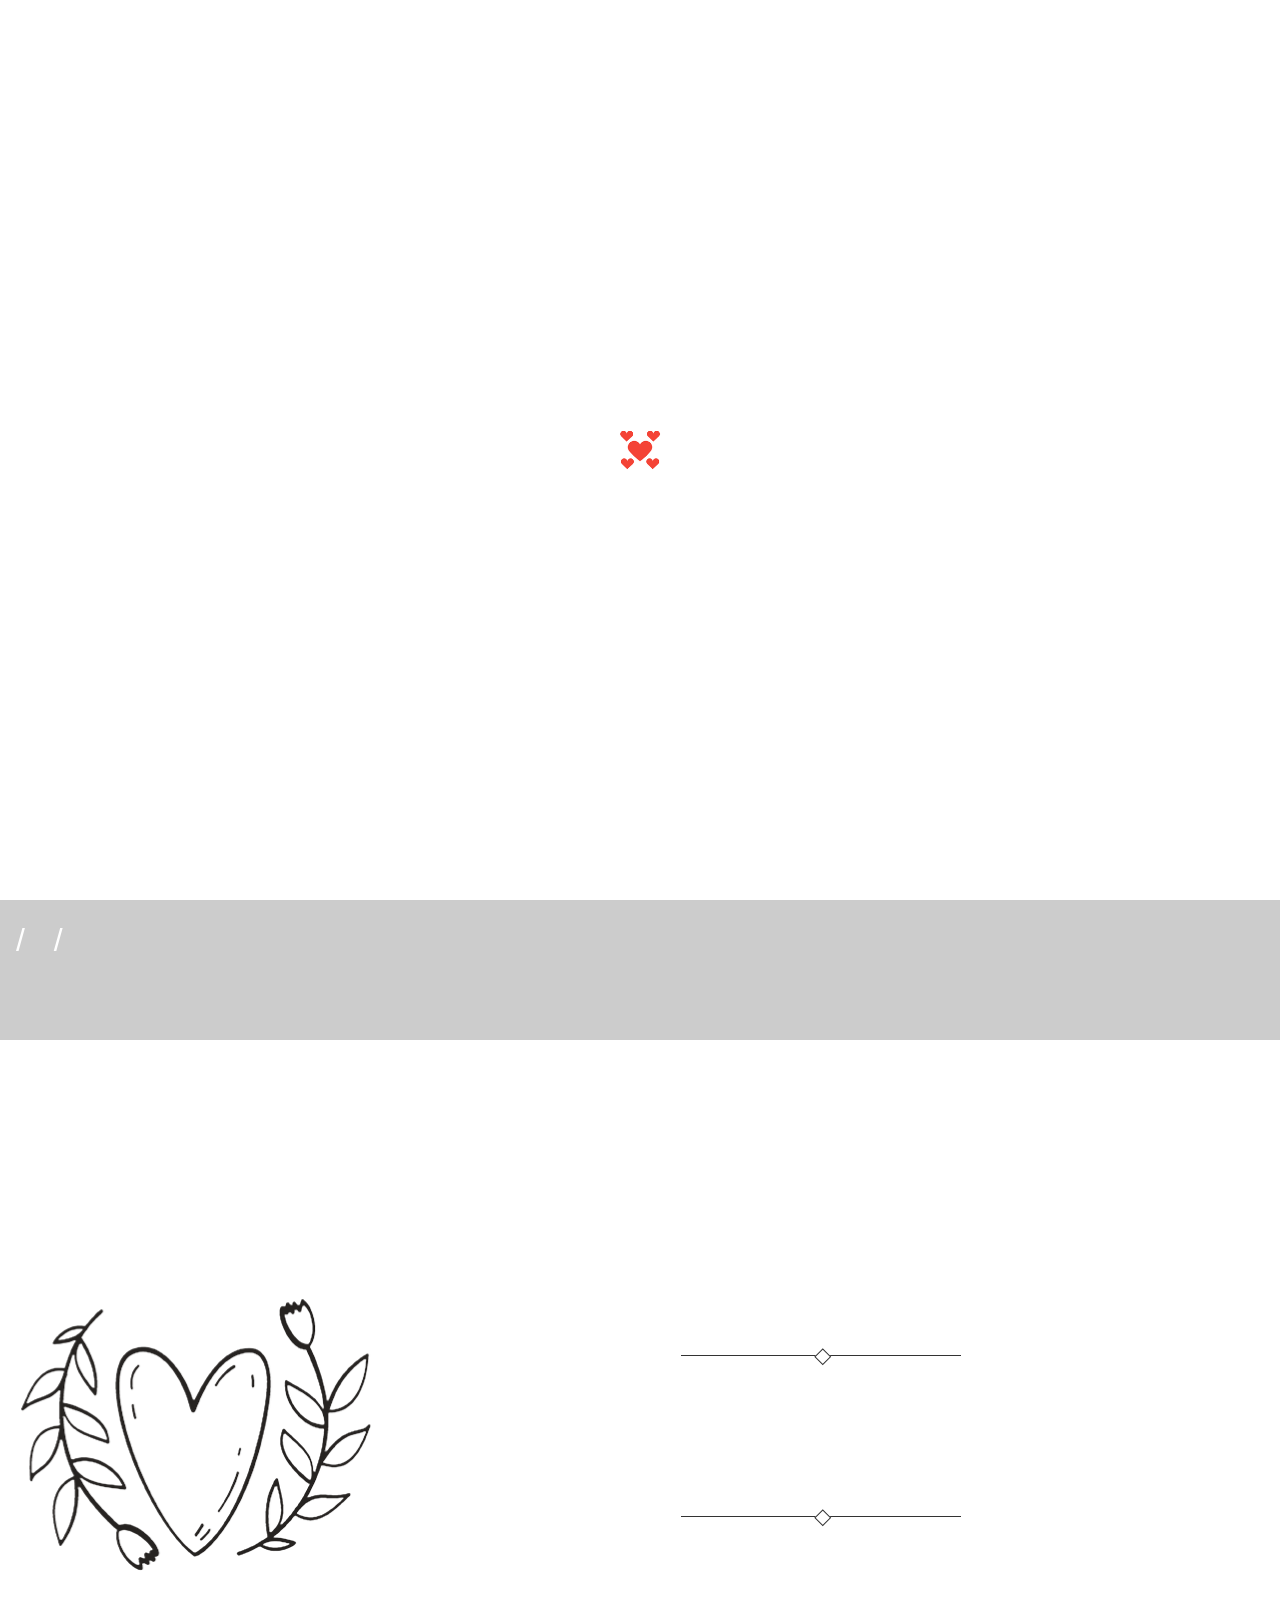
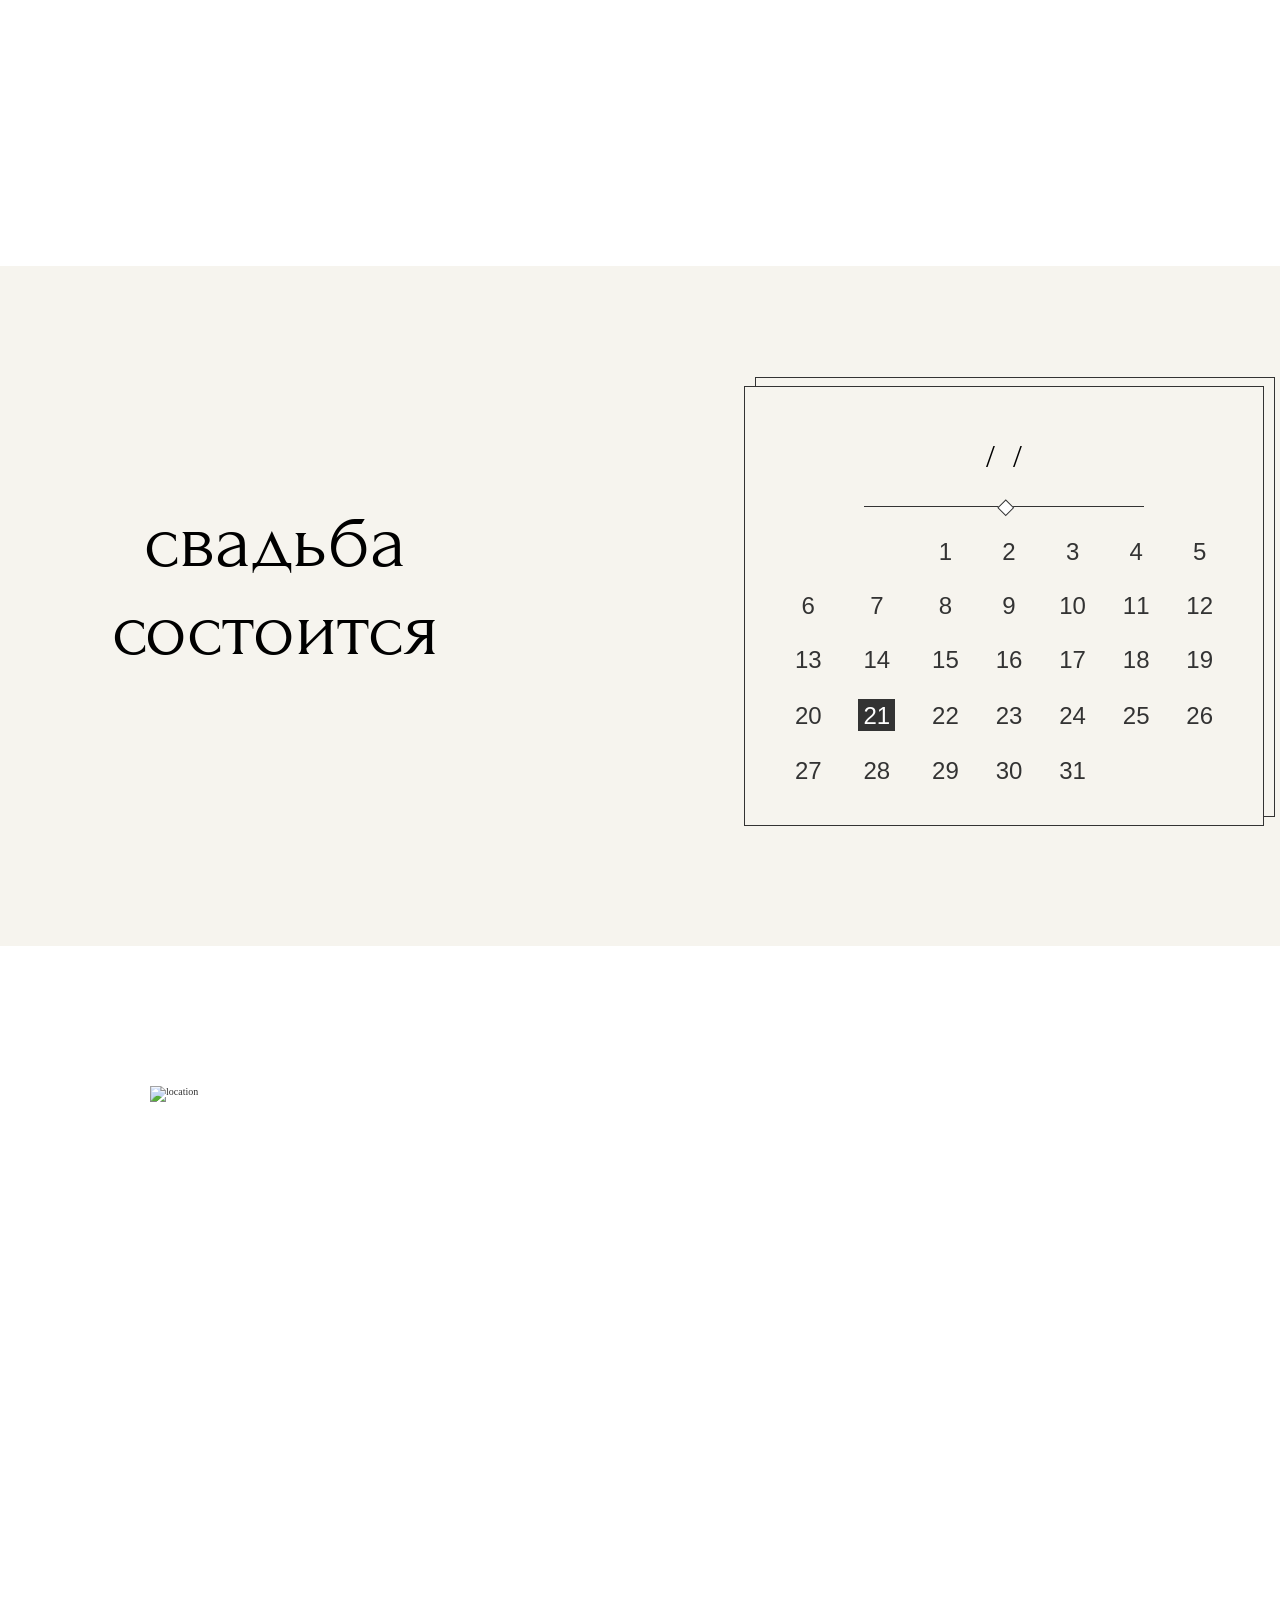
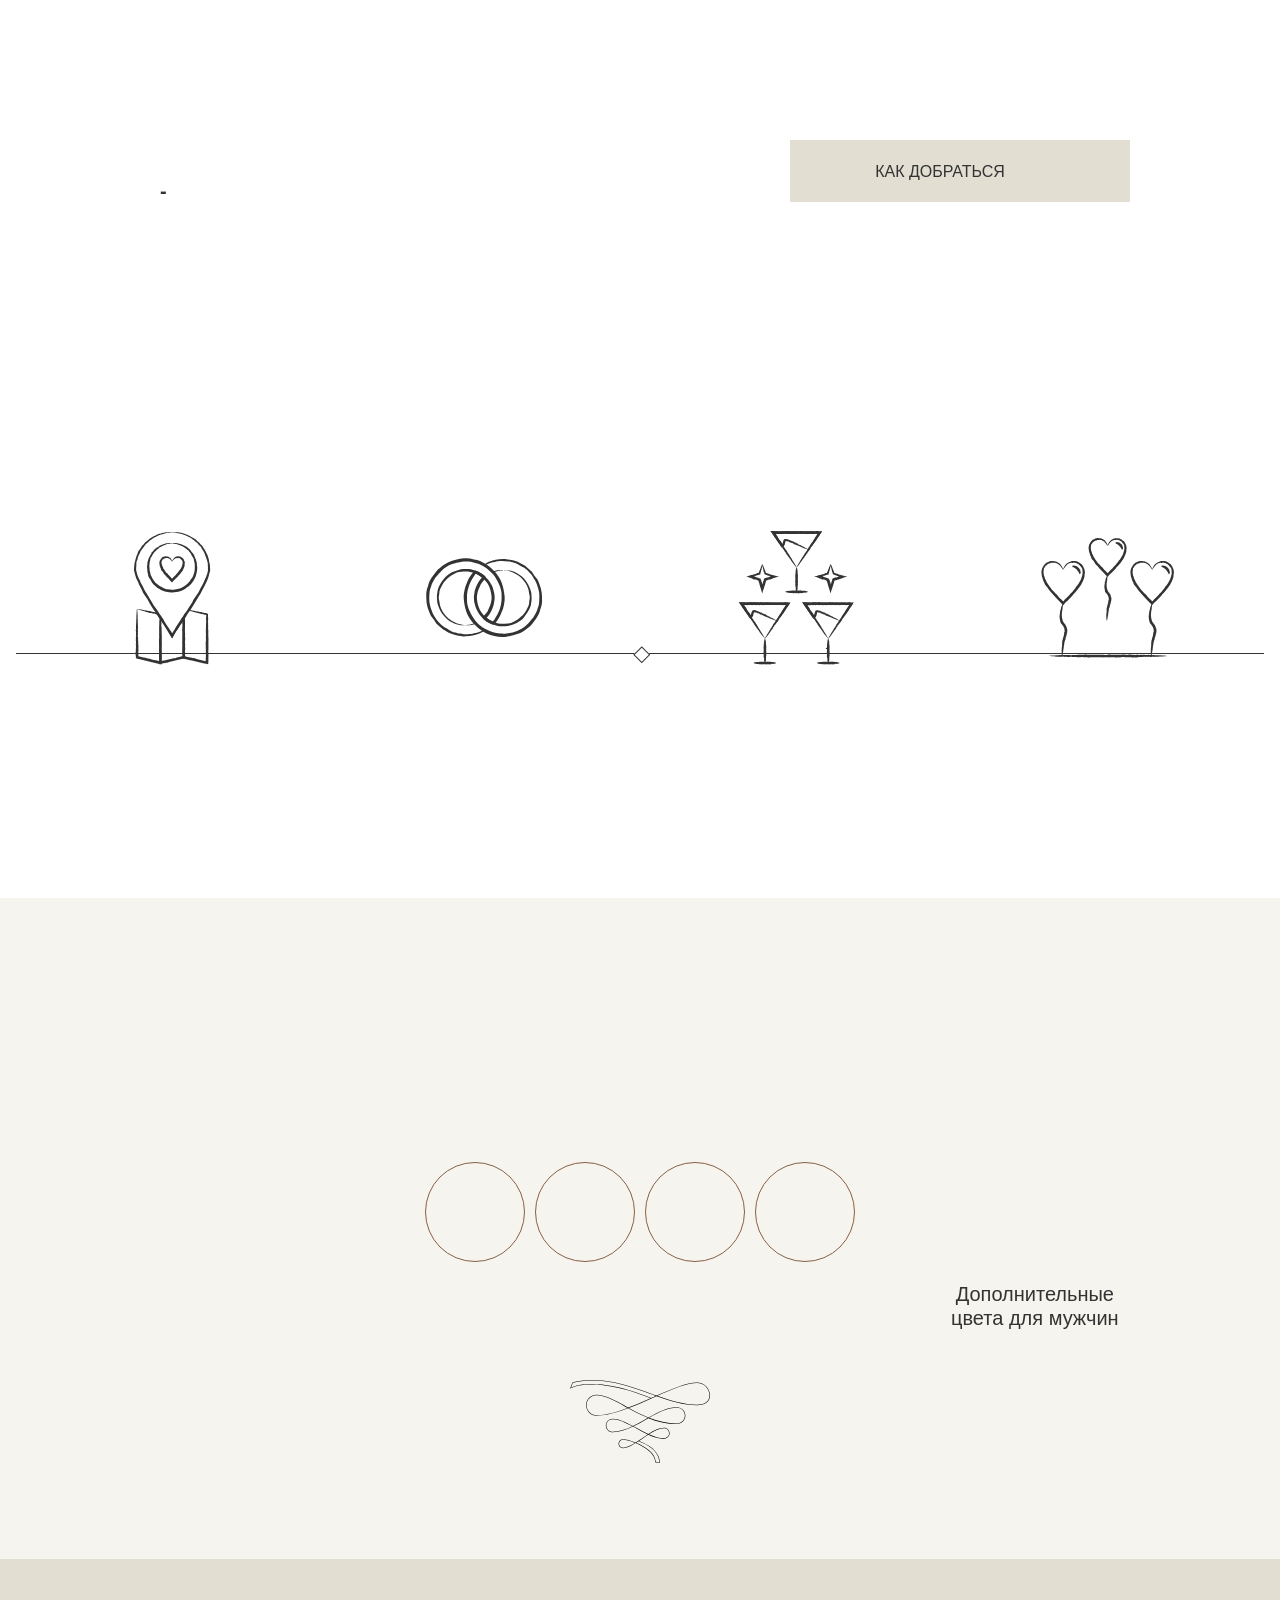
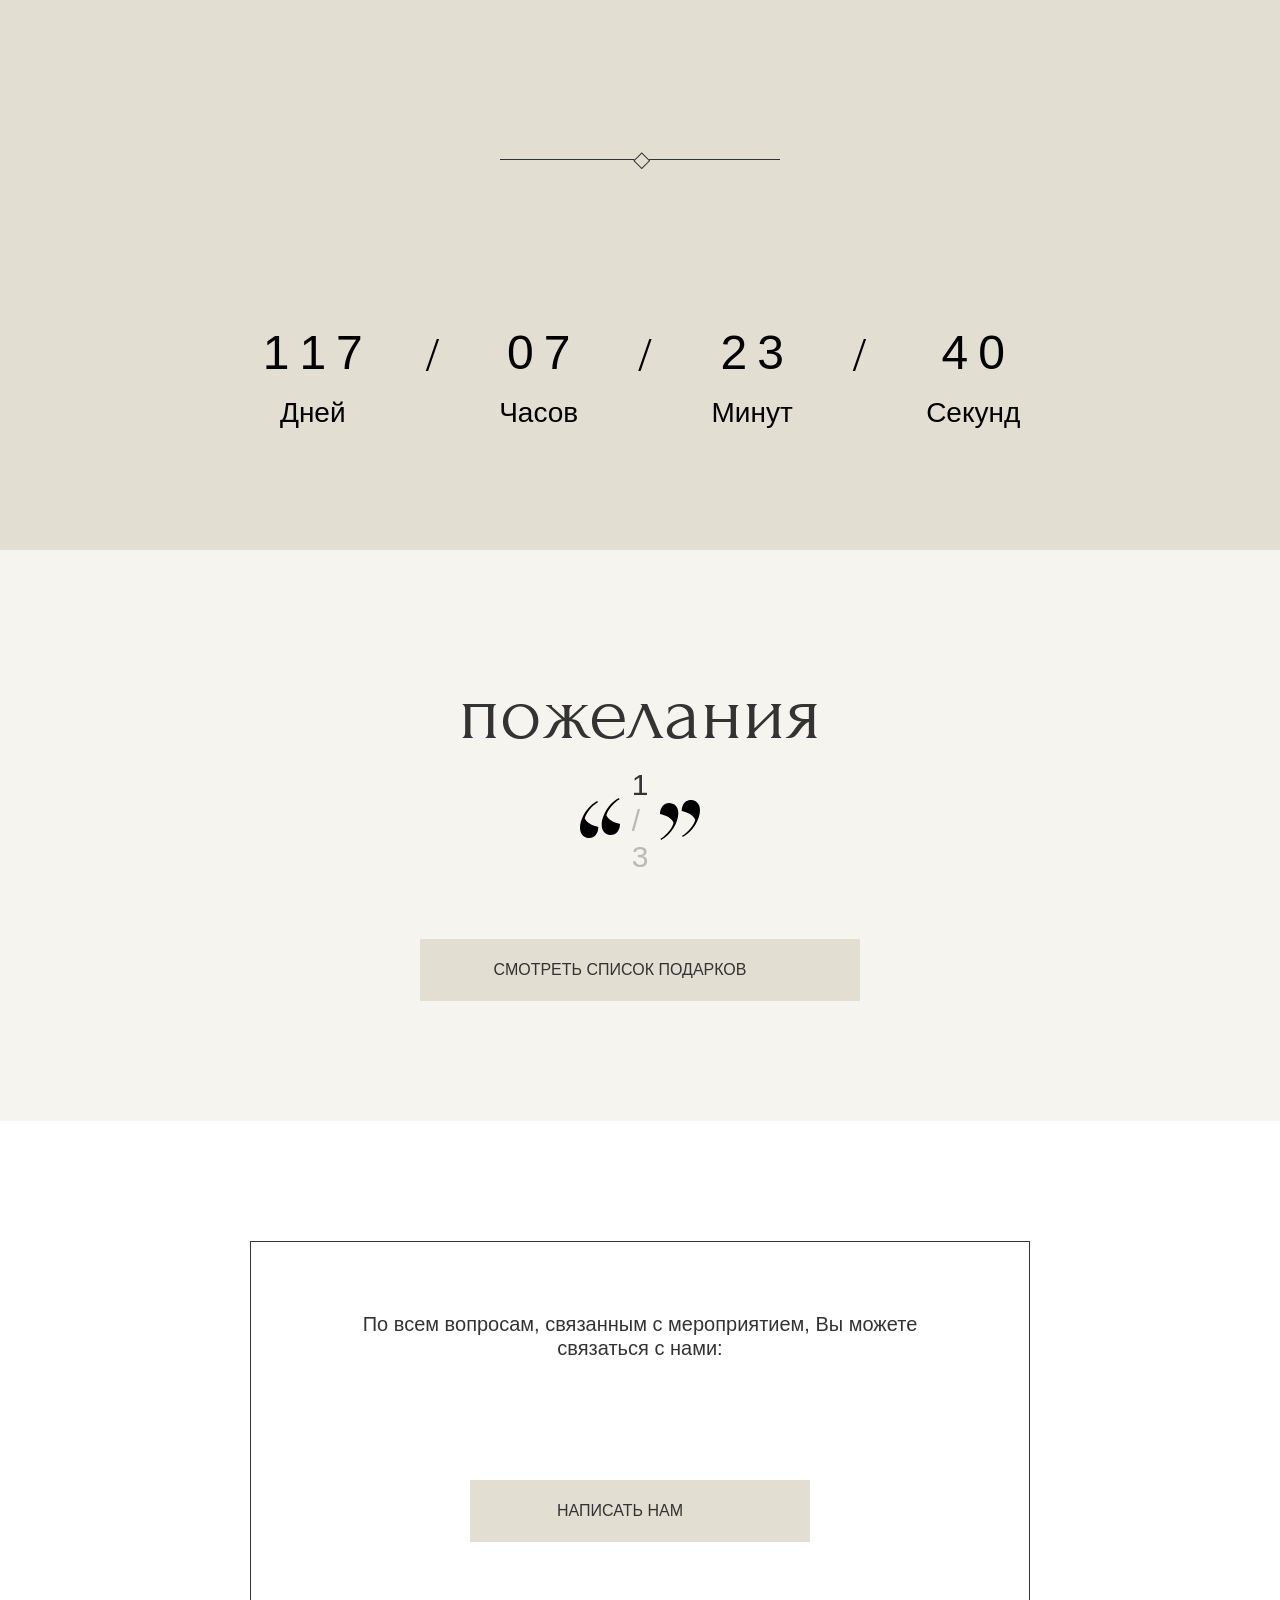
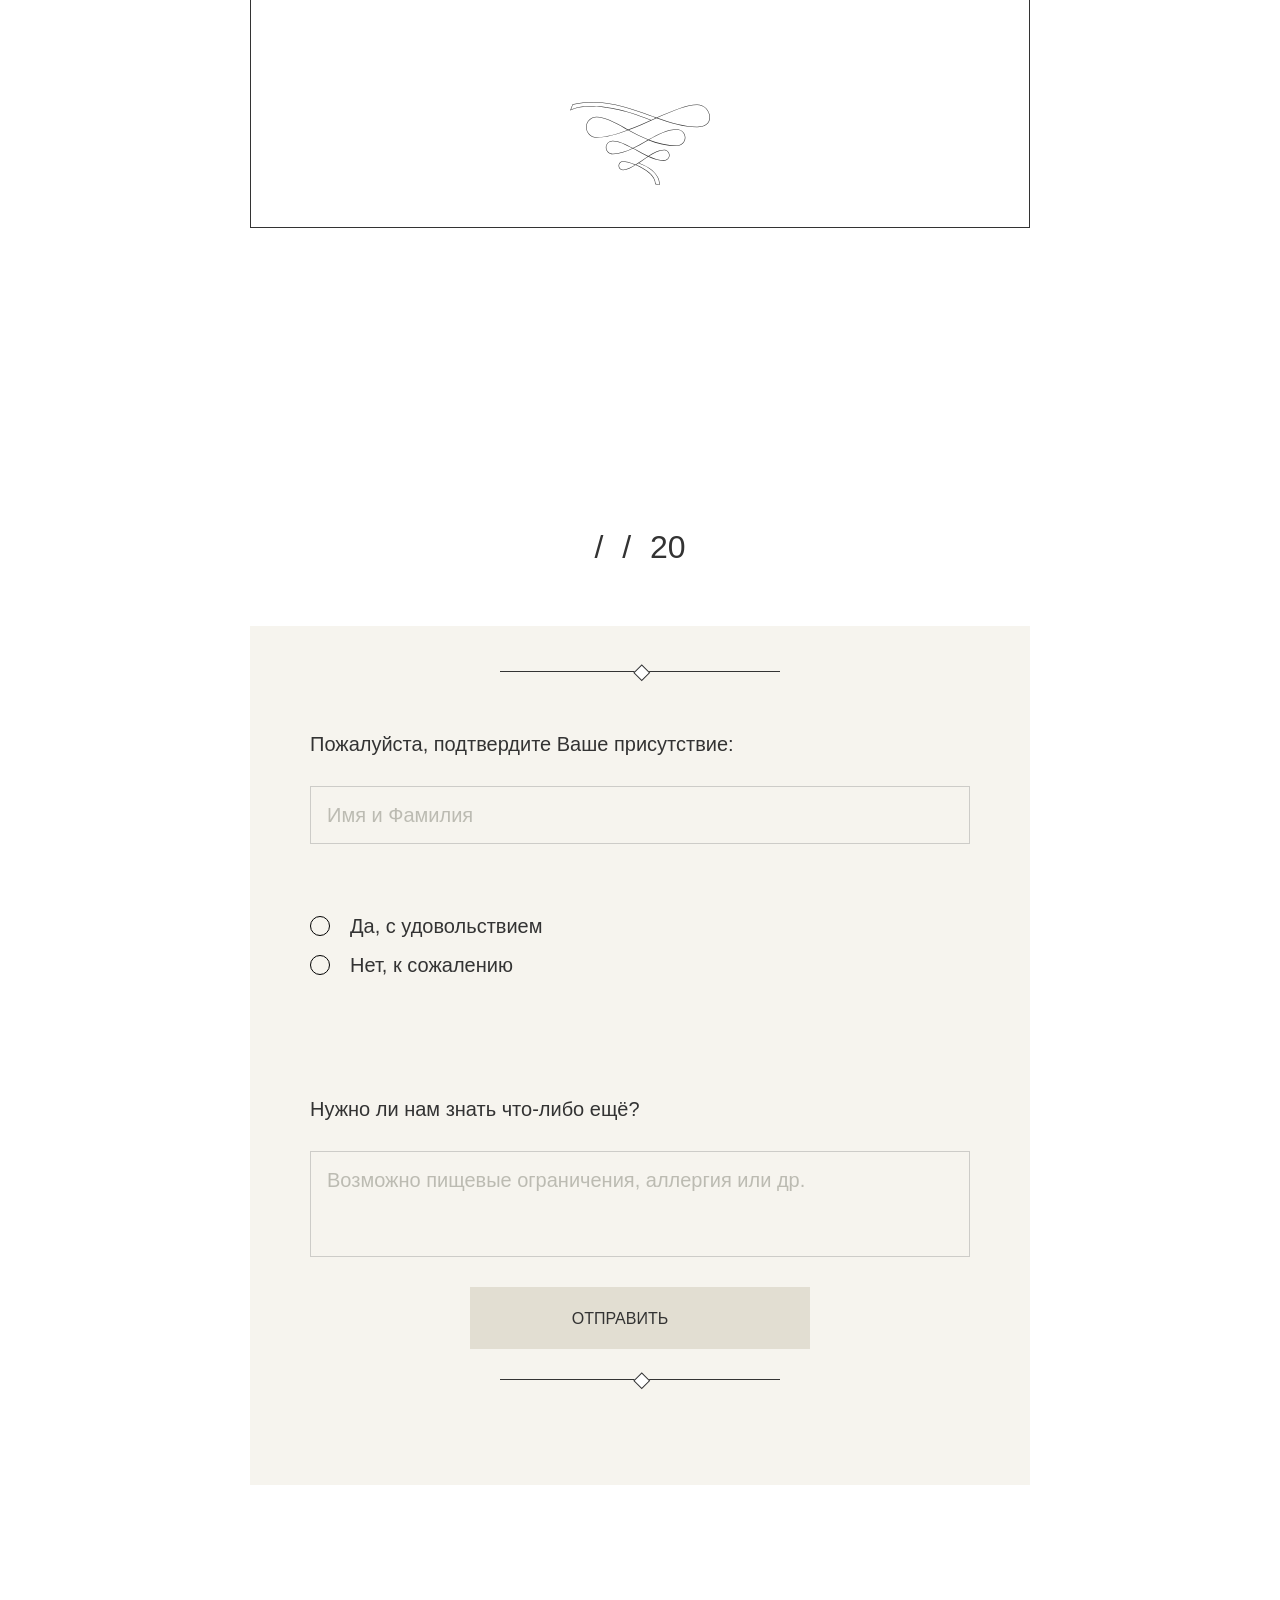
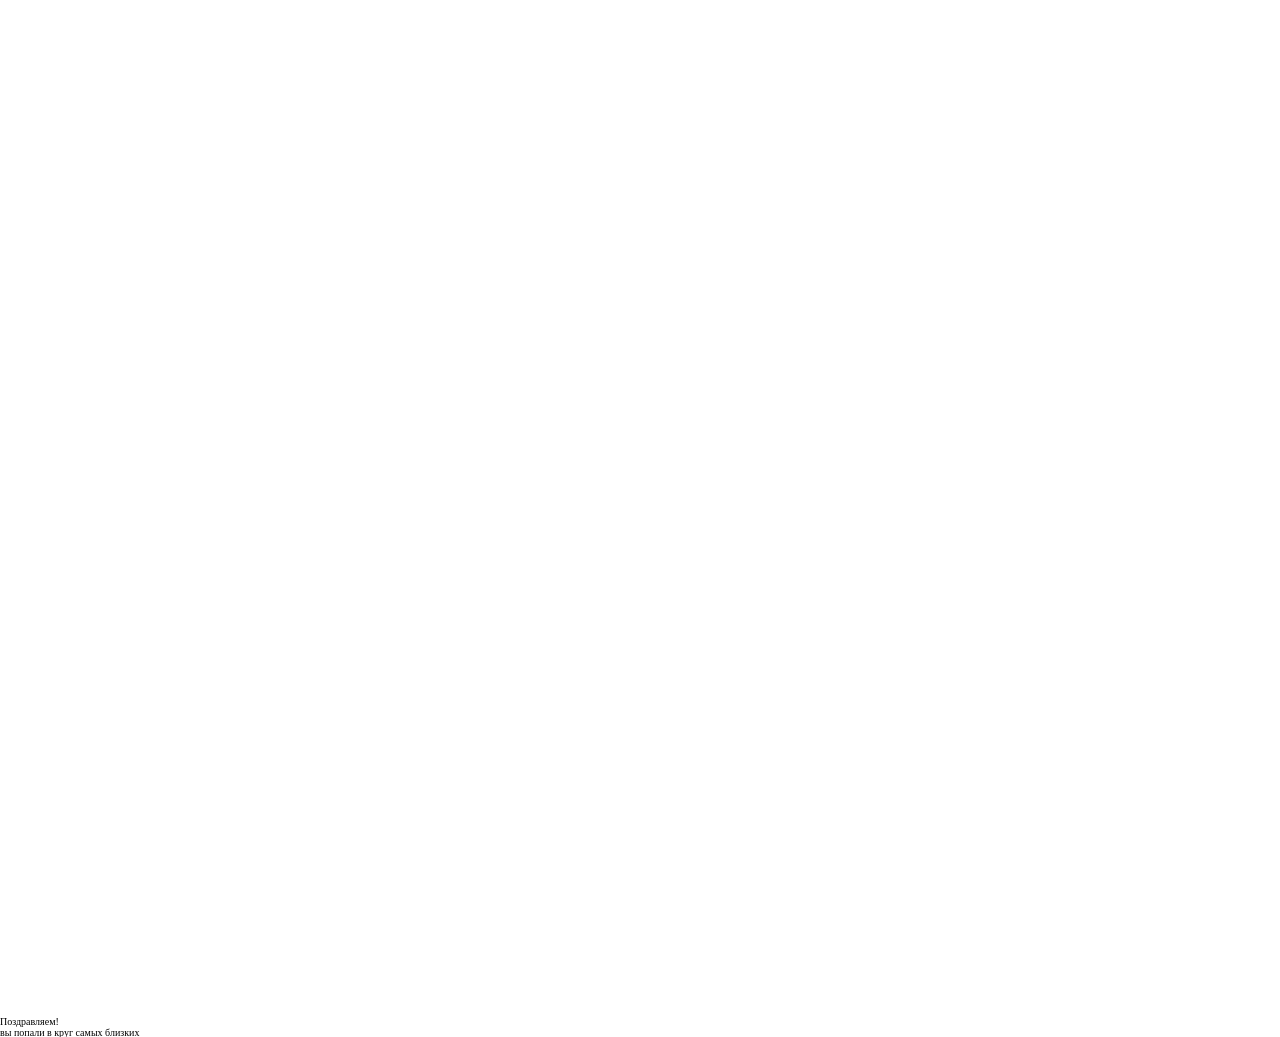
==== commit 2d8686eb: "Update index.html" ====
--- a/sitemaker/templates/template49/index.html
+++ b/sitemaker/templates/template49/index.html
@@ -1214,16 +1214,12 @@
     
     var isNoSelected = answerNo.checked;
     // Находим секцию с дополнительными вопросами внутри указанного контейнера
-    var additionalSection = container.querySelector('[data-sm-anketa-toggle]');
+    var additionalSection = container.querySelector('[data-sm-anketa-toggle], [data-sm-anketa-comment]');
     if (!additionalSection) return;
     
     var allInputs = additionalSection.querySelectorAll('input, select, textarea');
     var allContainers = additionalSection.querySelectorAll('.sm-form__block, .sm-form__item-radio');
 	
-	var commentField = container.querySelector('[data-sm-anketa-comment]');
-    if (commentField && !allInputs.includes(commentField)) {
-        allInputs.push(commentField);
-	}
     if (isNoSelected) {
 
 		// ===== ОЧИЩАЕМ ВСЕ ВЫБРАННЫЕ ЗНАЧЕНИЯ =====
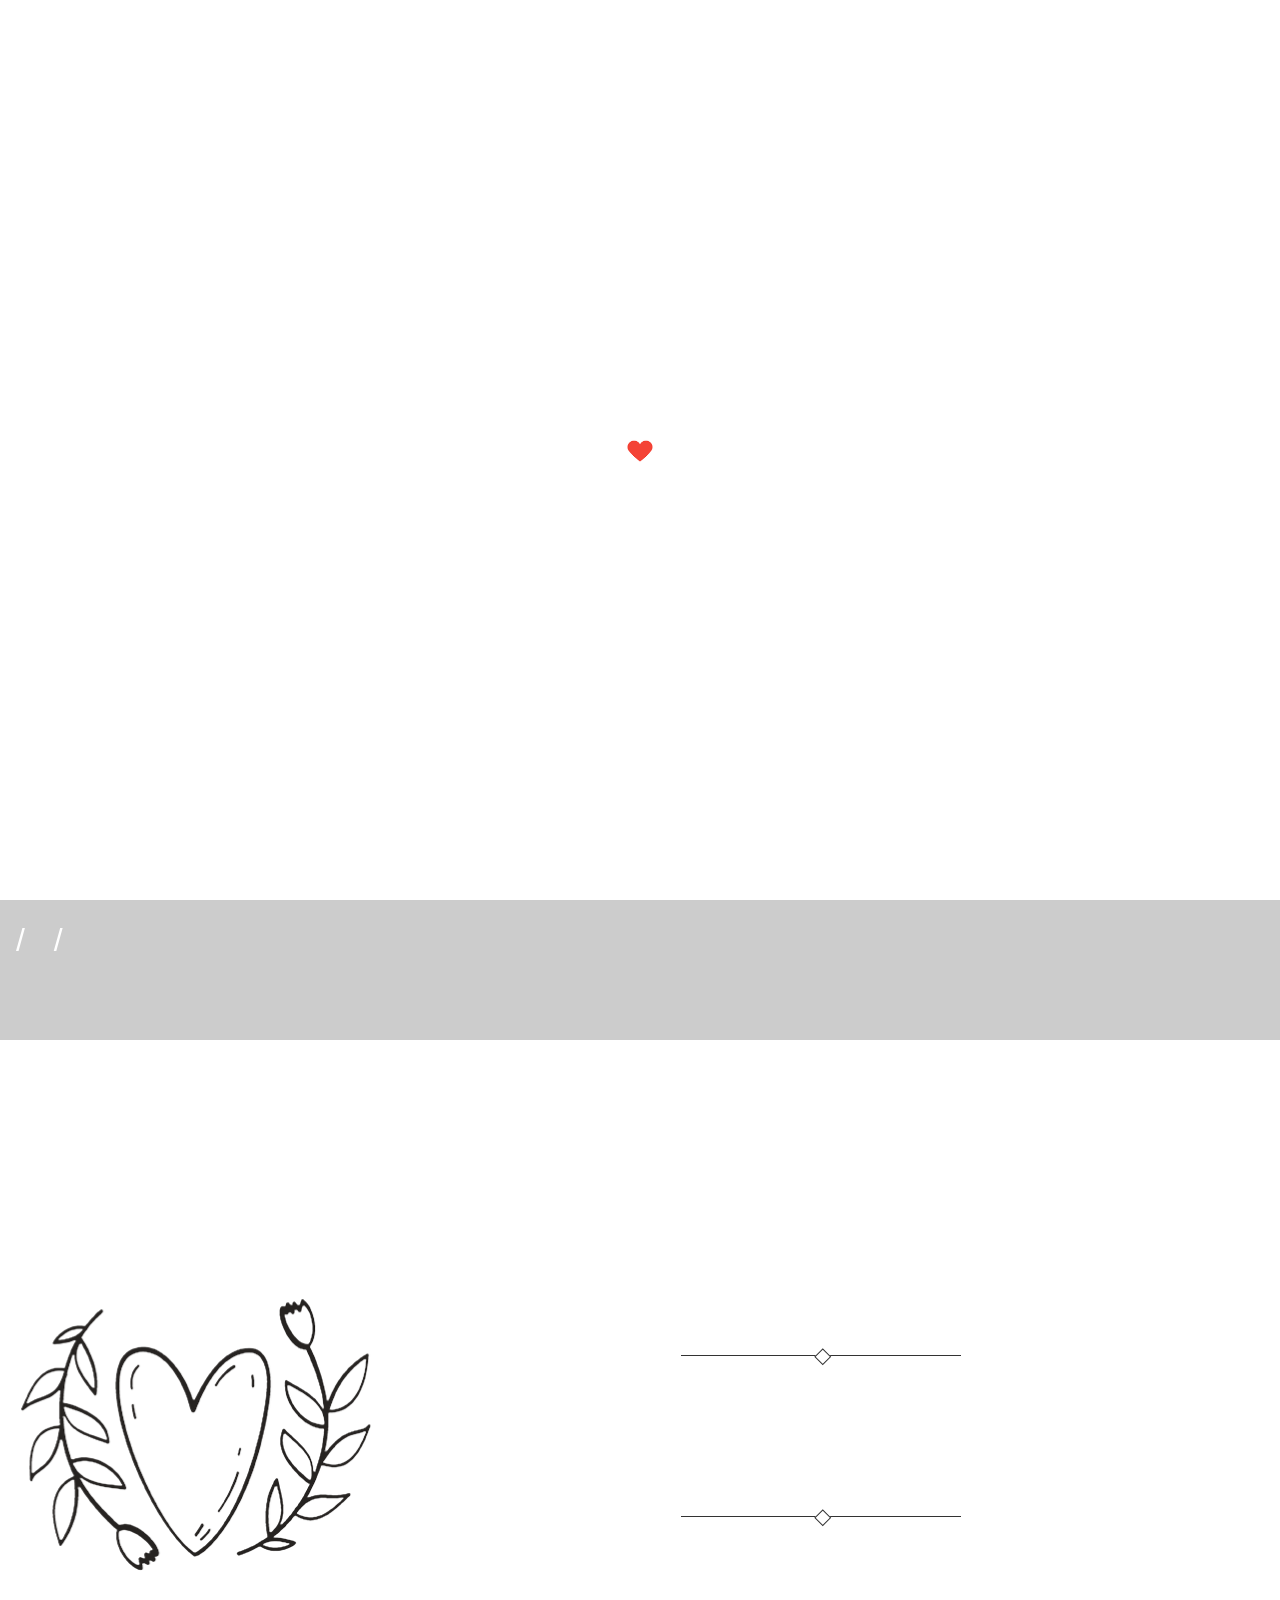
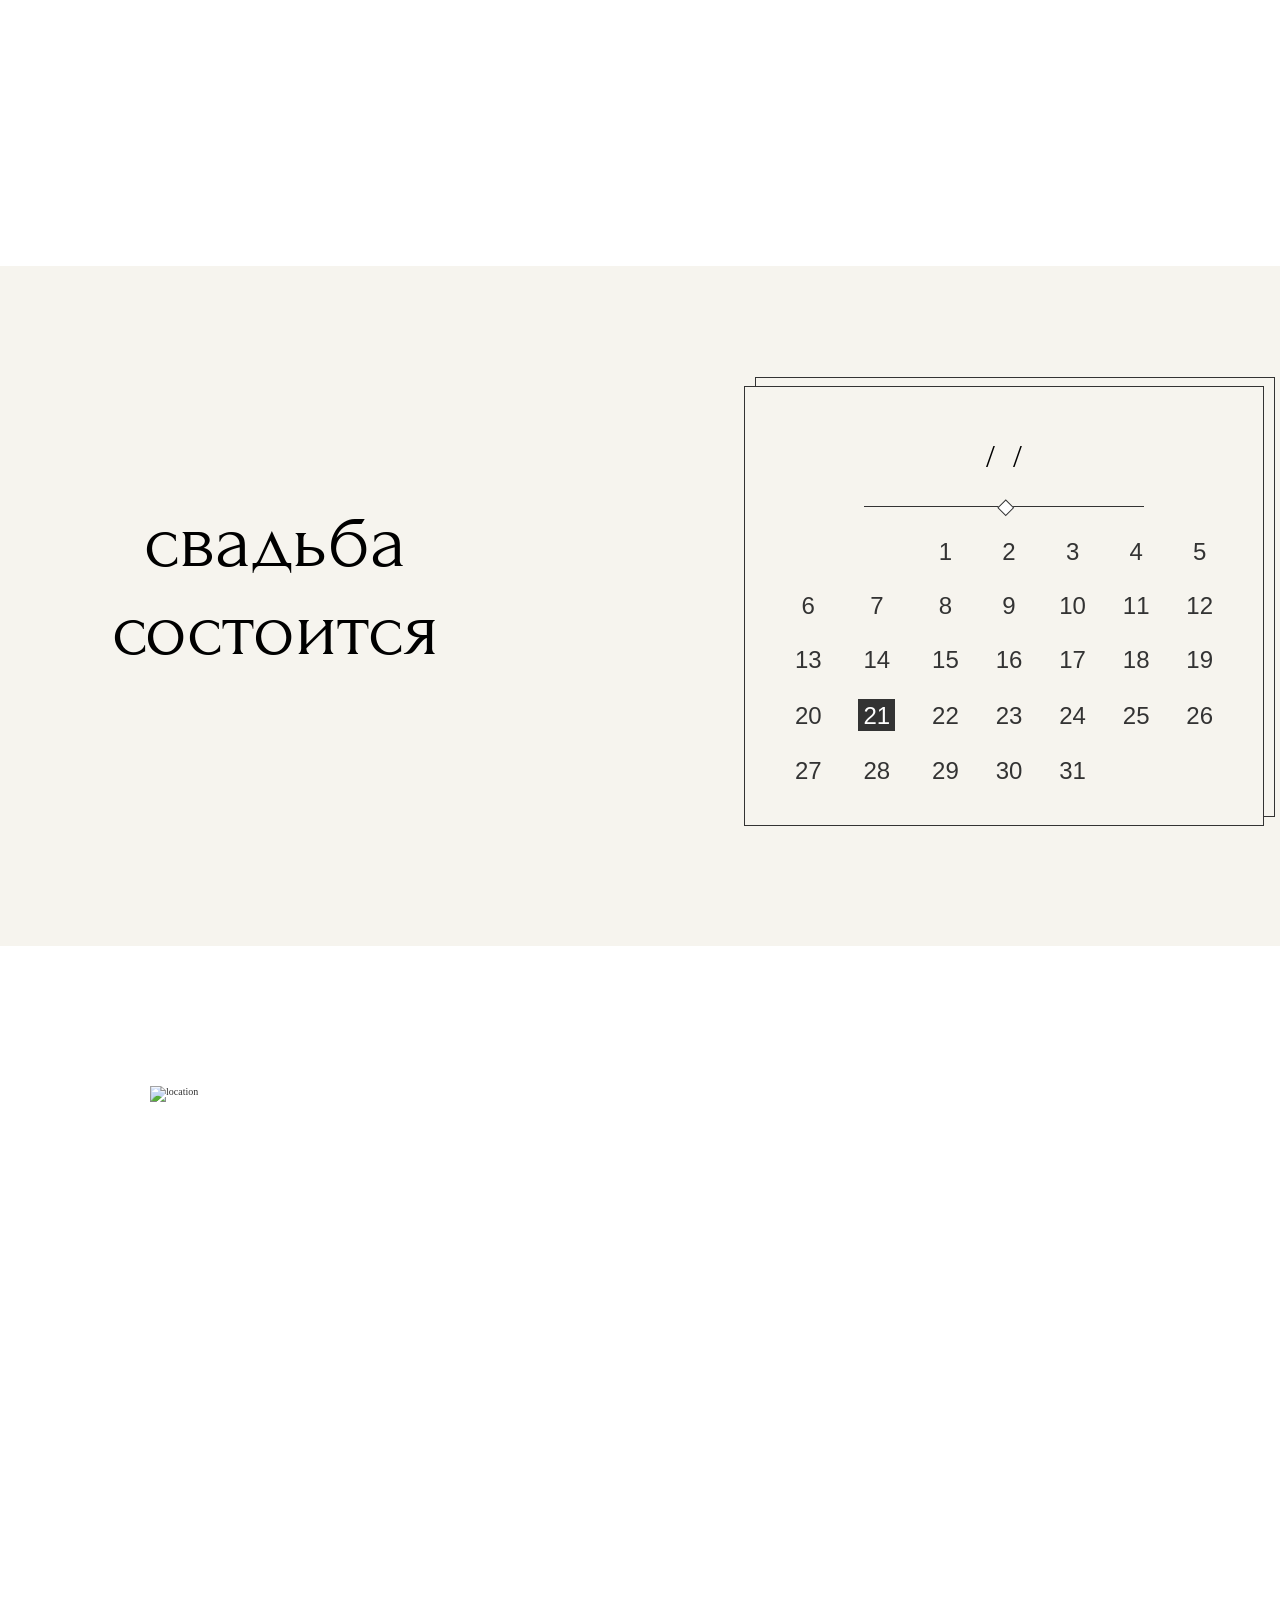
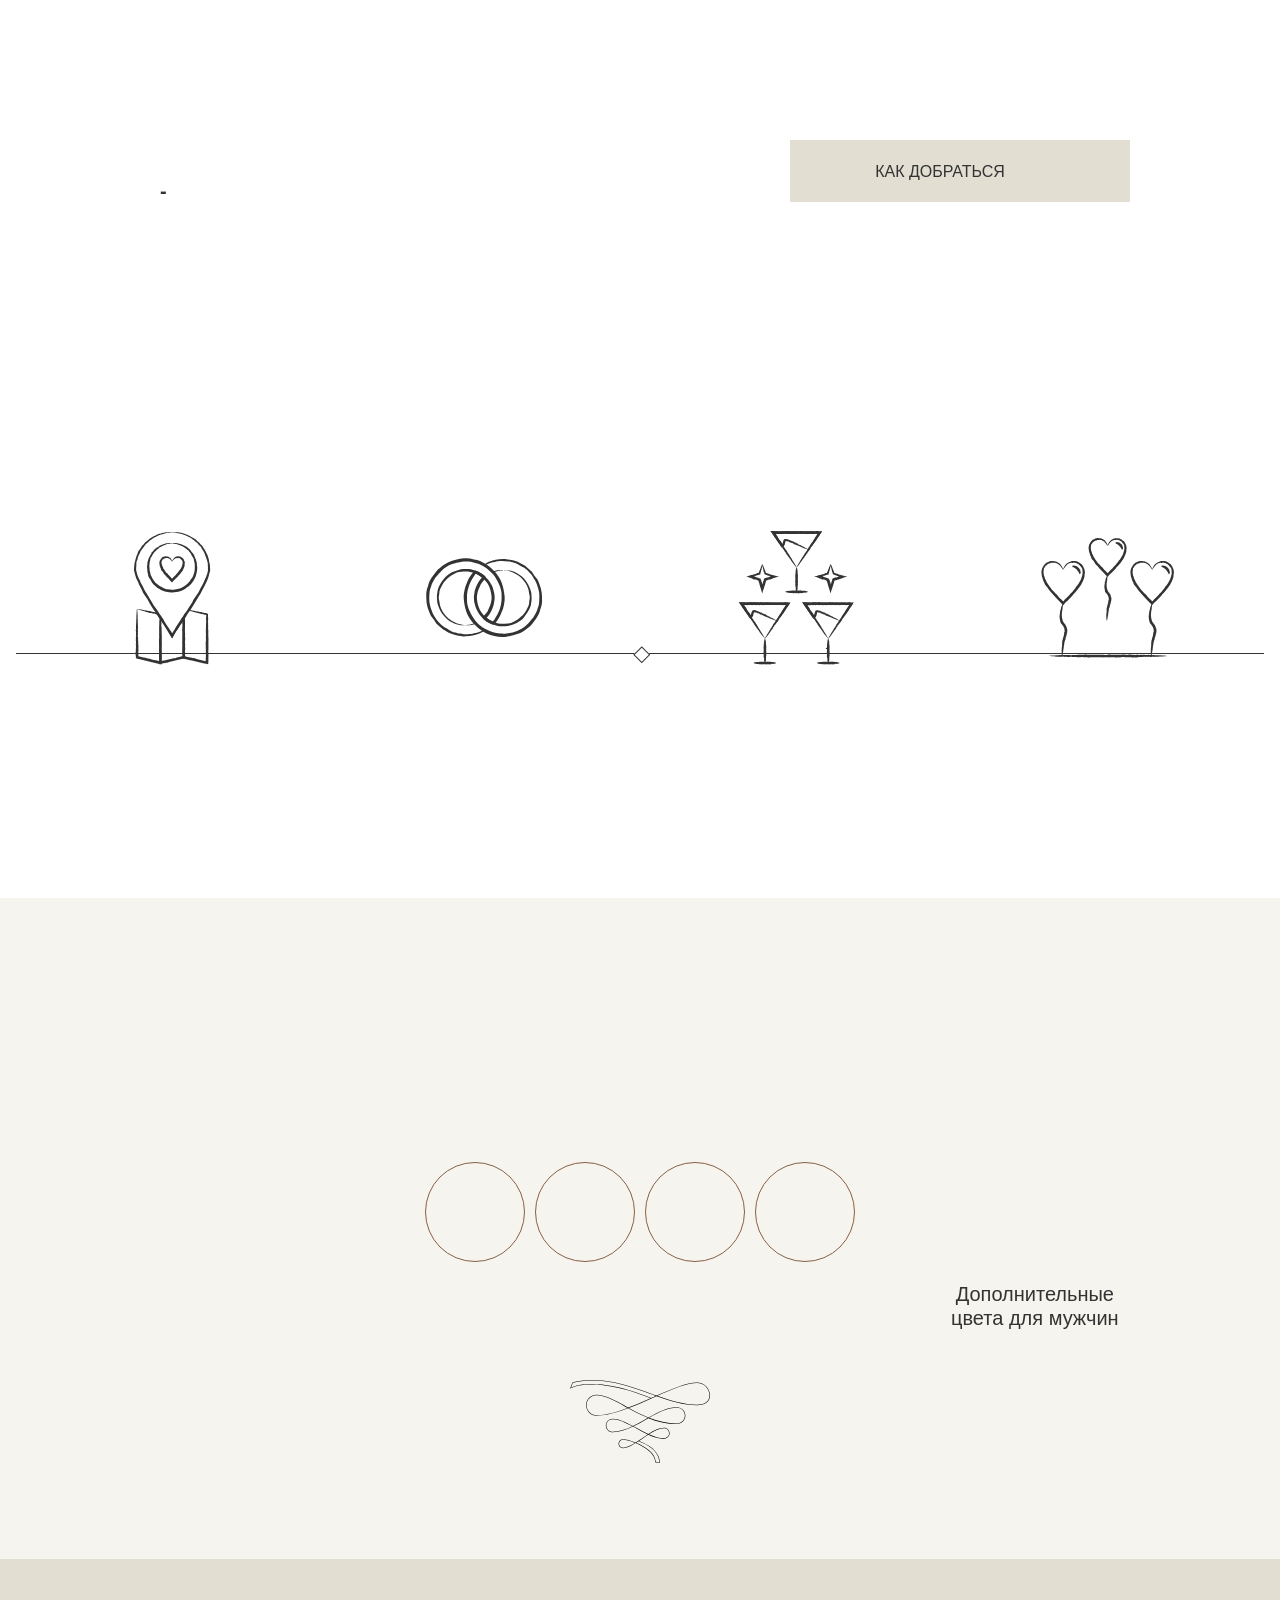
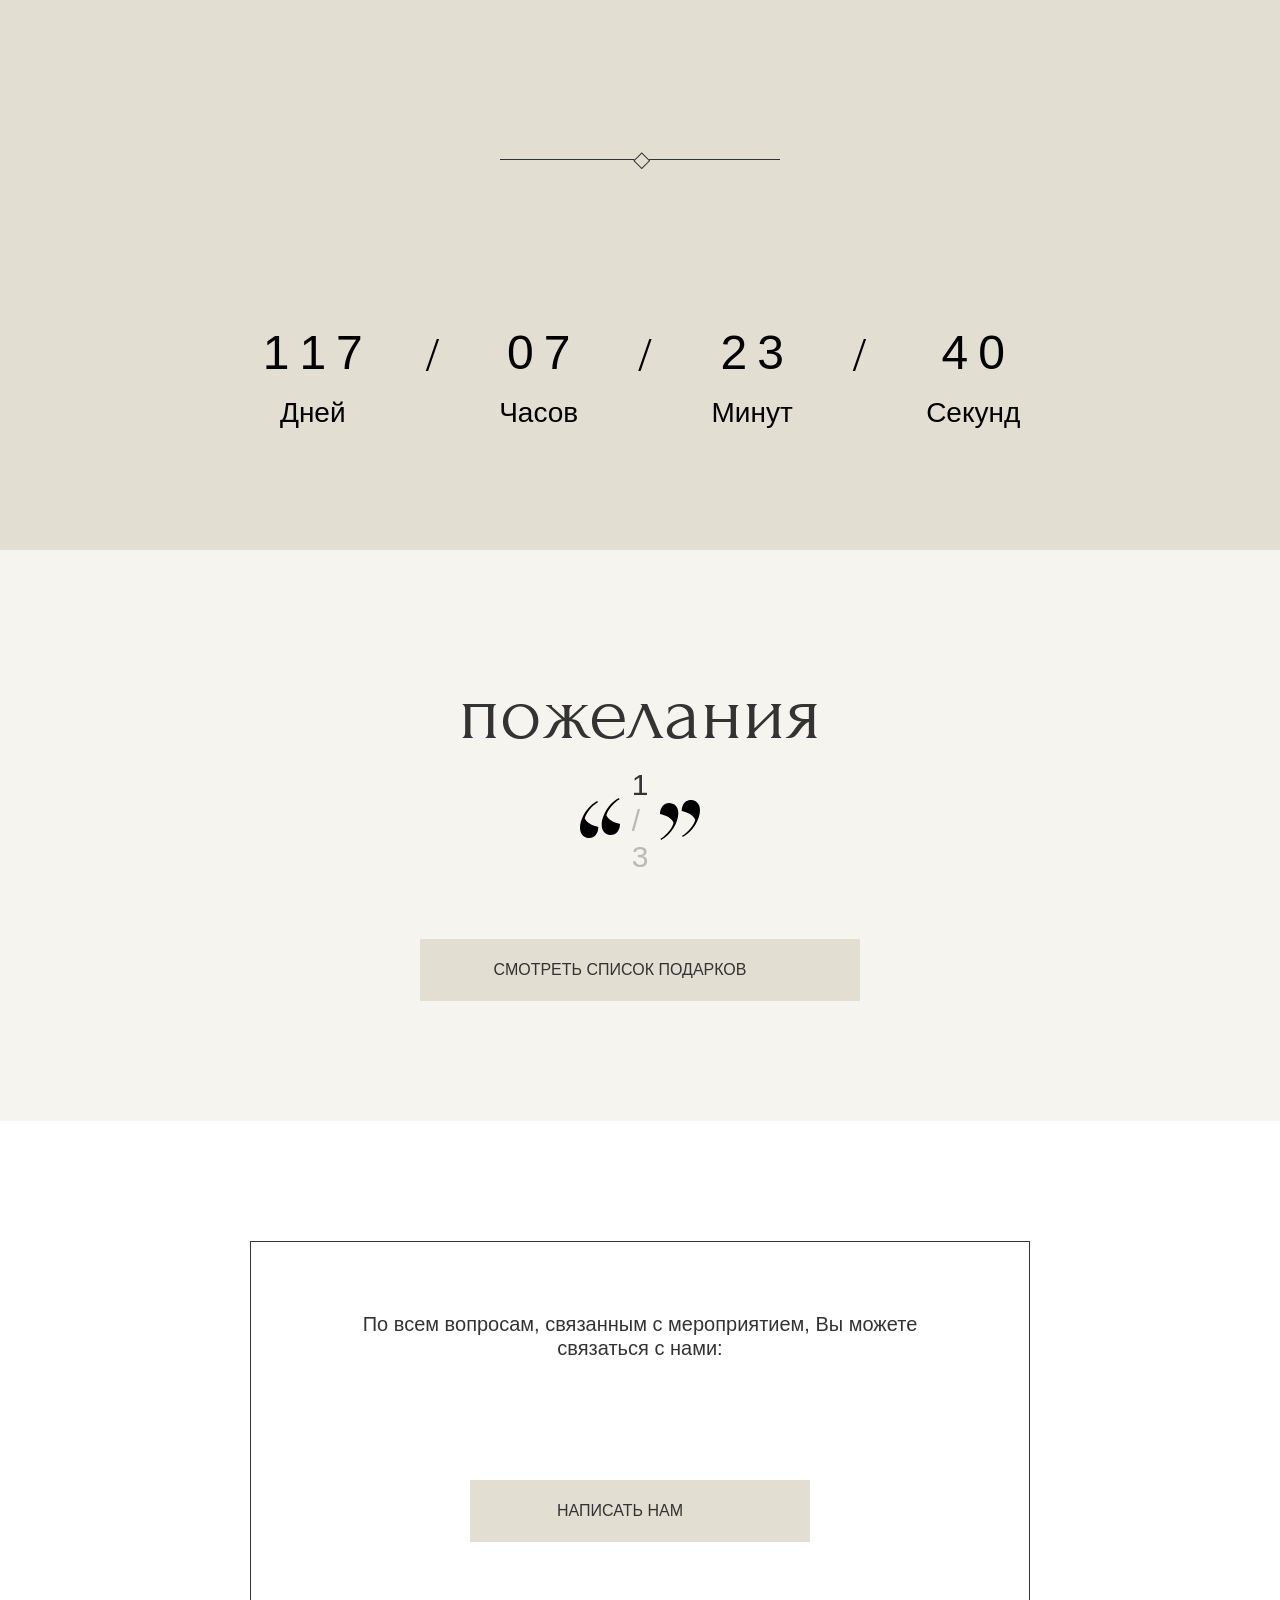
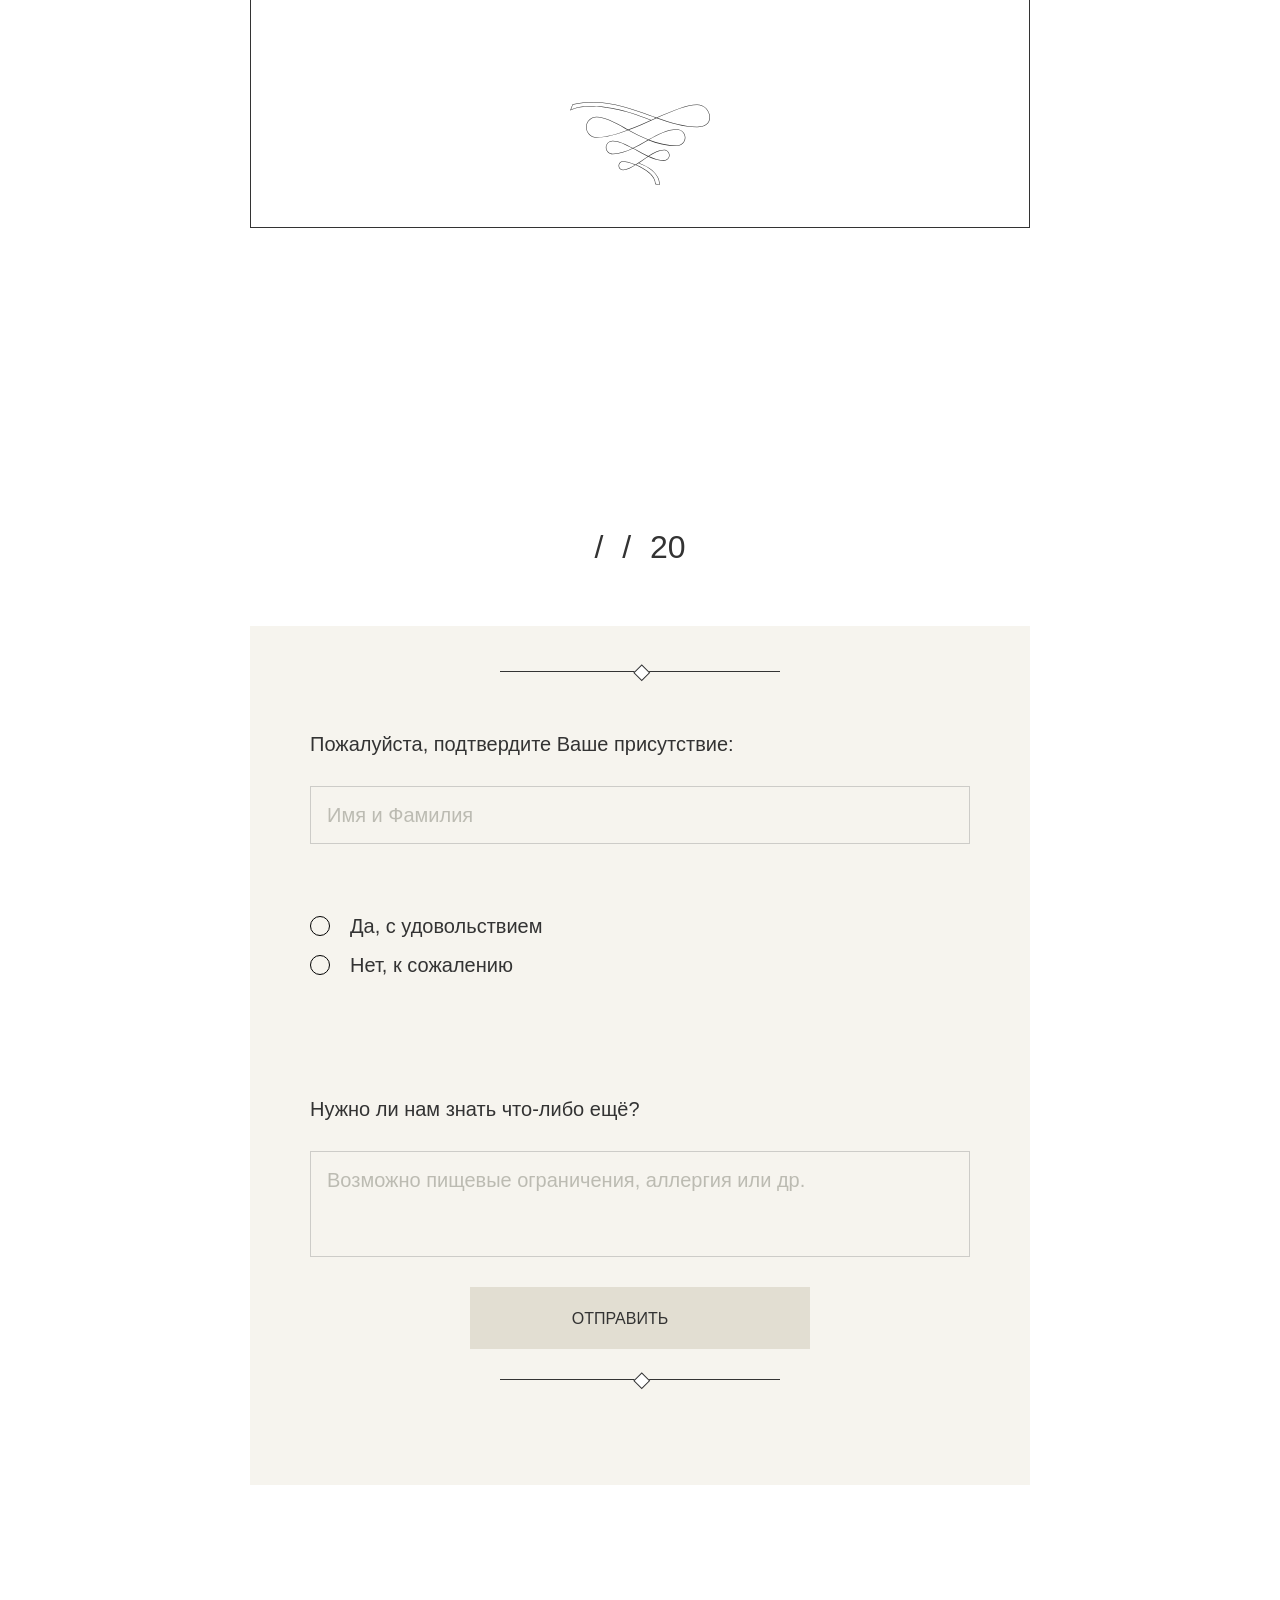
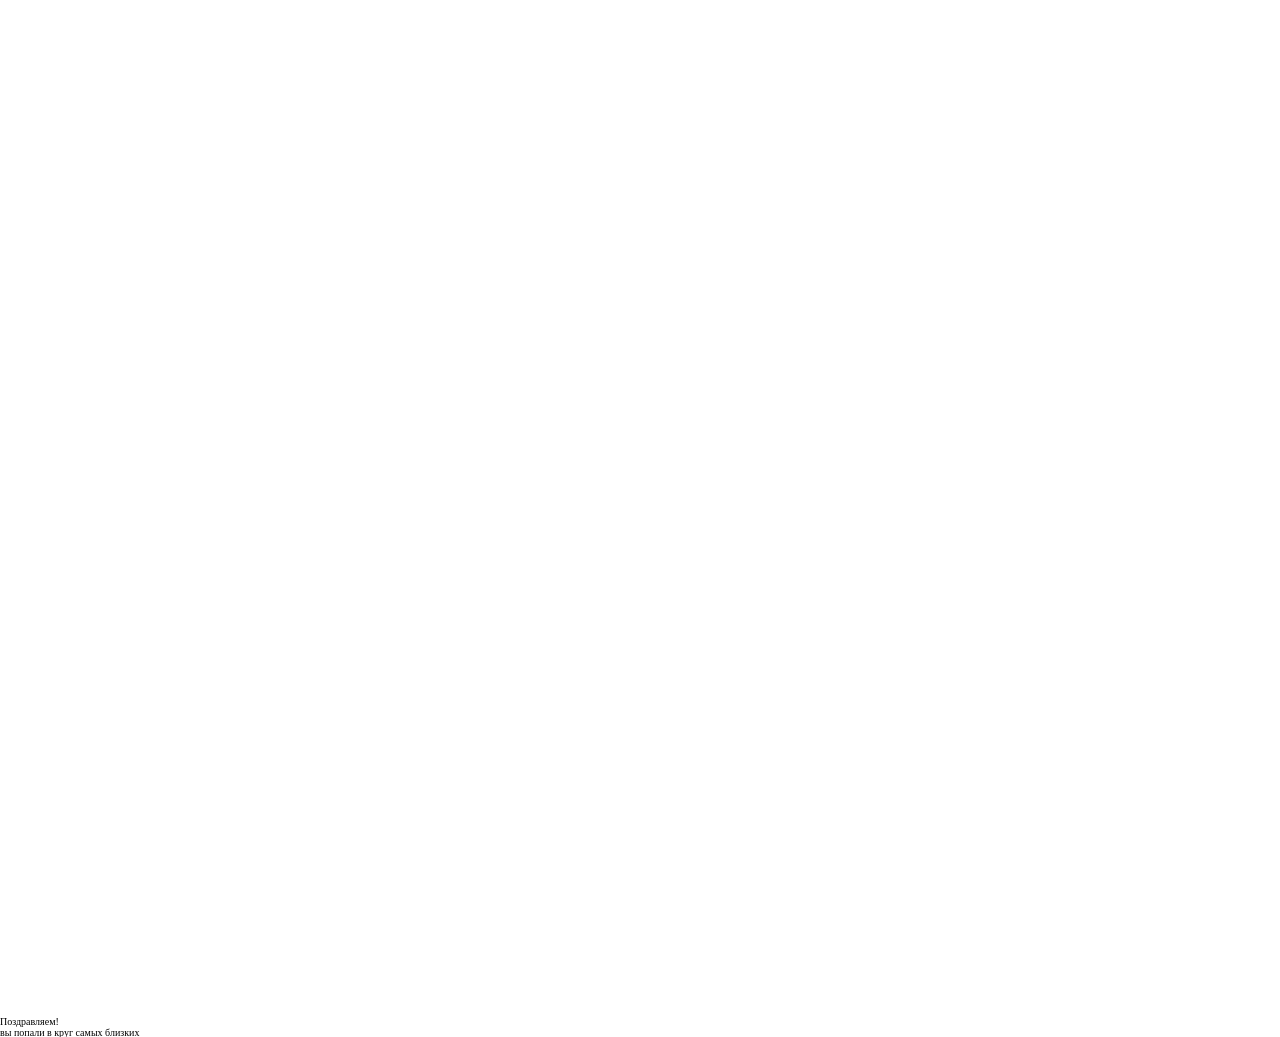
==== commit 74a94ff8: "Update index.html" ====
--- a/sitemaker/templates/template49/index.html
+++ b/sitemaker/templates/template49/index.html
@@ -1214,11 +1214,13 @@
     
     var isNoSelected = answerNo.checked;
     // Находим секцию с дополнительными вопросами внутри указанного контейнера
-    var additionalSection = container.querySelector('[data-sm-anketa-toggle], [data-sm-anketa-comment]');
+    var additionalSection = container.querySelector('[data-sm-anketa-toggle]');
     if (!additionalSection) return;
-    
+	
+    var commentField = container.querySelector('[data-sm-anketa-comment]');
     var allInputs = additionalSection.querySelectorAll('input, select, textarea');
     var allContainers = additionalSection.querySelectorAll('.sm-form__block, .sm-form__item-radio');
+	
 	
     if (isNoSelected) {
 
@@ -1235,6 +1237,7 @@
         // Отключаем всё
         allContainers.forEach(function(container) {
             container.style.opacity = '0.5'
+			commentField.style.opacity = '0.5'
         });
 		
         allInputs.forEach(function(input) {
@@ -1243,10 +1246,15 @@
             	input.setAttribute('disabled', 'disabled');
 				input.setAttribute('temp_disabled', 'true');
         }});
+		commentField.value = 'Возможно пищевые ограничения, аллергия или др.';
+		commentField.disabled = true;
+        commentField.setAttribute('disabled', 'disabled');
+		commentField.setAttribute('temp_disabled', 'true');
     } else {
         // Включаем обратно
         allContainers.forEach(function(container) {
             container.style.opacity = '1';
+			commentField.style.opacity = '1'
         });
         allInputs.forEach(function(input) {
             // Не включаем те, у которых есть атрибут data-permanently-disabled
@@ -1256,6 +1264,9 @@
 				input.removeAttribute('temp_disabled');
             }
         });
+		commentField.disabled = false;
+        commentField.removeAttribute('disabled');
+		commentField.removeAttribute('temp_disabled');
     }
 }
 
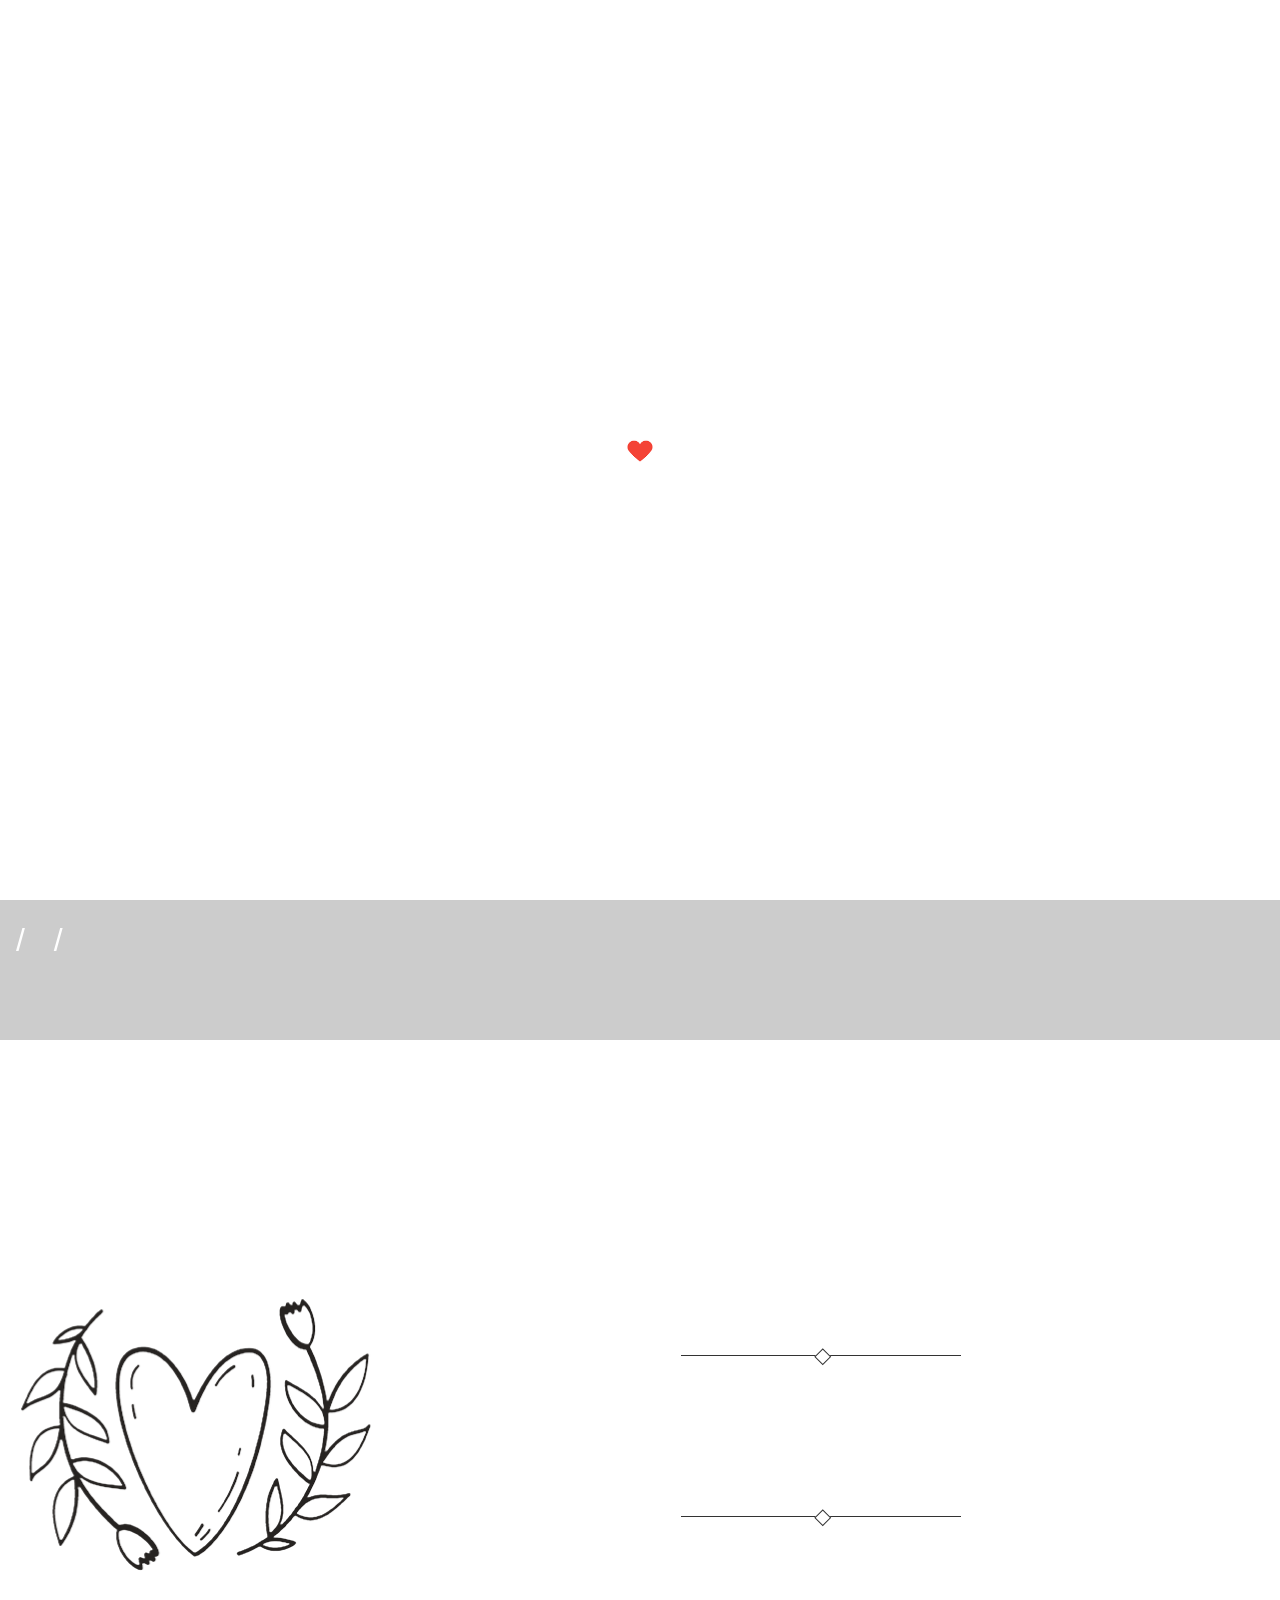
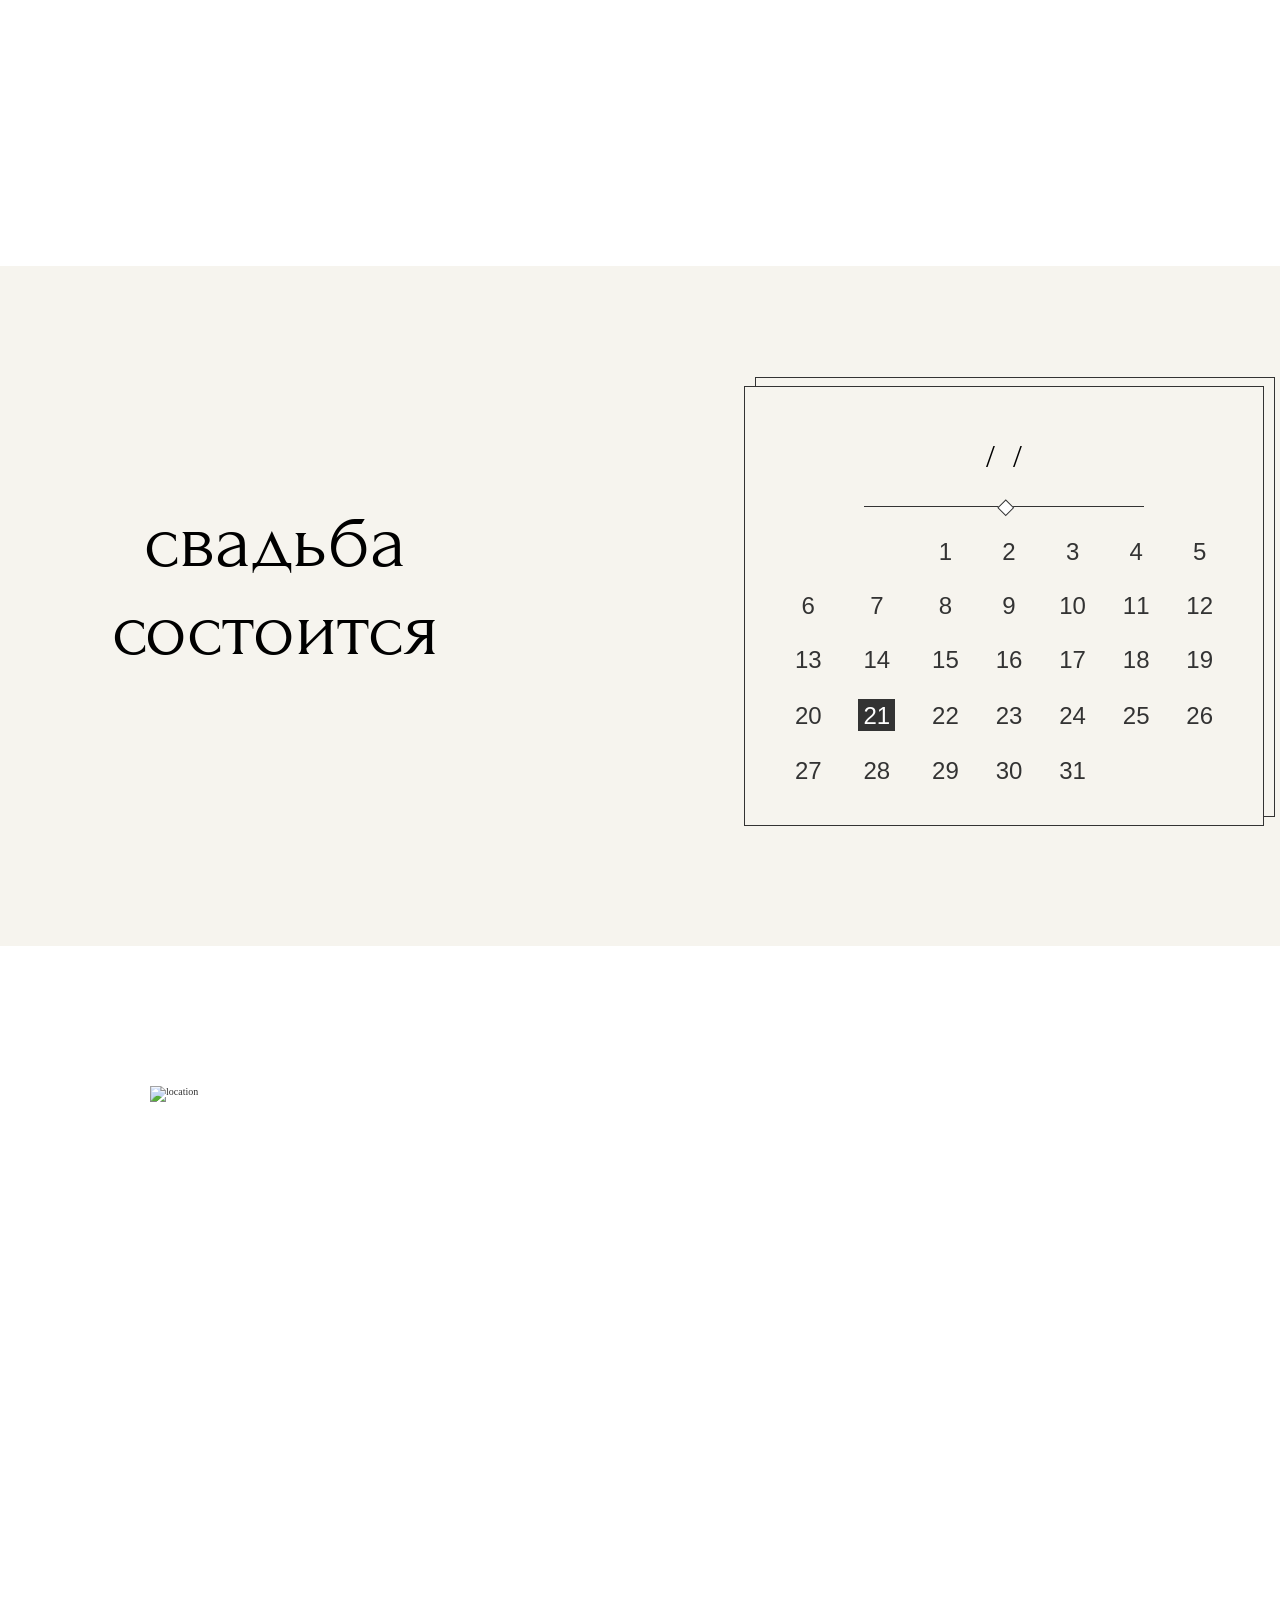
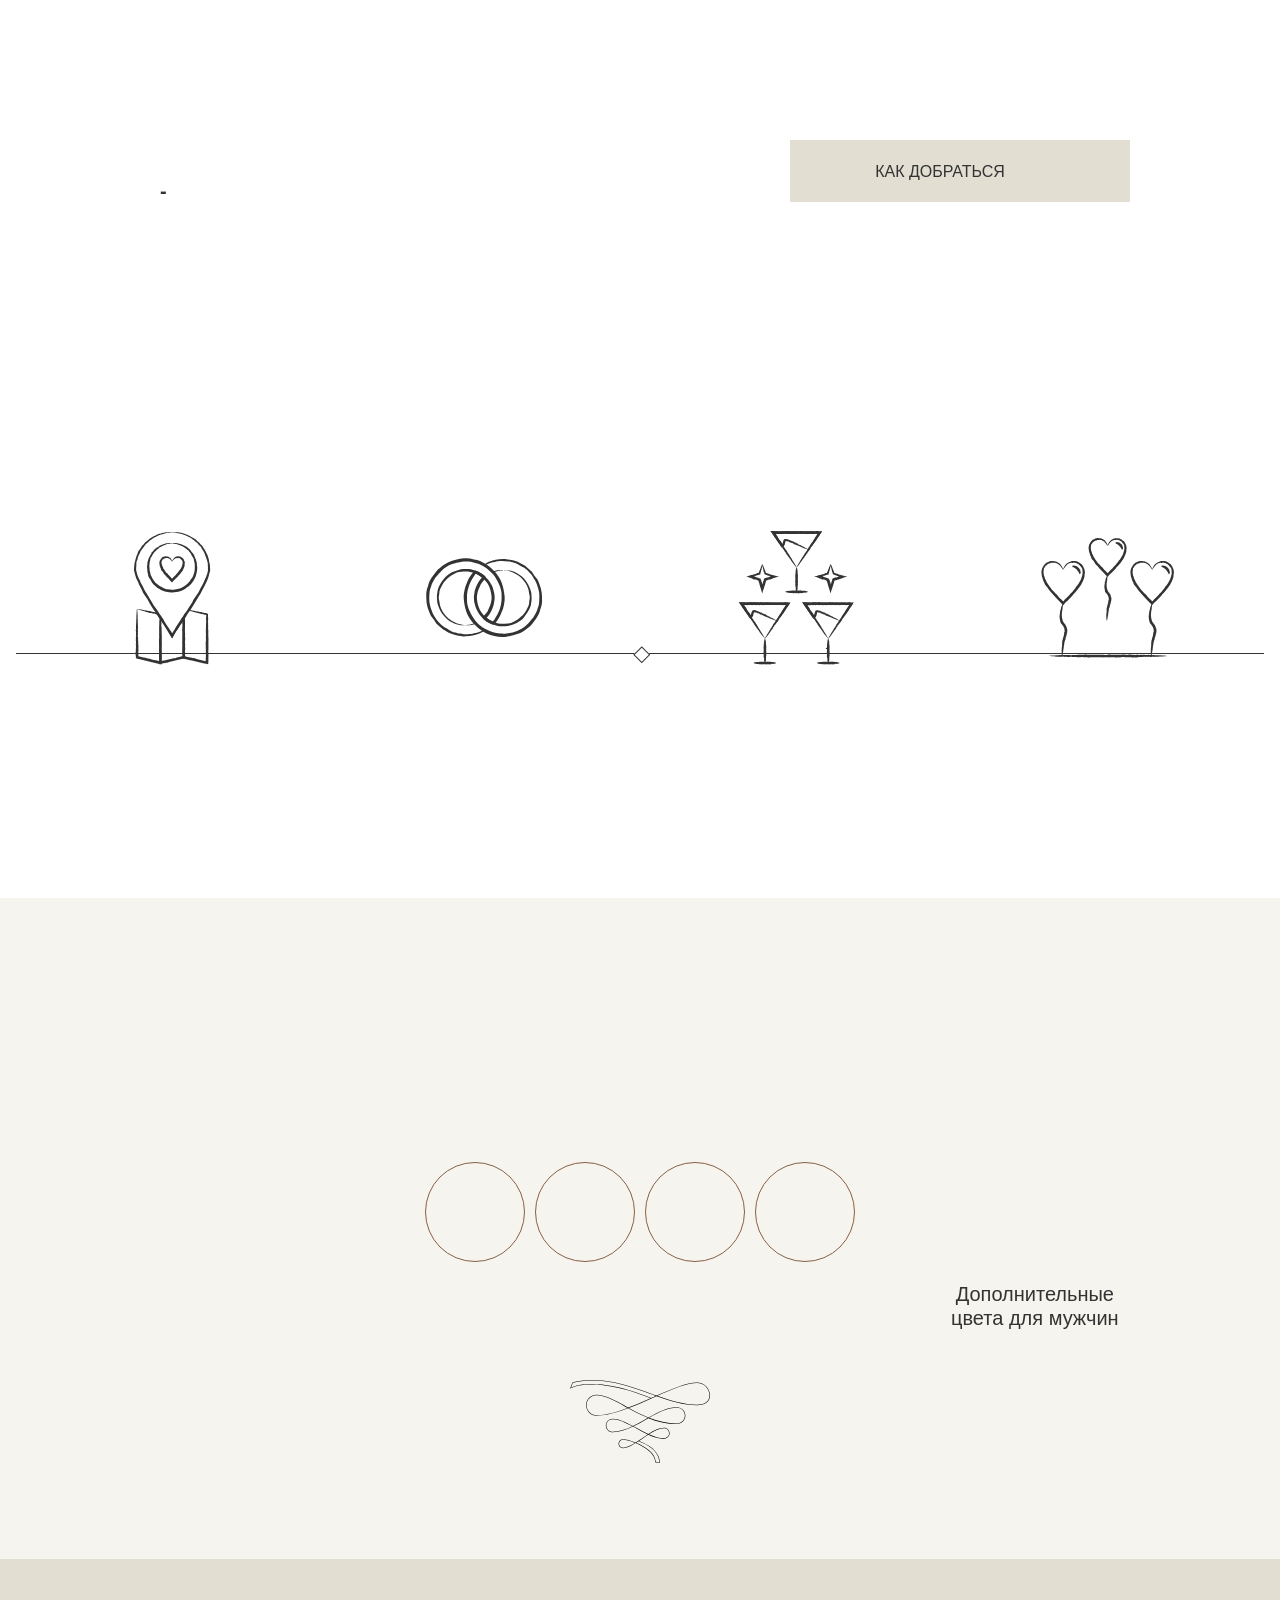
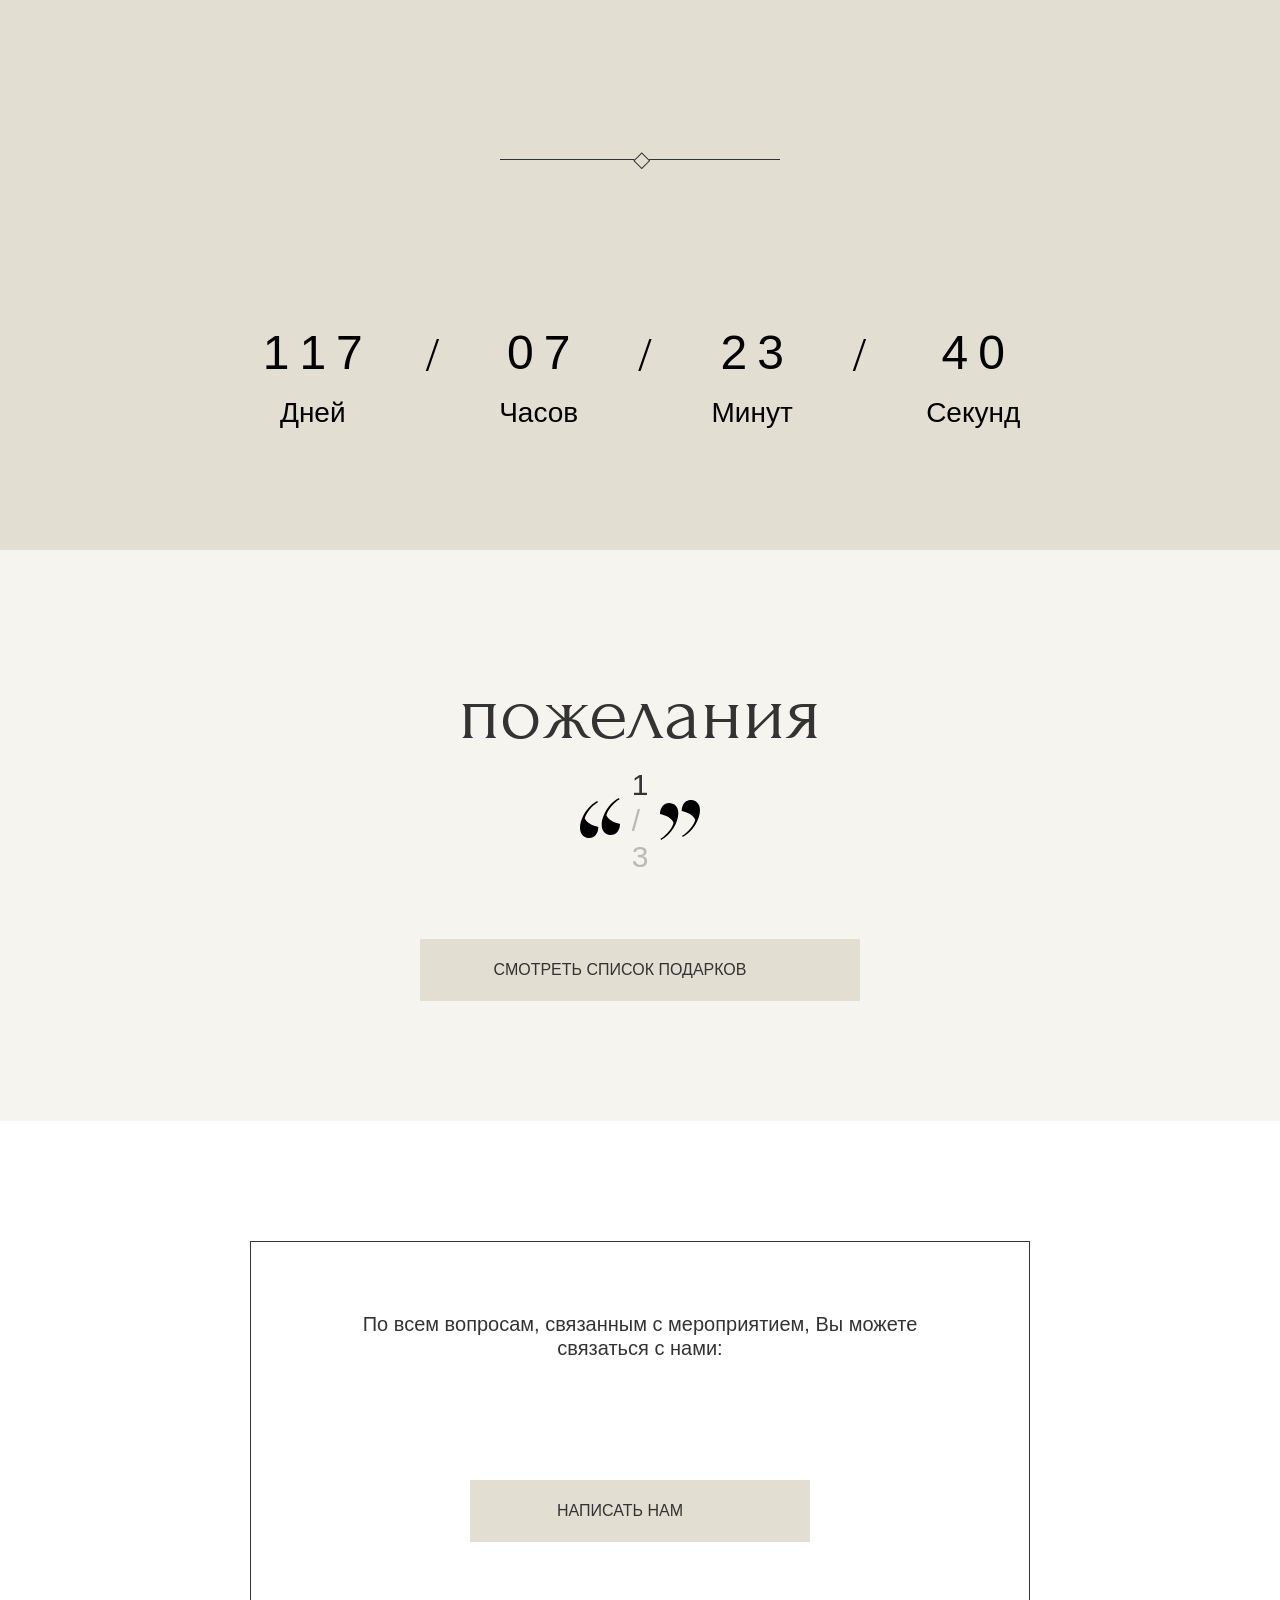
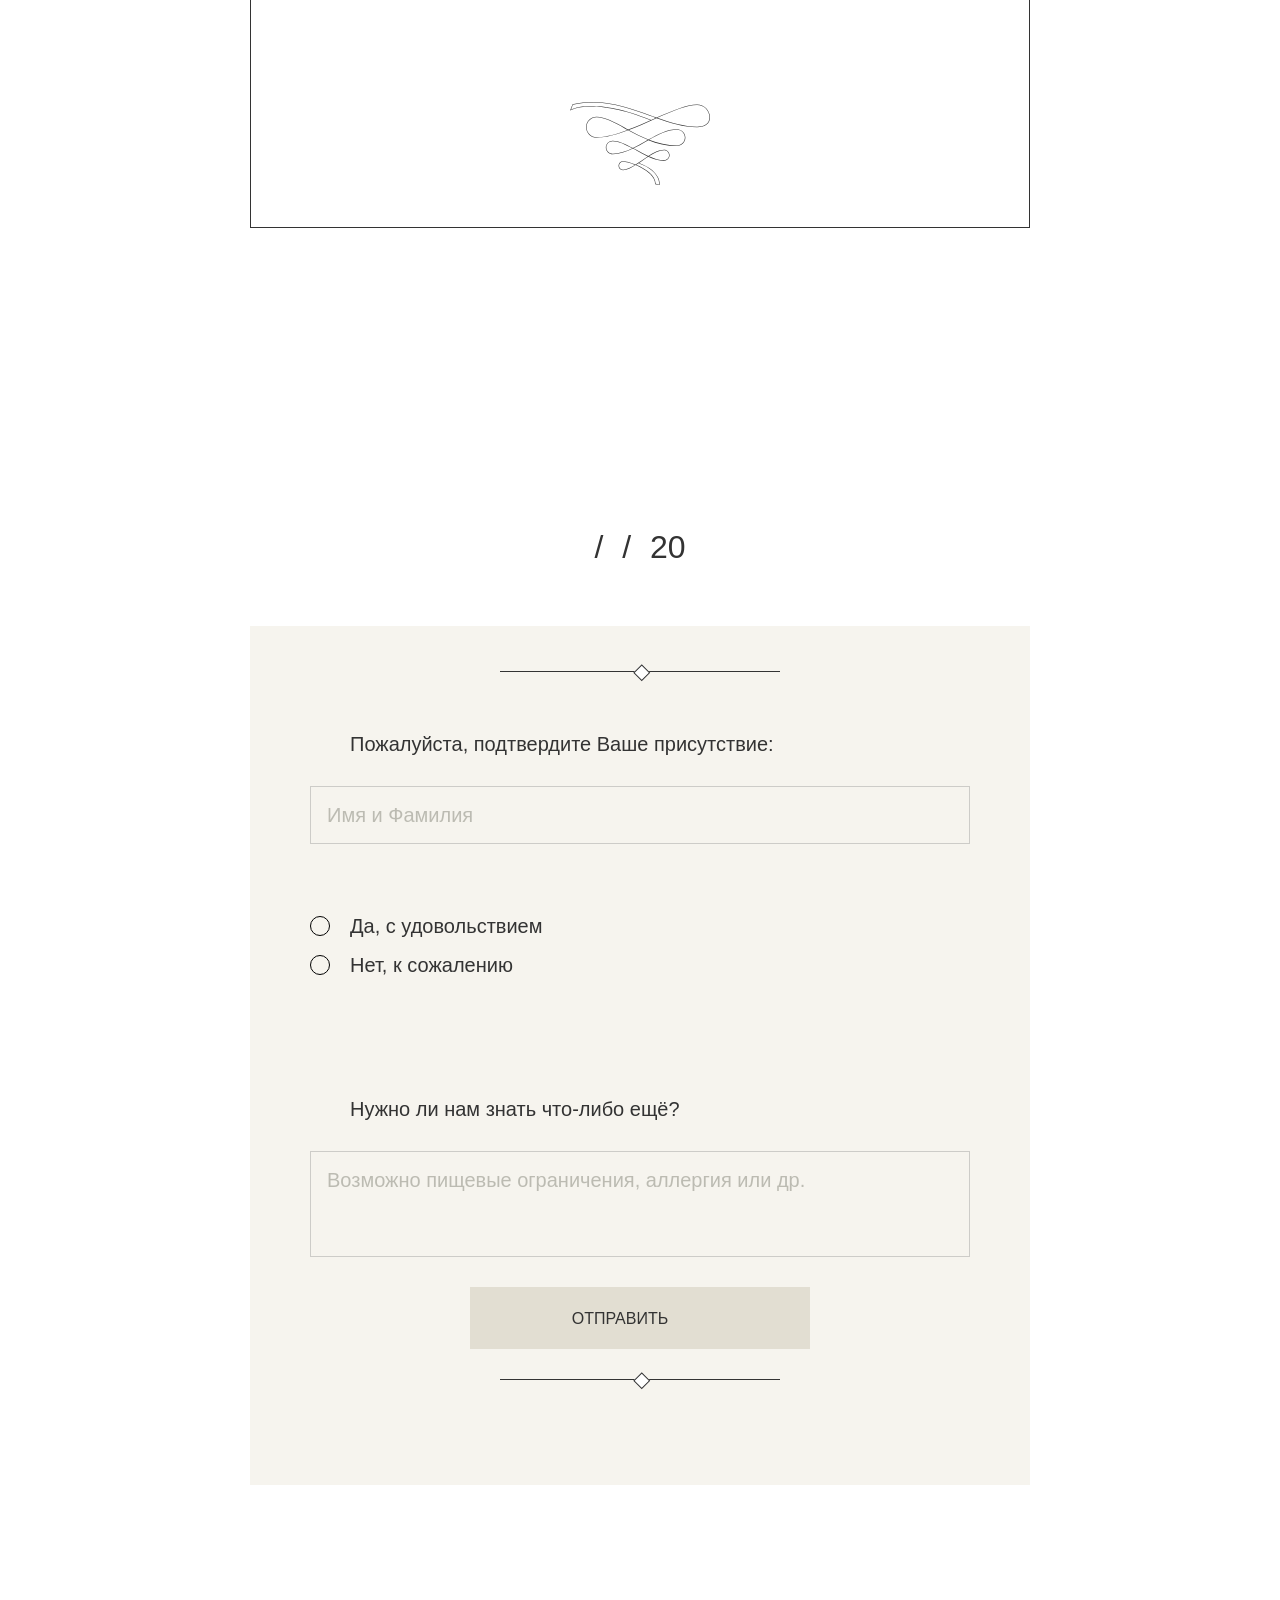
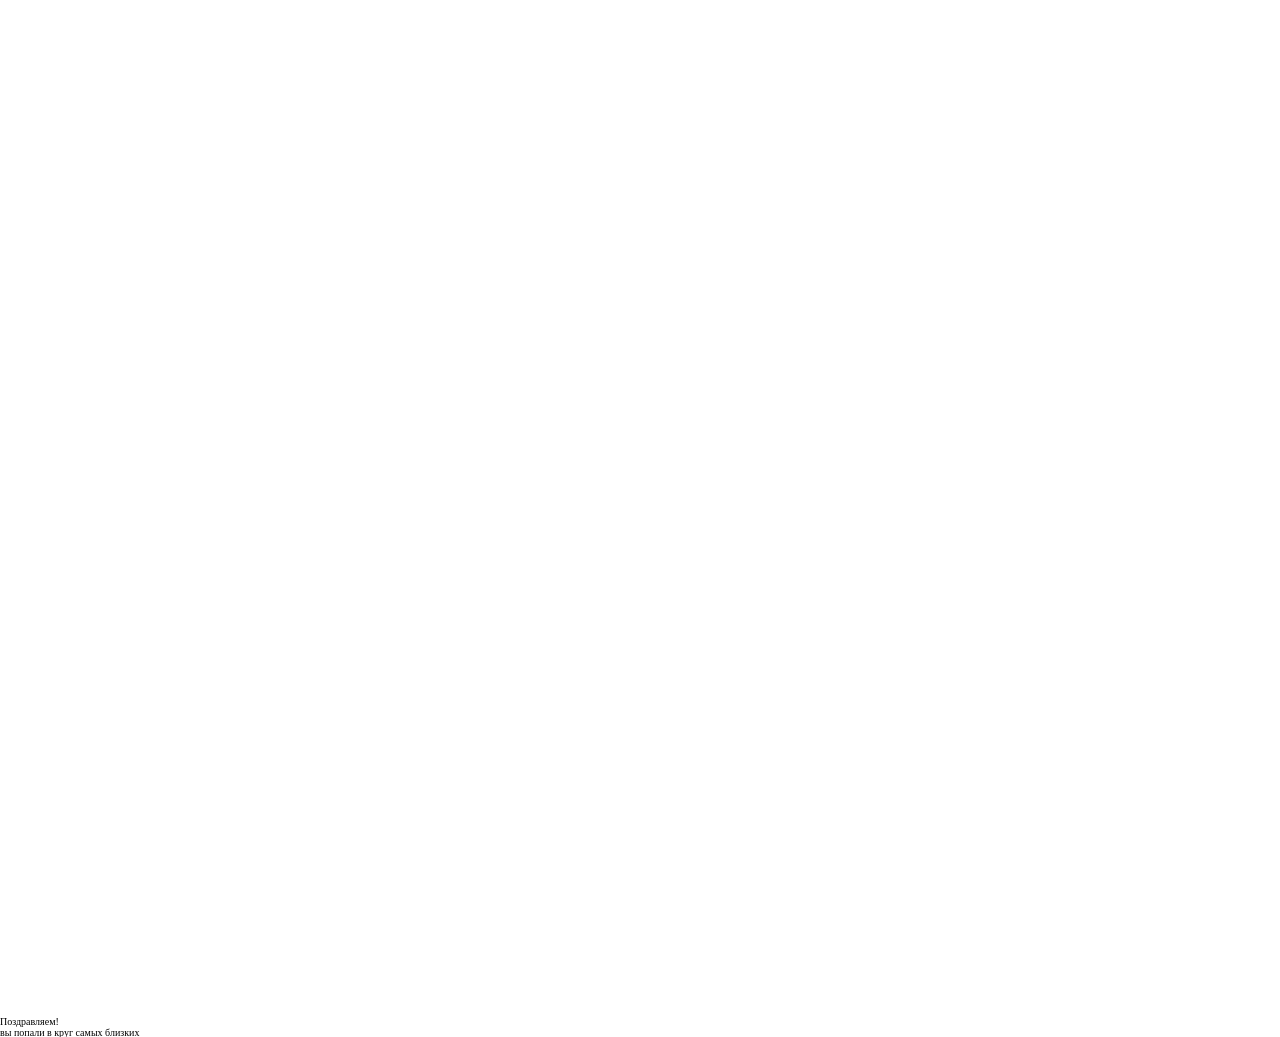
==== commit a6118702: "Update index.html" ====
--- a/sitemaker/templates/template49/index.html
+++ b/sitemaker/templates/template49/index.html
@@ -559,13 +559,13 @@
         <!-- Футер -->
         <section class="sm-footer sm-edit" data-type="12" data-jsscroll="" data-jsscroll-slide-top="">
             <div class="sm-footer__img">
-                <img src="img/footer.jpg" alt="">
+                <img src="img/footer.svg" alt="">
             </div>
             <div class="sm-container">
                 <div class="sm-footer__shell">
                     <div class="sm-footer__shell__title sm-manropeLight-20-18">
                         <span data-sm-text="BYE_TITLE">До скорой встречи!</span>
-                        <span data-sm-text="BYE_SUBTITLE">с любовью,</span>
+                        <span data-sm-text="BYE_SUBTITLE">C любовью,</span>
                     </div>
                     <div class="sm-footer__shell-love">
                         <div class="sm-footer__shell-love_text sm-cormorantRegular-100-30">
@@ -1237,8 +1237,8 @@
         // Отключаем всё
         allContainers.forEach(function(container) {
             container.style.opacity = '0.5'
-			commentField.style.opacity = '0.5'
         });
+		commentField.style.opacity = '0.5'
 		
         allInputs.forEach(function(input) {
 			if (!input.hasAttribute('permanently-disabled')) {
@@ -1246,7 +1246,7 @@
             	input.setAttribute('disabled', 'disabled');
 				input.setAttribute('temp_disabled', 'true');
         }});
-		commentField.value = 'Возможно пищевые ограничения, аллергия или др.';
+		commentField.value = '';
 		commentField.disabled = true;
         commentField.setAttribute('disabled', 'disabled');
 		commentField.setAttribute('temp_disabled', 'true');
@@ -1254,8 +1254,9 @@
         // Включаем обратно
         allContainers.forEach(function(container) {
             container.style.opacity = '1';
-			commentField.style.opacity = '1'
         });
+		commentField.style.opacity = '1'
+		
         allInputs.forEach(function(input) {
             // Не включаем те, у которых есть атрибут data-permanently-disabled
             if (!input.hasAttribute('permanently-disabled')) {
--- a/sitemaker/templates/template49/css/style.min.css
+++ b/sitemaker/templates/template49/css/style.min.css
@@ -2120,6 +2120,7 @@
 }
 
 .bold {
+    text-indent: 40px;
     font-weight: 500
 }
 
@@ -2204,7 +2205,7 @@
 
 .sm-main_save {
     position: absolute;
-    top: 120px;
+    top: 60px;
     left: 50%;
     transform: translateX(-50%);
     text-transform: uppercase;
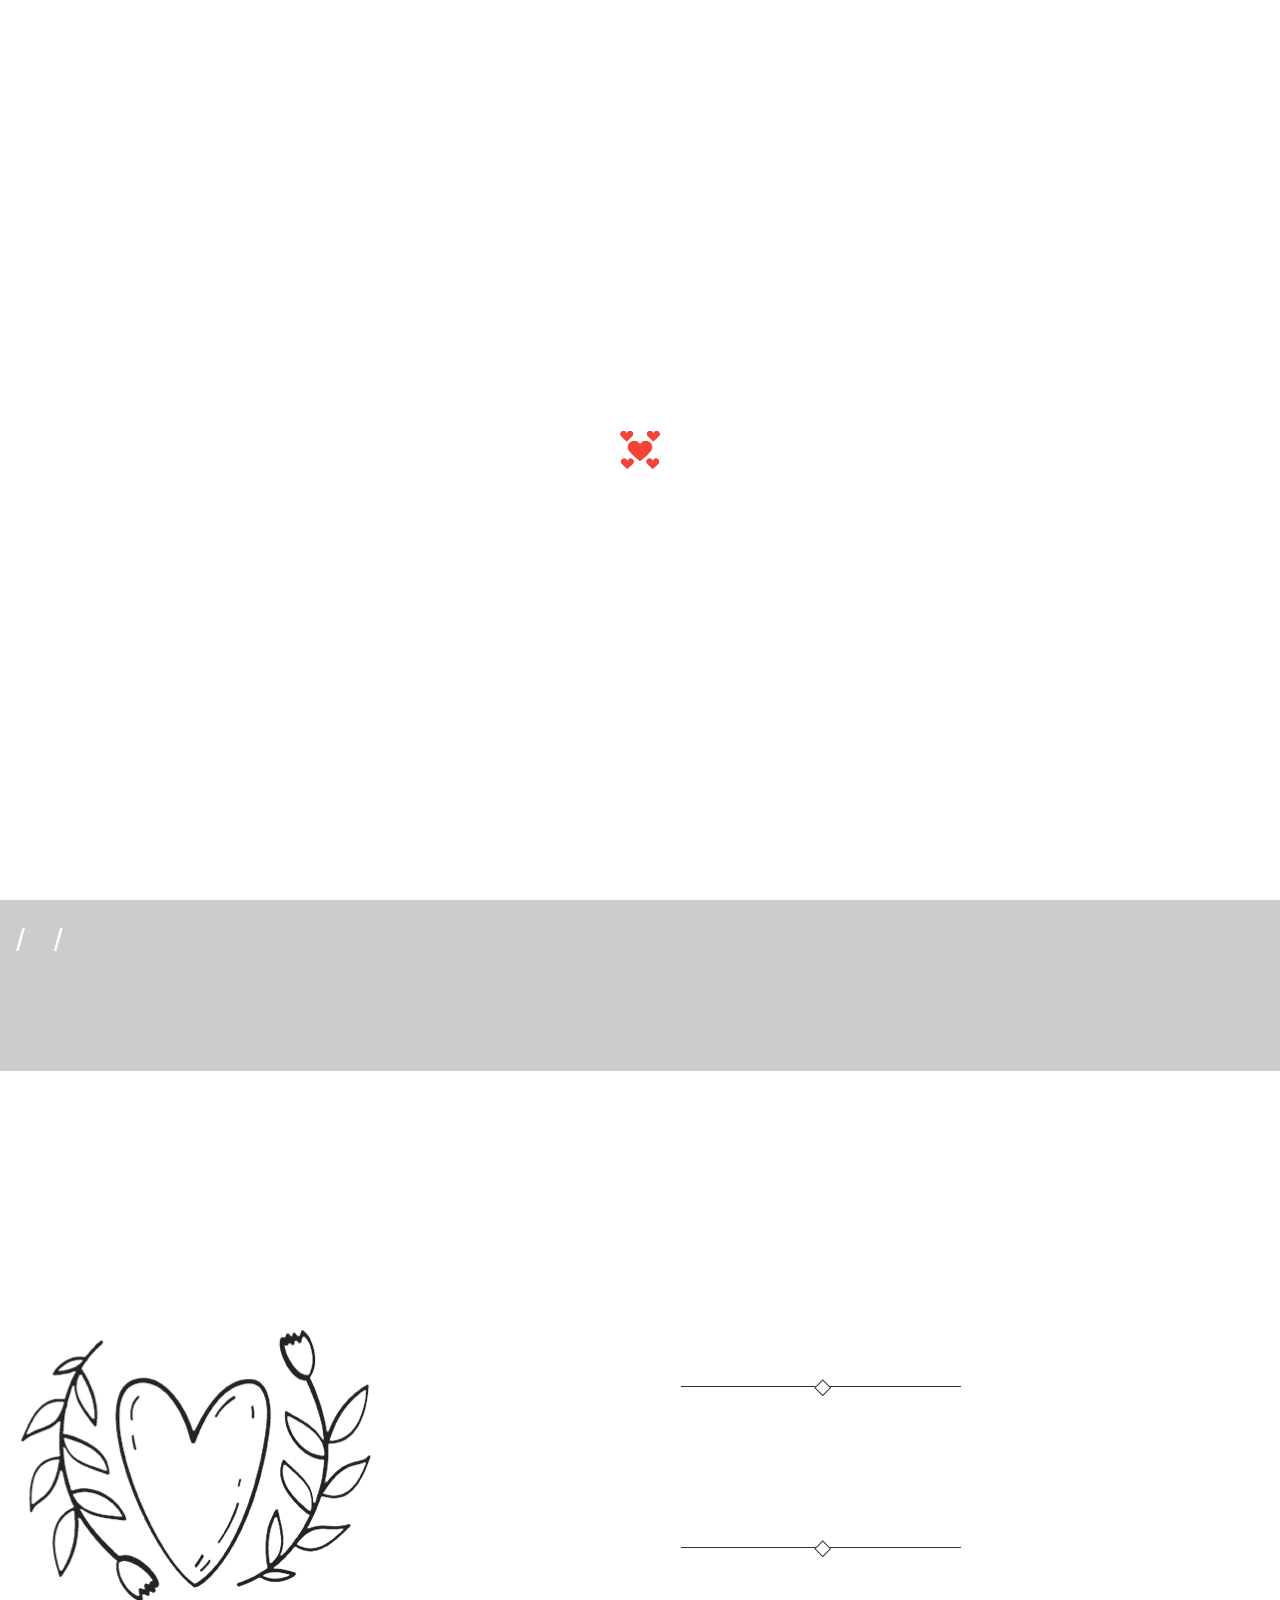
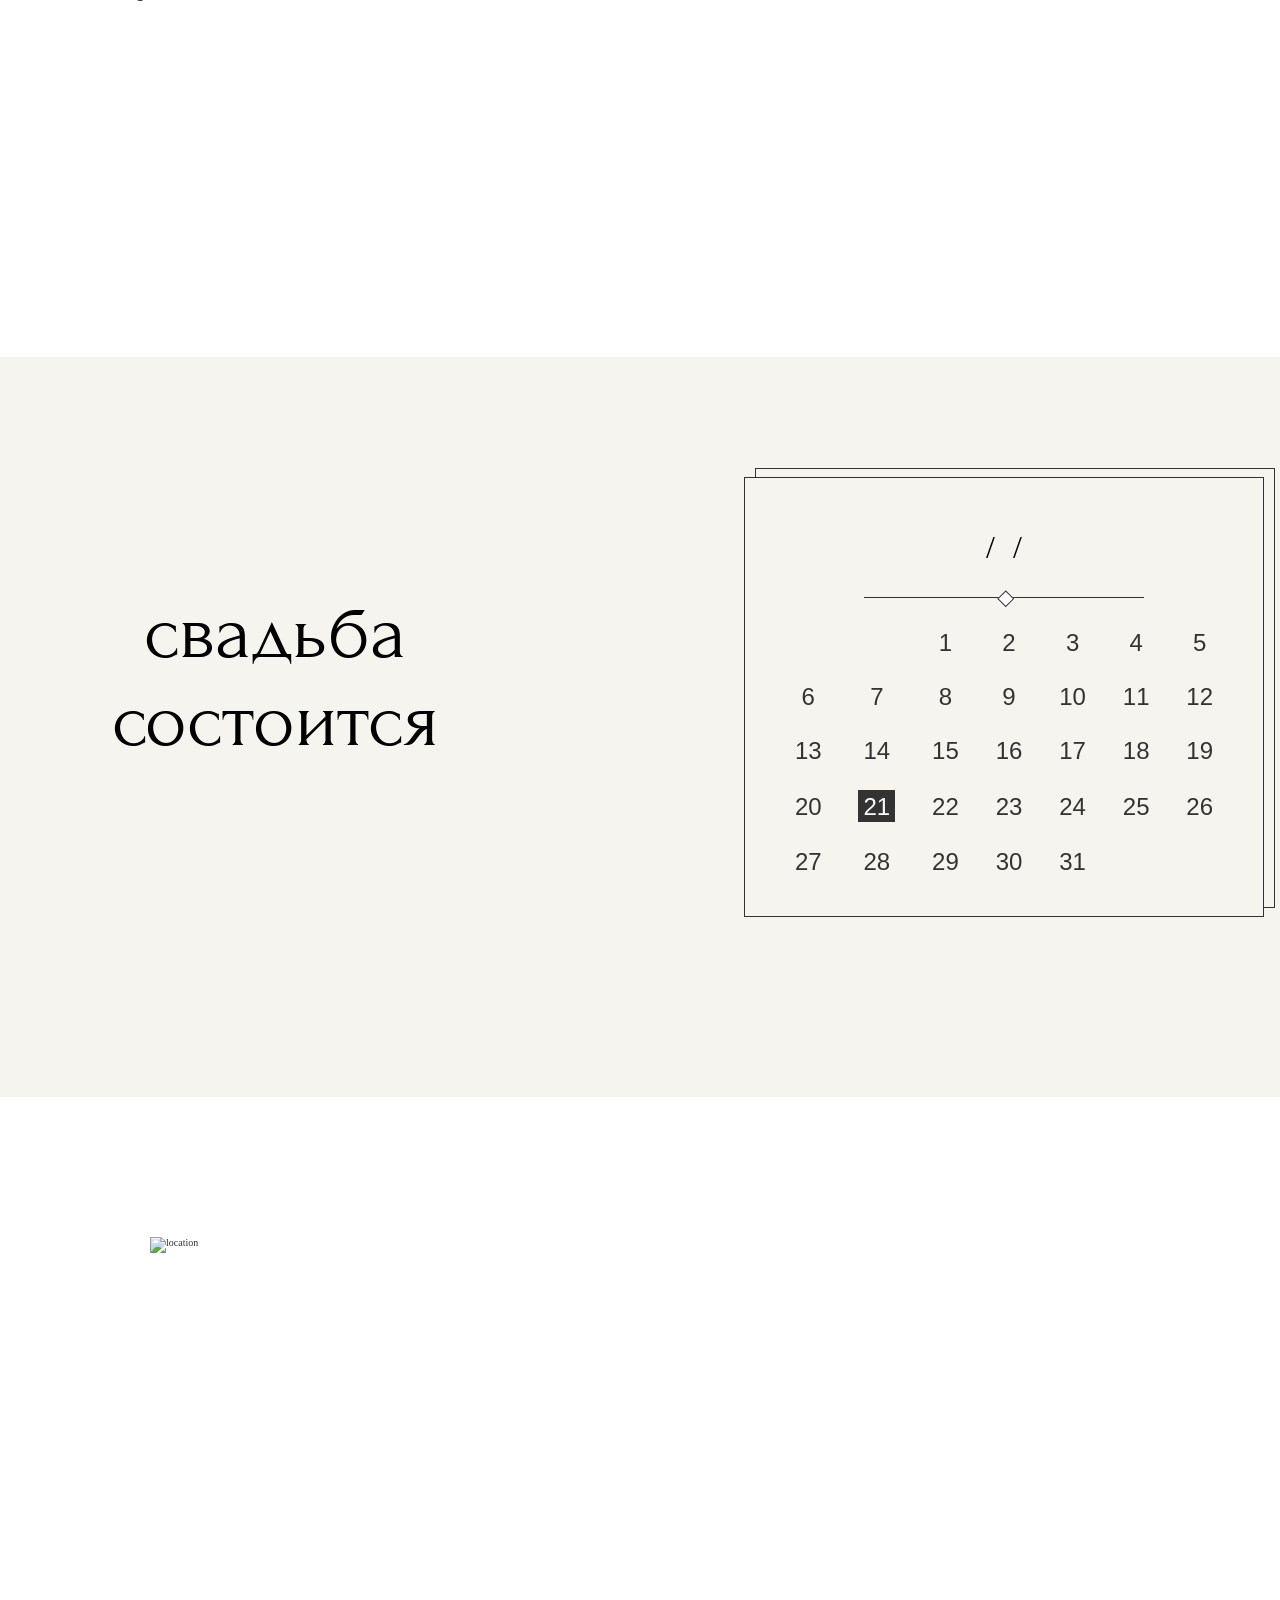
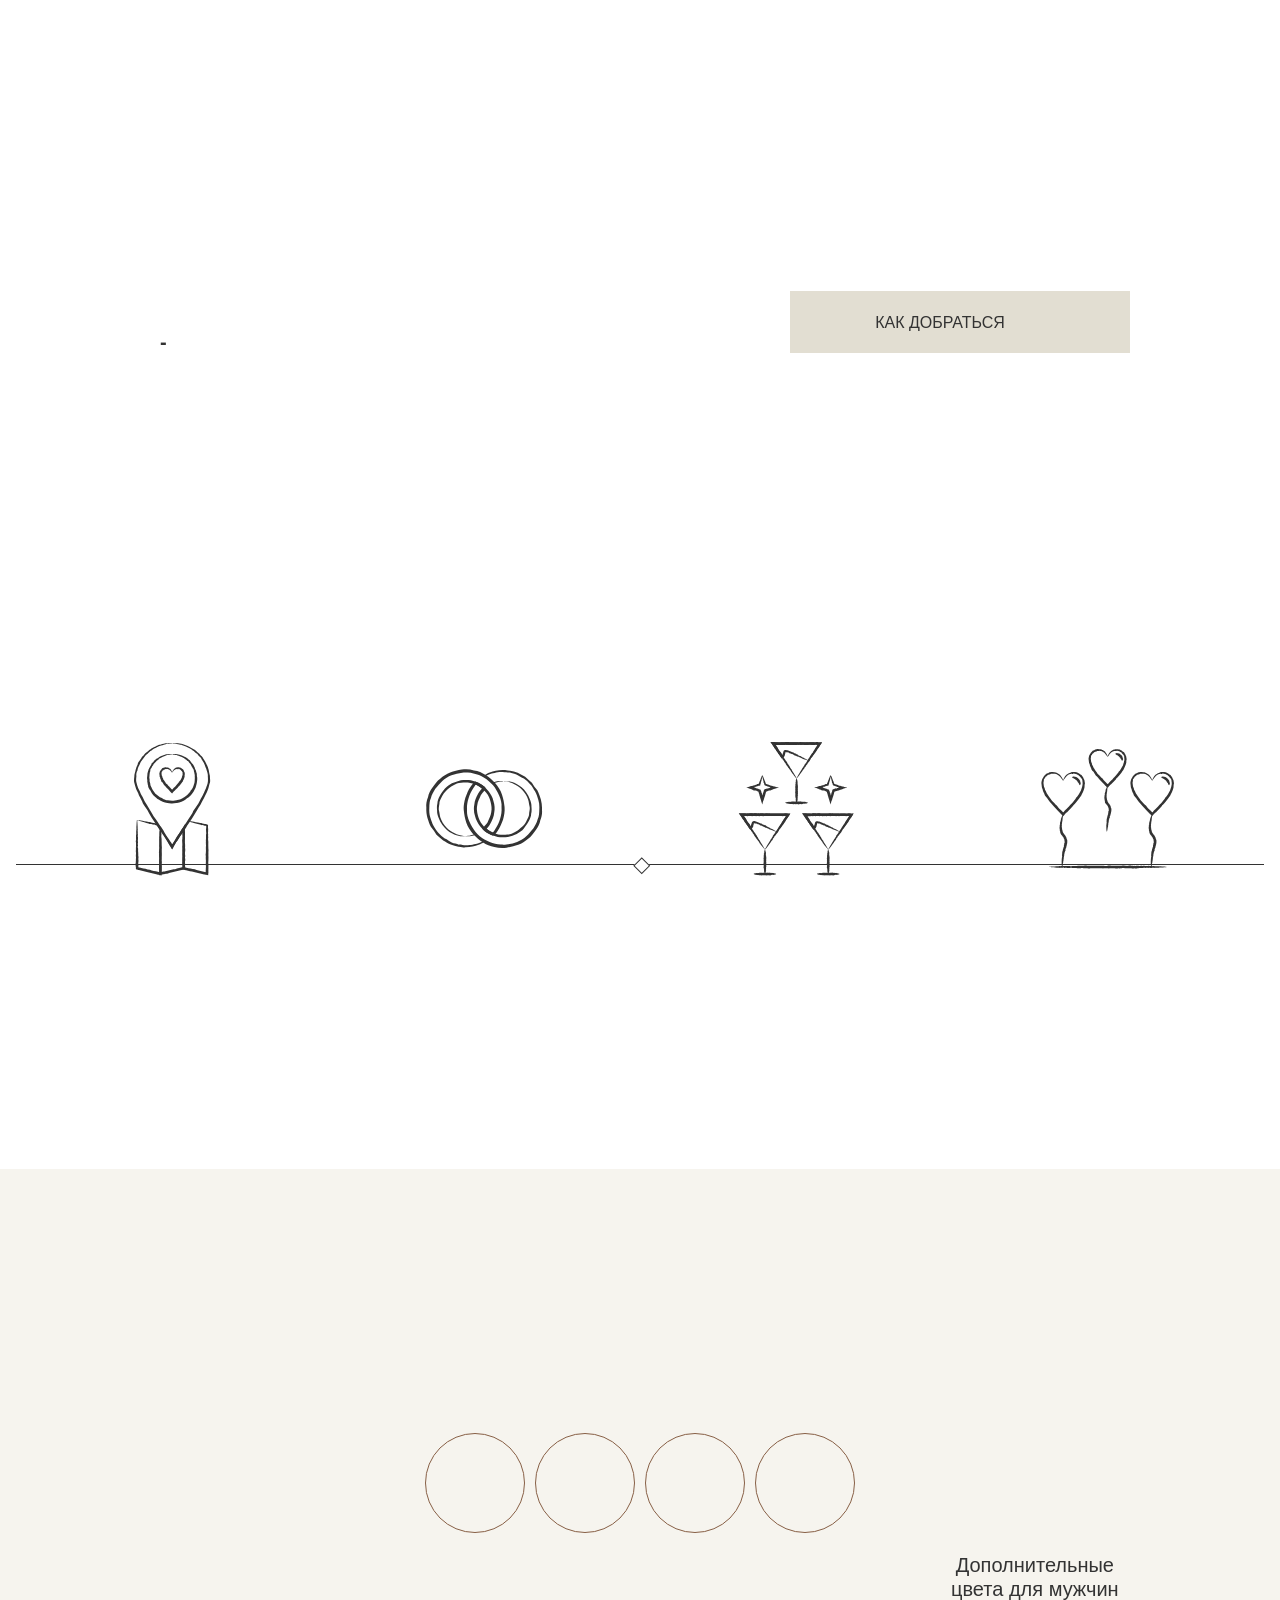
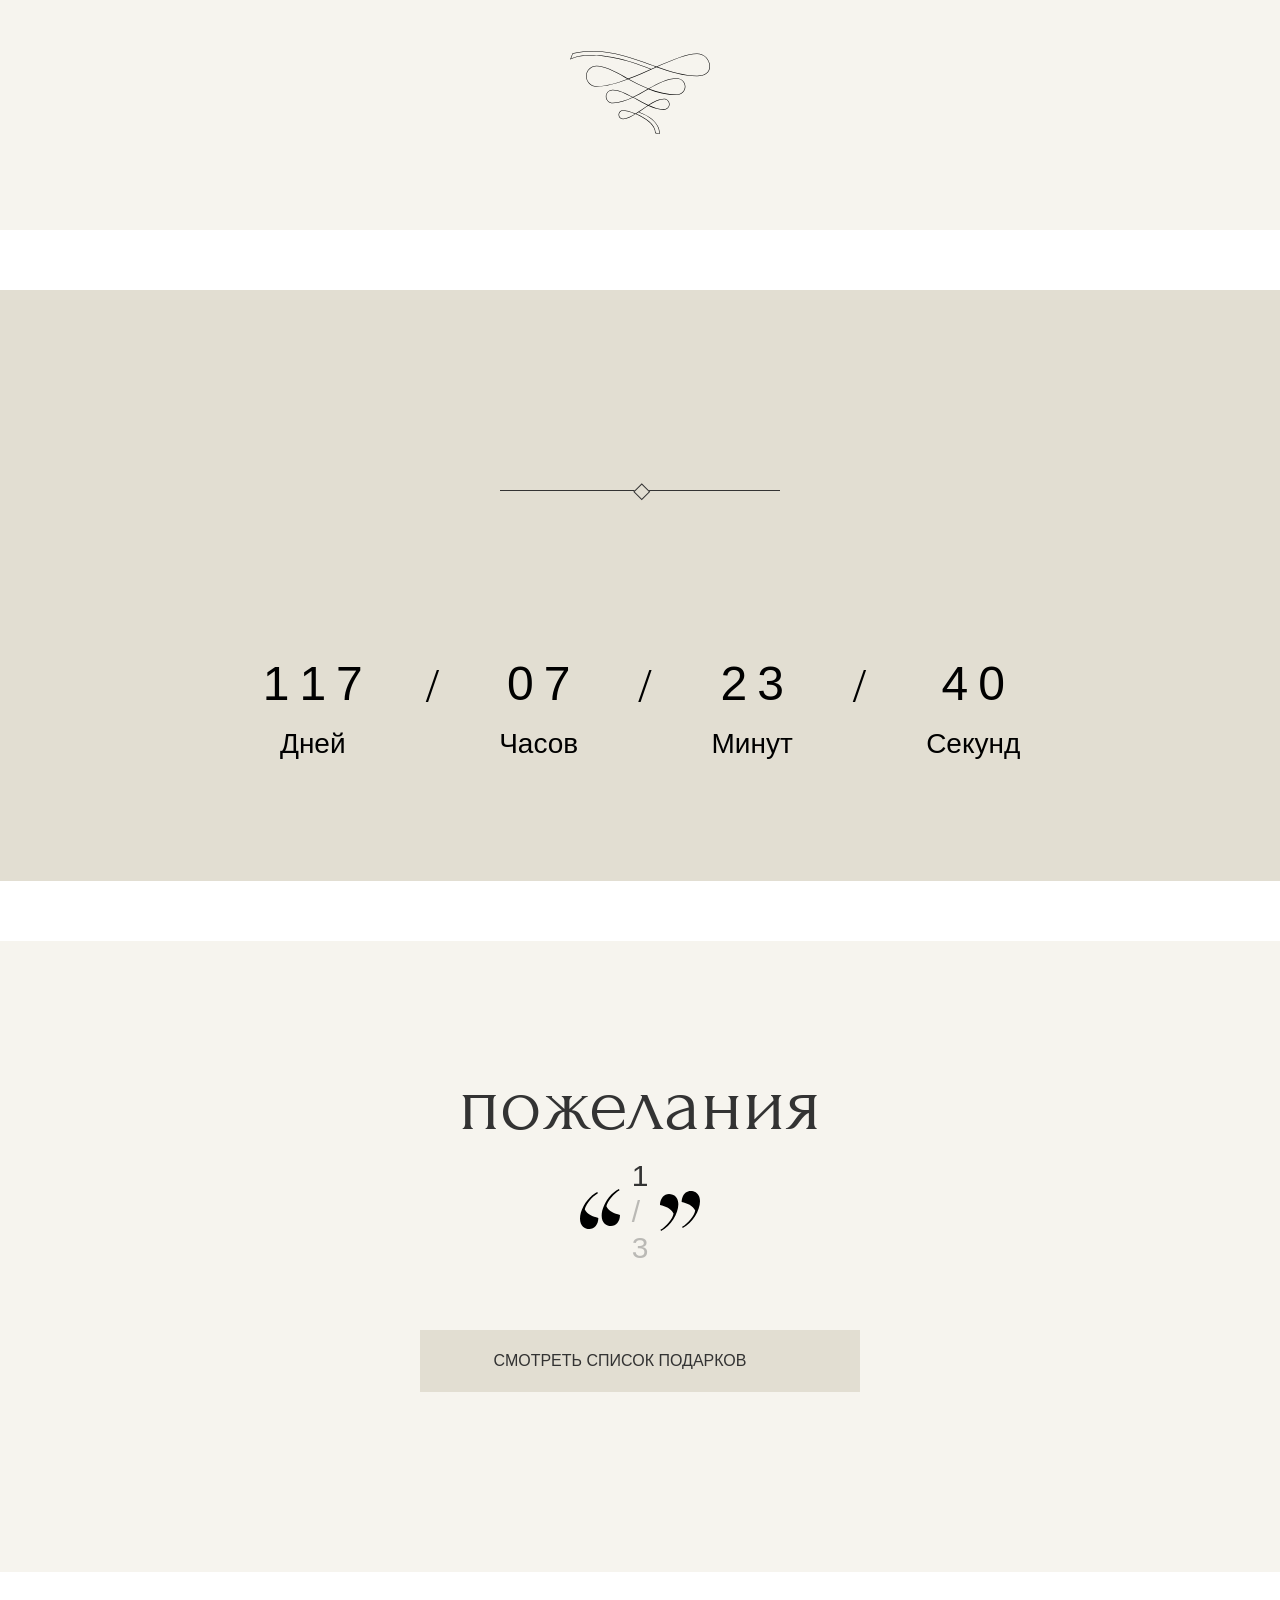
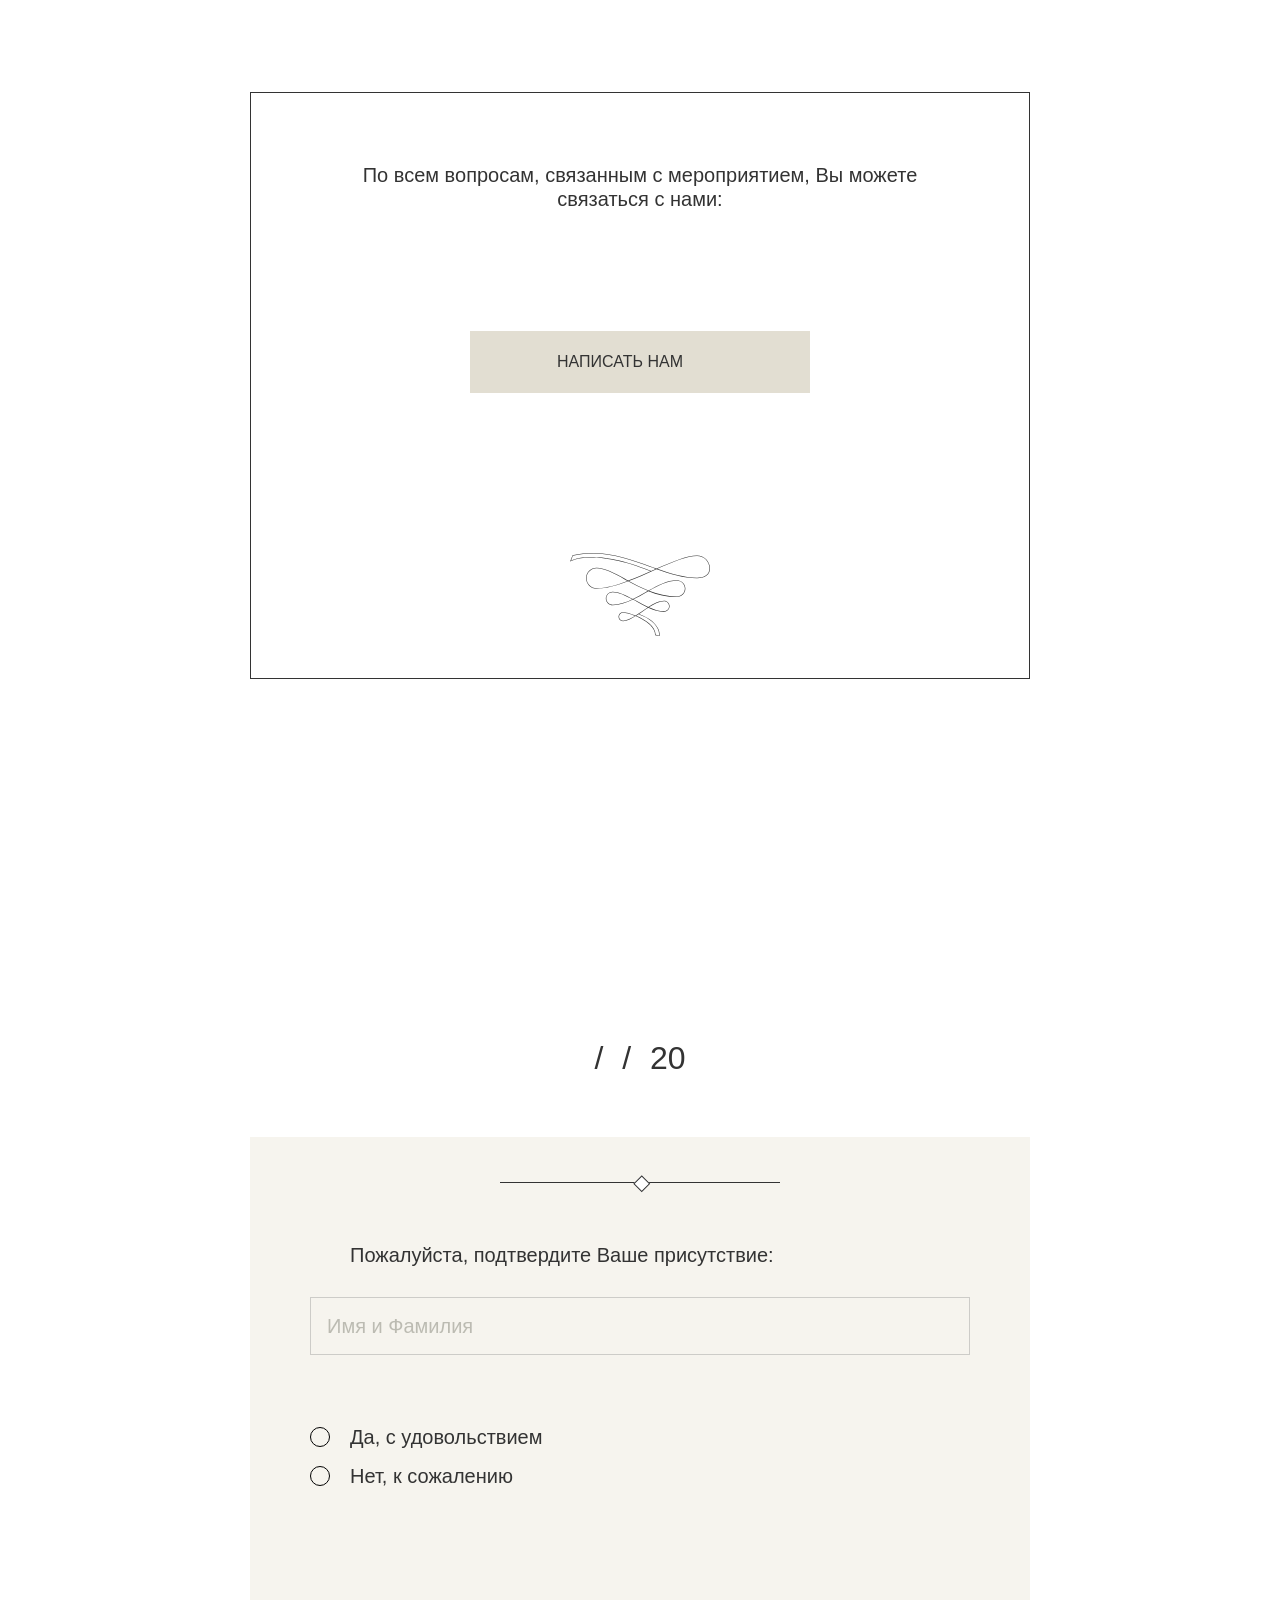
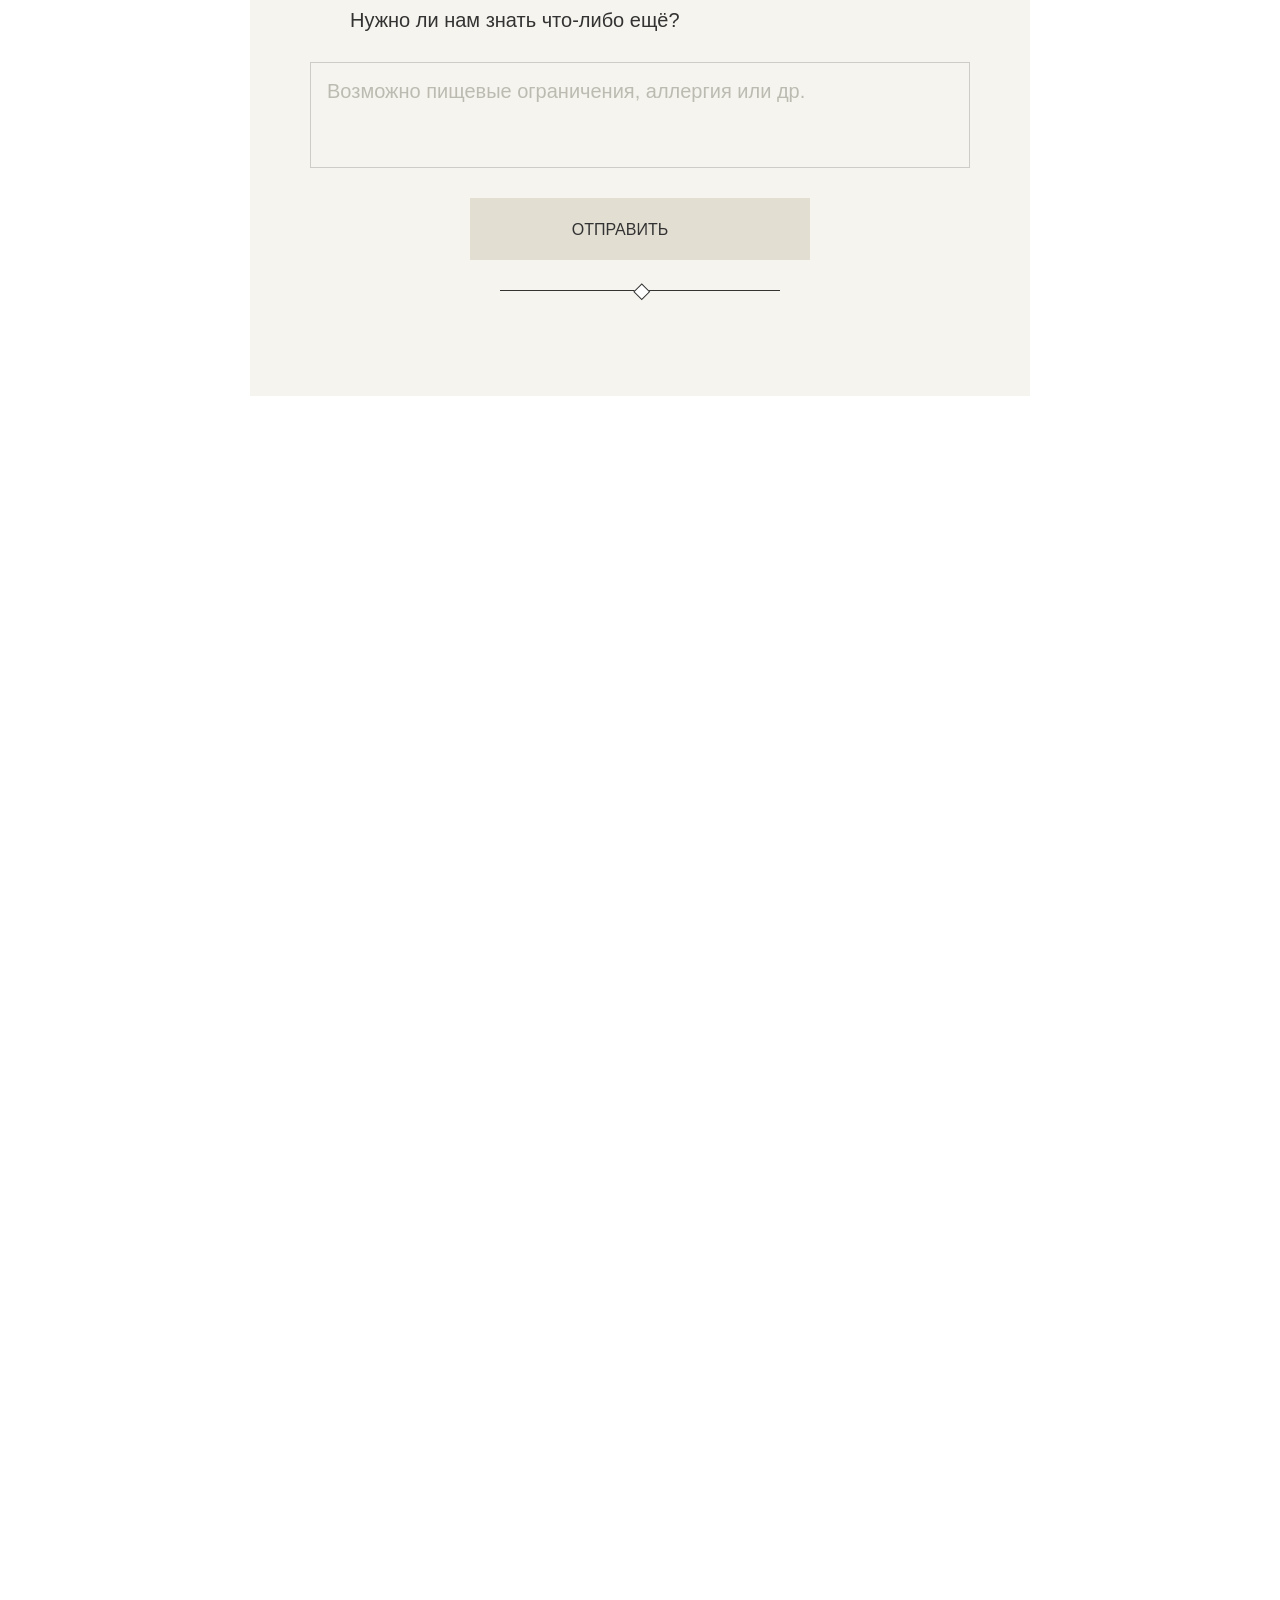
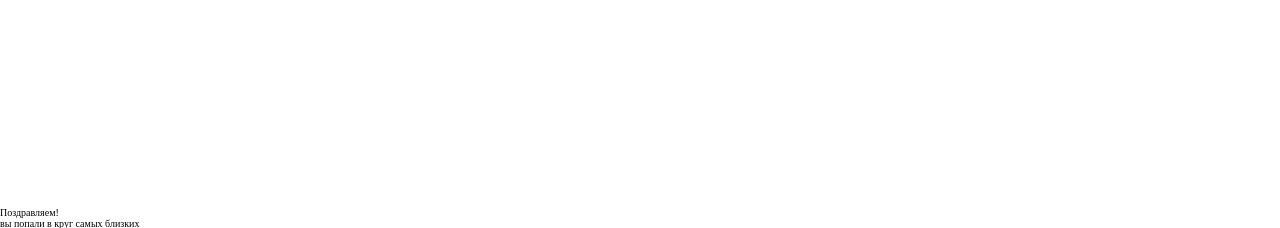
==== commit da94658b: "Update index.html" ====
--- a/sitemaker/templates/template49/index.html
+++ b/sitemaker/templates/template49/index.html
@@ -558,9 +558,6 @@
         </main>
         <!-- Футер -->
         <section class="sm-footer sm-edit" data-type="12" data-jsscroll="" data-jsscroll-slide-top="">
-            <div class="sm-footer__img">
-                <img src="img/footer.svg" alt="">
-            </div>
             <div class="sm-container">
                 <div class="sm-footer__shell">
                     <div class="sm-footer__shell__title sm-manropeLight-20-18">
--- a/sitemaker/templates/template49/css/style.min.css
+++ b/sitemaker/templates/template49/css/style.min.css
@@ -187,7 +187,7 @@
 
 .sm-container {
     max-width: 1280px;
-    margin: 0 auto;
+    margin: 0 auto 60px;
     padding: 0 16px
 }
 
@@ -1199,8 +1199,7 @@
     display: block;
     width: 100%;
     -o-object-fit: cover;
-    object-fit: cover;
-    height: 1000px
+    object-fit: cover
 }
 
 .sm-footer__img {
@@ -1937,7 +1936,6 @@
 }
 
 .sm-footer__shell {
-    margin-top: 120px;
     padding: 40px 0;
     display: -webkit-box;
     display: -ms-flexbox;
@@ -1949,7 +1947,6 @@
     -webkit-box-align: center;
     -ms-flex-align: center;
     align-items: center;
-    background: var(--bg-clr3);
     -webkit-backdrop-filter: blur(10px);
     backdrop-filter: blur(10px)
 }
@@ -1997,25 +1994,27 @@
 .sm-footer .sm-manropeLight-20-18 {
     position: relative;
     font-size: 28px;
-    color: var(--clr-text-4)
+    color: #333333
 }
 
 .sm-footer p.sm-cormorantRegular-100-30 {
-    font-size: 50px
+    font-size: 50px;
+    color: #333333
 }
 
 .sm-footer div.sm-cormorantRegular-100-30 {
     font-size: 80px;
     line-height: 88px;
     text-transform: uppercase;
-    text-align: center
+    text-align: center;
+    color: #333333
 }
 
 .sm-footer .sm-cormorantRegular-70-30 {
     font-size: 80px;
     line-height: 88px;
     opacity: .5;
-    color: var(--clr-text-4)
+    color: #333333
 }
 
 .sm-contact .sm-manropeBold-20-18 {
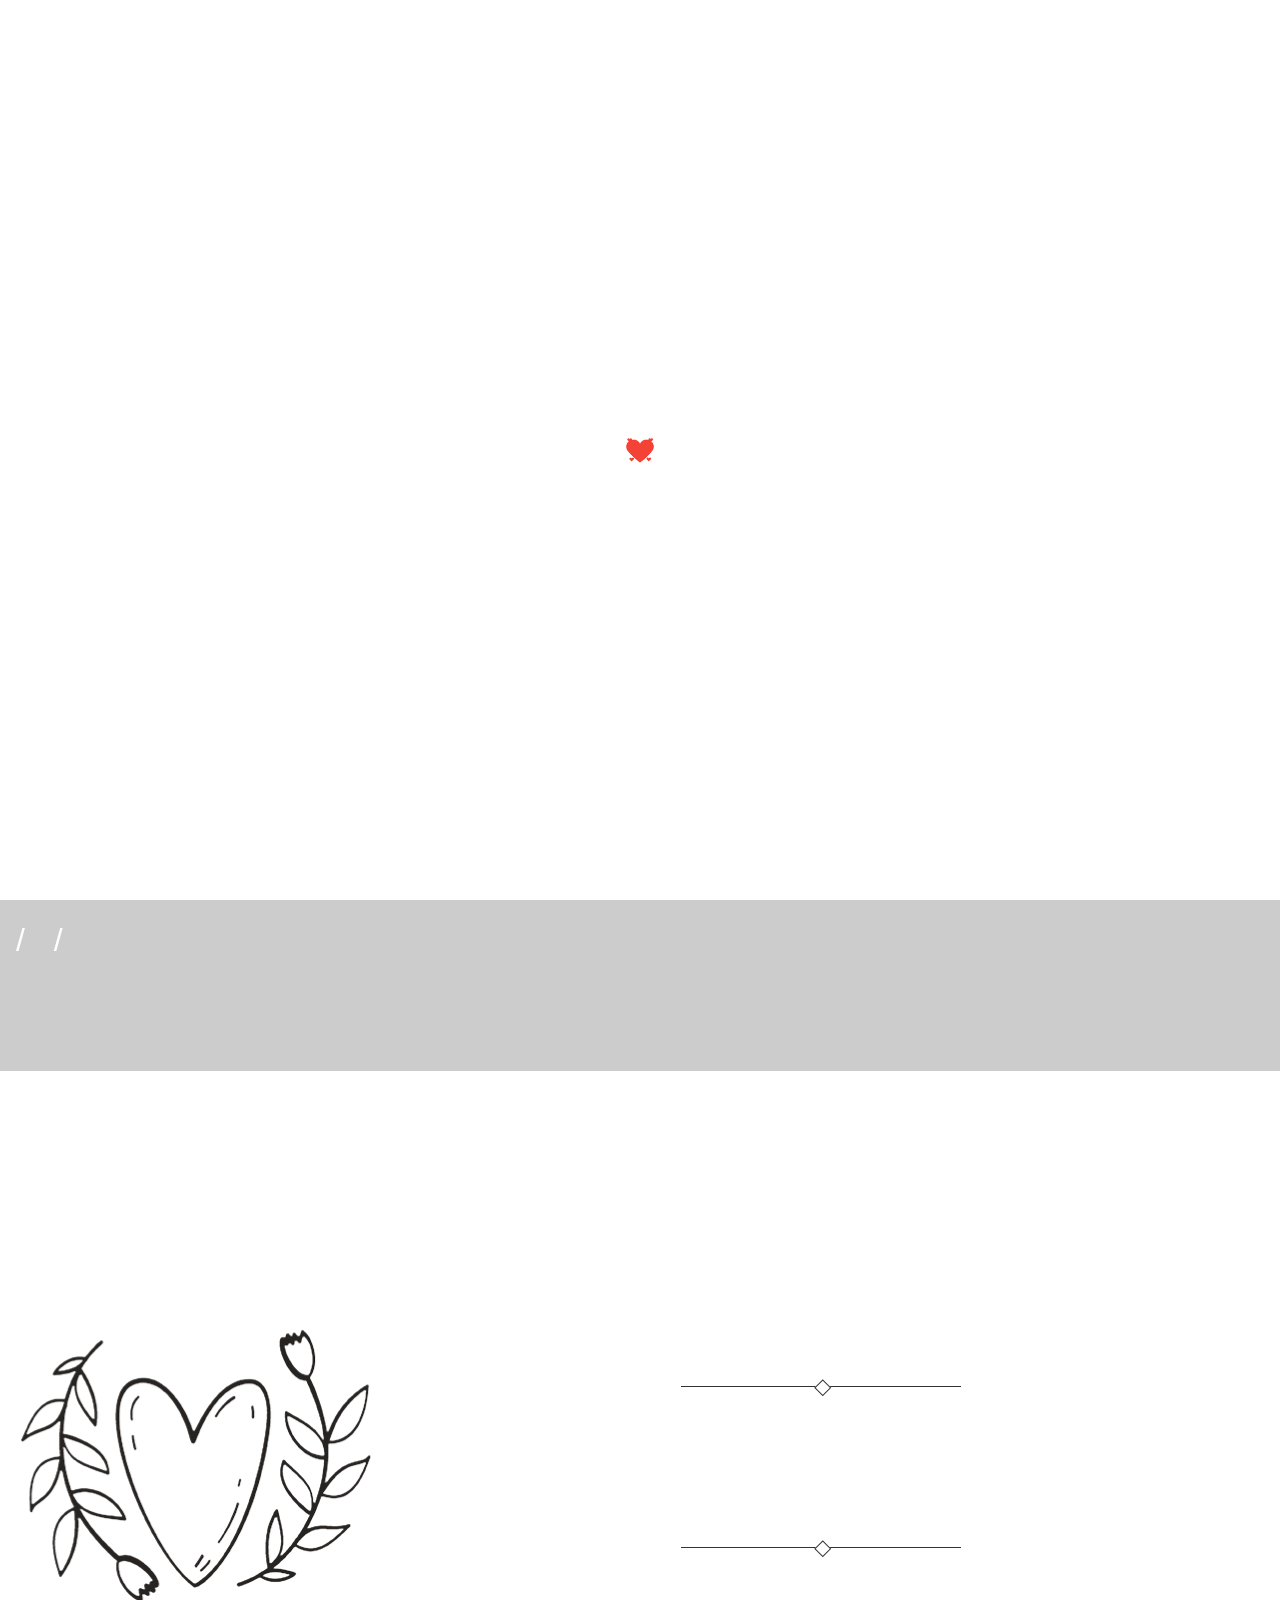
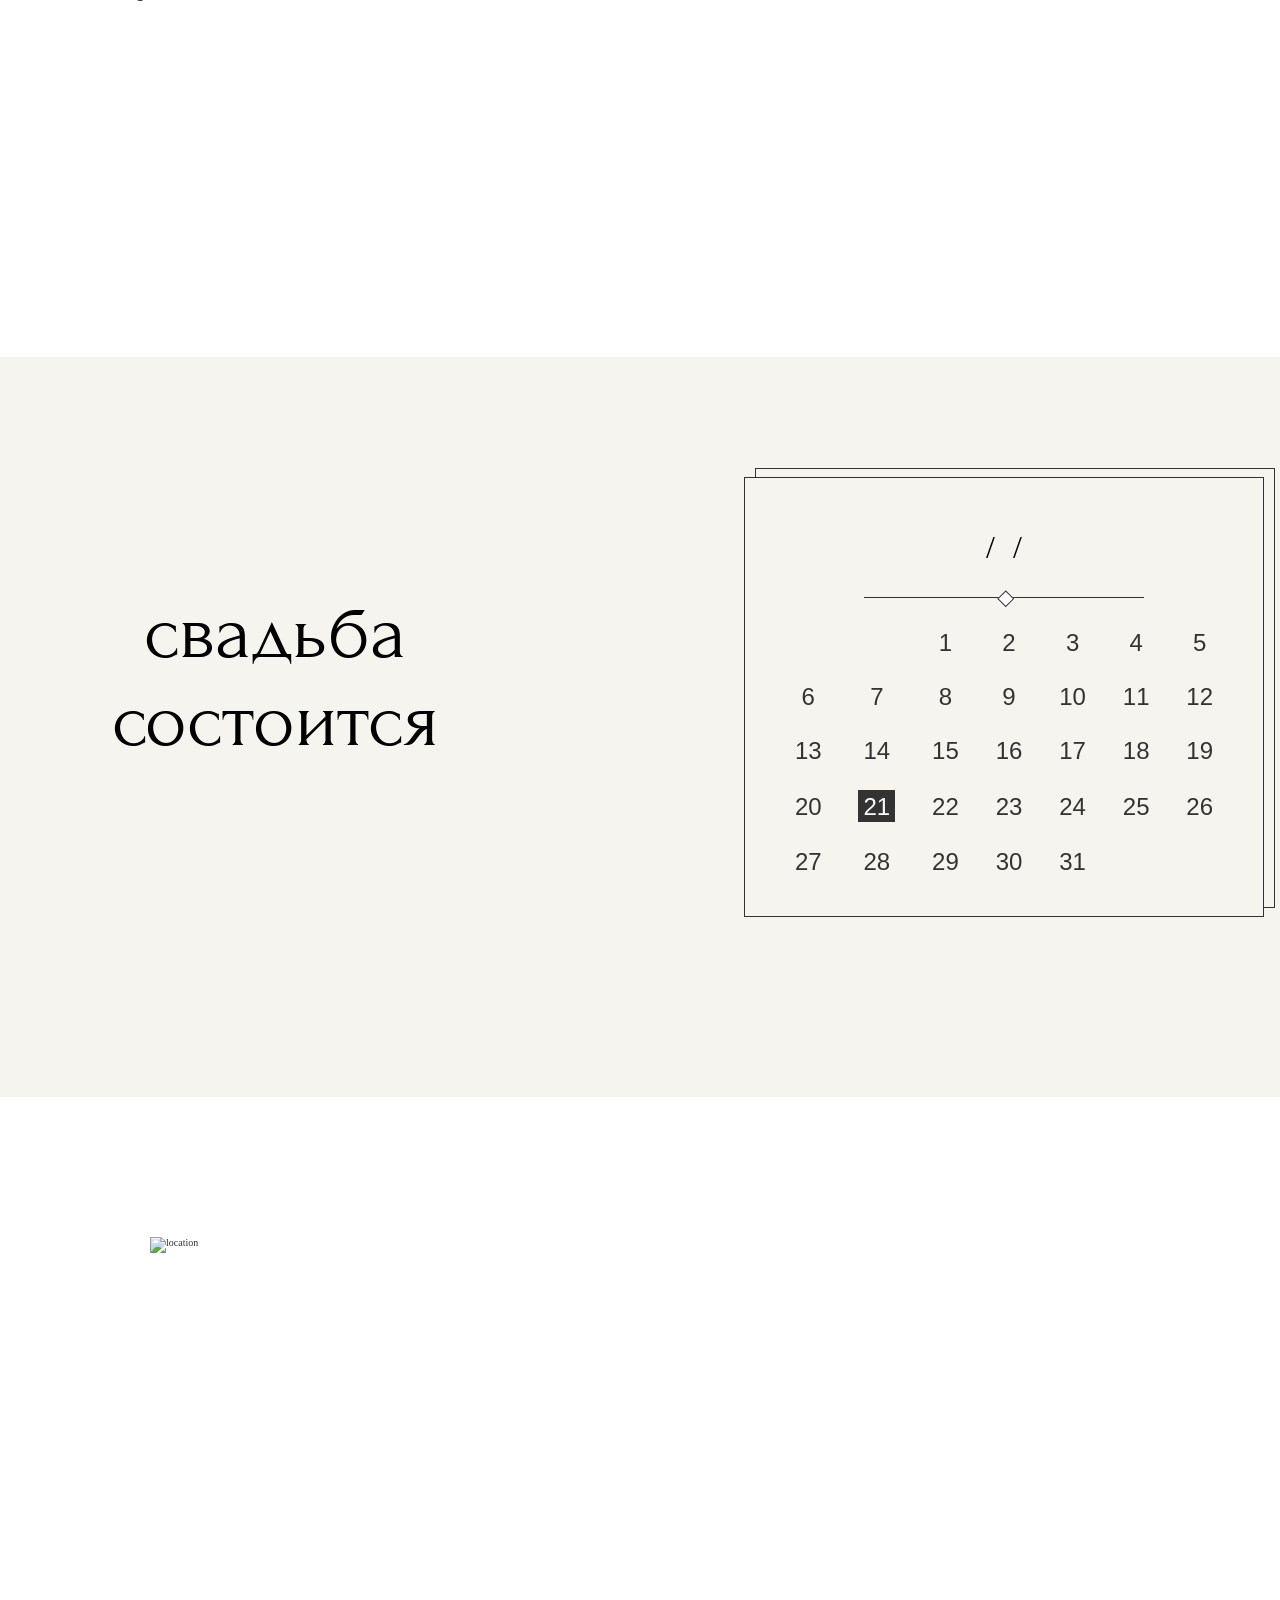
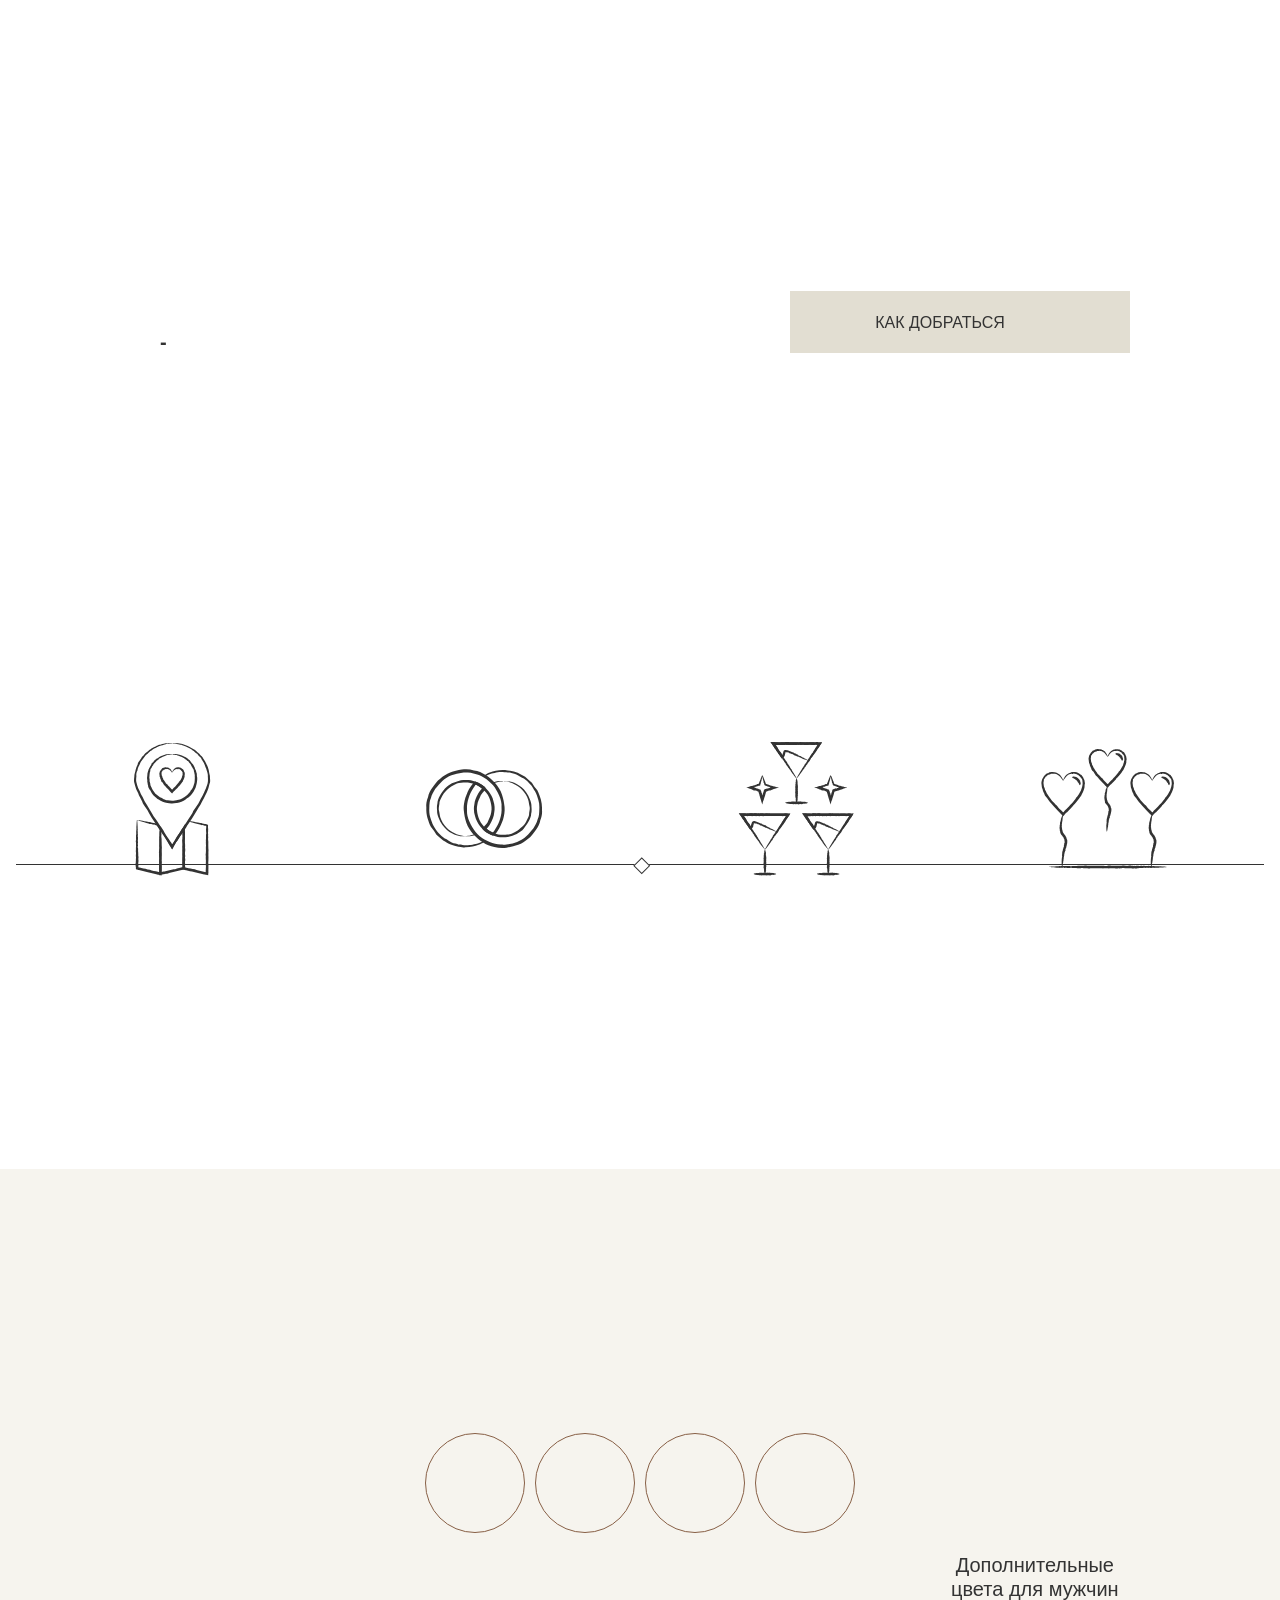
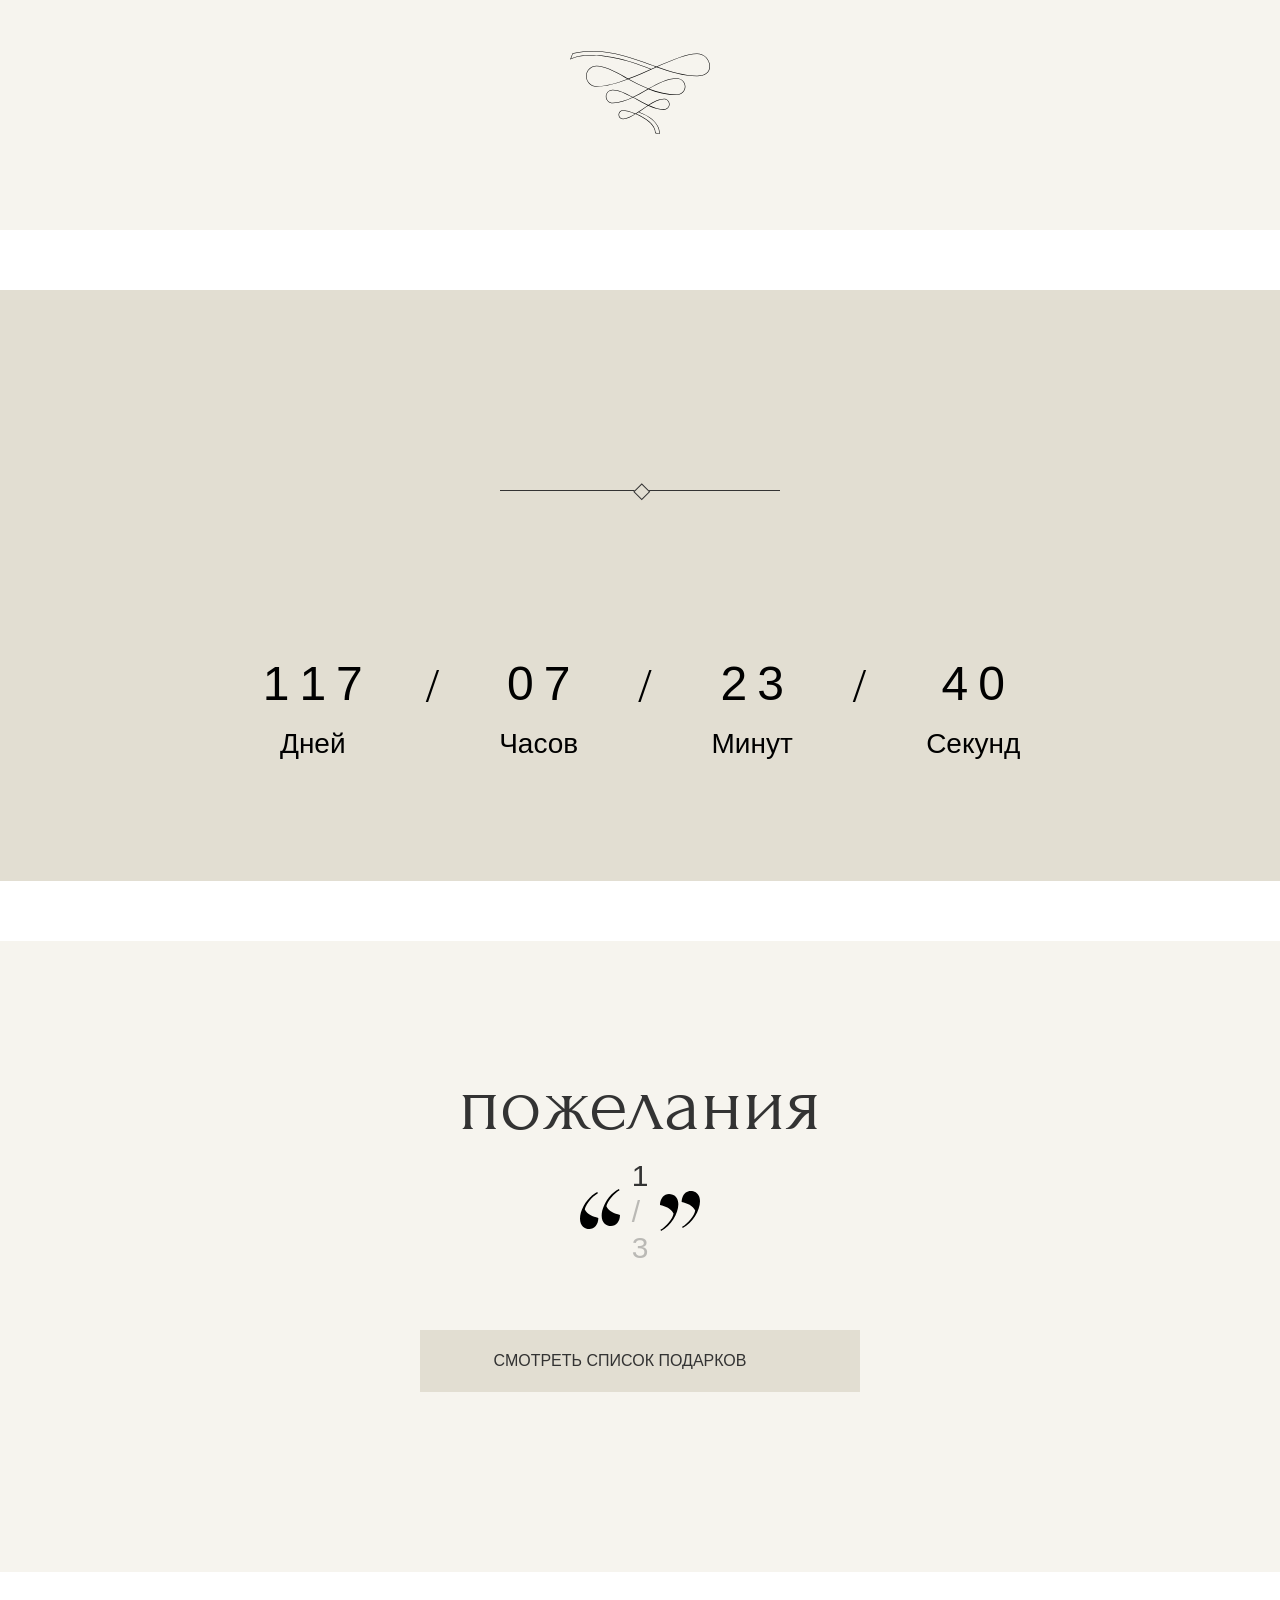
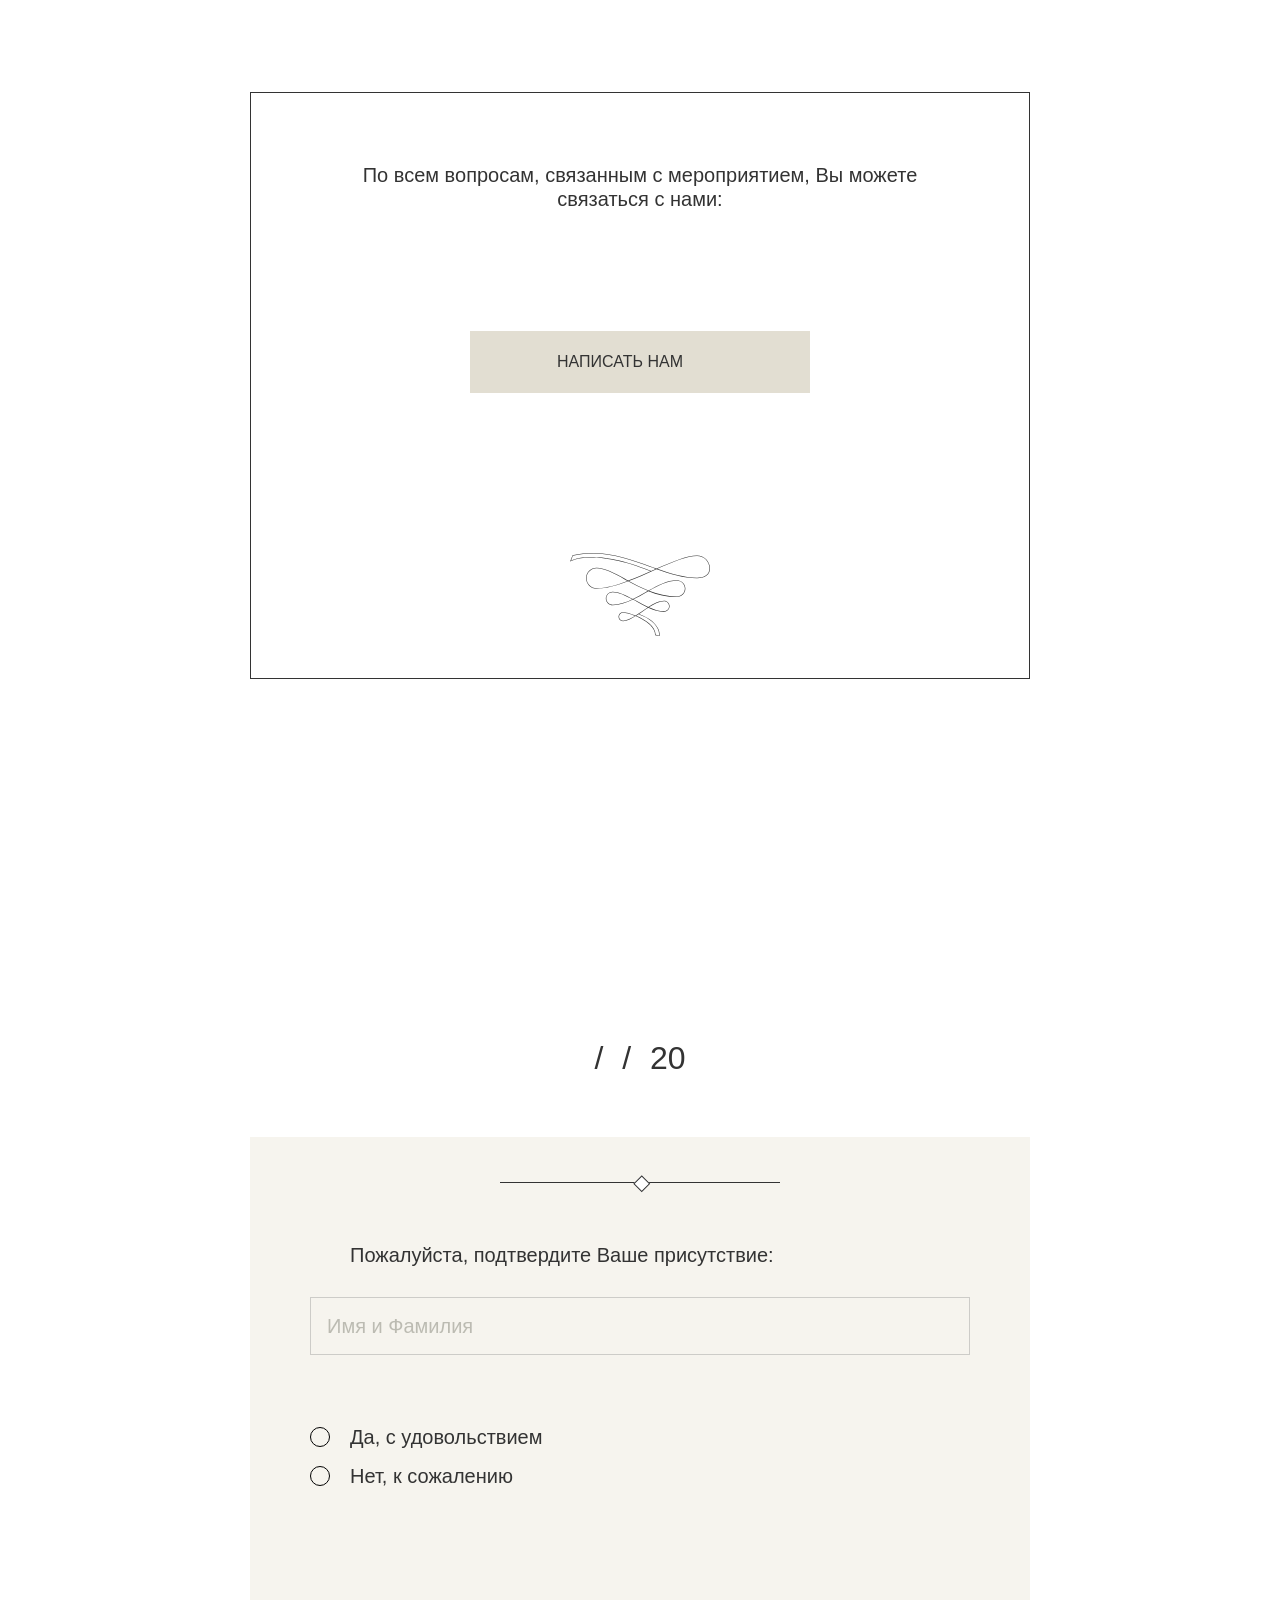
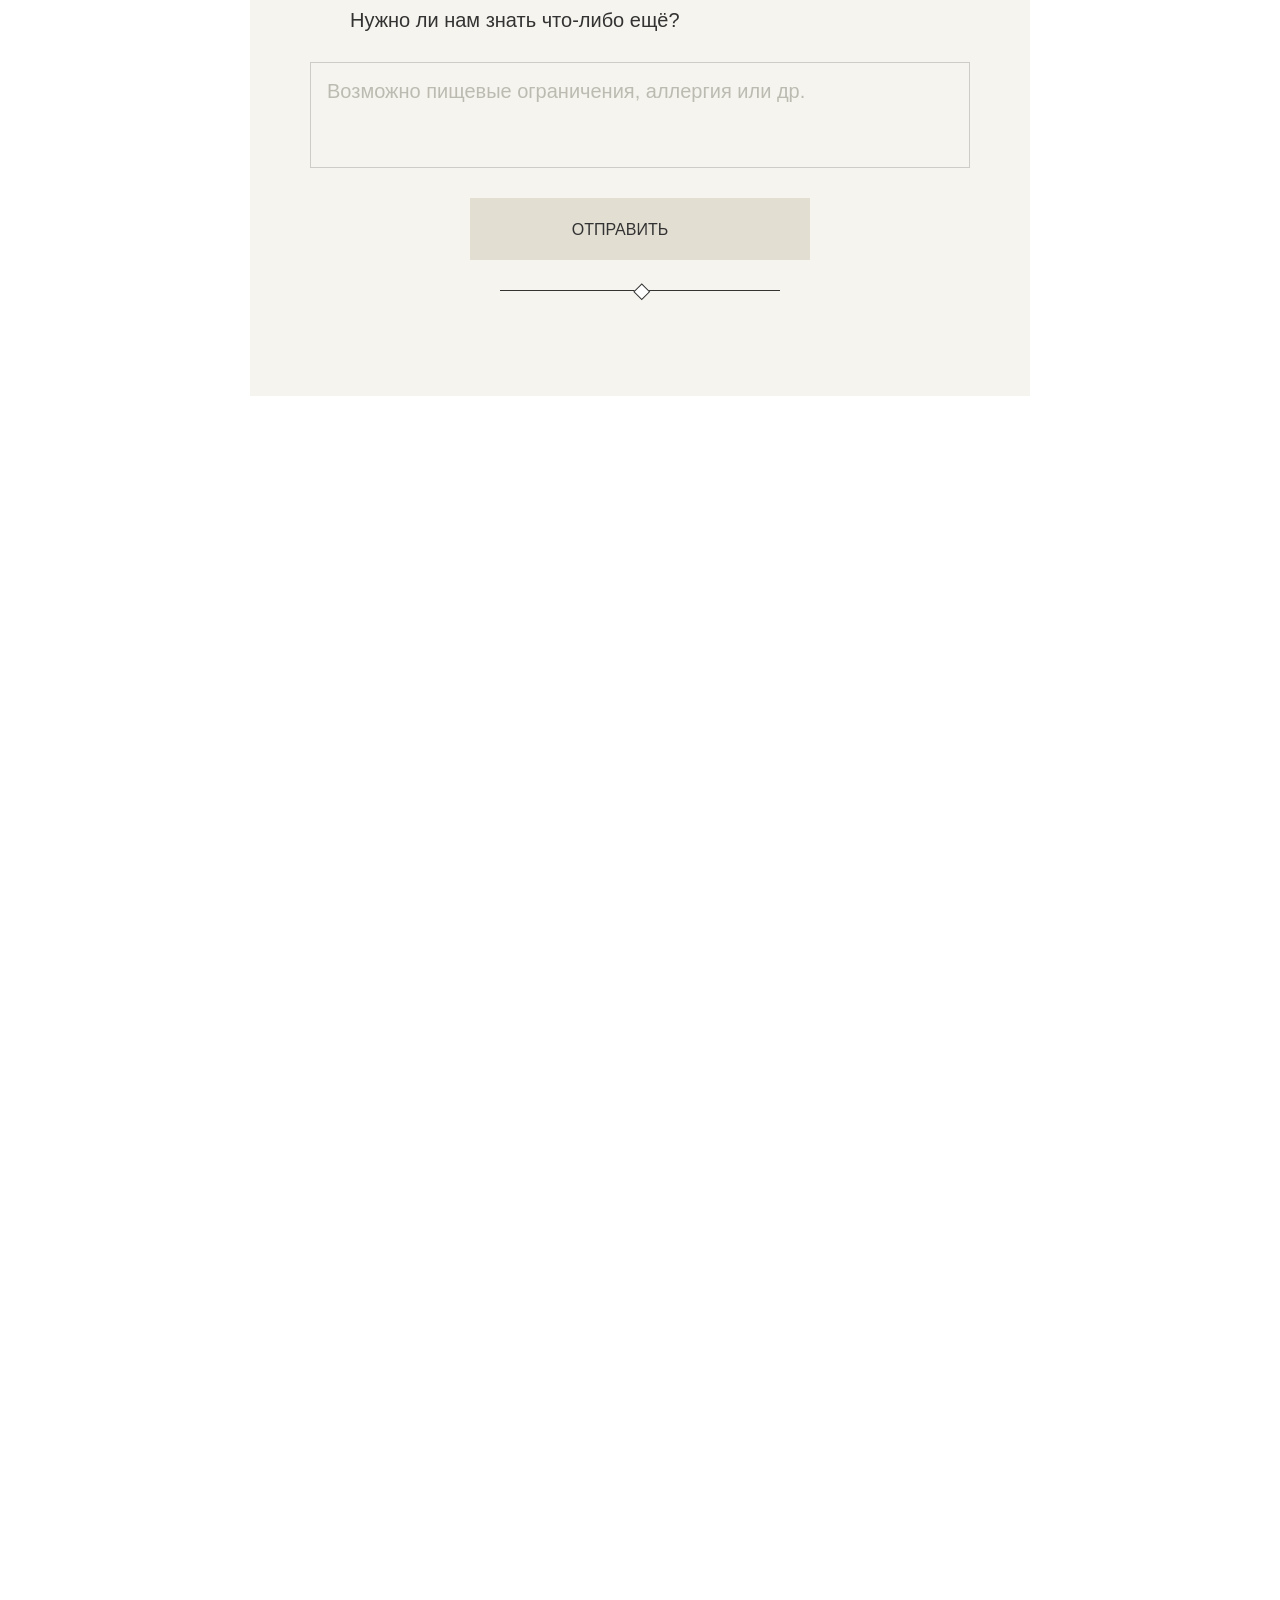
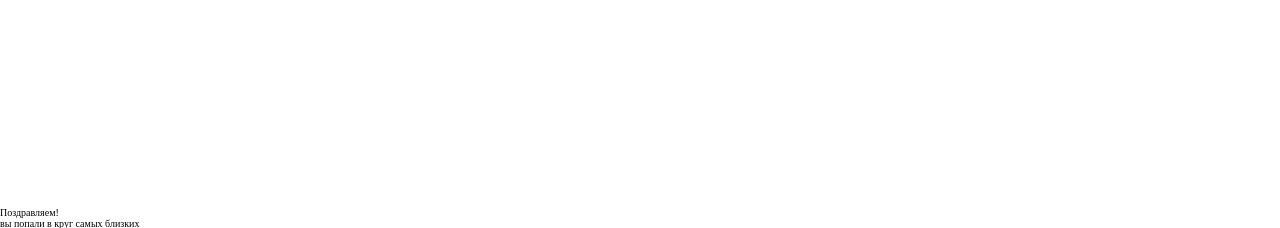
==== commit 1c893f97: "Update index.html" ====
--- a/sitemaker/templates/template49/index.html
+++ b/sitemaker/templates/template49/index.html
@@ -452,19 +452,12 @@
                                             </label>
                                         </div>
                                     </div>
-                             <!--<div class="sm-form__block">
-                                    <div class=" bold">Если Вы будете не одни, пожалуйста, заполните поле ниже:</div>
-                                        <input class="sm-form__input" type="text" placeholder="Имя и Фамилия Вашего спутника/спутницы" data-sm-anketa-company>
-                                    </div>
-                                </div>-->
                                 <div class="sm-form__block" data-sm-anketa-toggle>
                                   <div class=" bold" data-sm-text="ANKETA_DRINKS_QUESTION"></div>
                                     <div class="sm-form__drinks">
                                         <div class="sm-form__drinks-check mr-40px" data-sm-anketa="1">
                                             <label class="sm-form__item-radio ct-alcotpl">
                                                 <input class="radio-input" type="radio" name="alco" >
-                                                <!--<span class="sm-manropeLigth-20-18"></span>
-                                                <label for="al" data-sm-alcoitem></label>-->
                                             </label>
                                         </div>
                                     </div>
@@ -511,19 +504,12 @@
                                         </label>
                                     </div>
                                 </div>
-                                <!--<div class="sm-form__block">
-                                    <div class="sm-manropeLight-20-18">Если Вы будете не одни, пожалуйста, заполните поле ниже:</div>
-                                    <input class="sm-form__input" type="text" placeholder="Имя и Фамилия" data-sm-anketa-company>
-                                </div>
-                            </div>-->
                             <div class="sm-form__block" data-sm-anketa-toggle>
                                 <div class=" bold" data-sm-text="ANKETA_DRINKS_QUESTION"></div>
                                     <div class="sm-form__drinks">
                                         <div class="sm-form__drinks-check mr-40px" data-sm-anketa="1">
                                             <label class="sm-form__item-radio ct-alcotpl">
                                                 <input class="radio-input" type="radio" name="alco" >
-                                                <!--<span class="sm-manropeLigth-20-18"></span>
-                                                <label for="al" data-sm-alcoitem></label>-->
                                             </label>
                                         </div>
                                     </div>
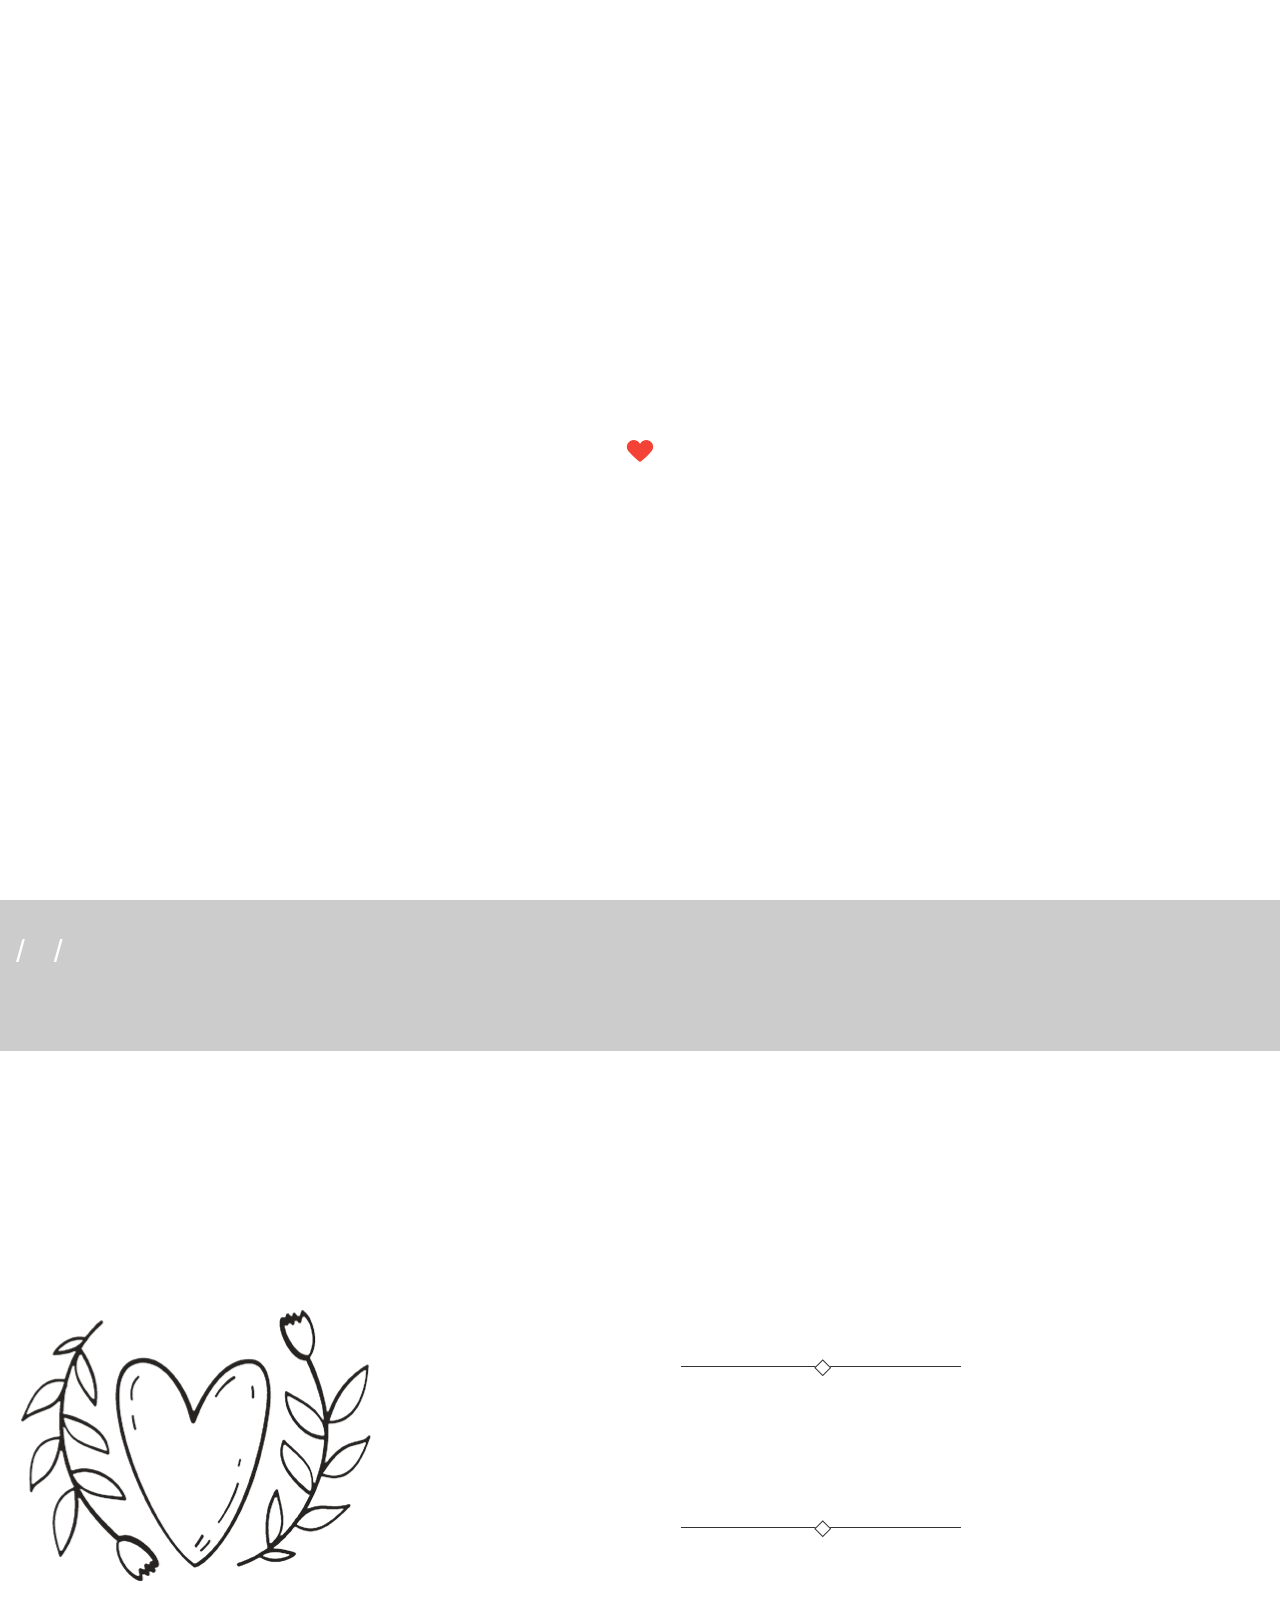
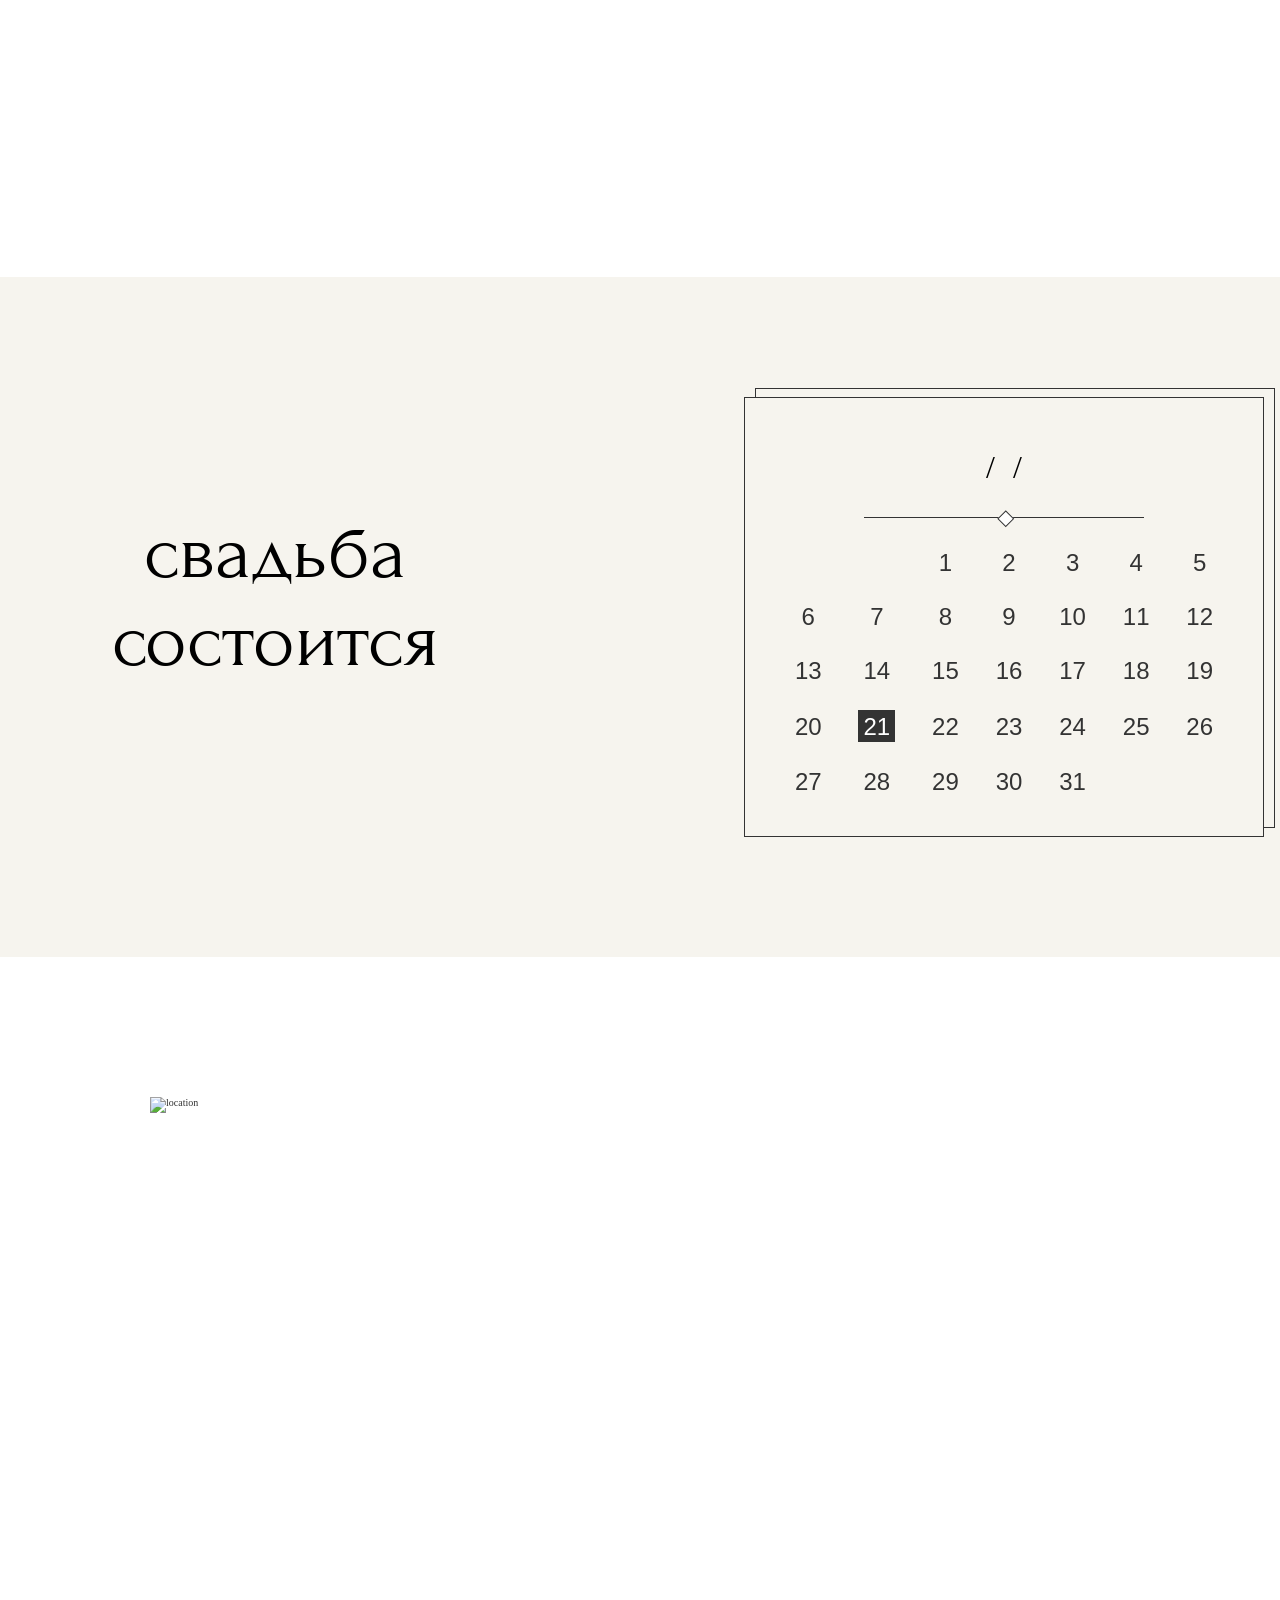
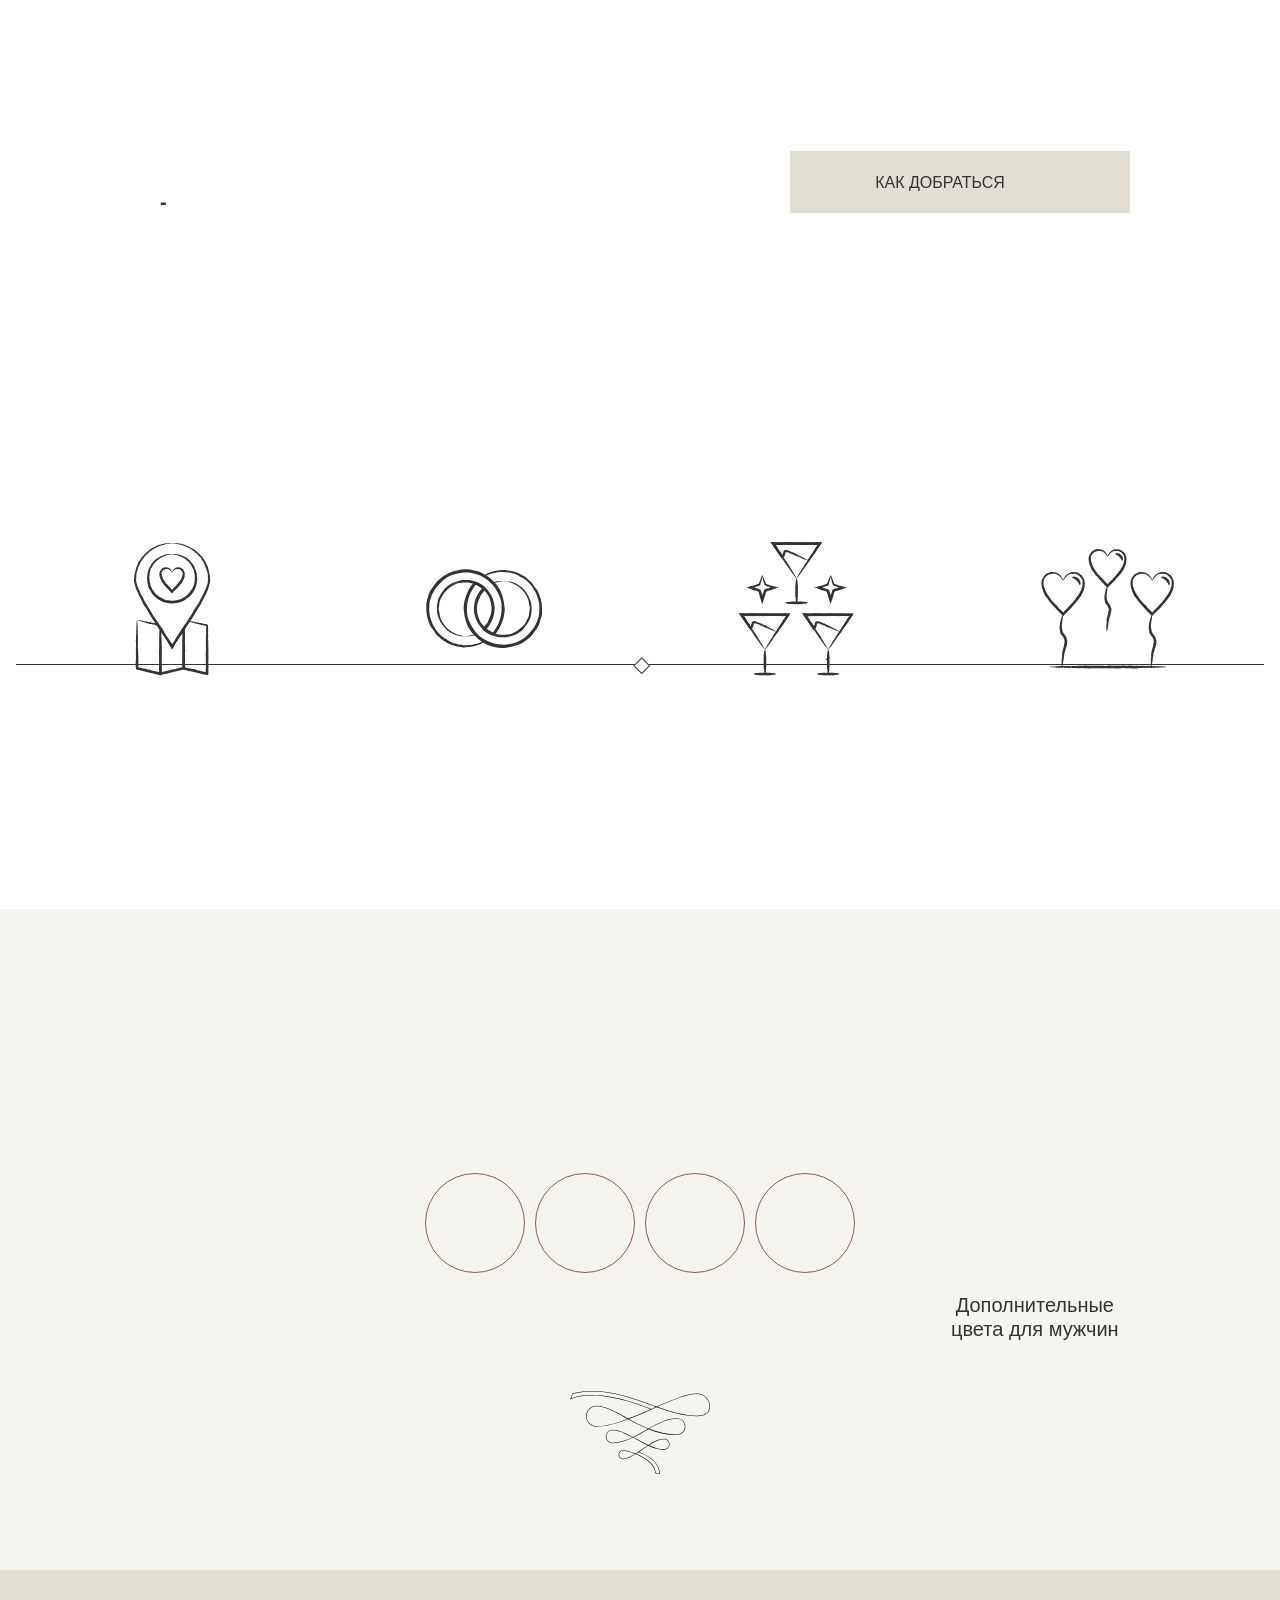
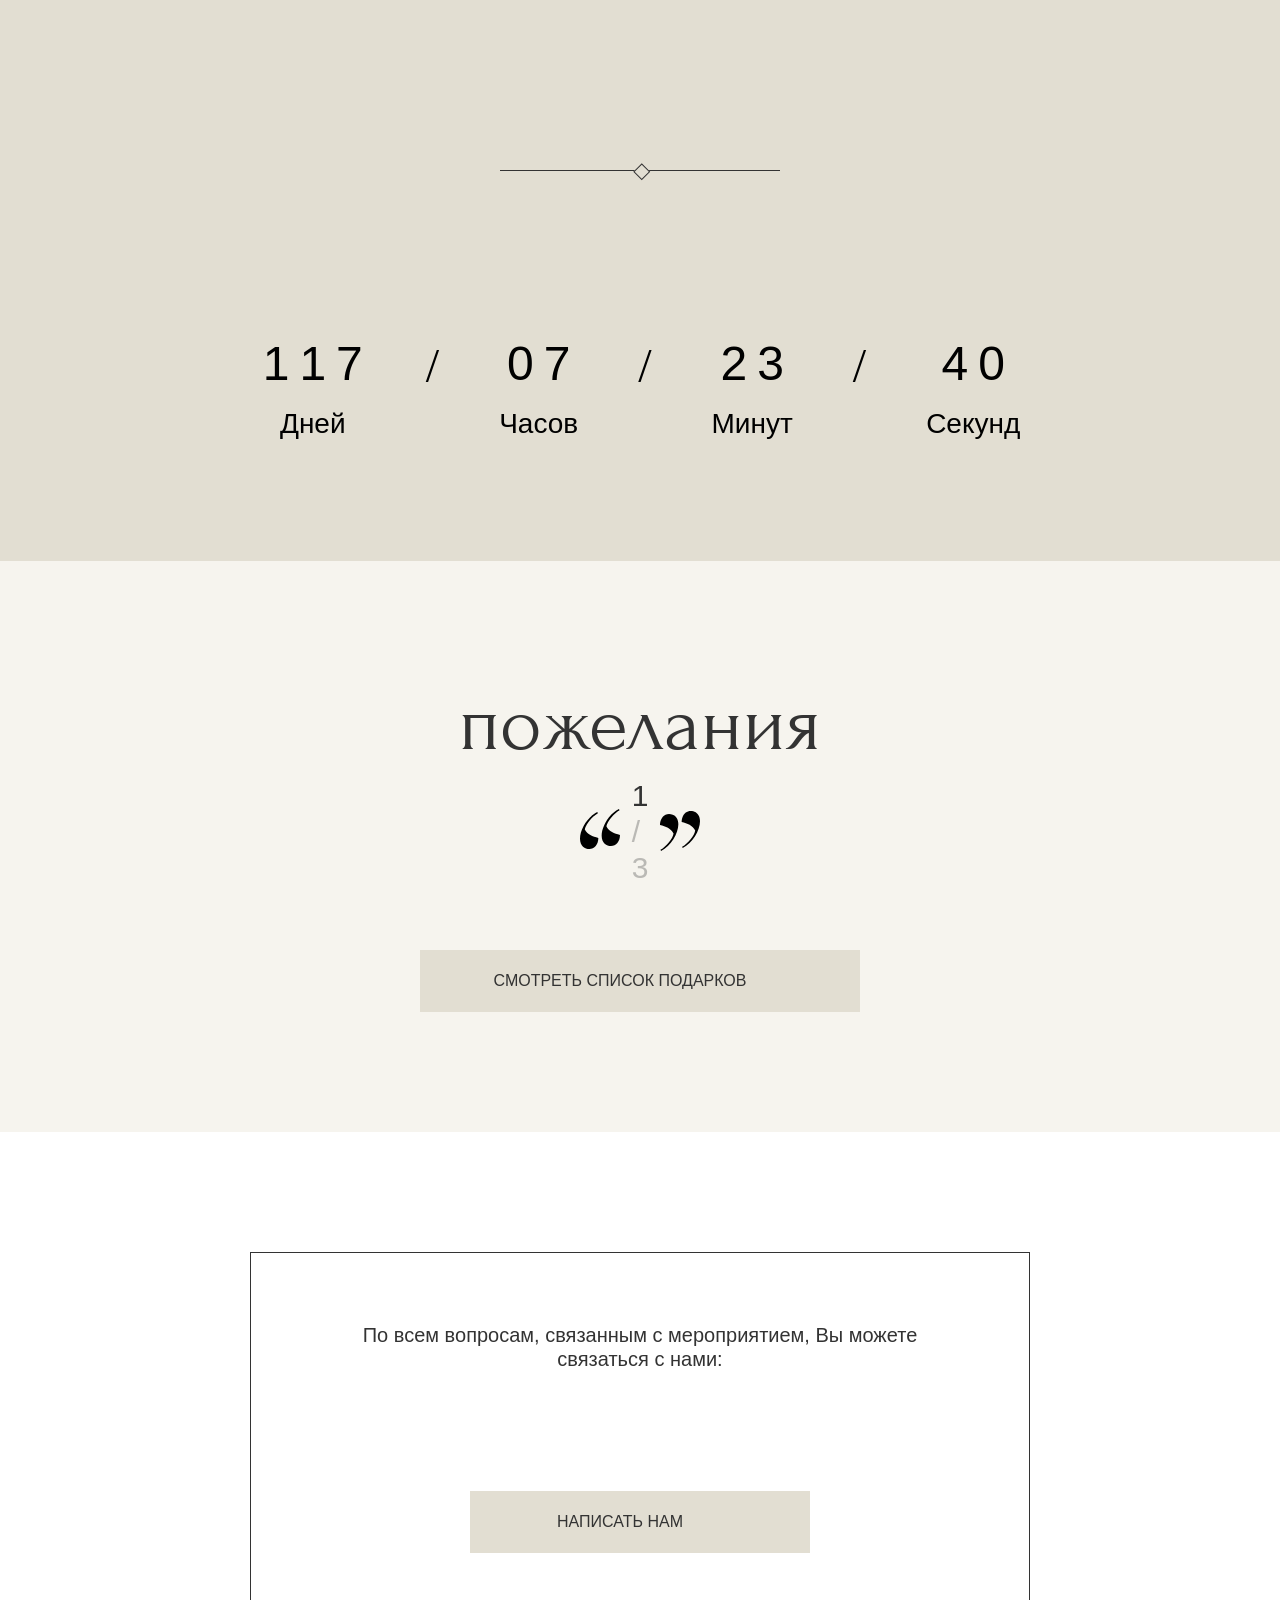
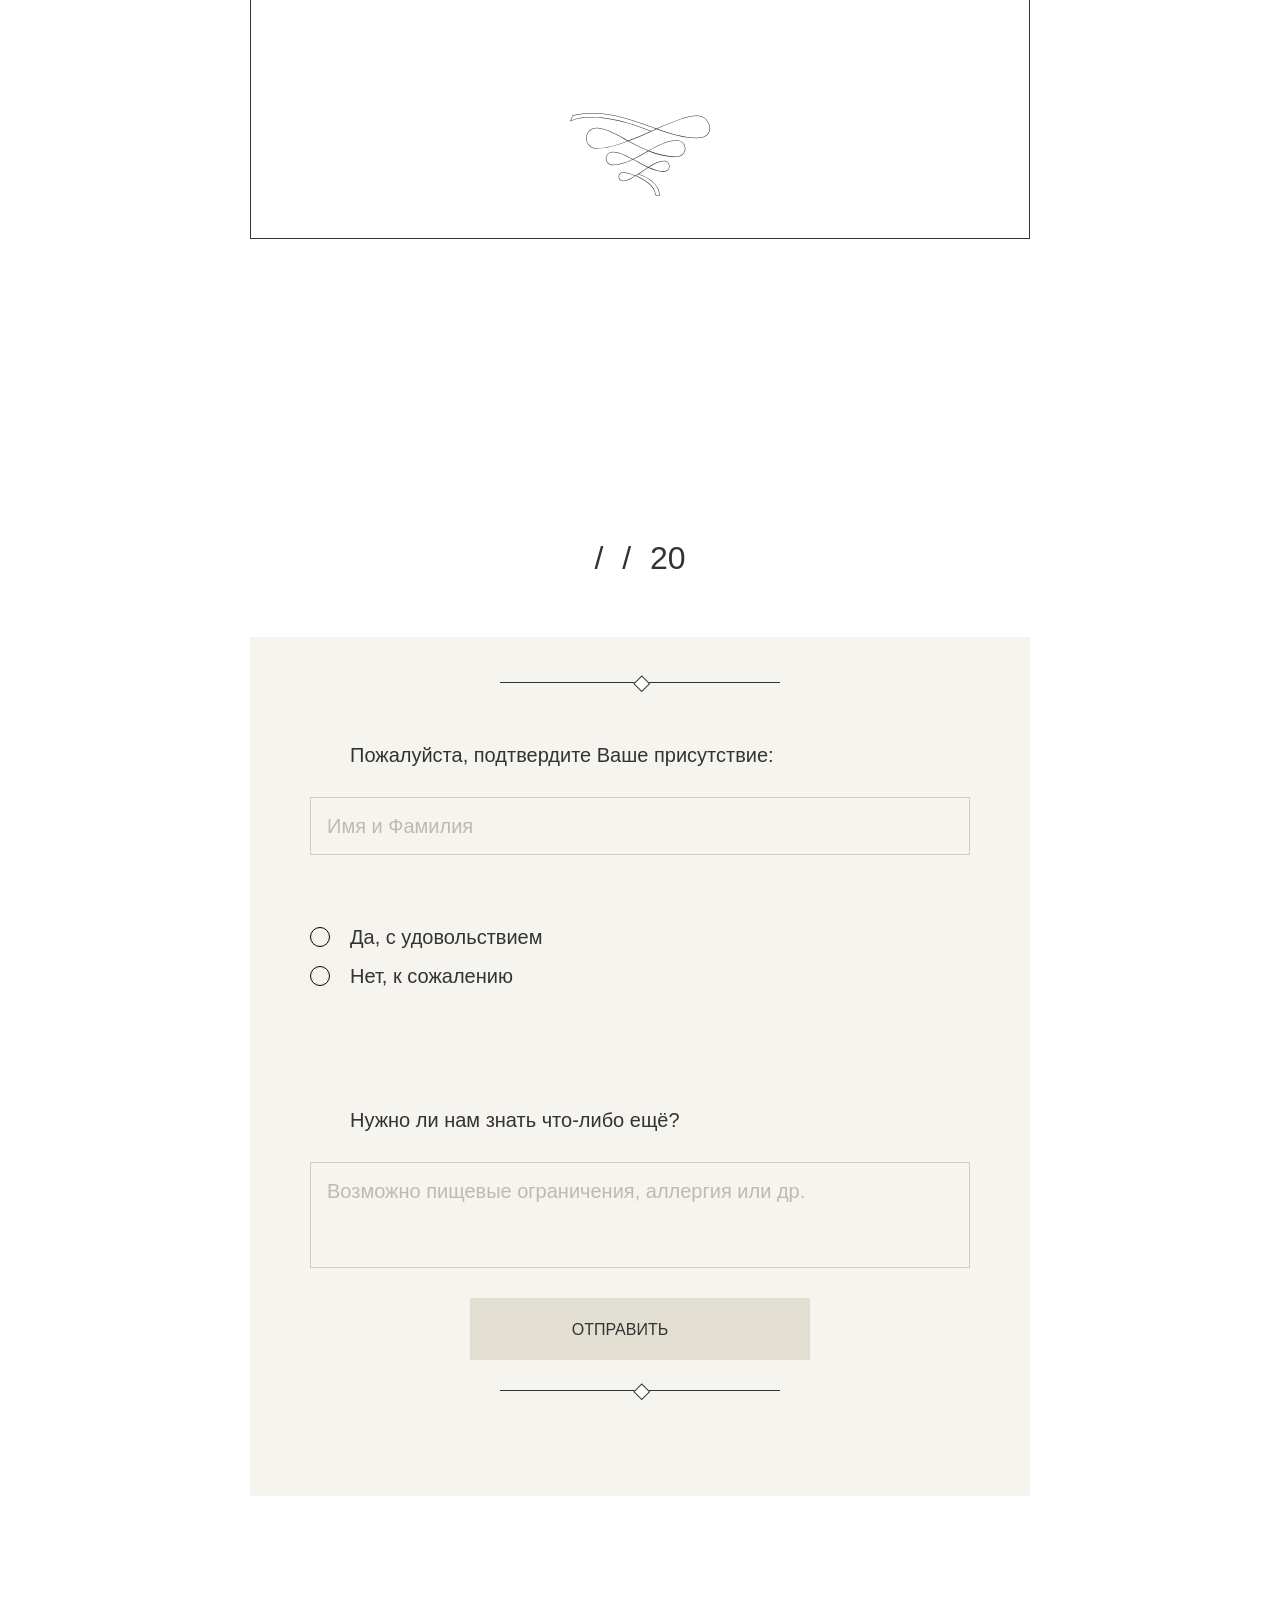
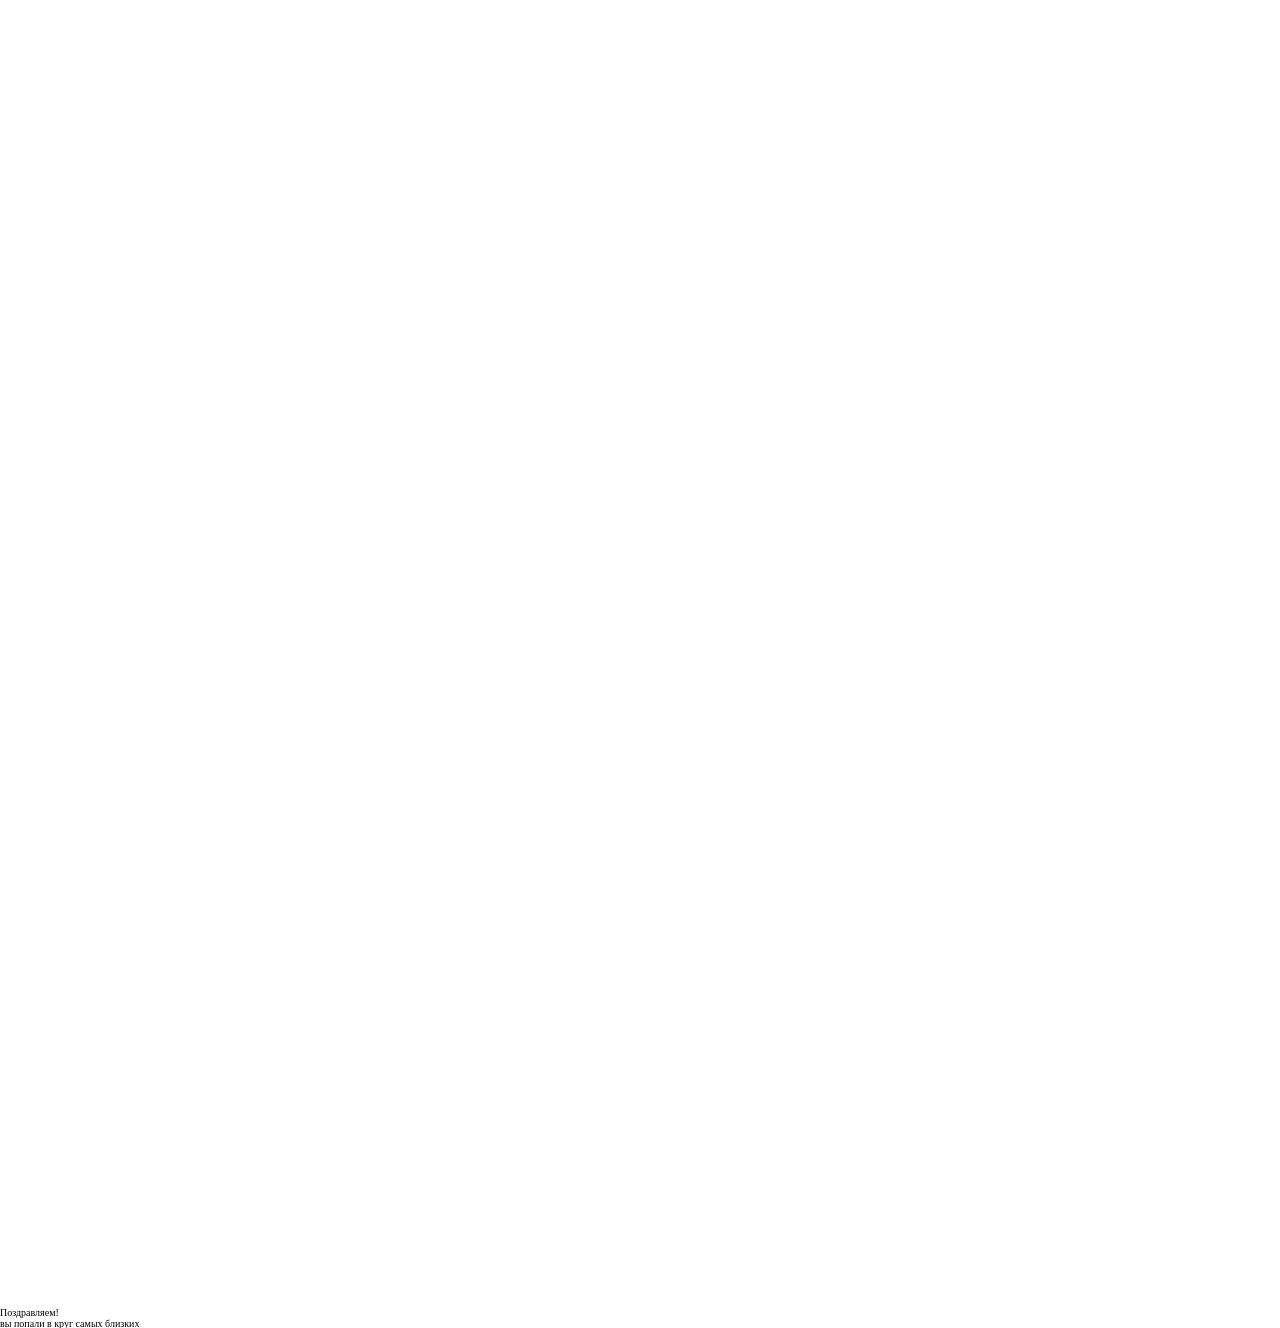
==== commit aadf41f9: "Update index.html" ====
--- a/sitemaker/templates/template49/index.html
+++ b/sitemaker/templates/template49/index.html
@@ -1,4 +1,4 @@
-<!DOCTYPE html>
+<!DOCTYPE html>1
 <html lang="ru">
     <head>
         <meta charset="UTF-8">
--- a/sitemaker/templates/template49/css/style.min.css
+++ b/sitemaker/templates/template49/css/style.min.css
@@ -187,8 +187,12 @@
 
 .sm-container {
     max-width: 1280px;
-    margin: 0 auto 60px;
+    margin: 0 auto 0px;
     padding: 0 16px
+}
+
+section.sm-footer.sm-edit.jsScroll__scrolled {
+    margin-bottom: 60px
 }
 
 .sm-cormorantRegular-100-30,.sm-cormorantRegular-100-50 {
@@ -1947,8 +1951,7 @@
     -webkit-box-align: center;
     -ms-flex-align: center;
     align-items: center;
-    -webkit-backdrop-filter: blur(10px);
-    backdrop-filter: blur(10px)
+    -webkit-backdrop-filter: blur(10px)
 }
 
 .sm-footer__shell__title {
@@ -1960,7 +1963,7 @@
 
 @media (max-width: 500px) {
     .sm-footer__shell {
-        padding:24px 24px 74px;
+        padding:24px 24px 0px;
         gap: 0;
         margin-top: 0
     }
@@ -1980,14 +1983,12 @@
     justify-content: center;
     -webkit-box-align: center;
     -ms-flex-align: center;
-    align-items: center;
-    margin-top: 20px
+    align-items: center
 }
 
 @media (max-width: 500px) {
     .sm-footer__shell-love {
-        gap:0;
-        margin-top: 20px
+        gap:0
     }
 }
 
@@ -2438,7 +2439,7 @@
     }
 
     .sm-footer {
-        position: relative
+        position: absolute
     }
 }
 
